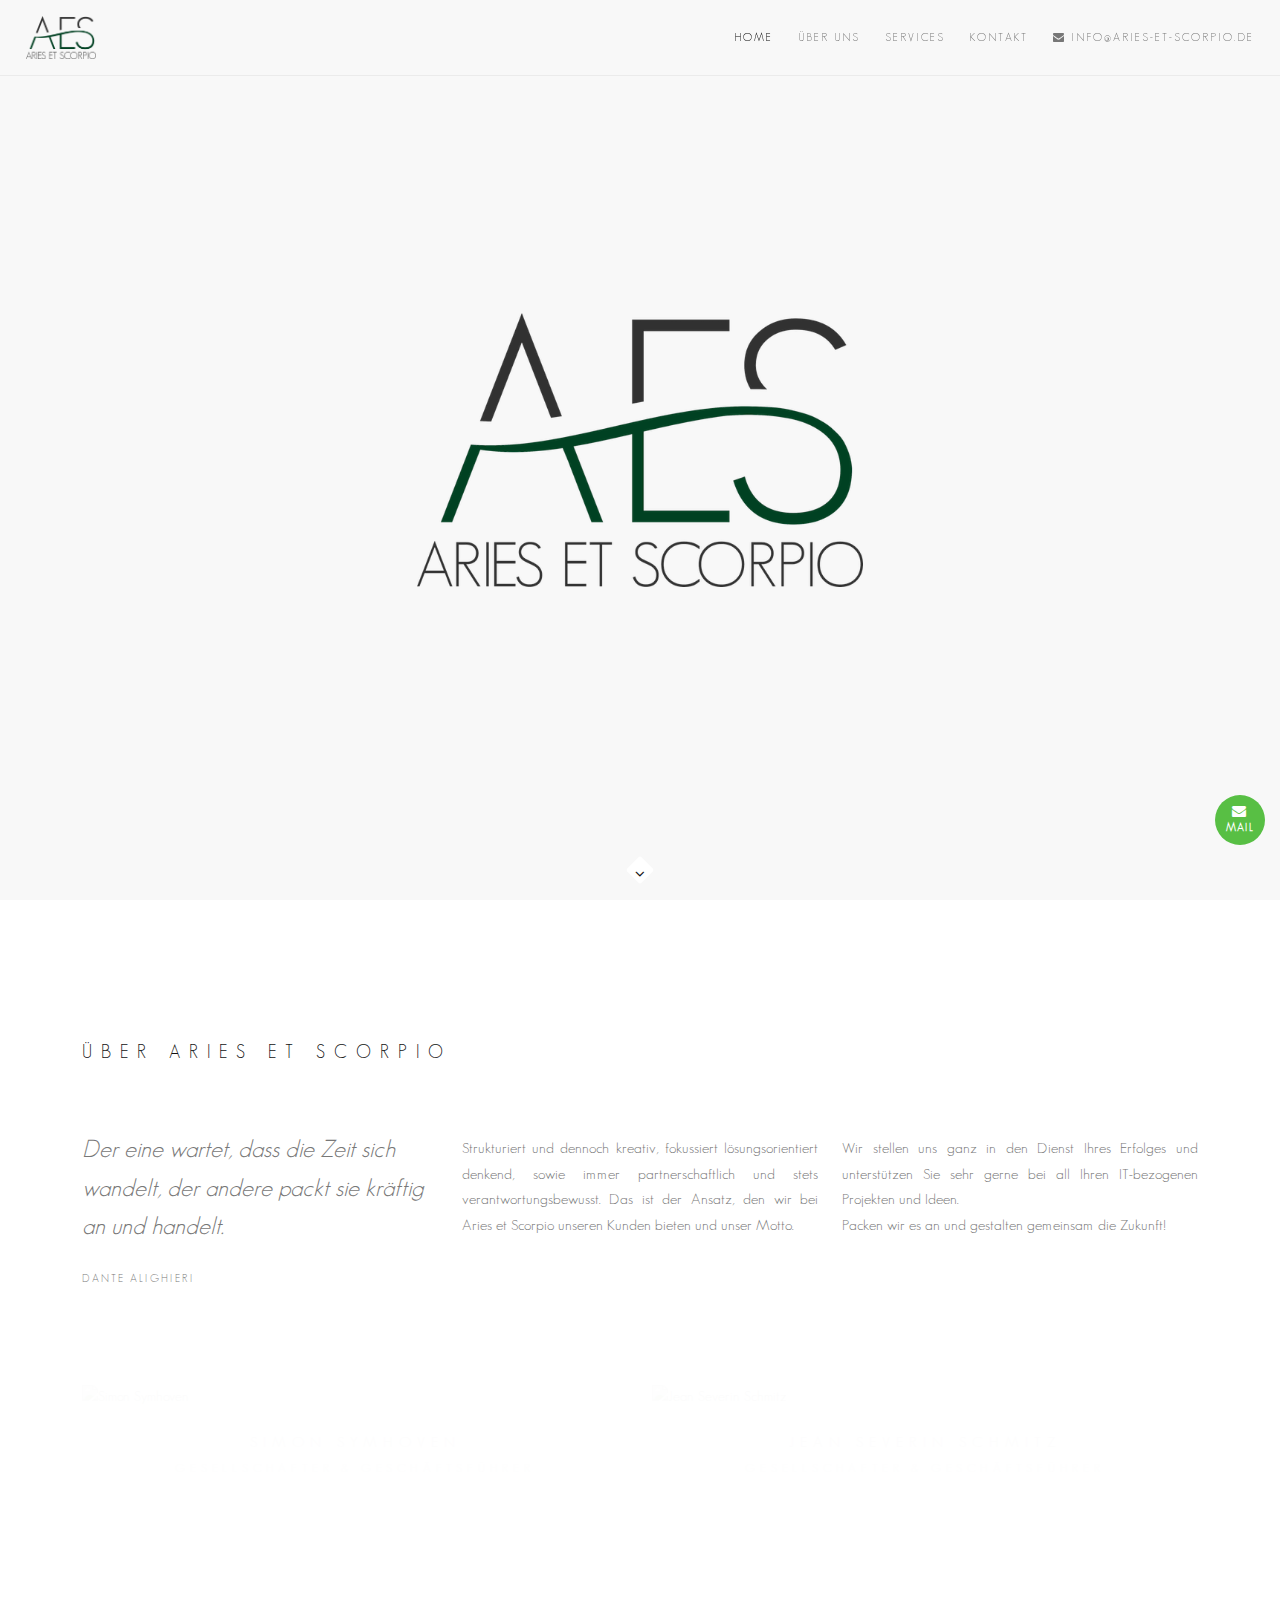
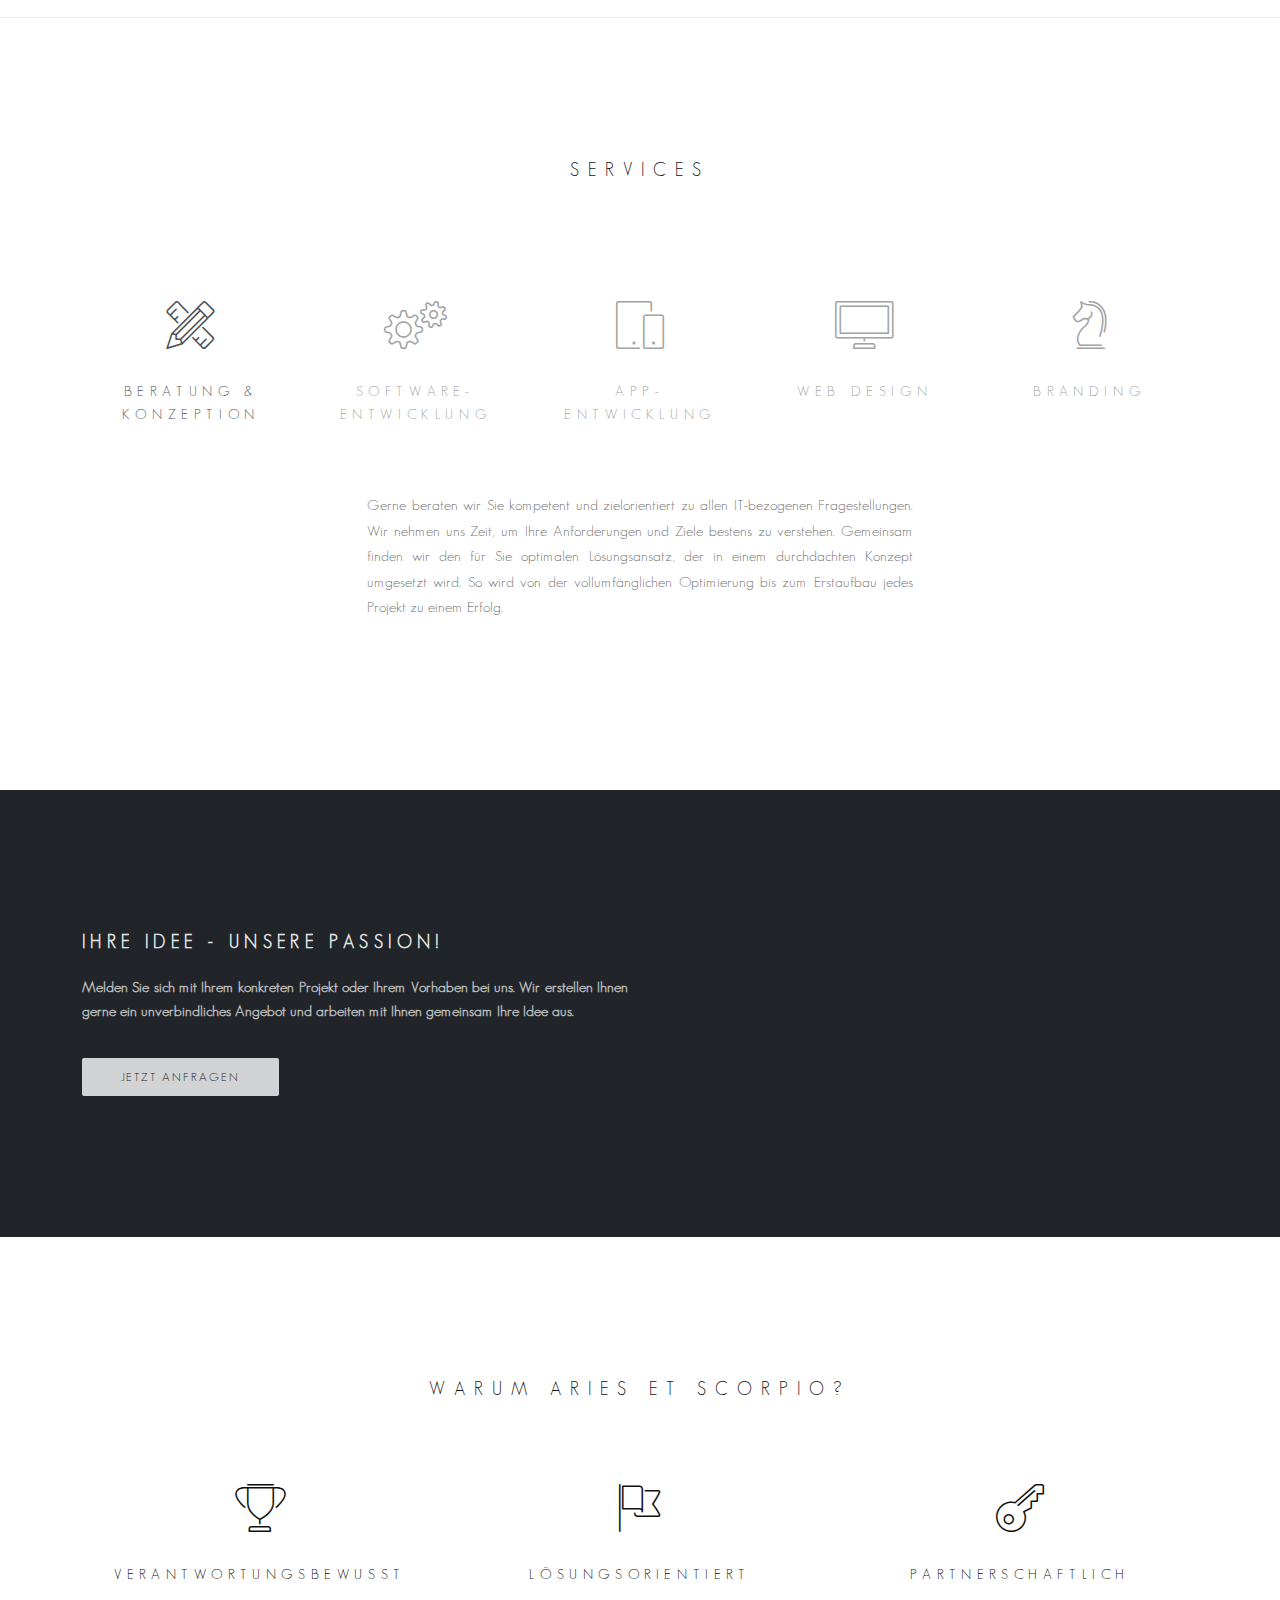
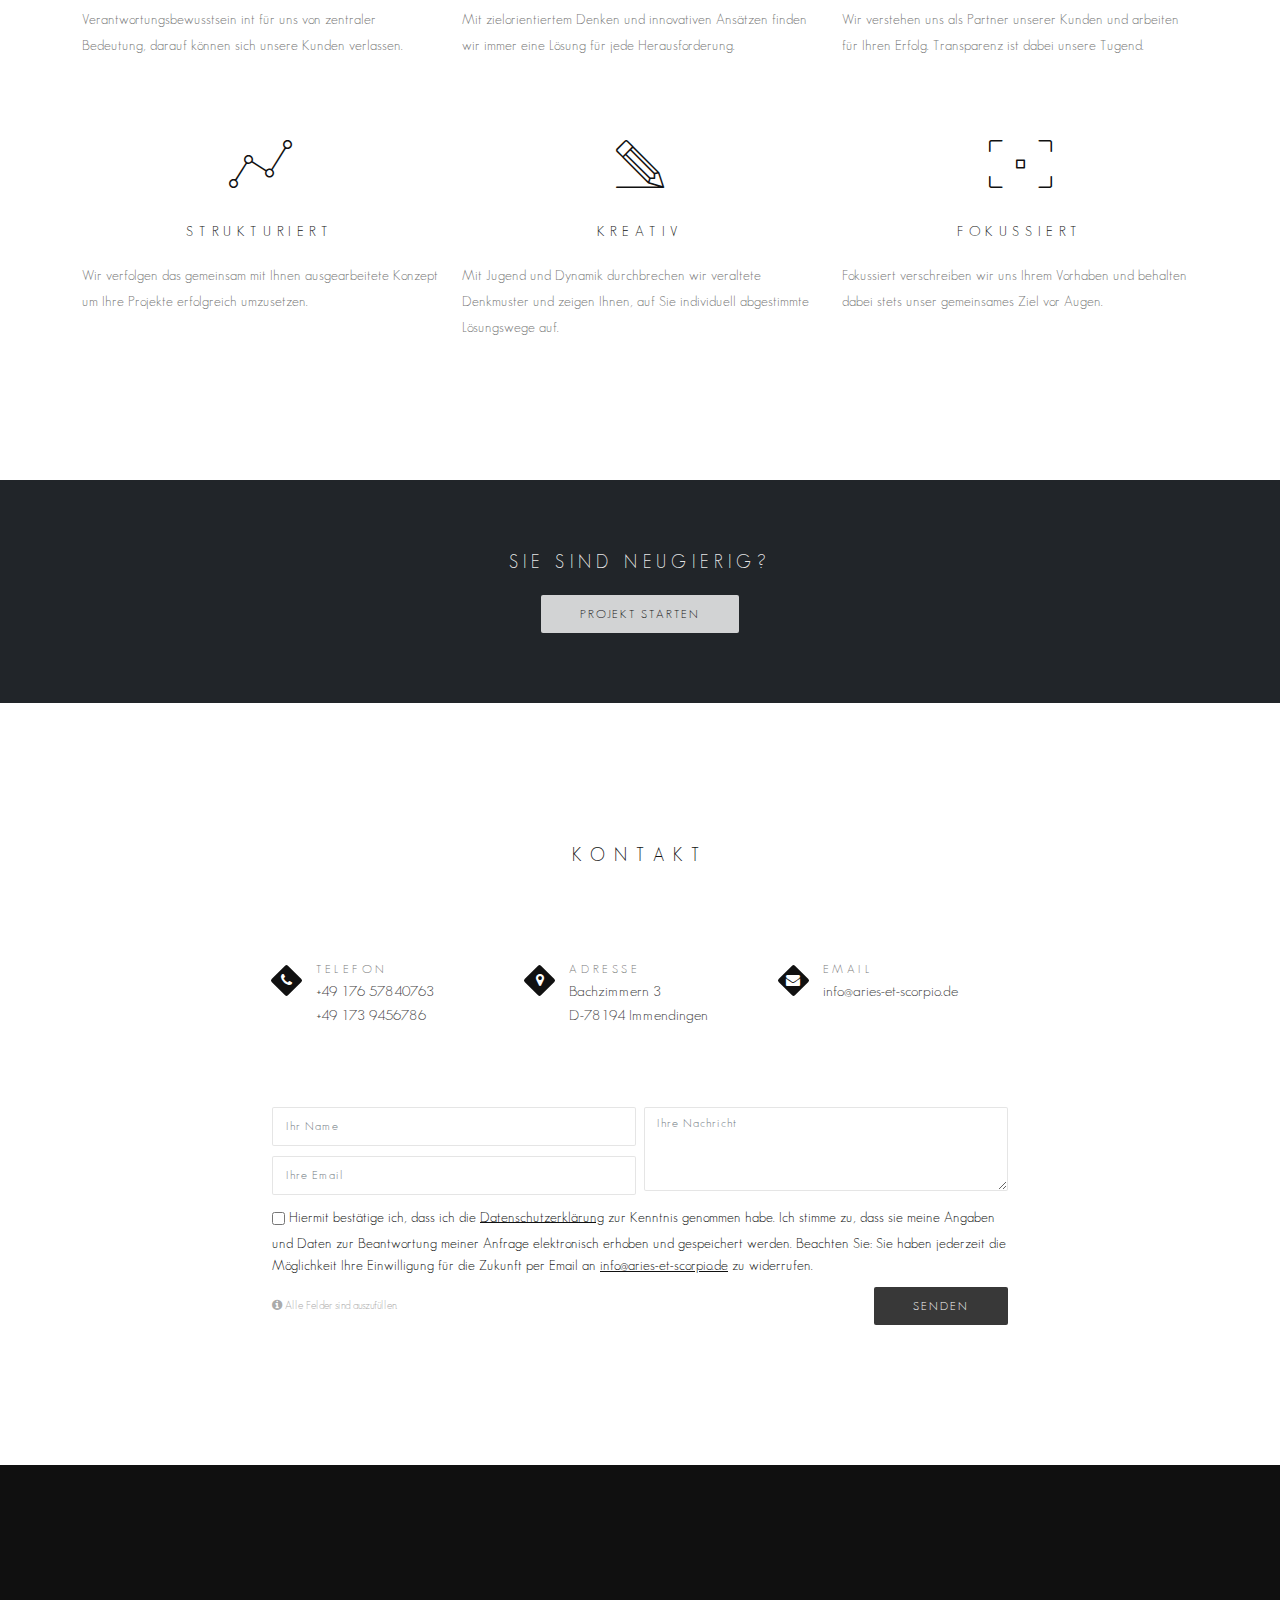
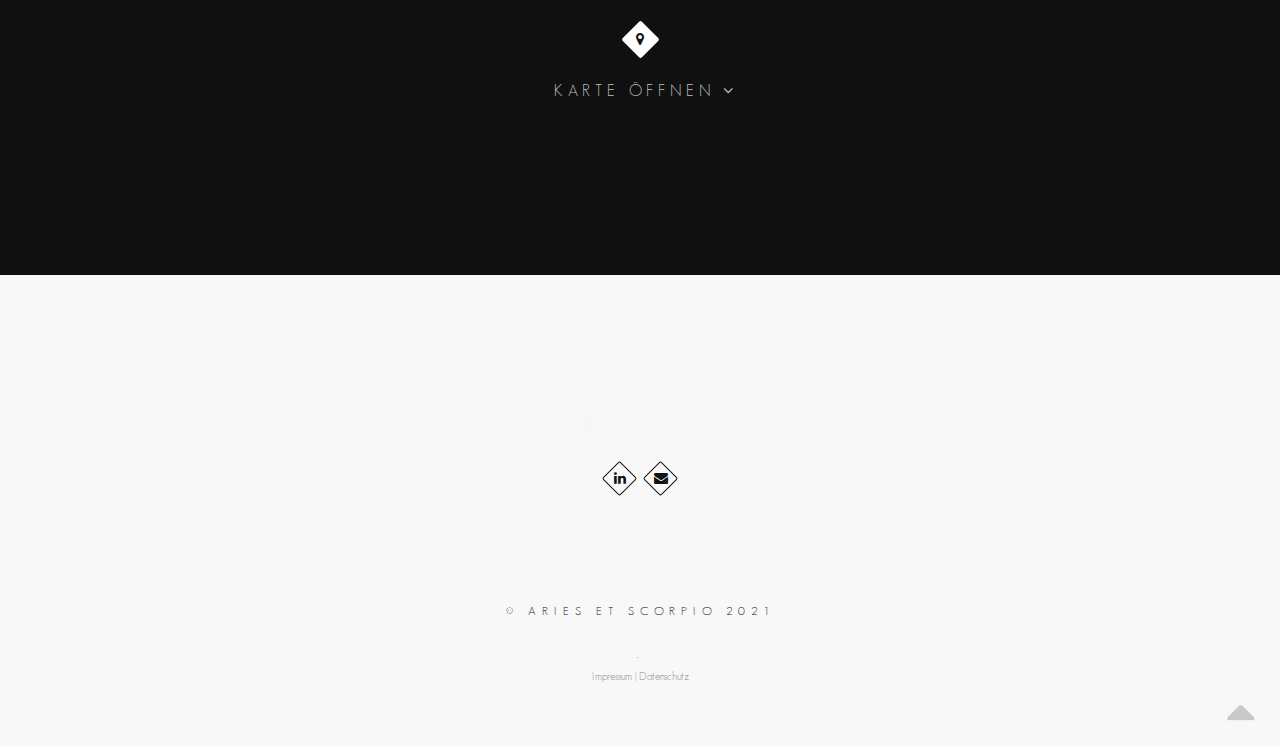
==== index.html @ d8c6a7bd "Fix typos" ====
<!DOCTYPE html>
<!-- Change the value of lang="en" attribute if your website's language is not English.
You can find the code of your language here - https://www.w3schools.com/tags/ref_language_codes.asp -->
<html lang="de">
    <head>
        <title>Aries et Scorpio UG (haftungsbeschränkt)</title>
        <meta name="description" content="">    
        <meta charset="utf-8">
        <meta name="author" content="https://aries-et-scorpio.de">
        <!--[if IE]><meta http-equiv='X-UA-Compatible' content='IE=edge,chrome=1'><![endif]-->
        <meta name="viewport" content="width=device-width, initial-scale=1.0" />
        
        <!-- Favicons -->
        <link rel="shortcut icon" href="images/favicon.jp2">

        <meta property="og:title"
        content="Aries et Scorpio UG (haftungsbeschränkt)" />
        <!-- description shown in the actual shared post -->
        <meta property="og:description"
                content="Strukturiert und dennoch kreativ, fokussiert lösungsorientiert denkend, 
                sowie immer partnerschaftlich und stets verantwortungsbewusst. Das ist der Ansatz, 
                den wir bei Aries et Scorpio unseren Kunden bieten und unser Motto. Wir stellen uns 
                ganz in den Dienst Ihres Erfolges und unterstützen Sie sehr gerne bei all Ihren 
                IT-bezogenen Projekten und Ideen. Packen wir es an und gestalten gemeinsam die Zukunft!" 
                />
        <!-- image link, make sure it's jp2 -->
        <meta property="og:image"
                content="https://aries-et-scorpio.de/images/logo-og.jp2" />
        <!-- where do you want your post to link to -->
        <meta property="og:url"
                content="https://aries-et-scorpio.de" />
        <meta property="og:type"
                content="article" />

        <!-- CSS -->
        <link rel="stylesheet" href="css/bootstrap.min.css">
        <link rel="stylesheet" href="css/style.css">
        <link rel="stylesheet" href="css/style-responsive.css">
        <link rel="stylesheet" href="css/animate.min.css">
        <link rel="stylesheet" href="css/vertical-rhythm.min.css">
    </head>
    <body class="appear-animate">
        
        <!-- Page Loader -->        
        <div class="page-loader">
            <div class="loader">Loading...</div>
        </div>
        <!-- End Page Loader -->

        <!-- Skip to Content -->
        <a href="#main" class="btn skip-to-content">Skip to Content</a>
        <!-- End Skip to Content -->
        
        <!-- Page Wrap -->
        <div class="page" id="top">
            
            <!-- Navigation panel -->
            <nav class="main-nav transparent stick-fixed">
                <div class="full-wrapper relative clearfix">
                    <!-- Logo ( * your text or image into link tag *) -->
                    <div class="nav-logo-wrap local-scroll">
                        <a href="#top" class="logo">
                            <img src="images/aes-logo-transparent.png" width="70" alt="Aries et Scorpio Logo" />
                        </a>
                    </div>
                    <div class="mobile-nav" role="button" tabindex="0">
                        <i class="fa fa-bars"></i>
                        <span class="sr-only">Menu</span>
                    </div>
                    <!-- Main Menu -->
                    <div class="inner-nav desktop-nav">
                        <ul class="clearlist scroll-nav local-scroll">
                            <li class="active"><a href="#home">Home</a></li>
                            <li><a href="#about">Über uns</a></li>
                            <li><a href="#services">Services</a></li>
                            <li><a href="#contact">Kontakt</a></li>
                            <li><a href="mailto:info@aries-et-scorpio.de"><i class="fa fa-envelope"></i> info@aries-et-scorpio.de</a></li>    
                        </ul>
                    </div>
                    <!-- End Main Menu -->
                </div>
            </nav>
            <!-- End Navigation panel -->
            
            <main id="main">
           
                <!-- Home Section -->
                <section class="home-section bg-gray bg-light-alfa-50 parallax-2" data-background="images/bird-triangular.jp2" id="home">
                    <div class="js-height-full">
                        
                        <!-- Hero Content -->
                        <div class="home-content container">
                            <div class="home-text">
                                
                                <img src="images/aes-logo-transparent.png" width="40%">
                            </div>
                        </div>
                        <!-- End Hero Content -->
                        
                        <!-- Scroll Down -->
                        <div class="local-scroll">
                            <a href="#about" class="scroll-down"><i class="fa fa-angle-down scroll-down-icon"></i><span class="sr-only">Scroll to the next section</span></a>
                        </div>
                        <!-- End Scroll Down -->
                        
                    </div>
                </section>
                <!-- End Home Section -->
                
                 
                <!-- About Section -->
                <section class="page-section" id="about">
                    <div class="container relative">
                        
                        <h2 class="section-title font-alt align-left mb-70 mb-sm-40">
                            Über Aries et Scorpio
                        </h2>
                        
                        <div class="section-text mb-50 mb-sm-20">
                            <div class="row">
                            
                                <div class="col-md-4">
                                    <blockquote>
                                        <p>
                                        <cite>Der eine wartet, dass die Zeit sich wandelt, der andere packt sie kräftig an und handelt.</cite>
                                        </p>
                                        <footer>
                                            Dante Alighieri
                                        </footer>
                                    </blockquote>
                                </div>
                                
                                <div class="col-md-4 col-sm-6 mb-sm-50 mb-xs-30" align="justify">
                                    Strukturiert und dennoch kreativ, fokussiert lösungsorientiert denkend, sowie immer partnerschaftlich und stets verantwortungsbewusst. Das ist der Ansatz, den wir bei Aries et Scorpio unseren Kunden bieten und unser Motto. 
                                </div>
                                
                                <div class="col-md-4 col-sm-6 mb-sm-50 mb-xs-30" align="justify">
                                    Wir stellen uns ganz in den Dienst Ihres Erfolges und unterstützen Sie sehr gerne bei all Ihren IT-bezogenen Projekten und Ideen.<br>Packen wir es an und gestalten gemeinsam die Zukunft!                                
                                </div>
                            </div>
                        </div>
                        
                        <div class="row">
                            
                            <!-- Team item -->
                            <div class="col-sm-6 mb-xs-30 wow fadeInUp">
                                <div class="team-item">
                                    
                                    <div class="team-item-image">
                                        
                                        <img src="images/team-simon.jp2" alt="Simon Symhoven" />
                                        
                                        <div class="team-item-detail">
                                            
                                            <img class="qr-code" src="images/vcard-simon-symhoven.jp2" alt="V-Card QR-Code Simon Symhoven">
                                            
                                            <div class="team-social-links">
                                                <a href="https://www.linkedin.com/in/simonsymhoven/" target="_blank"><i class="fa fa-linkedin"></i><span class="sr-only">Linkedin Profil</span></a>
                                                <a href="mailto:simon.symhoven@aries-et-scorpio.de" target="_blank"><i class="fa fa-envelope"></i><span class="sr-only">Mail</span></a>
                                            </div>
                                        
                                        </div>

                                    </div>
                                    
                                    <div class="team-item-descr font-alt">
                                        
                                        <div class="team-item-name">
                                            Simon Symhoven
                                        </div>
                                        
                                        <div class="team-item-role">
                                            Gesellschafter & Geschäftsführer
                                        </div>
                                        
                                    </div>
                                    
                                </div>
                            </div>
                            <!-- End Team item -->
                            
                            <!-- Team item -->
                            <div class="col-sm-6 mb-xs-30 wow fadeInUp" data-wow-delay="0.1s">
                                <div class="team-item">
                                    
                                    <div class="team-item-image">
                                        
                                        <img src="images/team-jean.jp2" alt="Jean Severin Schmitz" />
                                        
                                        <div class="team-item-detail">
                                        
                                            <img class="qr-code" src="images/vcard-jean-schmitz.jp2" alt="V-Card QR-Code Jean Severin Schmitz">

                                            <div class="team-social-links">
                                                <a href="https://www.linkedin.com/in/jean-severin-schmitz-016850210/" target="_blank"><i class="fa fa-linkedin"></i><span class="sr-only">Linkedin Profil</span></a>
                                                <a href="mailto:jean.schmitz@aries-et-scorpio.de" target="_blank"><i class="fa fa-envelope"></i><span class="sr-only">Mail</span></a>

                                            </div>
                                
                                        </div>
                                    </div>
                                    
                                    <div class="team-item-descr font-alt">
                                        
                                        <div class="team-item-name">
                                            Jean Severin Schmitz
                                        </div>
                                        
                                        <div class="team-item-role">
                                            Gesellschafter & Geschäftsführer
                                        </div>
                                        
                                    </div>
                                    
                                </div>
                            </div>
                            <!-- End Team item -->
                            
                        </div>
                        
                        
                    </div>
                </section>
                <!-- End About Section -->
                
                <!-- Divider -->
                <hr class="mt-0 mb-0 "/>
                <!-- End Divider -->
                
                    
                <!-- Services Section -->
                <section class="page-section" id="services">
                    <div class="container relative">
                        
                        <h2 class="section-title font-alt mb-70 mb-sm-40">
                            Services
                        </h2>
                        
                        <!-- Nav tabs -->
                        <ul role="tablist" class="nav nav-tabs tpl-alt-tabs font-alt pt-30 pt-sm-0 pb-30 pb-sm-0">
                            <li>
                                <a href="#service-consulting" class="nav-link active" data-bs-toggle="tab" role="tab" aria-selected="false">
                                    
                                    <div class="alt-tabs-icon">
                                        <span class="icon-tools"></span>
                                    </div>
                                    
                                    Beratung & Konzeption
                                </a>
                            </li>
                            <li>
                                <a href="#service-development" class="nav-link" data-bs-toggle="tab" role="tab" aria-selected="false">
                                    
                                    <div class="alt-tabs-icon">
                                        <span class="icon-gears"></span>
                                    </div>
                                    
                                    Software-Entwicklung
                                </a>
                            </li>
                            <li>
                                <a href="#service-app" class="nav-link" data-bs-toggle="tab" role="tab" aria-selected="false">
                                    
                                    <div class="alt-tabs-icon">
                                        <span class="icon-mobile"></span>
                                    </div>
                                    
                                    App-Entwicklung
                                </a>
                            </li>
                            <li>
                                <a href="#service-web-design" class="nav-link" data-bs-toggle="tab" role="tab" aria-selected="false">
                                    
                                    <div class="alt-tabs-icon">
                                        <span class="icon-desktop"></span>
                                    </div>
                                    
                                    Web Design
                                </a>
                            </li>
                            <li>
                                <a href="#service-branding" class="nav-link" data-bs-toggle="tab" role="tab" aria-selected="true">
                                    
                                    <div class="alt-tabs-icon">
                                        <span class="icon-strategy"></span>
                                    </div>
                                    
                                    Branding
                                </a>
                            </li>
                            
                        </ul>
                        <!-- End Nav tabs -->
                        
                        <!-- Tab panes -->
                        <div class="tab-content tpl-tabs-cont">
                            
                            <!-- Service Item -->
                            <div role="tabpanel" class="tab-pane fade" id="service-branding">
                                
                                <div class="section-text">
                                    <div class="row justify-content-md-center justify-content-sm-center">
                                        <div class="col-md-6 col-sm-6 mb-sm-50 mb-xs-30" align="justify">
                                        In einer dynamischen Welt gewinnt eine Corporate Identity immer mehr an Bedeutung.
                                        Kunden und Nutzer möchten sich mit Produkten und Firmen identifiziernen, die einen hohen Wiedererkennungswert haben. 
                                        Wir stehen Ihnen kompetent zur Seite und bieten von der Logogestaltung bis hin zur
                                        Corporate Identity Definition eine Rundumbetreuung an. Gemeinsam schärfen wir Ihr Profil 
                                        und legen so das Fundament für Ihren Erfolg.      
                                        </div>
                                    </div>
                                </div>
                                
                            </div>
                            <!-- End Service Item -->
                            
                            <!-- Service Item -->
                            <div role="tabpanel" class="tab-pane fade" id="service-web-design">
                                
                                <div class="section-text">
                                    <div class="row justify-content-md-center justify-content-sm-center">
                                        <div class="col-md-6 col-sm-6 mb-sm-50 mb-xs-30" align="justify">
                                            Die Website ist die Visitenkarte Ihres Unternehmens. Aspekte wie Benutzerfreundlichkeit,
                                             Struktur und Layout sollten professionell umgesetzt werden, um so Kunden und Nutzer von der 
                                             Qualität Ihres Unternehmens zu überzeugen. <br> Gemeinsam mit Ihnen
                                             erarbeiten wir ein Konzept das Ihren Anforderungen und Wünschen gerecht wird und so Ihre Website 
                                             zum Aushängeschild Ihres Erfolges macht. 
                                        </div>
                                    </div>
                                </div>
                                
                            </div>
                            <!-- End Service Item -->
                            
                            <!-- Service Item -->
                            <div role="tabpanel" class="tab-pane fade show active" id="service-consulting">
                                
                                <div class="section-text">
                                    <div class="row justify-content-md-center justify-content-sm-center">
                                        <div class="col-md-6 col-sm-6 mb-sm-50 mb-xs-30" align="justify">
                                            Gerne beraten wir Sie kompetent und zielorientiert zu allen 
                                            IT-bezogenen Fragestellungen. Wir nehmen uns Zeit, um Ihre 
                                            Anforderungen und Ziele bestens zu verstehen.  
                                            Gemeinsam finden wir den für Sie optimalen Lösungsansatz, 
                                            der in einem durchdachten Konzept umgesetzt wird. So wird 
                                            von der vollumfänglichen Optimierung bis zum Erstaufbau 
                                            jedes Projekt zu einem Erfolg.
                                        </div>
                                    </div>
                                </div>
                                
                            </div>
                            <!-- End Service Item -->
                            
                            <!-- Service Item -->
                            <div role="tabpanel" class="tab-pane fade" id="service-development">
                                
                                <div class="section-text">
                                    <div class="row justify-content-md-center justify-content-sm-center">
                                        <div class="col-md-6 col-sm-6 mb-sm-50 mb-xs-30" align="justify">
                                        Ziel der Umsetzung ist es, die Benutzerfreundlichkeit Ihrer Idee optimal 
                                        auszugestalten. Neben den klassischen Konzepten beschreiten wir neue Wege, 
                                        indem wir durch agile Prozesse und innovatives Denken veraltete Strukturen 
                                        aufbrechen und "outside the box" arbeiten.<br>Prototypen, ständiges 
                                        Feedback und eine enge Abstimmung ermöglichen es uns auch bei der Entwicklung 
                                        auf all Ihre Anforderungen und individuellen Bedürfnisse einzugehen und 
                                        zu reagieren, um diese durchdacht zu implementieren.    
                                        </div>
                                    </div>
                                </div>
                                
                            </div>
                            <!-- End Service Item -->
                            
                            <!-- Service Item -->
                            <div role="tabpanel" class="tab-pane fade" id="service-app">
                                
                                <div class="section-text">
                                    <div class="row justify-content-md-center justify-content-sm-center">
                                        <div class="col-md-6 col-sm-6 mb-sm-50 mb-xs-30" align="justify">
                                            Mobile Apps gewinnen stetig an Bedeutung, sowohl für die Industrie als auch für den 
                                            Verbrauchermarkt. Wir bieten unseren Kunden eine ganzheitliche Betreuung von
                                            Konzeption über Umsetzung bis hin zu dem finalen Launch in allen gängigen 
                                            Stores. <br>  Entwickeln Sie mit unserer Hilfe Ihre persönliche App und 
                                            werten Sie damit Ihr Produkt und Unternehmen in zukunftsorientierter Weise auf.
                                        </div>
                                    </div>
                                </div>
                                
                            </div>
                            <!-- End Service Item -->
                            
                        </div>
                        <!-- End Tab panes -->
                        
                    </div>
                </section>
                <!-- End Services Section -->
                
                
                <!-- Call Action Section -->
                <section class="page-section pt-0 pb-0 banner-section bg-dark" data-background="images/boat-triangular.jp2">
                    <div class="container relative">
                        
                        <div class="row">
                            
                            <div class="col-sm-6">
                                
                                <div class="mt-140 mt-lg-80 mb-140 mb-lg-80">
                                    <div class="banner-content">
                                        <h3 class="banner-heading font-alt"><strong>Ihre Idee - Unsere Passion!</strong></h3>
                                        <div class="banner-decription" align="justify">
                                            <strong>Melden Sie sich mit Ihrem konkreten Projekt oder Ihrem Vorhaben bei uns. 
                                                Wir erstellen Ihnen gerne ein unverbindliches Angebot und arbeiten mit Ihnen gemeinsam Ihre Idee aus.</strong>
                                        </div>
                                        <div class="local-scroll">
                                            <a href="#contact" class="btn btn-mod btn-w btn-medium btn-round">Jetzt anfragen</a>
                                        </div>
                                    </div>
                                </div>
                                
                            </div>
                            
                            <!--
                            <div class="col-sm-6 banner-image wow fadeInUp" data-wow-duration="1.2s">
                                <img src="images/promo-1.jp2" alt="" />
                            </div>-->
                            
                        </div>
                        
                    </div>
                </section>
                <!-- End Call Action Section -->
                
                
                <!-- Features Section -->
                <section class="page-section">
                    <div class="container relative">
                        
                        <h2 class="section-title font-alt mb-70 mb-sm-40">
                            Warum Aries et Scorpio?
                        </h2>
                        
                        <!-- Features Grid -->
                        <div class="row multi-columns-row alt-features-grid">
                            
                            <!-- Features Item -->
                            <div class="col-sm-6 col-md-4 col-lg-4">
                                <div class="alt-features-item align-center">
                                    <div class="alt-features-icon">
                                        <span class="icon-trophy"></span>
                                    </div>
                                    <h3 class="alt-features-title font-alt">verantwortungsbewusst</h3>
                                    <div class="alt-features-descr align-left">
                                        Verantwortungsbewusstsein int für uns von zentraler Bedeutung, darauf können sich unsere Kunden verlassen.
                                    </div>
                                </div>
                            </div>
                            <!-- End Features Item -->
                            
                            <!-- Features Item -->
                            <div class="col-sm-6 col-md-4 col-lg-4">
                                <div class="alt-features-item align-center">
                                    <div class="alt-features-icon">
                                        <span class="icon-flag"></span>
                                    </div>
                                    <h3 class="alt-features-title font-alt">lösungsorientiert</h3>
                                    <div class="alt-features-descr align-left">
                                       Mit zielorientiertem Denken und innovativen Ansätzen finden wir immer eine Lösung für jede Herausforderung.
                                    </div>
                                </div>
                            </div>
                            <!-- End Features Item -->
                            
                            <!-- Features Item -->
                            <div class="col-sm-6 col-md-4 col-lg-4">
                                <div class="alt-features-item align-center">
                                    <div class="alt-features-icon">
                                        <span class="icon-key"></span>
                                    </div>
                                    <h3 class="alt-features-title font-alt">partnerschaftlich</h3>
                                    <div class="alt-features-descr align-left">
                                        Wir verstehen uns als Partner unserer Kunden und arbeiten für Ihren Erfolg. Transparenz ist dabei unsere Tugend.
                                    </div>
                                </div>
                            </div>
                            <!-- End Features Item -->
                            
                            <!-- Features Item -->
                            <div class="col-sm-6 col-md-4 col-lg-4">
                                <div class="alt-features-item align-center">
                                    <div class="alt-features-icon">
                                        <span class="icon-linegraph"></span>
                                    </div>
                                    <h3 class="alt-features-title font-alt">strukturiert</h3>
                                    <div class="alt-features-descr align-left">
                                        Wir verfolgen das gemeinsam mit Ihnen ausgearbeitete Konzept um Ihre Projekte erfolgreich umzusetzen.
                                    </div>
                                </div>
                            </div>
                            <!-- End Features Item -->
                            
                            <!-- Features Item -->
                            <div class="col-sm-6 col-md-4 col-lg-4">
                                <div class="alt-features-item align-center">
                                    <div class="alt-features-icon">
                                        <span class="icon-pencil"></span>
                                    </div>
                                    <h3 class="alt-features-title font-alt">kreativ</h3>
                                    <div class="alt-features-descr align-left">
                                        Mit Jugend und Dynamik durchbrechen wir veraltete Denkmuster und zeigen Ihnen, auf Sie individuell abgestimmte Lösungswege auf.
                                    </div>
                                </div>
                            </div>
                            <!-- End Features Item -->
                            
                            <!-- Features Item -->
                            <div class="col-sm-6 col-md-4 col-lg-4">
                                <div class="alt-features-item align-center">
                                    <div class="alt-features-icon">
                                        <span class="icon-focus"></span>
                                    </div>
                                    <h3 class="alt-features-title font-alt">fokussiert</h3>
                                    <div class="alt-features-descr align-left">
                                        Fokussiert verschreiben wir uns Ihrem Vorhaben und behalten dabei stets unser gemeinsames Ziel vor Augen.
                                    </div>
                                </div>
                            </div>
                            <!-- End Features Item -->
                            
                        </div>
                        <!-- End Features Grid -->
                    
                    </div>
                </section>
                <!-- End Features Section -->

                <!-- Call Action Section -->
                <section class="small-section bg-dark">
                    <div class="container relative">
                        
                        <div class="align-center">
                            <h3 class="banner-heading font-alt">Sie sind neugierig?</h3>
                            <div class="local-scroll">
                                <a href="#contact" class="btn btn-mod btn-w btn-medium btn-round">Projekt starten</a>
                            </div>
                        </div>
                        
                    </div>
                </section>
                <!-- End Call Action Section -->
                
    
                <!-- Contact Section -->
                <section class="page-section" id="contact">
                    <div class="container relative">
                        
                        <h2 class="section-title font-alt mb-70 mb-sm-40">
                            Kontakt
                        </h2>
                        
                        <div class="row mb-60 mb-xs-40">
                            
                            <div class="col-lg-10 offset-lg-1 col-xl-8 offset-xl-2">
                                <div class="row">
                                    
                                    <!-- Phone -->
                                    <div class="col-sm-6 col-lg-4 pt-20 pb-20 pb-xs-0">
                                        <div class="contact-item">
                                            <div class="ci-icon">
                                                <i class="fa fa-phone"></i>
                                            </div>
                                            <div class="ci-title font-alt">
                                                Telefon
                                            </div>
                                            <div class="ci-text">
                                                +49 176 57840763<br>+49 173 9456786
                                            </div>
                                        </div>
                                    </div>
                                    <!-- End Phone -->
                                    
                                    <!-- Address -->
                                    <div class="col-sm-6 col-lg-4 pt-20 pb-20 pb-xs-0">
                                        <div class="contact-item">
                                            <div class="ci-icon">
                                                <i class="fa fa-map-marker"></i>
                                            </div>
                                            <div class="ci-title font-alt">
                                                Adresse
                                            </div>
                                            <div class="ci-text">
                                                Bachzimmern 3<br>D-78194 Immendingen
                                            </div>
                                        </div>
                                    </div>
                                    <!-- End Address -->
                                    
                                    <!-- Email -->
                                    <div class="col-sm-6 col-lg-4 pt-20 pb-20 pb-xs-0">
                                        <div class="contact-item">
                                            <div class="ci-icon">
                                                <i class="fa fa-envelope"></i>
                                            </div>
                                            <div class="ci-title font-alt">
                                                Email
                                            </div>
                                            <div class="ci-text">
                                                <a href="mailto:sinfo@aries-et-scorpio.de">info@aries-et-scorpio.de</a>
                                            </div>
                                        </div>
                                    </div>
                                    <!-- End Email -->
                                    
                                </div>
                            </div>
                            
                        </div>
                        
                        <!-- Contact Form -->                            
                        <div class="row">
                            <div class="col-lg-10 offset-lg-1 col-xl-8 offset-xl-2">
                                
                                <form class="form contact-form" id="contact_form">
                                    <div class="clearfix">
                                        
                                        <div class="cf-left-col">
                                            
                                            <!-- Name -->
                                            <div class="form-group">
                                                <input type="text" name="name" id="name" class="input-md round form-control" placeholder="Ihr Name" pattern=".{3,100}" required aria-required="true">
                                            </div>
                                            
                                            <!-- Email -->
                                            <div class="form-group">
                                                <input type="email" name="email" id="email" class="input-md round form-control" placeholder="Ihre Email" pattern=".{5,100}" required aria-required="true">
                                            </div>
                                            
                                        </div>
                                        
                                        <div class="cf-right-col">
                                            
                                            <!-- Message -->
                                            <div class="form-group">                                            
                                                <textarea name="message" id="message" class="input-md round form-control" style="height: 84px;" placeholder="Ihre Nachricht"></textarea>
                                            </div>
                                            
                                        </div>

                                        
                                        <label for="legal"> <input type="checkbox" id="legal" name="legal"><span id="legal-description" name="legal">&nbsp;Hiermit bestätige ich, dass ich die <a href="#datenschutz.html">Datenschutzerklärung</a> zur Kenntnis genommen habe. Ich stimme zu, dass sie meine Angaben und Daten zur Beantwortung meiner Anfrage elektronisch erhoben und gespeichert werden. Beachten Sie: Sie haben jederzeit die Möglichkeit Ihre Einwilligung für die Zukunft per Email an <a href="mailto:info@aries-et-scorpio.de">info@aries-et-scorpio.de</a> zu widerrufen.</span></label>    
                                        
                                        
                                    </div>
                                    
                                    <div class="clearfix">
                                        
                                        <div class="cf-left-col">
                                            
                                            <!-- Inform Tip -->                                        
                                            <div class="form-tip pt-20">
                                                <i class="fa fa-info-circle"></i> Alle Felder sind auszufüllen.
                                            </div>
                                            
                                        </div>
                                        
                                        <div class="cf-right-col">
                                            
                                            <!-- Send Button -->
                                            <div class="align-right pt-10">
                                                <button class="submit_btn btn btn-mod btn-medium btn-round" id="submit_btn" aria-controls="result">Senden</button>
                                            </div>
                                            
                                        </div>
                                        
                                    </div>
                                    
                                    
                                    
                                    <div id="result" role="region" aria-live="polite" aria-atomic="true"></div>
                                </form>
                                
                            </div>
                        </div>
                        <!-- End Contact Form -->
                        
                    </div>
                </section>
                <!-- End Contact Section -->
                
                
                <!-- Google Map -->
                <div class="google-map">
                    
                    <a href="#" class="map-section">
                        
                        <div class="map-toggle">
                            <div class="mt-icon">
                                <i class="fa fa-map-marker"></i>
                            </div>
                            <div class="mt-text font-alt">
                                <div class="mt-open">Karte öffnen <i class="fa fa-angle-down"></i></div>
                                <div class="mt-close">Karte schließen <i class="fa fa-angle-up"></i></div>
                            </div>
                        </div>
                        
                    </a>
                    <iframe src="https://www.google.com/maps/embed?pb=!1m18!1m12!1m3!1d2671.887764596746!2d8.703680951328028!3d47.95789437910748!2m3!1f0!2f0!3f0!3m2!1i1024!2i768!4f13.1!3m3!1m2!1s0x23590a4f8f50e289%3A0xdd8eadb3b0f72b9b!2sAries%20et%20Scorpio%20UG%20(haftungsbeschr%C3%A4nkt)!5e0!3m2!1sen!2sde!4v1627279893066!5m2!1sen!2sde" width="600" height="450" frameborder="0" style="border:0;" allowfullscreen="" aria-hidden="false" tabindex="0" loading="lazy"></iframe>
                </div>
                <!-- End Google Map -->
            
            </main>
            
            <!-- Foter -->
            <footer class="page-section bg-gray-lighter footer pb-60">
                <div class="container">
                    
                    <!-- Footer Logo -->
                    <div class="local-scroll mb-30 wow fadeInUp" data-wow-duration="1.2s">
                        <a href="#top"><img src="images/logo-footer.jp2" width="78" height="36" alt="Aries et Scorpio Logo" /><span class="sr-only">Scroll to the top of the page</span></a>
                    </div>
                    <!-- End Footer Logo -->
                    
                    <!-- Social Links -->
                    <div class="footer-social-links mb-110 mb-xs-60">
                        <a href="https://www.linkedin.com/company/aries-et-scorpio-ug-haftungsbeschr%C3%A4nkt" title="LinkedIn" target="_blank"><i class="fa fa-linkedin"></i> <span class="sr-only">LinkedIn+ profile</span></a>
                        <a href="mailto:info@aries-et-scorpio.de"><i class="fa fa-envelope"></i><span class="sr-only">info@aries-et-scorpio.de</span></a>   
                    </div>
                    <!-- End Social Links -->
                    
                    <!-- Footer Text -->
                    <div class="footer-text">
                        
                        <!-- Copyright -->
                        <div class="footer-copy font-alt">
                            <p>© Aries et Scorpio 2021</p>.
                        </div>
                        <!-- End Copyright -->
                        
                        
                        <div class="footer-made">
                           <a href="impressum.html" target="_blank">Impressum</a> | <a href="datenschutz.html" target="_blank">Datenschutz</a>                        </div>
                        
                    </div>
                    <!-- End Footer Text --> 
                    
                 </div>
                 
                 
                 <!-- Top Link -->
                 <div class="local-scroll">
                     <a href="#top" class="link-to-top"><i class="fa fa-caret-up"></i></a>
                 </div>
                 <!-- End Top Link -->
                 
            </footer>
            <!-- End Foter -->
            
            
            <a href="mailto:info@aries-et-scorpio.de" target="_blank" class="buy-button"><i class="fa fa-envelope" aria-hidden="true"></i> <span>Mail</span></a>
            
        
        
        </div>
        <!-- End Page Wrap -->
        
        
        <!-- JS -->
        <script type="text/javascript" src="js/jquery-3.5.1.min.js"></script>
        <script type="text/javascript" src="js/jquery.easing.1.3.js"></script>
        <script type="text/javascript" src="js/bootstrap.bundle.min.js"></script>        
        <script type="text/javascript" src="js/SmoothScroll.js"></script>
        <script type="text/javascript" src="js/jquery.scrollTo.min.js"></script>
        <script type="text/javascript" src="js/jquery.localScroll.min.js"></script>
        <script type="text/javascript" src="js/jquery.viewport.mini.js"></script>
        <script type="text/javascript" src="js/jquery.countTo.js"></script>
        <script type="text/javascript" src="js/jquery.appear.js"></script>
        <script type="text/javascript" src="js/jquery.sticky.js"></script>
        <script type="text/javascript" src="js/jquery.parallax-1.1.3.js"></script>
        <script type="text/javascript" src="js/jquery.fitvids.js"></script>
        <script type="text/javascript" src="js/owl.carousel.min.js"></script>
        <script type="text/javascript" src="js/isotope.pkgd.min.js"></script>
        <script type="text/javascript" src="js/imagesloaded.pkgd.min.js"></script>
        <script type="text/javascript" src="js/jquery.magnific-popup.min.js"></script>
        <script type="text/javascript" src="js/wow.min.js"></script>
        <script type="text/javascript" src="js/masonry.pkgd.min.js"></script>
        <script type="text/javascript" src="js/morphext.js"></script>
        <script type="text/javascript" src="js/jquery.lazyload.min.js"></script>
        <script type="text/javascript" src="js/all.js"></script>
        <script type="text/javascript" src="js/contact-form.js"></script>
        <script type="text/javascript" src="js/jquery.ajaxchimp.min.js"></script>        
        <!--[if lt IE 10]><script type="text/javascript" src="js/placeholder.js"></script><![endif]-->
        
    </body>
</html>
---- css/style.css ----
@charset "utf-8";
/*------------------------------------------------------------------
[Master Stylesheet]

Project: Rhythm
Version: 3.1
Last change: 12 June 2021
Primary use: MultiPurpose Template  
-------------------------------------------------------------------*/

@import "font-awesome.min.css";
@import "et-line.css";
@import url(https://fonts.googleapis.com/css?family=Dosis:300,400,700);

@font-face {
    font-family: 'Geosans';
    font-style: normal;
    font-weight: normal;
    src: local('Geosans'), url('../fonts/GeosansLight.woff') format('woff'), url('../fonts/GeosansLight.ttf') format('truetype');
}

/*------------------------------------------------------------------
[Table of contents]

1. Common styles
2. Page loader / .page-loader
3. Typography
4. Buttons
5. Forms fields
6. Home sections / .home-section
    6.1. Home content
    6.2. Scroll down icon
    6.3. Headings styles
7. Compact bar / .nav-bar-compact
8. Classic menu bar / .main-nav
9. Sections styles / .page-section, .small-section, .split-section
10. Alternative services / .alt-service-grid
11. Team / .team-grid
12. Features
13. Benefits (Process)
14. Counters
15. Portfolio / #portfolio
    15.1. Works filter
    15.2. Works grid
    15.3. Works full view
16. Banner section
17. Testimonial
    17.1. Logotypes
18. Post previews (news section)
19. Newsletter
20. Contact section
    20.1. Contact form
21. Bottom menu / .bot-menu
22. Google maps  /.google-map
23. Footer / .footer
24. Blog
    24.1. Pagination
    24.2. Comments
    24.3. Sidebar
25. Shop
26. Pricing
27. Shortcodes
    27.1. Owl Carousel
    27.2. Tabs
    27.3. Tabs minimal
    27.4. Alert messages
    27.5. Accordion
    27.6. Toggle
    27.7. Progress bars
    27.8. Font icons examples
    27.9. Intro page
28. Special demos
29. Skip to Content Link
30. Improve the readability
31. Wow animation fix
32. Morphext


/*------------------------------------------------------------------
# [Color codes]

# Black (active elements, links, text) #111
# Gray (text) #777
# Dark #111
# Dark Lighter #252525
# Gray BG #f4f4f4
# Gray BG Lighter #f8f8f8
# Mid grey #5f5f5f
# Borders #e9e9e9

# */


/*------------------------------------------------------------------
[Typography]

Body:               14px/1.6 "Geosans", arial, sans-serif;
Headers:            Dosis, arial, sans-serif;
Serif:              "Times New Roman", Times, serif;
Section Title:      35px/1.3 "Geosans", arial, sans-serif;
Section Heading:    24px/1.3 "Geosans", arial, sans-serif;
Section Text:       15px/1.7 "Geosans", arial, sans-serif;

-------------------------------------------------------------------*/


/* ==============================
   Common styles
   ============================== */
  
.align-center{ text-align:center !important; }
.align-left{ text-align:left !important;}
.align-right{ text-align:right !important; }
.text-justify{ text-align: justify !important; }
.left{float:left !important;}
.right{float:right !important;}
.relative{position:relative;}
.hidden{display:none;}
.inline-block{display:inline-block;}
.white{ color: #fff !important; }
.black{ color: #111 !important; }
.color{ color: #e41919 !important; }
.glass{ opacity: .5; };
.image-fullwidth img{
    width: 100%;
}
.stick-fixed{
    position: fixed !important;
    top: 0;
    left: 0;
}
.round{
    -webkit-border-radius: 2px !important;
    -moz-border-radius: 2px !important;
    border-radius: 2px !important;
}

::-moz-selection{ color: #fff; background:#000; }
::-webkit-selection{ color: #fff;    background:#000; }
::selection{ color: #fff;    background:#000; }

.animate, .animate *{
    -webkit-transition: all 0.27s cubic-bezier(0.000, 0.000, 0.580, 1.000);  
    -moz-transition: all 0.27s cubic-bezier(0.000, 0.000, 0.580, 1.000); 
    -o-transition: all 0.27s cubic-bezier(0.000, 0.000, 0.580, 1.000);
    -ms-transition: all 0.27s cubic-bezier(0.000, 0.000, 0.580, 1.000); 
    transition: all 0.27s cubic-bezier(0.000, 0.000, 0.580, 1.000);
}
.no-animate, .no-animate *{
    -webkit-transition: 0 none !important;  
    -moz-transition: 0 none !important;  
    -ms-transition: 0 none !important;
    -o-transition: 0 none !important;    
    transition:0 none !important;  
}

.shadow{
    -webkit-box-shadow: 0px 3px 50px rgba(0, 0, 0, .15);
    -moz-box-shadow: 0px 3px 50px rgba(0, 0, 0, .15);
    box-shadow: 0px 3px 50px rgba(0, 0, 0, .15);
}
.white-shadow{
    -webkit-box-shadow: 0px 0px 200px rgba(255, 255, 255, .2);
    -moz-box-shadow: 0px 0px 200px rgba(255, 255, 255, .2);
    box-shadow: 0px 0px 200px rgba(255, 255, 255, .2);
}

.clearlist, .clearlist li {
    list-style: none;
    padding: 0;
    margin: 0;
    background: none;
}

.full-wrapper {
    margin: 0 2%;
}
@media (min-width: 768px) {
    .container{
    	width: 750px;
    }
}
@media (min-width: 992px){ 
    .container{
        width: 970px;
    }
}
@media (min-width: 1200px){ 
    .container{
        width: 1170px;
    }
}
.container-fluid{
    max-width: 1170px;
    margin: 0 auto;
    padding: 0 20px;
    
    -webkit-box-sizing: border-box;
    -moz-box-sizing: border-box;
    box-sizing: border-box;
}
.container-1400{
    max-width: 1400px;
    margin: 0 auto;
    padding-left: 2%;
    padding-right: 2%;
    -webkit-box-sizing: border-box;
    -moz-box-sizing: border-box;
    box-sizing: border-box;
}
:root{
    scroll-behavior: auto;
}
html{
    overflow-y: scroll;
    -ms-overflow-style: scrollbar;
}
html, body{
    height: 100%;
    -webkit-font-smoothing: antialiased;
}
.page{
    overflow: hidden;
}

.body-masked{
    display: none;
    width: 100%;
    height: 100%;
    position: fixed;
    top: 0;
    left: 0;
    background: #fff url(../images/loader.gif) no-repeat center center;
    z-index: 100000;    
}

.mask-delay{
    -webkit-animation-delay: 0.75s;
    -moz-animation-delay: 0.75s;
    animation-delay: 0.75s;
}
.mask-speed{
    -webkit-animation-duration: 0.25s !important;
    -moz-animation-duration: 0.25s !important;
    animation-duration: 0.25s !important;
} 
iframe{
    border: none;
}
a, b, div, ul, li{
    -webkit-tap-highlight-color: rgba(0,0,0,0); 
    -webkit-tap-highlight-color: transparent; 
    -moz-outline-: none;
}
a:focus:not(.focus-visible),
a:active,
section:focus,
div:active,
div:focus{
    -moz-outline: none;
    outline: none;
}
a:focus.focus-visible,
button:focus.focus-visible,
div:focus.focus-visible{
    -moz-outline: 2px dotted #36a367 !important;
    outline: 2px dotted #36a367 !important;
    outline-offset: 0 !important;
}

img:not([draggable]), embed, object, video{
    max-width: 100%;
    height: auto;
}



/* ==============================
   Page loader
   ============================== */


.page-loader{
    display:block;
    width: 100%;
    height: 100%;
    position: fixed;
    top: 0;
    left: 0;
    background: #fefefe;
    z-index: 100000;    
}

.loader{
    width: 50px;
    height: 50px;
    position: absolute;
    top: 50%;
    left: 50%;
    margin: -25px 0 0 -25px;
    font-size: 10px;
    text-indent: -12345px;
    border-top: 1px solid rgba(0,0,0, 0.08);
    border-right: 1px solid rgba(0,0,0, 0.08);
    border-bottom: 1px solid rgba(0,0,0, 0.08);
    border-left: 1px solid rgba(0,0,0, 0.5);
  
    -webkit-border-radius: 50%;
    -moz-border-radius: 50%;
    border-radius: 50%;
  
    -webkit-animation: spinner 700ms infinite linear;
    -moz-animation: spinner 700ms infinite linear;
    -ms-animation: spinner 700ms infinite linear;
    -o-animation: spinner 700ms infinite linear;
    animation: spinner 700ms infinite linear;
    
    will-change: transform;
  
    z-index: 100001;
}

@-webkit-keyframes spinner {
  0% {
    -webkit-transform: rotate(0deg);
    -moz-transform: rotate(0deg);
    -ms-transform: rotate(0deg);
    -o-transform: rotate(0deg);
    transform: rotate(0deg);
  }

  100% {
    -webkit-transform: rotate(360deg);
    -moz-transform: rotate(360deg);
    -ms-transform: rotate(360deg);
    -o-transform: rotate(360deg);
    transform: rotate(360deg);
  }
}

@-moz-keyframes spinner {
  0% {
    -webkit-transform: rotate(0deg);
    -moz-transform: rotate(0deg);
    -ms-transform: rotate(0deg);
    -o-transform: rotate(0deg);
    transform: rotate(0deg);
  }

  100% {
    -webkit-transform: rotate(360deg);
    -moz-transform: rotate(360deg);
    -ms-transform: rotate(360deg);
    -o-transform: rotate(360deg);
    transform: rotate(360deg);
  }
}

@-o-keyframes spinner {
  0% {
    -webkit-transform: rotate(0deg);
    -moz-transform: rotate(0deg);
    -ms-transform: rotate(0deg);
    -o-transform: rotate(0deg);
    transform: rotate(0deg);
  }

  100% {
    -webkit-transform: rotate(360deg);
    -moz-transform: rotate(360deg);
    -ms-transform: rotate(360deg);
    -o-transform: rotate(360deg);
    transform: rotate(360deg);
  }
}

@keyframes spinner {
  0% {
    -webkit-transform: rotate(0deg);
    -moz-transform: rotate(0deg);
    -ms-transform: rotate(0deg);
    -o-transform: rotate(0deg);
    transform: rotate(0deg);
  }

  100% {
    -webkit-transform: rotate(360deg);
    -moz-transform: rotate(360deg);
    -ms-transform: rotate(360deg);
    -o-transform: rotate(360deg);
    transform: rotate(360deg);
  }
}



/* ==============================
   Typography
   ============================== */

body{
    color: #111;
    font-size: 14px;
    font-family: "Geosans", arial, sans-serif;
    line-height: 1.6;    
    -webkit-font-smoothing: antialiased;
}

a{
    color: #111;
    text-decoration: underline;
}
a:hover{
    color: #888;
    text-decoration: underline;
}

h1,h2,h3,h4,h5,h6{
    margin-bottom: 1.3em;
    line-height: 1.4;
    font-weight: 400;
   
}
h1, .h1{
    font-size: 32px;
}
h2, .h2,{
    font-size: 28px;
}
h3, .h3{
    font-size: 24px;
}
h4, .h4{
    font-size: 18px;
}
h5, .h5{
    font-size: 14px;
}
h6, .h6{
    font-size: 12px;
    font-weight: 700;
}
p{
    margin: 0 0 2em 0;
}
ul, ol{
    margin: 0 0 1.5em 0;
}
blockquote{
    margin: 3em 0 3em 0;
    padding: 0;
    border: none;
    background: none;
    font-style: normal;
    line-height: 1.7;
    color: #777;
}
blockquote p{
    margin-bottom: 1em;
    font-size: 24px;
    font-weight: 300;
    font-style: normal;
    line-height: 1.6;
}
blockquote footer{    
    font-size: 11px;
    font-weight: 400;
    text-transform: uppercase;
    letter-spacing: 2px;
}
dl dt{
    margin-bottom: 5px;
}
dl dd{
    margin-bottom: 15px;
}
pre{
    background-color: #f9f9f9;
    border-color: #ddd;

}
hr{
    background-color: #000;
    opacity: .08;
}
hr.white{
    background-color: #fff
}
.uppercase{
    text-transform: uppercase;
    letter-spacing: 1px;
}
.font-alt{
    font-family: "Geosans", arial, sans-serif;
    text-transform: uppercase;
    letter-spacing: 0.2em;
}
.serif{
    font-family: "Times New Roman", Times, serif;
    font-style: italic;
    font-weight: normal;
}
.normal{
    font-weight: normal;
}
.strong,
strong{
    font-weight: 700 !important;
}
.lead{
    margin: 1em 0 2em 0;
    font-size: 140%;
    line-height: 1.6;
}
.text{        
    font-size: 16px;
    font-weight: 300;
    color: #5f5f5f;
    line-height: 1.8;
}
.text h1,
.text h2,
.text h3,
.text h4,
.text h5,
.text h6{
    color: #111;
}

.dropcap{
    float: left;
    font-size: 3em;
    line-height: 1;
    padding: 2px 8px 2px 0;    
}

.table td{
    border-color: #ddd;
}
.table tr:first-child td{
    border-top: 1px solid #ddd;
}

.big-icon{
    display: block;
    width: 90px;
    height: 90px;
    margin: 0 auto 20px;
    border: 3px solid #fff;
    text-align: center;
    line-height: 88px;
    font-size: 32px;
    color: rgba(255,255,255, .97);
    
    -webkit-border-radius: 50%;
    -moz-border-radius: 50%;
    border-radius: 50%;
    
    -webkit-transition: all 0.27s cubic-bezier(0.000, 0.000, 0.580, 1.000);  
    -moz-transition: all 0.27s cubic-bezier(0.000, 0.000, 0.580, 1.000); 
    -o-transition: all 0.27s cubic-bezier(0.000, 0.000, 0.580, 1.000);
    -ms-transition: all 0.27s cubic-bezier(0.000, 0.000, 0.580, 1.000); 
    transition: all 0.27s cubic-bezier(0.000, 0.000, 0.580, 1.000);
}
.big-icon .fa-play{
    position: relative;
    left: 4px;
}
.big-icon.big-icon-rs{
    border: none;
    width: auto;
    height: auto;
    font-size: 96px;
}

.big-icon-link{
    display: inline-block;
    text-decoration: none;
}
.big-icon-link:hover{
    border-color: transparent !important;
}
.big-icon-link:hover .big-icon{
    border-color: #fff;
    color: #fff;
    
    -webkit-transition: 0 none !important;  
    -moz-transition: 0 none !important;  
    -ms-transition: 0 none !important;
    -o-transition: 0 none !important;    
    transition:0 none !important;  
}
.big-icon-link:active .big-icon{
    -webkit-transform: scale(0.99);
    -moz-transform: scale(0.99);
    -o-transform: scale(0.99);
    -ms-transform: scale(0.99);
    transform: scale(0.99);
}

.wide-heading{
    display: block;
    margin-bottom: 10px;
    font-size: 48px;
    font-weight: 400;
    letter-spacing: 0.4em;    
    text-align: center;
    text-transform: uppercase;
    opacity: .9;
    
    -webkit-transition: all 0.27s cubic-bezier(0.000, 0.000, 0.580, 1.000);  
    -moz-transition: all 0.27s cubic-bezier(0.000, 0.000, 0.580, 1.000); 
    -o-transition: all 0.27s cubic-bezier(0.000, 0.000, 0.580, 1.000);
    -ms-transition: all 0.27s cubic-bezier(0.000, 0.000, 0.580, 1.000); 
    transition: all 0.27s cubic-bezier(0.000, 0.000, 0.580, 1.000);
}

.big-icon-link:hover,
.big-icon-link:hover .wide-heading{
    color: #fff;
    text-decoration: none;
}
.sub-heading{
    font-size: 16px;
    font-style: italic;
    text-align: center;
    line-height: 1.3;
    color: rgba(255,255,255, .75);
}

.big-icon.black{
    color: #000;
    border-color: rgba(0,0,0, .75);
}
.big-icon-link:hover .big-icon.black{
    color: #000;
    border-color: #000;
}
.wide-heading.black{
    color: rgba(0,0,0, .87);
}
.big-icon-link.black:hover,
.big-icon-link:hover .wide-heading.black{
    color: #000;
    text-decoration: none;
}
.sub-heading.black{
    color: rgba(0,0,0, .75);
}



/* ==============================
   Buttons
   ============================== */
  
.btn-mod,
a.btn-mod{
    -webkit-box-sizing: border-box;
    -moz-box-sizing: border-box;
    box-sizing: border-box;
    padding: 4px 13px;
    color: #fff;
    background: rgba(34,34,34, .9);
    border: 2px solid transparent;
    font-size: 11px;
    font-weight: 400;
    text-transform: uppercase;
    text-decoration: none;
    letter-spacing: 2px;
    
    -webkit-border-radius: 0;
    -moz-border-radius: 0;
    border-radius: 0;
    
    -webkit-box-shadow: none;
    -moz-box-shadow: none;
    box-shadow: none;
    
    -webkit-transition: all 0.2s cubic-bezier(0.000, 0.000, 0.580, 1.000);  
    -moz-transition: all 0.2s cubic-bezier(0.000, 0.000, 0.580, 1.000); 
    -o-transition: all 0.2s cubic-bezier(0.000, 0.000, 0.580, 1.000);
    -ms-transition: all 0.2s cubic-bezier(0.000, 0.000, 0.580, 1.000); 
    transition: all 0.2s cubic-bezier(0.000, 0.000, 0.580, 1.000);
}
.btn-mod:hover,
.btn-mod:focus,
a.btn-mod:hover,
a.btn-mod:focus{
    font-weight: 400;
    color: rgba(255,255,255, .85);
    background: rgba(0,0,0, .7);
    text-decoration: none;
    outline: none;
    border-color: transparent;    
    -webkit-box-shadow: none;
    box-shadow: none;
}
.btn-mod:active{
    cursor: pointer !important;
    outline: none !important;
}

.btn-mod.btn-small{
    height: auto;
    padding: 6px 17px;
    font-size: 11px;
    letter-spacing: 1px;
} 
.btn-mod.btn-medium{
    height: auto;
    padding: 8px 37px;
    font-size: 12px;
} 
.btn-mod.btn-large{
    height: auto;
    padding: 12px 45px;
    font-size: 13px;
} 

.btn-mod.btn-glass{
    color: rgba(255,255,255, .75);
    background: rgba(0,0,0, .40);
}
.btn-mod.btn-glass:hover,
.btn-mod.btn-glass:focus{
    color: rgba(255,255,255, 1);
    background: rgba(0,0,0, 1);
}

.btn-mod.btn-border{
    color: #151515;
    border: 2px solid #151515;
    background: transparent;
}
.btn-mod.btn-border:hover,
.btn-mod.btn-border:focus{
    color: #fff;
    border-color: transparent;
    background: #000;
}

.btn-mod.btn-border-c{
    color: #e41919;
    border: 2px solid #e41919;
    background: transparent;
}
.btn-mod.btn-border-c:hover,
.btn-mod.btn-border-c:focus{
    color: #fff;
    border-color: transparent;
    background: #e41919;
}

.btn-mod.btn-border-w{
    color: #fff;
    border: 2px solid rgba(255,255,255, .75);
    background: transparent;
}
.btn-mod.btn-border-w:hover,
.btn-mod.btn-border-w:focus{
    color: #111;
    border-color: transparent;
    background: #fff;
}

.btn-mod.btn-w{
    color: #111;
    background: rgba(255,255,255, .8);
}
.btn-mod.btn-w:hover,
.btn-mod.btn-w:focus{
    color: #111;
    background: #fff;
}

.btn-mod.btn-w-color{
    color: #e41919;
    background: #fff;
}
.btn-mod.btn-w-color:hover,
.btn-mod.btn-w-color:focus{
    color: #151515;
    background: #fff;
}

.btn-mod.btn-gray{
    color: #777;
    background: #e5e5e5;
}
.btn-mod.btn-gray:hover,
.btn-mod.btn-gray:focus{
    color: #444;
    background: #d5d5d5;
}

.btn-mod.btn-color{
    color: #fff;
    background: #e41919;
}
.btn-mod.btn-color:hover,
.btn-mod.btn-color:focus{
    color: #fff;
    background: #e41919;
    opacity: .85;
}

.btn-mod.btn-circle{
    -webkit-border-radius: 30px;
    -moz-border-radius: 30px;
    border-radius: 30px;
}
.btn-mod.btn-round{
    -webkit-border-radius: 2px;
    -moz-border-radius: 2px;
    border-radius: 2px;
}
.btn-icon{
    position: relative;
    border: none;
    overflow: hidden;
}
.btn-icon.btn-small{
    overflow: hidden;
}
.btn-icon > span{
    width: 100%;
    height: 50px;
    line-height: 50px;
    margin-top: -25px;
    position: absolute;
    top: 50%;
    left: 0;
    color: #777;
    font-size: 48px;
    opacity: .2;
    
    -webkit-transition: all 0.2s cubic-bezier(0.000, 0.000, 0.580, 1.000);  
    -moz-transition: all 0.2s cubic-bezier(0.000, 0.000, 0.580, 1.000); 
    -o-transition: all 0.2s cubic-bezier(0.000, 0.000, 0.580, 1.000);
    -ms-transition: all 0.2s cubic-bezier(0.000, 0.000, 0.580, 1.000); 
    transition: all 0.2s cubic-bezier(0.000, 0.000, 0.580, 1.000);
}
.btn-icon:hover > span{
    opacity: 0;
    
    -webkit-transform: scale(2);
    -moz-transform: scale(2);
    -o-transform: scale(2);
    -ms-transform: scale(2);
    transform: scale(2);
}
.btn-icon > span.white{
    color: #fff;
}
.btn-icon > span.black{
    color: #000;
}
.btn-full{
    width: 100%;
}


/* ==============================
   Forms fields
   ============================== */

.form input[type="text"],
.form input[type="email"],
.form input[type="checkbox"],
.form input[type="number"],
.form input[type="url"],
.form input[type="search"],
.form input[type="tel"],
.form input[type="password"],
.form input[type="date"],
.form input[type="color"],
.form select{
    display: inline-block;
    height: 27px;
    vertical-align: middle;
    font-size: 11px;
    font-weight: 400;
    letter-spacing: 1px;
    color: #777;
    border: 1px solid rgba(0,0,0, .1);
    padding-left: 7px;
    padding-right: 7px;
    
    -webkit-border-radius: 0.1px;
    -moz-border-radius: 0.1px;
    border-radius: 0.1px;
    
    -webkit-box-shadow: none;
    -moz-box-shadow: none;
    box-shadow: none;
    
    -moz-box-sizing: border-box;
    -webkit-box-sizing: border-box;
    box-sizing: border-box;
    
    -webkit-transition: all 0.2s cubic-bezier(0.000, 0.000, 0.580, 1.000);  
    -moz-transition: all 0.2s cubic-bezier(0.000, 0.000, 0.580, 1.000); 
    -o-transition: all 0.2s cubic-bezier(0.000, 0.000, 0.580, 1.000);
    -ms-transition: all 0.2s cubic-bezier(0.000, 0.000, 0.580, 1.000); 
    transition: all 0.2s cubic-bezier(0.000, 0.000, 0.580, 1.000);
    
    appearance: auto;
    -moz-appearance: auto;
    -webkit-appearance: auto;
}
.form select{
    font-size: 12px;
}
.form select[multiple]{
    height: auto;
}
.form input[type="text"]:hover,
.form input[type="email"]:hover,
.form input[type="checkbox"]:hover,
.form input[type="number"]:hover,
.form input[type="url"]:hover,
.form input[type="search"]:hover,
.form input[type="tel"]:hover,
.form input[type="password"]:hover,
.form input[type="date"]:hover,
.form input[type="color"]:hover,
.form select:hover{
    border-color: rgba(0,0,0, .2);
}
.form input[type="text"]:focus,
.form input[type="email"]:focus,
.form input[type="checkbox"]:focus,
.form input[type="number"]:focus,
.form input[type="url"]:focus,
.form input[type="search"]:focus,
.form input[type="tel"]:focus,
.form input[type="password"]:focus,
.form input[type="date"]:focus,
.form input[type="color"]:focus,
.form select:focus{
    color: #111;
    border-color: rgba(0,0,0, .7);    
    -webkit-box-shadow: 0 0 3px rgba(0,0,0, .3);
    -moz-box-shadow: 0 0 3px rgba(0,0,0, .3);
    box-shadow: 0 0 3px rgba(0,0,0, .3);
    outline: none;
}
.form input[type="text"].input-lg,
.form input[type="email"].input-lg,
.form input[type="checkbox"].input-lg,
.form input[type="number"].input-lg,
.form input[type="url"].input-lg,
.form input[type="search"].input-lg,
.form input[type="tel"].input-lg,
.form input[type="password"].input-lg,
.form input[type="date"].input-lg,
.form input[type="color"].input-lg,
.form select.input-lg{
    height: 48px;
    padding-left: 15px;
    padding-right: 15px;
    font-size: 13px;
}
.form input[type="text"].input-md,
.form input[type="email"].input-md,
.form input[type="checkbox"].input-md,
.form input[type="number"].input-md,
.form input[type="url"].input-md,
.form input[type="search"].input-md,
.form input[type="tel"].input-md,
.form input[type="password"].input-md,
.form input[type="date"].input-md,
.form input[type="color"].input-md,
.form select.input-md{
    height: 39px;
    padding-left: 13px;
    padding-right: 13px;
    font-size: 12px;
}
.form input[type="text"].input-sm,
.form input[type="email"].input-sm,
.form input[type="checkbox"].input-sm,
.form input[type="number"].input-sm,
.form input[type="url"].input-sm,
.form input[type="search"].input-sm,
.form input[type="tel"].input-sm,
.form input[type="password"].input-sm,
.form input[type="date"].input-sm,
.form input[type="color"].input-sm,
.form select.input-sm{
    height: 32px;
    padding-left: 10px;
    padding-right: 10px;
}
.form textarea{
    font-size: 12px;
    font-weight: 400;
    letter-spacing: 1px;
    color: #777;
    border-color: rgba(0,0,0, .1);
    outline: none;
    
    -webkit-box-shadow: none;
    -moz-box-shadow: none;
    box-shadow: none;
    
    -webkit-border-radius: 0;
    -moz-border-radius: 0;
    border-radius: 0;
}
.form textarea:hover{
    border-color: rgba(0,0,0, .2);
}
.form textarea:focus{
    color: #111;
    border-color: rgba(0,0,0, .7);
    -webkit-box-shadow: 0 0 3px rgba(21,21,21, .3);
    -moz-box-shadow: 0 0 3px rgba(21,21,21, .3);
    box-shadow: 0 0 3px rgba(21,21,21, .3);
}

.form .form-group{
    margin-bottom: 10px;
}

.form input.error{
    border-color: #e41919;
}
.form div.error{
    margin-top: 20px;
    padding: 13px 20px;
    text-align: center;
    background: rgba(228,25,25, .75);
    color: #fff;
}
.form div.error a,
.form div.error a:hover{
    color: #fff;
}
.form div.success{
    margin-top: 20px;
    padding: 13px 20px;
    text-align: center;
    background: rgba(50,178,95, .75);
    color: #fff;
}

.form-tip{
    font-size: 11px;
    color: #aaa;
}
.form-tip .fa{
    font-size: 12px;
}


/* ==============================
   Home sections
   ============================== */
  
/*
 * Header common styles
 */

.home-section{
    width: 100%;
    display: block;    
    position: relative;
    overflow: hidden;
    background-repeat: no-repeat;
    background-attachment: fixed;
    background-position: center center;
    -webkit-background-size: cover;
    -moz-background-size: cover;
    -o-background-size: cover;
    background-size: cover;
}

.home-content{
    display: table;
    width: 100%;
    height: 100%;
    text-align: center;
}


/* Home content */

.home-content{
    position: relative;
}
.home-text{
    display: table-cell;
    height: 100%;
    vertical-align: middle;
}

/* Scroll down icon */

@-webkit-keyframes scroll-down-anim {
    0%{ bottom: 2px; }
    50%{ bottom: 7px; }
    100%{ bottom: 2px; }
}
@-moz-keyframes scroll-down-anim {
    0%{ bottom: 2px; }
    50%{ bottom: 7px; }
    100%{ bottom: 2px; }
}
@-o-keyframes scroll-down-anim {
    0%{ bottom: 2px; }
    50%{ bottom: 7px; }
    100%{ bottom: 2px; }
}
@keyframes scroll-down-anim {
    0%{ bottom: 2px; }
    50%{ bottom: 7px; }
    100%{ bottom: 2px; }
}

.scroll-down{
    width: 40px;
    height: 40px;
    margin-left: -20px;
    position: absolute;
    bottom: 20px;
    left: 50%;
    text-align: center;
    text-decoration: none;
    
    -webkit-transition: all 500ms cubic-bezier(0.250, 0.460, 0.450, 0.940); 
    -moz-transition: all 500ms cubic-bezier(0.250, 0.460, 0.450, 0.940); 
    -o-transition: all 500ms cubic-bezier(0.250, 0.460, 0.450, 0.940); 
    transition: all 500ms cubic-bezier(0.250, 0.460, 0.450, 0.940); 

}

.scroll-down:before{
    display: block;
    content: "";
    width: 20px;
    height: 20px;
    margin: 0 0 0 -10px;
    position: absolute;
    bottom: 0;
    left: 50%;
    background: #fff;
    
    -webkit-border-radius: 2px;
    -moz-border-radius: 2px;
    border-radius: 2px;
    
    -webkit-transform: rotate(45deg);
    -moz-transform: rotate(45deg);
    -o-transform: rotate(45deg);
    -ms-transform: rotate(45deg);
    transform: rotate(45deg);
    
    -webkit-transition: all 500ms cubic-bezier(0.250, 0.460, 0.450, 0.940); 
    -moz-transition: all 500ms cubic-bezier(0.250, 0.460, 0.450, 0.940); 
    -o-transition: all 500ms cubic-bezier(0.250, 0.460, 0.450, 0.940); 
    transition: all 500ms cubic-bezier(0.250, 0.460, 0.450, 0.940);
    
    z-index: 1;
}

.scroll-down:hover:before{
    opacity: .6;
}


.scroll-down-icon{
    display: block;
    width: 10px;
    height: 10px;
    margin-left: -5px;
    position: absolute;
    left: 50%;
    bottom: 4px;
    color: #111;
    font-size: 15px;

    -webkit-animation: scroll-down-anim 1s infinite;
    -moz-animation: scroll-down-anim 1s infinite;
    -o-animation: scroll-down-anim 1s infinite;
    animation: scroll-down-anim 1s infinite; 
    
   
   z-index: 2;
}


/*
 * HTML5 BG VIdeo
 */

.bg-video-wrapper{
    position: absolute;
    width: 100%;
    height: 100%;
    top: 0px;
    left: 0px;
    z-index: 0;
} 
.bg-video-overlay{
    position: absolute;
    width: 100%;
    height: 100%;
    top: 0px;
    left: 0px;
}
.bg-video-wrapper video{
    max-width: inherit;
    height: inherit;
    z-index: 0;
} 
a.bg-video-button-muted{
    display:block;
    width: 1em;
    height: 1em;
    position: absolute;
    bottom: 15px;
    left: 15px;    
    font-size: 28px;
    line-height: 1;
    color: #fff;  
    opacity: .75;    
    z-index: 1000;
}


/* 
 * Headings styles
 */


.hs-wrap{
    max-width: 570px;
    margin: 0 auto;
    padding: 47px 30px 53px;
    position: relative;
    text-align: center;    
    
    -moz-box-sizing: border-box;
    -webkit-box-sizing: border-box;
    box-sizing: border-box;
    
    border: 1px solid rgba(255,255,255, .5);
}

.hs-wrap-1{
    max-width: 350px;
    margin: 0 auto;
    position: relative;
    text-align: center;
    
    -moz-box-sizing: border-box;
    -webkit-box-sizing: border-box;
    box-sizing: border-box;
}

.hs-line-1{
    margin-top: 0;
    position: relative;
    text-transform: uppercase;
    font-size: 30px;
    font-weight: 400;
    letter-spacing: 51px;
    color: #fff;
    opacity: .9;
}
.hs-line-2{
    margin-top: 0;
    position: relative;
    font-size: 72px;
    font-weight: 400;
    text-transform: uppercase;
    letter-spacing: 0.085em;
    line-height: 1.3;
    color: rgba(255,255,255, .85);
}
.hs-line-3{
    margin-top: 0;
    position: relative;
    font-size: 13px;
    font-weight: 700;
    text-transform: uppercase;
    letter-spacing: 2px;
    color: rgba(255,255,255, .7);
}

.hs-line-4{
    margin-top: 0;
    position: relative;
    font-size: 14px;
    font-weight: 400;
    text-transform: uppercase;
    letter-spacing: 3px;
    color: rgba(255,255,255, .85);
}
.hs-line-5{
    margin-top: 0;
    position: relative;
    font-size: 62px;
    font-weight: 400;
    line-height: 1.2;
    text-transform: uppercase;
    letter-spacing: 0.32em;
    opacity: .85;
}
.hs-line-6{
    margin-top: 0;
    position: relative;
    font-size: 19px;
    font-weight: 300;
    line-height: 1.2;
    opacity: .35;
}
.hs-line-6.no-transp{
    opacity: 1;
}
.hs-line-7{
    margin-top: 0;
    position: relative;
    font-size: 64px;
    font-weight: 800;
    text-transform: uppercase;
    letter-spacing: 2px;
    line-height: 1.2;
}
.hs-line-8{
    margin-top: 0;
    position: relative;
    font-size: 16px;
    font-weight: 400;
    letter-spacing: 0.3em;
    line-height: 1.2;
    opacity: .75;
}
.hs-line-8.no-transp{
    opacity: 1;
}

.hs-line-9{
    margin-top: 0;
    position: relative;
    font-size: 96px;
    font-weight: 800;
    text-transform: uppercase;
    letter-spacing: 2px;
    line-height: 1.2;
}
.hs-line-10{
    margin-top: 0;
    display: inline-block;
    position: relative;
    padding: 15px 24px;
    background: rgba(0,0,0, .75);
    font-size: 12px;
    font-weight: 400;
    text-transform: uppercase;
    letter-spacing: 2px;
    color: rgba(255,255,255, .85);
}
.hs-line-10 > span{
    margin: 0 10px;
}
.hs-line-10.highlight{
    background: #e41919;
    opacity: .65;
}
.hs-line-10.transparent{
    background: none;
    color: #aaa;
    padding: 0;
}
.hs-line-11{
    margin-top: 0;
    position: relative;
    font-size: 30px;
    font-weight: 400;
    text-transform: uppercase;
    letter-spacing: 0.5em;
    line-height: 1.8;
    opacity: .9;
}
.hs-line-12{
    margin-top: 0;
    position: relative;
    font-size: 80px;
    font-weight: 400;
    line-height: 1.2;
    text-transform: uppercase;
    letter-spacing: 0.4em;
}
.hs-line-13{
    margin-top: 0;
    position: relative;
    font-size: 96px;
    font-weight: 400;
    line-height: 1;
    text-transform: uppercase;
    letter-spacing: 0.3em;
}
.hs-line-14{
    margin-top: 0;
    position: relative;
    font-size: 48px;
    font-weight: 400;
    line-height: 1.4;
    text-transform: uppercase;
    letter-spacing: 0.7em;
}
.hs-line-15{
    margin-top: 0;
    position: relative;
    font-size: 36px;
    font-weight: 400;
    text-transform: uppercase;
    letter-spacing: 0.2em;
    line-height: 1.3;
}
.no-transp{
    opacity: 1 !important;
}

.fullwidth-galley-content{
    position: absolute;
    top: 0;
    left: 0;
    width: 100%;
    z-index: 25;
}

/* ==============================
   Top bar
   ============================== */
  
.top-bar{
    min-height: 40px;
    background: #fbfbfb;
    border-bottom: 1px solid rgba(0,0,0, .05);
    font-size: 11px;
    letter-spacing: 1px;
}

/*
 * Top links
 */

.top-links{
    list-style: none;
    margin: 0;
    padding: 0;
    text-transform: uppercase;
}
.top-links li{
    float: left;
    border-left: 1px solid rgba(0,0,0, .05);
}
.top-links li:last-child{
    border-right: 1px solid rgba(0,0,0, .05);
}
.top-links li .fa{
    font-size: 14px;
    position: relative;
    top: 1px;
}
.top-links li .tooltip{
    text-transform: none;
    letter-spacing: normal;
    z-index: 2003;
    
}
.top-links li a{
    display: block;
    min-width: 40px;
    height: 40px;
    line-height: 40px;
    padding: 0 10px;
    text-decoration: none;
    text-align: center;
    color: #999;
    
    -webkit-box-sizing: border-box;
    -moz-box-sizing: border-box;
    box-sizing: border-box;
    
    -webkit-transition: all 0.1s cubic-bezier(0.000, 0.000, 0.580, 1.000);  
    -moz-transition: all 0.1s cubic-bezier(0.000, 0.000, 0.580, 1.000); 
    -o-transition: all 0.1s cubic-bezier(0.000, 0.000, 0.580, 1.000);
    -ms-transition: all 0.1s cubic-bezier(0.000, 0.000, 0.580, 1.000); 
    transition: all 0.1s cubic-bezier(0.000, 0.000, 0.580, 1.000);
}
.top-links li a:hover{
    color: #555;
    background-color: rgba(0,0,0, .02);
}

/*
 * Top bar dark
 */

.top-bar.dark{
    background-color: #333;
    border-bottom: none;
}
.top-bar.dark .top-links li,
.top-bar.dark .top-links li:last-child{
    border-color: rgba(255,255,255, .07);
}
.top-bar.dark .top-links li a{
    color: #aaa;
}
.top-bar.dark .top-links li a:hover{
    color: #ccc;
    background-color: rgba(255,255,255, .05);
}


/* ==============================
   Classic menu bar
   ============================== */


/* Logo (in navigation panel)*/

.nav-logo-wrap{
    float: left;
    margin-right: 20px;
}
.nav-logo-wrap .logo{
    display: table-cell;
    vertical-align: middle;
    max-width: 118px;
    height: 75px;
    
    -webkit-transition: all 0.27s cubic-bezier(0.000, 0.000, 0.580, 1.000);  
    -moz-transition: all 0.27s cubic-bezier(0.000, 0.000, 0.580, 1.000); 
    -o-transition: all 0.27s cubic-bezier(0.000, 0.000, 0.580, 1.000);
    -ms-transition: all 0.27s cubic-bezier(0.000, 0.000, 0.580, 1.000); 
    transition: all 0.27s cubic-bezier(0.000, 0.000, 0.580, 1.000);
}
.nav-logo-wrap .logo img{
    max-height: 100%;
}
.nav-logo-wrap .logo:before,
.nav-logo-wrap .logo:after{
    display: none;
}
.logo,
a.logo:hover{
    font-family: Dosis, arial, sans-serif;
    font-size: 18px;
    font-weight: 400 !important;
    text-transform: uppercase;
    letter-spacing: 0.2em;
    text-decoration: none;
    color: rgba(0,0,0, .9);
}

/*
 * Desktop nav
 */

.main-nav{
    width: 100%;
    height: 75px !important;
    position: relative;
    top: 0;
    left: 0;
    text-align: left;
    background: rgba(255,255,255, .97);
    
    -webkit-box-shadow: 0 1px 0 rgba(0,0,0,.05);
    -moz-box-shadow: 0 1px 0 rgba(0,0,0,.05);
    box-shadow:  0 1px 0 rgba(0,0,0,.05);
    
    z-index: 1030;
    
    -webkit-transition: height 0.27s cubic-bezier(0.000, 0.000, 0.580, 1.000);  
    -moz-transition: height 0.27s cubic-bezier(0.000, 0.000, 0.580, 1.000); 
    -o-transition: height 0.27s cubic-bezier(0.000, 0.000, 0.580, 1.000);
    -ms-transition: height 0.27s cubic-bezier(0.000, 0.000, 0.580, 1.000); 
    transition: height 0.27s cubic-bezier(0.000, 0.000, 0.580, 1.000);
}


.small-height{
    height: 55px !important;
}
.small-height .inner-nav ul li a{
    height: 55px !important;
    line-height: 55px !important;
}
.inner-nav{
    display: inline-block;
    position: relative;
    float: right;
}
.inner-nav ul{
    float: right;
    margin: auto;
    font-size: 11px;
    font-weight: 400;
    letter-spacing: 1px;
    text-transform: uppercase;
    text-align: center;
    line-height: 1.3;
}
.inner-nav ul li {
    float: left;
    margin-left: 30px;
    position: relative;
}
.inner-nav ul li a{
    color: #777;
    letter-spacing: 2px;
    display: inline-block;
    -moz-box-sizing: border-box;
    -webkit-box-sizing: border-box;
    box-sizing: border-box;
    text-decoration: none;
    
    -webkit-transition: all 0.27s cubic-bezier(0.000, 0.000, 0.580, 1.000);  
    -moz-transition: all 0.27s cubic-bezier(0.000, 0.000, 0.580, 1.000); 
    -o-transition: all 0.27s cubic-bezier(0.000, 0.000, 0.580, 1.000);
    -ms-transition: all 0.27s cubic-bezier(0.000, 0.000, 0.580, 1.000); 
    transition: all 0.27s cubic-bezier(0.000, 0.000, 0.580, 1.000);
}
.inner-nav ul > li:first-child > a{

}  
.inner-nav ul li a:hover,
.inner-nav ul li a.active{
    color: #000;
    text-decoration: none;
}



/* Menu sub */

.mn-sub{
    display: none;
    width: 200px;
    position: absolute;
    top: 100%;
    left: 0;
    padding: 0;
    background: rgba(30,30,30, .97);
}
.mn-sub li{
    display: block;
    width: 100%;
    margin: 0 !important;
}
.inner-nav ul li .mn-sub li a{
    display: block;
    width: 100%;
    height: auto !important;
    line-height: 1.3 !important;
    position: relative;
    -moz-box-sizing: border-box;
    box-sizing: border-box;
    margin: 0;
    padding: 11px 15px;
    font-size: 13px;
    text-align: left;
    text-transform: none;    
    border-left: none;
    border-right: none;
    letter-spacing: 0;
    color: #b0b0b0 !important;
    outline-offset: -2px !important;
    cursor: pointer;
}

.mobile-on .mn-has-multi > li:last-child > a{
    border-bottom: 1px solid rgba(255,255,255, .065) !important;
}

.mn-sub li a:hover,
.inner-nav ul li .mn-sub li a:hover,
.mn-sub li a.active{
    background: rgba(255,255,255, .09);
    color: #f5f5f5 !important;
}

.mn-sub li ul{
    left: 100%;
    right: auto;
    top: 0;
    border-left: 1px solid rgba(255,255,255, .07);
}
.inner-nav > ul > li:last-child .mn-sub,
.inner-nav li .mn-sub.to-left{
    left: auto;
    right: 0;
}
.inner-nav > ul > li:last-child .mn-sub li ul,
.inner-nav > li:last-child .mn-sub li ul,
.inner-nav li .mn-sub li ul.to-left{
    left: auto;
    right: 100%;
    top: 0;
    border-left: none;
    border-right: 1px solid rgba(255,255,255, .07);
}
.mobile-on .inner-nav li:last-child .mn-sub li ul{
    left: auto;
    right: auto;
    top: 0;
}

.mn-wrap{
    padding: 8px;
}

/* Menu sub multi */

.mn-has-multi{
    width: auto !important;
    padding: 15px;
    text-align: left;
    white-space: nowrap;
}
.mn-sub-multi{
    width: 190px !important;
    overflow: hidden;
    white-space: normal;
    float: none !important;
    display: inline-block !important;
    vertical-align: top;
}
.mn-sub-multi > ul{
    width: auto;
    margin: 0;
    padding: 0;
    float: none;
}
.mn-group-title{
    font-weight: 700;
    text-transform: uppercase;
    color: #fff !important;
}
.mn-group-title:hover{
    background: none !important;
}

.mobile-on .mn-sub-multi > ul{
    left: auto;
    right: auto;
    border: none;
}
.mobile-on .mn-sub-multi{
    display: block;
    width: 100% !important;
}


.mobile-on .mn-sub-multi > ul > li:last-child > a{
    border: none !important;
}
.mobile-on .mn-sub:not(.mn-has-multi) > li:last-child > a{
    border: none !important;
}
.mobile-on .mn-sub-multi:last-child > ul{
    border-bottom: none !important;
}

/*
 * Mobile nav
 */

.mobile-on .desktop-nav{
    display: none;
    width: 100%;
    position: absolute;
    top: 100%;
    left: 0;
    padding: 0 15px;
    
    z-index: 100;    
}
.mobile-on .full-wrapper .desktop-nav{
    padding: 0;
}


.mobile-on .desktop-nav ul{
    width: 100%;
    float: none;
    background: rgba(18,18,18, .97);
    position: relative;
    overflow-x: hidden;
}
.mobile-on .desktop-nav > ul{
    overflow-y: auto;
}
.mobile-on .desktop-nav ul li{
    display: block;
    float: none !important;
    overflow: hidden;
}
.mobile-on .desktop-nav ul li ul{
    padding: 0;
    border-bottom: 1px solid rgba(255,255,255, .1);
}
.mobile-on .desktop-nav ul li a{
    display: block;
    width: 100%;
    height: 38px !important;
    line-height: 38px !important;
    position: relative;
    -webkit-box-sizing: border-box;
    -moz-box-sizing: border-box;
    box-sizing: border-box;
    padding: 0 10px;
    text-align: left;
    border-left: none;
    border-right: none;
    border-bottom: 1px solid rgba(255,255,255, .065);
    color: #999;
    letter-spacing: 1px;
    cursor: pointer;
}
.mobile-on .desktop-nav ul li a:hover,
.mobile-on .desktop-nav ul li a.active{
    background: rgba(255,255,255, .03);
    color: #ddd;
}
.mobile-on .desktop-nav ul li a:focus{
    outline-offset: -2px !important; 
}


/* Menu sub */

.mobile-on .mn-has-sub > .fa{
    display: block;
    width: 18px;
    height: 18px;
    font-size: 14px;
    line-height: 16px;
    position: absolute;
    top: 50%;
    right: 10px;
    margin-top: -8px;
    text-align: center;
    border: 1px solid rgba(255,255,255, .1);
    
    -webkit-border-radius: 50%;
    -moz-border-radius: 50%;
    border-radius: 50%;
}
.mobile-on .js-opened > .mn-has-sub > .fa{
    border-color: rgba(255,255,255, .4);
    line-height: 14px;
}
.mobile-on .inner-nav li{
    margin: 0 !important;
}
.mobile-on .mn-sub{
    display: none;
    opacity: 0;
    position: relative;
    left: 0 !important;
    right: 0;
    top: 0;
    bottom: 0;
    border-left: none !important;
    border-right: none !important;
    border-top: none ;
    z-index: 10;
}
.mobile-on .mn-sub li{
    padding-left: 10px;
}


.inner-nav li.js-opened .mn-sub{
    opacity: 1;
}


.mobile-nav{
    display: none;
    float: right;
    vertical-align: middle;
    font-size: 11px;
    font-weight: 400;
    text-transform: uppercase;
    border-left: 1px solid rgba(0,0,0, .05);
    border-right: 1px solid rgba(0,0,0, .05);
    cursor: pointer;
    
    -webkit-user-select: none;  
    -moz-user-select: none;     
    -ms-user-select: none;     
    -o-user-select: none;
    user-select: none;
    
    -webkit-transition: all 0.27s cubic-bezier(0.000, 0.000, 0.580, 1.000);  
    -moz-transition: all 0.27s cubic-bezier(0.000, 0.000, 0.580, 1.000); 
    -o-transition: all 0.27s cubic-bezier(0.000, 0.000, 0.580, 1.000);
    -ms-transition: all 0.27s cubic-bezier(0.000, 0.000, 0.580, 1.000); 
    transition: all 0.27s cubic-bezier(0.000, 0.000, 0.580, 1.000);
    
    -webkit-transition-property: background, color, height, line-height;
    -moz-transition-property: background, color, height, line-height;
    -o-transition-property: background, color, height, line-height;
    transition-property:  background, color, height, line-height;
}
.mobile-nav:hover,
.mobile-nav.active{
    background: #fff;
    color: #777;
}
.mobile-nav:active{
    -webkit-box-shadow: 0 0 35px rgba(0,0,0,.05) inset;
    -moz-box-shadow: 0 0 35px rgba(0,0,0,.05) inset;
    box-shadow: 0 0 35px rgba(0,0,0,.05) inset;
}
.no-js .mobile-nav{
    width: 55px;
    height: 55px;
}
.mobile-on .mobile-nav{
    display: table;
}
.mobile-nav .fa{
    height: 100%;
    display: table-cell;
    vertical-align: middle;
    text-align: center;
    font-size: 21px;
}

/* Menu sub multi */

.mobile-on .mn-has-multi{
    width: auto;
    padding: 0;
    text-align: left;
    white-space: normal;
    
}
.mobile-on .mn-sub{
    width: 100%;
    float: none;
    position: relative;
    overflow-x: hidden;
}

/*
 * Dark panel style
 */

.main-nav.dark{
    background-color: rgba(10,10,10, .95);
    
    -webkit-box-shadow: none;
    -moz-box-shadow: none;
    box-shadow:  none;
}
.main-nav.dark .inner-nav ul > li > a{
    color: rgba(255,255,255, .7);
}
.main-nav.dark .inner-nav ul > li > a:hover,
.main-nav.dark .inner-nav ul > li > a.active{
    color: #fff;
}

.main-nav.dark .mobile-nav{
    background-color: transparent;
    border-color: transparent;
    color: rgba(255,255,255, .9);
}
.main-nav.dark .mobile-nav:hover,
.main-nav.dark .mobile-nav.active{
    color: #fff;
}

.main-nav.mobile-on.dark .inner-nav{
    border-top: 1px solid rgba(100,100,100, .4);
}

.main-nav.dark .logo,
.main-nav.dark a.logo:hover{
    font-size: 18px;
    font-weight: 800;
    text-transform: uppercase;
    text-decoration: none;
    color: rgba(255,255,255, .9);
}

.main-nav.dark .mn-sub{    
    -webkit-box-shadow: none;
    -moz-box-shadow: none;
    box-shadow:  none;
}

.main-nav.dark .mn-soc-link{
    border: 1px solid rgba(255,255,255, .2);
}
.main-nav.dark .mn-soc-link:hover{
    border: 1px solid rgba(255,255,255, .3);
}

/*
 * Transparent panel style
 */

.main-nav.transparent{
    background: transparent !important;
}
.main-nav.js-transparent{
    -webkit-transition: all 0.27s cubic-bezier(0.000, 0.000, 0.580, 1.000);  
    -moz-transition: all 0.27s cubic-bezier(0.000, 0.000, 0.580, 1.000); 
    -o-transition: all 0.27s cubic-bezier(0.000, 0.000, 0.580, 1.000);
    -ms-transition: all 0.27s cubic-bezier(0.000, 0.000, 0.580, 1.000); 
    transition: all 0.27s cubic-bezier(0.000, 0.000, 0.580, 1.000);
}


/* 
 * Centered menu 
 */

.mn-centered{
    text-align: center;
}
.mn-centered .inner-nav{
    float: none;
}
.mn-centered .inner-nav > ul{
    float: none;
    display: inline-block;
    margin-left: auto;
    margin-right: auto;
}
.mn-centered .inner-nav > ul > li:first-child{
    margin-left: 0;
}
.mn-centered .mobile-nav{
    float: none;
    margin-left: auto;
    margin-right: auto;
}

/* 
 * Aligned left menu 
 */

.mn-align-left{

}
.mn-align-left .inner-nav{
    float: none;
    width: 100%;
}
.mn-align-left .inner-nav > ul{
    float: none;
    margin-left: auto;
    margin-right: auto;
}
.mn-align-left .inner-nav > ul > li:first-child{
    margin-left: 0;
}
.mn-align-left .mobile-nav{
    float: none;
    margin-left: auto;
    margin-right: auto;
}

/*
 * Menu social links
 */

.mn-soc-link{
    width: 34px;
    height: 34px;
    line-height: 33px;
    text-align: center;
    font-size: 12px;
    
    display: inline-block;
    border: 1px solid rgba(0,0,0, .1);
    
    -webkit-border-radius: 50%;
    -moz-border-radius: 50%;
    border-radius: 50%;
    
    -webkit-transition: all 0.27s cubic-bezier(0.000, 0.000, 0.580, 1.000);  
    -moz-transition: all 0.27s cubic-bezier(0.000, 0.000, 0.580, 1.000); 
    -o-transition: all 0.27s cubic-bezier(0.000, 0.000, 0.580, 1.000);
    -ms-transition: all 0.27s cubic-bezier(0.000, 0.000, 0.580, 1.000); 
    transition: all 0.27s cubic-bezier(0.000, 0.000, 0.580, 1.000);
}
.mn-soc-link:hover{
    border: 1px solid rgba(0,0,0, .25);
}
.main-nav .tooltip{
    font-size: 12x;
    text-transform: none;
    letter-spacing: 0;
}


/* ==============================
   Fullscreen menu
   ============================== */
 
 .fm-logo-wrap{
    position: absolute;
    top: 30px;
    left: 30px;
    height: 54px;
    z-index: 1030;
}
.fm-logo-wrap .logo{
    display: block;
    max-width: 200px;
    position: relative;
    top: 50%;  
    
    -webkit-transform: translateY(-50%);
    -moz-transform: translateY(-50%);
    -o-transform: translateY(-50%);
    -ms-transform: translateY(-50%);
    transform: translateY(-50%);
    
    -webkit-transition: all 0.27s cubic-bezier(0.000, 0.000, 0.580, 1.000);  
    -moz-transition: all 0.27s cubic-bezier(0.000, 0.000, 0.580, 1.000); 
    -o-transition: all 0.27s cubic-bezier(0.000, 0.000, 0.580, 1.000);
    -ms-transition: all 0.27s cubic-bezier(0.000, 0.000, 0.580, 1.000); 
    transition: all 0.27s cubic-bezier(0.000, 0.000, 0.580, 1.000);
} 
  
.fm-button{
    display: block;
    position: fixed;
    top: 30px;
    right: 30px;
    width: 54px;
    height: 54px;
    background: #111;
    opacity: .85;
    text-indent: -12345px;
    z-index: 1030;
    
    -webkit-border-radius: 50%;
    -moz-border-radius: 50%;
    border-radius: 50%;
    
    -webkit-transition: opacity 0.27s cubic-bezier(0.000, 0.000, 0.580, 1.000);  
    -moz-transition: opacity 0.27s cubic-bezier(0.000, 0.000, 0.580, 1.000); 
    -o-transition: opacity 0.27s cubic-bezier(0.000, 0.000, 0.580, 1.000);
    -ms-transition: opacity 0.27s cubic-bezier(0.000, 0.000, 0.580, 1.000); 
    transition: opacity 0.27s cubic-bezier(0.000, 0.000, 0.580, 1.000);
}
.fm-button:hover{
    opacity: 1;
}
.fm-button span{
    display: block;
    width: 22px;
    height: 2px;
    background: #fff;
    position: absolute;
    top: 50%;
    left: 50%;
    margin: -1px 0 0 -11px;
    
    -webkit-transition: all 0.07s cubic-bezier(0.000, 0.000, 0.580, 1.000);  
    -moz-transition: all 0.07s cubic-bezier(0.000, 0.000, 0.580, 1.000); 
    -o-transition: all 0.07s cubic-bezier(0.000, 0.000, 0.580, 1.000);
    -ms-transition: all 0.07s cubic-bezier(0.000, 0.000, 0.580, 1.000); 
    transition: all 0.07s cubic-bezier(0.000, 0.000, 0.580, 1.000);
}
.fm-button span:before,
.fm-button span:after{
    content: "";
    display: block;
    width: 100%;
    height: 2px;
    background: #fff;
    position: absolute;
    top: -6px;
    left: 0;

    -webkit-transition: top 0.07s cubic-bezier(0.000, 0.000, 0.580, 1.000), bottom 0.07s cubic-bezier(0.000, 0.000, 0.580, 1.000), -webkit-transform 0.2s cubic-bezier(0.000, 0.000, 0.580, 1.000) 0.07s;
    -moz-transition: top 0.07s cubic-bezier(0.000, 0.000, 0.580, 1.000), bottom 0.07s cubic-bezier(0.000, 0.000, 0.580, 1.000), -moz-transform 0.2s cubic-bezier(0.000, 0.000, 0.580, 1.000) 0.07s;
    -o-transition: top 0.07s cubic-bezier(0.000, 0.000, 0.580, 1.000), bottom 0.07s cubic-bezier(0.000, 0.000, 0.580, 1.000), -o-transform 0.2s cubic-bezier(0.000, 0.000, 0.580, 1.000) 0.07s;
    -ms-transition: top 0.07s cubic-bezier(0.000, 0.000, 0.580, 1.000), bottom 0.07s cubic-bezier(0.000, 0.000, 0.580, 1.000), -ms-transform 0.2s cubic-bezier(0.000, 0.000, 0.580, 1.000) 0.07s;
    transition: top 0.07s cubic-bezier(0.000, 0.000, 0.580, 1.000), bottom 0.07s cubic-bezier(0.000, 0.000, 0.580, 1.000), transform 0.2s cubic-bezier(0.000, 0.000, 0.580, 1.000) 0.07s;
}
.fm-button span:after{
    top: auto;
    bottom: -6px;
}

/* Active menu button */

.fm-button.active{
    background: #222;
    z-index: 2001;
}
.fm-button.active span{
    background: transparent;
}
.fm-button.active span:before{ 
    top: 0;   
    -webkit-transform: rotate(45deg);
    -moz-transform: rotate(45deg);
    -o-transform: rotate(45deg);
    -ms-transform: rotate(45deg);
    transform: rotate(45deg);
}
.fm-button.active span:after{    
    bottom: 0;
    -webkit-transform: rotate(-45deg);
    -moz-transform: rotate(-45deg); 
    -o-transform: rotate(-45deg);
    -ms-transform: rotate(-45deg);
    transform: rotate(-45deg);
}

/* Menu wrapper */

.fm-wrapper{
    display: none;
    width: 100%;
    height: 100%;
    position: fixed;
    top: 0;
    left: 0;
    padding: 50px 30px;
    overflow-x: hidden;
    overflow-y: auto;
    background: rgba(10,10,10, .97);
    z-index: 2000;
    
    -moz-box-sizing: border-box;
    -webkit-box-sizing: border-box;
    box-sizing: border-box;
}
.fm-wrapper-sub{
    display: table;
    width: 100%;
    height: 100%;
    opacity: 0;
    
    -webkit-transform: translateY(30px);
    -moz-transform: translateY(30px);
    -o-transform: translateY(30px);
    -ms-transform: translateY(30px);
    transform: translateY(30px);
    
    -webkit-transition: all 0.1s cubic-bezier(0.000, 0.000, 0.580, 1.000);  
    -moz-transition: all 0.1s cubic-bezier(0.000, 0.000, 0.580, 1.000); 
    -o-transition: all 0.1s cubic-bezier(0.000, 0.000, 0.580, 1.000);
    -ms-transition: all 0.1s cubic-bezier(0.000, 0.000, 0.580, 1.000); 
    transition: all 0.1s cubic-bezier(0.000, 0.000, 0.580, 1.000);
}
.fm-wrapper-sub.js-active{
    opacity: 1;
    -webkit-transform: translateY(0);
    -moz-transform: translateY(0);
    -o-transform: translateY(0);
    -ms-transform: translateY(0);
    transform: translateY(0);
}

.fm-wrapper-sub-sub{
    display: table-cell;
    text-align: center;
    vertical-align: middle;
}
.fm-menu-links,
.fm-menu-links ul{
    margin: 0;
    padding: 10px 0;
    line-height: 1.3;
    text-align: center;
}
.fm-menu-links ul.fm-sub{
    padding: 0;
}
.fm-menu-links a{
    display: block;
    position: relative;
    margin: 0;
    padding: 15px 20px;
    color: #999;
    font-size: 17px;
    letter-spacing: 2px;
    font-weight: 400;
    text-transform: uppercase;
    text-decoration: none;
    cursor: pointer;
    
    -webkit-tap-highlight-color: rgba(255,255,255, .1); 
    
    -webkit-transition: all 0.27s cubic-bezier(0.000, 0.000, 0.580, 1.000);  
    -moz-transition: all 0.27s cubic-bezier(0.000, 0.000, 0.580, 1.000); 
    -o-transition: all 0.27s cubic-bezier(0.000, 0.000, 0.580, 1.000);
    -ms-transition: all 0.27s cubic-bezier(0.000, 0.000, 0.580, 1.000); 
    transition: all 0.27s cubic-bezier(0.000, 0.000, 0.580, 1.000);
    
    z-index: 11;
}
.no-touch .fm-menu-links a:hover,
.fm-menu-links a:active,
.fm-menu-links li.js-opened > a{
    color: #d5d5d5;
    text-decoration: none;
}
.fm-menu-links li{
    margin: 0;
    padding: 0;
    position: relative;
}

.fm-menu-links li > a:active,
.fm-menu-links li.active > a,
.fm-menu-links li a.active{
    color: #f5f5f5;
}
.fm-menu-links li.js-opened:before{
    display: none;
}
.no-touch .fm-menu-links li.js-opened > a:hover,
.fm-menu-links li.js-opened > a:active{
    color: #fff;
}

.fm-has-sub{
    
}
.fm-has-sub .fa{
    font-size: 14px;
}
.js-opened > .fm-has-sub > .fa{
    color: #fff;
}
.fm-sub{
    display: none;
    opacity: 0;
    position: relative;
}
.fm-sub > li > a{
    padding-left: 20px;
    padding-right: 20px;
    padding-top: 5px;
    padding-bottom: 5px;
    font-size: 13px;
    font-weight: 400;
}

.fm-menu-links li.js-opened .fm-sub{
    opacity: 1;
}
.fm-search{
    width: 320px;
}
.fm-search input.search-field{
    background: transparent;
    color: #555;
    text-align: center;
    border: none;
    border-bottom: 1px solid rgba(255,255,255, .2);
}
.fm-search input.search-field:hover{
    border: none;
    border-bottom: 1px solid rgba(255,255,255, .4);
}
.fm-search input.search-field:focus{
    color: #999;
    border-color: rgba(255,255,255, .7);
}
.fm-search .search-button:hover{
    color: #fff;
}


/* Social links */

.fm-social-links{
    padding: 10px;
    font-size: 14px;
    text-align: center;
}
.fm-social-links > a{
    display: inline-block;
    margin: 0 2px;
    width: 34px;
    height: 34px;
    line-height: 34px;
    border: 1px solid rgba(255,255,255, .15);
    text-align: center;    
    text-decoration: none;
    color: #555;
    
    -webkir-border-radius: 50%; 
    -moz-border-radius: 50%; 
    border-radius: 50%; 
    
    -webkit-transition: all 0.27s cubic-bezier(0.000, 0.000, 0.580, 1.000);  
    -moz-transition: all 0.27s cubic-bezier(0.000, 0.000, 0.580, 1.000); 
    -o-transition: all 0.27s cubic-bezier(0.000, 0.000, 0.580, 1.000);
    -ms-transition: all 0.27s cubic-bezier(0.000, 0.000, 0.580, 1.000); 
    transition: all 0.27s cubic-bezier(0.000, 0.000, 0.580, 1.000);
}
.fm-social-links > a:hover{
    border-color: rgba(255,255,255, .3);
    color: #999;
}


/* ==============================
   Sections styles
   ============================== */

/*
 * Common
 */

.page-section,
.small-section{
    width: 100%;
    display: block;    
    position: relative;
    overflow: hidden;
    background-attachment: fixed;
    background-repeat: no-repeat;
    background-position: center center;
    
    -webkit-background-size: cover;
    -moz-background-size: cover;
    -o-background-size: cover;
    background-size: cover;
    
    -webkit-box-sizing: border-box;
    -moz-box-sizing: border-box;
    box-sizing: border-box;
    
    padding: 140px 0;
}
.small-section{
    padding: 70px 0;
}
.small-title{
    padding: 0;
    margin: 0 0 30px 0;
    text-transform: uppercase;
    font-size: 18px;
    font-weight: 300;
    letter-spacing: 0.3em;
}
.section-icon{
    margin-bottom: 7px;
    text-align: center;
    font-size: 32px;
}
.small-title .serif{
    text-transform: none;
    font-weight: 400;
}
.small-title.white{
    color: #fff;
}
.bg-scroll{
    background-attachment: scroll !important;
}
.bg-pattern{
    background-repeat: repeat;
    background-size: auto;
}
.bg-pattern-over:before,
.bg-pattern-over .YTPOverlay:after{
    content: " ";
    width: 100%;
    height: 100%;
    position: absolute;
    top: 0;
    left: 0;
    background-repeat: repeat;
    background-size: auto;
    background-image: url(../images/pattern-bg-2.png);
}
.bg-gray{
    background-color: #f4f4f4;
}
.bg-gray-lighter{
    background-color: #f8f8f8;
}
.bg-dark,
.bg-dark-lighter,
.bg-dark-alfa-30,
.bg-dark-alfa-50,
.bg-dark-alfa-70,
.bg-dark-alfa-90,
.bg-dark-alfa,
.bg-color,
.bg-color-lighter,
.bg-color-alfa-30,
.bg-color-alfa-50,
.bg-color-alfa-70,
.bg-color-alfa-90,
.bg-color-alfa{
    color: #fff;
}
.bg-dark a,
.bg-dark-lighter a,
.bg-dark-alfa-30 a,
.bg-dark-alfa-50 a,
.bg-dark-alfa-70 a,
.bg-dark-alfa-90 a,
.bg-dark-alfa a,
.bg-color a,
.bg-colorlighter a,
.bg-color-alfa-30 a,
.bg-color-alfa-50 a,
.bg-color-alfa-70 a,
.bg-color-alfa-90 a,
.bg-color-alfa a{
    color: rgba(255,255,255, .8);
    padding-bottom: 3px;
    
    -webkit-transition: all 0.27s cubic-bezier(0.000, 0.000, 0.580, 1.000);  
    -moz-transition: all 0.27s cubic-bezier(0.000, 0.000, 0.580, 1.000); 
    -o-transition: all 0.27s cubic-bezier(0.000, 0.000, 0.580, 1.000);
    -ms-transition: all 0.27s cubic-bezier(0.000, 0.000, 0.580, 1.000); 
    transition: all 0.27s cubic-bezier(0.000, 0.000, 0.580, 1.000);
}

.bg-dark a:hover,
.bg-dark-lighter a:hover,
.bg-dark-alfa-30 a:hover,
.bg-dark-alfa-50 a:hover,
.bg-dark-alfa-70 a:hover,
.bg-dark-alfa-90 a:hover,
.bg-dark-alfa a:hover,
.bg-color a:hover,
.bg-color-lighter a:hover,
.bg-color-alfa-30 a:hover,
.bg-color-alfa-50 a:hover,
.bg-color-alfa-70 a:hover,
.bg-color-alfa-90 a:hover,
.bg-color-alfa a:hover{
    color: rgba(255,255,255, 1);
    text-decoration: none;
}

.bg-color .text,
.bg-color-lighter .text,
.bg-color-alfa-30 .text,
.bg-color-alfa-50 .text,
.bg-color-alfa-70 .text,
.bg-color-alfa-90 .text,
.bg-color-alfa .text,
.bg-color .section-text,
.bg-color-lighter .section-text,
.bg-color-alfa-30 .section-text,
.bg-color-alfa-50 .section-text,
.bg-color-alfa-70 .section-text,
.bg-color-alfa-90 .section-text,
.bg-color-alfa .section-text{
    color: rgba(255,255,255, .75);
}

.bg-color .white,
.bg-color-lighter .white,
.bg-color-alfa-30 .white,
.bg-color-alfa-50 .white,
.bg-color-alfa-70 .white,
.bg-color-alfa-90 .white,
.bg-color-alfa .white{
    color: #fff;
}


.bg-dark{
    background-color: #111;
}
.bg-dark-lighter{
    background-color: #252525;
}
.bg-dark-alfa:before,
.bg-dark-alfa .YTPOverlay:before{
    content: " ";
    width: 100%;
    height: 100%;
    position: absolute;
    top: 0;
    left: 0;
    background: rgba(17,17,17, .97);
}
.bg-dark-alfa-30:before,
.bg-dark-alfa-30 .YTPOverlay:before{
    content: " ";
    width: 100%;
    height: 100%;
    position: absolute;
    top: 0;
    left: 0;
    background: rgba(34,34,34, .3);
}
.bg-dark-alfa-50:before,
.bg-dark-alfa-50 .YTPOverlay:before{
    content: " ";
    width: 100%;
    height: 100%;
    position: absolute;
    top: 0;
    left: 0;
    background: rgba(34,34,34, .5);
}
.bg-dark-alfa-70:before,
.bg-dark-alfa-70 .YTPOverlay:before{
    content: " ";
    width: 100%;
    height: 100%;
    position: absolute;
    top: 0;
    left: 0;
    background: rgba(17,17,17, .7);
}
.bg-dark-alfa-90:before,
.bg-dark-alfa-90 .YTPOverlay:before{
    content: " ";
    width: 100%;
    height: 100%;
    position: absolute;
    top: 0;
    left: 0;
    background: rgba(3,3,3, .9);
}
.bg-light-alfa:before{
    content: " ";
    width: 100%;
    height: 100%;
    position: absolute;
    top: 0;
    left: 0;
    background: rgba(252,252,252, .97);
}
.bg-light-alfa-30:before,
.bg-light-alfa-30 .YTPOverlay:before{
    content: " ";
    width: 100%;
    height: 100%;
    position: absolute;
    top: 0;
    left: 0;
    background: rgba(252,252,252, .30);
}
.bg-light-alfa-50:before,
.bg-light-alfa-50 .YTPOverlay:before{
    content: " ";
    width: 100%;
    height: 100%;
    position: absolute;
    top: 0;
    left: 0;
    background: rgba(252,252,252, .50);
}
.bg-light-alfa-70:before,
.bg-light-alfa-70 .YTPOverlay:before{
    content: " ";
    width: 100%;
    height: 100%;
    position: absolute;
    top: 0;
    left: 0;
    background: rgba(252,252,252, .7);
}
.bg-light-alfa-90:before,
.bg-light-alfa-90 .YTPOverlay:before{
    content: " ";
    width: 100%;
    height: 100%;
    position: absolute;
    top: 0;
    left: 0;
    background: rgba(252,252,252, .9);
}
.bg-color{
    background-color: #e41919;
}
.bg-color-alfa:before,
.bg-color-alfa .YTPOverlay:before{
    content: " ";
    width: 100%;
    height: 100%;
    position: absolute;
    top: 0;
    left: 0;
    background: #e41919;
    opacity: .97;
}
.bg-color-alfa-30:before,
.bg-color-alfa-30 .YTPOverlay:before{
    content: " ";
    width: 100%;
    height: 100%;
    position: absolute;
    top: 0;
    left: 0;
    background: #e41919;
    opacity: .3;
}
.bg-color-alfa-50:before,
.bg-color-alfa-50 .YTPOverlay:before{
    content: " ";
    width: 100%;
    height: 100%;
    position: absolute;
    top: 0;
    left: 0;
    background: #e41919;
    opacity: .5;
}
.bg-color-alfa-70:before,
.bg-color-alfa-70 .YTPOverlay:before{
    content: " ";
    width: 100%;
    height: 100%;
    position: absolute;
    top: 0;
    left: 0;
    background: #e41919;
    opacity: .7;
}
.bg-color-alfa-90:before,
.bg-color-alfa-90 .YTPOverlay:before{
    content: " ";
    width: 100%;
    height: 100%;
    position: absolute;
    top: 0;
    left: 0;
    background: #e41919;
    opacity: .9;
}

.bg-orange{ background-color: #f47631 !important; }
.bg-yellow{  background-color: #ffce02 !important; }
.bg-cyan{ background-color: #27c5c3 !important; }
.bg-green{ background-color: #58bf44 !important; }
.bg-blue{ background-color: #43a5de !important; }
.bg-purple{ background-color: #375acc !important; }
.bg-red{ background-color: #e13939 !important; }

.section-title {
    margin-bottom: 15px;
    font-size: 18px;
    font-weight: 400;
    text-transform: uppercase;
    text-align: center;
    letter-spacing: 0.5em;
    line-height: 1.4;
}
.section-more{
    margin-top: 7px;
    color: #999;
    font-size: 11px;
    font-weight: 400;
    letter-spacing: 0.4em;
    text-decoration: none;
    
    -webkit-transition: all 0.27s cubic-bezier(0.000, 0.000, 0.580, 1.000);  
    -moz-transition: all 0.27s cubic-bezier(0.000, 0.000, 0.580, 1.000); 
    -o-transition: all 0.27s cubic-bezier(0.000, 0.000, 0.580, 1.000);
    -ms-transition: all 0.27s cubic-bezier(0.000, 0.000, 0.580, 1.000); 
    transition: all 0.27s cubic-bezier(0.000, 0.000, 0.580, 1.000);
}
.section-more:hover{
    text-decoration: none;
    color: #000;
 
}
.section-more .fa{
    font-size: 12px;
}

.section-heading {
    margin-bottom: 15px;
    font-size: 24px;
    font-weight: 400;
    text-transform: uppercase;
    text-align: center;
    letter-spacing: 0.5em;
    line-height: 1.3;
}
.section-line{
    width: 55px;
    height: 1px;
    margin: 30px auto;
    background: #111;
}
.section-text{
    font-size: 15px;
    font-weight: 300;
    color: #777;
    line-height: 1.7;
}
.section-text blockquote{
    margin-top: -5px;
}
.section-bot-image{
    margin: 140px 0 -140px;
    text-align: center;
    -webkit-backface-visibility: hidden;
    -webkit-transform: translateZ(0); 
}
.image-fullwidth img{
    width: 100%;
}

/* Breadcrumbs */

.mod-breadcrumbs{
    margin-top: -5px;
    font-size: 11px;
    font-weight: 400;
    letter-spacing: 0.4em;
    text-decoration: none;
    text-transform: uppercase;
    
    -webkit-transition: all 0.27s cubic-bezier(0.000, 0.000, 0.580, 1.000);  
    -moz-transition: all 0.27s cubic-bezier(0.000, 0.000, 0.580, 1.000); 
    -o-transition: all 0.27s cubic-bezier(0.000, 0.000, 0.580, 1.000);
    -ms-transition: all 0.27s cubic-bezier(0.000, 0.000, 0.580, 1.000); 
    transition: all 0.27s cubic-bezier(0.000, 0.000, 0.580, 1.000);
}
.mod-breadcrumbs span{
    opacity: .65;
}
.mod-breadcrumbs a{
    text-decoration: none;

}
.mod-breadcrumbs a:hover{
    text-decoration: none; 
}
.mod-breadcrumbs .fa{
    font-size: 12px;
}
.mod-breadcrumbs-mini{
    text-align: left;
}

.home-bot-image{
    width: 100%;
    position: absolute;
    bottom:0;
    left: 0;
    text-align: center;
}

.fixed-height-large,
.fixed-height-medium,
.fixed-height-small{
    -webkit-box-sizing: border-box;
    -moz-box-sizing: border-box;
    box-sizing: border-box;
}

.fixed-height-large{
    min-height: 800px;
}
.fixed-height-medium{
    min-height: 700px;
}
.fixed-height-small{
    min-height: 600px;
}


/*
 * Split section
 */

.split-section{
    width: 100%;
    display: block;    
    position: relative;
    overflow: hidden;
    background-attachment: fixed;
    background-repeat: no-repeat;
    background-position: center center;
    -webkit-background-size: cover;
    -moz-background-size: cover;
    -o-background-size: cover;
    background-size: cover;
}
.split-section-headings{    
    width: 50%;
    position: relative;
    overflow: hidden;
    text-align: center;
    
    -webkit-background-size: cover;
    -moz-background-size: cover;
    -o-background-size: cover;
    background-size: cover;
}
.ssh-table{
    width: 100%;
    min-height: 500px;
    display: table;
}
.ssh-cell{
    display: table-cell;    
    padding-left: 10px;
    padding-right: 10px;
    vertical-align: middle;
    
    -webkit-background-size: cover;
    -moz-background-size: cover;
    -o-background-size: cover;
    background-size: cover;
}

.split-section-content{
    width: 50%;
    position: relative;
    overflow: hidden;
    
    -webkit-background-size: cover;
    -moz-background-size: cover;
    -o-background-size: cover;
    background-size: cover;
}
.split-section-wrapper{
    padding: 0 80px;
}


/* ==============================
   Alternative services
   ============================== */

.alt-services-image{
    text-align: center;   
}
.alt-services-image > img{
    display: block;
    width: 100%;
}
.alt-service-item{
    margin: 0;
    position: relative;
    padding-left: 55px;
    padding-top: 3px;
    font-size: 13px;
    font-weight: 300;
    color: #777;
    
    -webkit-transform: perspective(500px) rotateX(0deg) rotateY(0deg) rotateZ(0deg);
    -moz-transform: perspective(500px) rotateX(0deg) rotateY(0deg) rotateZ(0deg);
    -o-transform: perspective(500px) rotateX(0deg) rotateY(0deg) rotateZ(0deg);
    -ms-transform: perspective(500px) rotateX(0deg) rotateY(0deg) rotateZ(0deg);
    transform: perspective(500px) rotateX(0deg) rotateY(0deg) rotateZ(0deg);
    
    -webkit-transition: all 0.3s cubic-bezier(0.000, 0.000, 0.580, 1.000);  
    -moz-transition: all 0.3s cubic-bezier(0.000, 0.000, 0.580, 1.000); 
    -o-transition: all 0.3s cubic-bezier(0.000, 0.000, 0.580, 1.000);
    -ms-transition: all 0.3s cubic-bezier(0.000, 0.000, 0.580, 1.000); 
    transition: all 0.3s cubic-bezier(0.000, 0.000, 0.580, 1.000);
}
.alt-service-icon{
    width: 40px;
    height: 40px;
    position: absolute;
    top: 0;
    left: 0;
    line-height: 40px;
    text-align: center;
    font-size: 28px;
    color: #111;
    
    -webkit-transition: all 0.17s cubic-bezier(0.000, 0.000, 0.580, 1.000);  
    -moz-transition: all 0.17s cubic-bezier(0.000, 0.000, 0.580, 1.000); 
    -o-transition: all 0.17s cubic-bezier(0.000, 0.000, 0.580, 1.000);
    -ms-transition: all 0.17s cubic-bezier(0.000, 0.000, 0.580, 1.000); 
    transition: all 0.17s cubic-bezier(0.000, 0.000, 0.580, 1.000);
}
.alt-services-title{
    margin: 0 0 10px 0;
    padding: 0;
    font-size: 15px;
    font-weight: 400;
    color: #111;
}



/* ==============================
   Team
   ============================== */

.team-grid{
    
}
.team-item{
    
}
.team-item-image{
    position: relative;
    overflow: hidden;
}
.team-item-image img{
    width: 100%;
}
.team-item-image:after{
    content: " ";
    display: block;
    width: 100%;
    height: 100%;
    position: absolute;
    top: 0;
    left: 0;
    background: transparent;
    
    z-index: 1;
    
    -webkit-transition: all 0.27s cubic-bezier(0.000, 0.000, 0.580, 1.000);  
    -moz-transition: all 0.27s cubic-bezier(0.000, 0.000, 0.580, 1.000); 
    -o-transition: all 0.27s cubic-bezier(0.000, 0.000, 0.580, 1.000);
    -ms-transition: all 0.27s cubic-bezier(0.000, 0.000, 0.580, 1.000); 
    transition: all 0.27s cubic-bezier(0.000, 0.000, 0.580, 1.000);
}

.team-item-detail{
    opacity: 0;
    width: 100%;
    position: absolute;
    top: 50%;
    left: 0;
    padding: 20px 23px 55px;
    font-size: 14px;
    font-weight: 300;
    color: #777;
    text-align: center;
    z-index: 2;
    
    -webkit-transform: translateY(-50%);
    -moz-transform: translateY(-50%);
    transform: translateY(-50%);
    
    -webkit-background-size: cover;
    -moz-background-size: cover;
    -o-background-size: cover;
    background-size: cover;
    
    -webkit-transition: all 0.27s cubic-bezier(0.000, 0.000, 0.580, 1.000);  
    -moz-transition: all 0.27s cubic-bezier(0.000, 0.000, 0.580, 1.000); 
    -o-transition: all 0.27s cubic-bezier(0.000, 0.000, 0.580, 1.000);
    -ms-transition: all 0.27s cubic-bezier(0.000, 0.000, 0.580, 1.000); 
    transition: all 0.27s cubic-bezier(0.000, 0.000, 0.580, 1.000);
}

.team-item-descr{
    color: #777;
    text-align:center;
    -webkit-transition: all 0.27s cubic-bezier(0.000, 0.000, 0.580, 1.000);  
    -moz-transition: all 0.27s cubic-bezier(0.000, 0.000, 0.580, 1.000); 
    -o-transition: all 0.27s cubic-bezier(0.000, 0.000, 0.580, 1.000);
    -ms-transition: all 0.27s cubic-bezier(0.000, 0.000, 0.580, 1.000); 
    transition: all 0.27s cubic-bezier(0.000, 0.000, 0.580, 1.000);
}

.team-item-name {
    margin-top: 23px;
    font-size: 15px;
    text-transform: uppercase;
    letter-spacing: 0.4em;
}
.team-item-role{
    margin-top: 4px;
    font-size: 12px;
    text-transform: uppercase;
    letter-spacing: 0.4em;
    color: #aaa;
}
.team-social-links{
    font-size: 14px;
    cursor: pointer;
}
.team-social-links a{
    display: inline-block;
    padding: 3px 7px;
    color: rgba(0,0,0, .4);
    
    -webkit-transition: all 0.27s cubic-bezier(0.000, 0.000, 0.580, 1.000);  
    -moz-transition: all 0.27s cubic-bezier(0.000, 0.000, 0.580, 1.000); 
    -o-transition: all 0.27s cubic-bezier(0.000, 0.000, 0.580, 1.000);
    -ms-transition: all 0.27s cubic-bezier(0.000, 0.000, 0.580, 1.000); 
    transition: all 0.27s cubic-bezier(0.000, 0.000, 0.580, 1.000);
}



/* Hover state */
.no-mobile .team-item:hover .team-item-image:after{
    background: rgba(255,255,255, .93);
}
.no-mobile .team-item:hover .team-item-detail{
    opacity: 1;
}
.no-mobile .team-item:hover .team-item-descr{    
    color: #111;
}
.no-mobile .team-social-links a:hover{
    color: rgba(0,0,0, .75);
}

/* Mobile touch */
.team-item.js-active .team-item-image:after{
    background: rgba(255,255,255, .93);
}
.team-item.js-active .team-item-detail{
    opacity: 1;
}
.team-item.js-active .team-item-descr{    
    color: #111;
}
.team-item.js-active .team-social-links a:hover{
    color: rgba(0,0,0, .75);
}


/* ==============================
   Features
   ============================== */

.features-item{
    padding: 15px;
    text-align: center;
    
    -webkit-background-size: cover;
    -moz-background-size: cover;
    -o-background-size: cover;
    background-size: cover;
}
.features-icon{
    font-size: 48px;
    line-height: 1.3;
    color: rgba(255,255,255, .9);
}
.features-title{
    margin-bottom: 3px;
    font-size: 18px;
    font-weight: 400;
    text-transform: uppercase;
    color: rgba(255,255,255, .9);
}

.features-descr{
    font-size: 15px;
    font-weight: 300;
    color: rgba(255,255,255, .75);
}

.features-icon.black{
    color: rgba(0,0,0, .9);
}
.features-title.black{
    color: rgba(0,0,0, .9);
}
.features-descr.black{
    color: rgba(0,0,0, .75);
}



/* ==============================
   Alt features
   ============================== */

.alt-features-grid{
    margin-top: -70px;
}
.alt-features-item{
    margin-top: 70px;
}
.alt-features-icon{
    padding-top: 10px;
    font-size: 48px;
    line-height: 1.3;
    color: #111;
}
.alt-features-icon img{
    width: 100%;
}
.alt-features-title{
    margin: 21px 0;
    font-size: 14px;
    font-weight: 400;
    text-transform: uppercase;
    letter-spacing: 0.4em;
}
.alt-features-descr {
    color: #777;
    font-size: 14px;
    font-weight: 300;
    line-height: 1.86
}


/* ==============================
   Benefits
   ============================== */

.benefits-grid{
    margin: 0 0 -40px -20px;
    text-align: center;
    vertical-align: top;
}
.benefit-item{
    display: inline-block;
    width: 264px;
    margin: 0 0 40px 20px;
    padding: 15px;
    position: relative;
    overflow: hidden;
    -webkit-box-sizing: border-box;
    -moz-box-sizing: border-box;
    box-sizing: border-box;
    vertical-align: top;
    cursor: default;
}
.benefit-number{
    width: 100%;
    position: absolute;
    top: 0;
    left: -50px;
    font-size: 120px;
    font-weight: 700;
    text-align: center;
    line-height: 1;
    color: rgba(0,0,0, .025);
    
    -webkit-transition: all 0.27s cubic-bezier(0.000, 0.000, 0.580, 1.000);  
    -moz-transition: all 0.27s cubic-bezier(0.000, 0.000, 0.580, 1.000); 
    -o-transition: all 0.27s cubic-bezier(0.000, 0.000, 0.580, 1.000);
    -ms-transition: all 0.27s cubic-bezier(0.000, 0.000, 0.580, 1.000); 
    transition: all 0.27s cubic-bezier(0.000, 0.000, 0.580, 1.000);
}
.benefit-icon{
    position: relative;
    margin-bottom: 6px;
    font-size: 32px;
}
.benefit-title{
    position: relative;
    margin: 0 0 17px 0;
    padding: 0;
    font-size: 14px;
    text-transform: uppercase;
}
.benefits-descr{
    position: relative;
    font-size: 13px;
    font-weight: 300;
    color: #777;
}

.benefit-item:after{
    content: " ";
    display: block;
    width: 100%;
    height: 100%;
    position: absolute;
    bottom: 0;
    left: 0;
    background: rgba(0,0,0, .015);    
    opacity: 0;    
    
    -webkit-transition: all 0.37s cubic-bezier(0.000, 0.000, 0.580, 1.000);  
    -moz-transition: all 0.27s cubic-bezier(0.000, 0.000, 0.580, 1.000); 
    -o-transition: all 0.27s cubic-bezier(0.000, 0.000, 0.580, 1.000);
    -ms-transition: all 0.27s cubic-bezier(0.000, 0.000, 0.580, 1.000); 
    transition: all 0.27s cubic-bezier(0.000, 0.000, 0.580, 1.000);
    
    -webkit-transform: scale(0.5);
    -moz-transform: scale(0.5);
    -o-transform: scale(0.5);
    -ms-transform: scale(0.5);
    transform: scale(0.5);
}
.benefit-item:hover:after{
    opacity: 1;    
    -webkit-transform: none;
    -moz-transform: none;
    -o-transform: none;
    -ms-transform: none;
    transform: none;
}
.benefit-item:hover .benefit-number{
    color: rgba(0,0,0, .035);
    -webkit-transform: scale(0.75);
    -moz-transform: scale(0.75);
    -o-transform: scale(0.75);
    -ms-transform: scale(0.75);
    transform: scale(0.75);
}

  

/* ==============================
   Counters
   ============================== */

.count-wrapper{
    padding: 40px 20px;
    border: 1px solid rgba(0,0,0, .09);
}
.count-number{
    font-size: 48px;
    font-weight: 300;
    line-height: 1.3;
    text-align: center;
}
.count-descr{
    color: #999;
    font-size: 11px;
    text-align:center;
}
.count-descr .fa{
    font-size: 14px;
}

.count-title{
    margin-top: -1px;
    font-size: 13px;
}
.count-separator{
    height: 30px;
    clear: both;
    float: none;
    overflow: hidden;
}



/* ==============================
   Portfolio
   ============================== */


/*
 * Works filter
 */

.works-filter{
    list-style: none;
    padding: 0;
    margin: 0 0 45px 0;
    font-size: 13px;
    text-transform: uppercase;
    text-align: center;
    letter-spacing: 0.4em;
    color: #555;
    cursor: default;
}
.works-filter a{
    display: inline-block;
    margin: 0 27px;
    color: #999;
    text-decoration: none;
    
    -webkit-transition: all 0.37s cubic-bezier(0.000, 0.000, 0.580, 1.000);  
    -moz-transition: all 0.27s cubic-bezier(0.000, 0.000, 0.580, 1.000); 
    -o-transition: all 0.27s cubic-bezier(0.000, 0.000, 0.580, 1.000);
    -ms-transition: all 0.27s cubic-bezier(0.000, 0.000, 0.580, 1.000); 
    transition: all 0.27s cubic-bezier(0.000, 0.000, 0.580, 1.000);
    
    cursor: pointer;
}
.works-filter a:hover{
    color: #111;
    text-decoration: none;
}
.works-filter a.active{
    color: #111;
    cursor: default;
}
.works-filter a.active:hover{
    color: #111;
}


/*
 * Works grid 
 */

.works-grid{
    list-style: none;
    margin: 0;
    padding: 0;
}
.work-item{
    width: 25%;
    float: left;
    margin: 0;
    
    -webkit-box-sizing: border-box;
    -moz-box-sizing: border-box;
    box-sizing: border-box;
}
.work-grid-2 .work-item{
    width: 50%;
}
.work-grid-3 .work-item{
    width: 33.333%;
}
.container .work-grid-3 .work-item{
    width: 33.2%;
}
.work-grid-5 .work-item{
    width: 20%;
}

.works-grid.work-grid-gut{
    margin: 0 0 0 -10px;
}
.works-grid.work-grid-gut .work-item{
    padding: 0 0 10px 10px;
}

.work-item > a{
    display: block;    
    padding: 0 0 84px 0;
    position: relative;
    -moz-box-sizing: border-box;
    box-sizing: border-box;
    text-decoration: none;
}
.work-item a,
.work-item a:hover{
    color: #111;
    border: none;
}
.work-img{
    position: relative;
    overflow: hidden;
    -webkit-transform: translateZ(0);
    transform: translateZ(0);
}
.work-img img{
    width: 100%;
    display: block;
    overflow: hidden;
}
.work-intro{
    width: 100%;
    height: 84px;
    padding: 20px 20px 0 20px;
    
    -webkit-sizing: border-box;
    -moz-box-sizing: border-box;
    box-sizing: border-box;
    
    position: absolute;
    bottom: 0;
    left: 0;
    text-align: center;
    overflow: hidden;
}
.work-title{
    margin: 0 0 8px 0;
    padding: 0;
    font-size: 13px;
    font-weight: 400;
    text-transform: uppercase;
    letter-spacing: 0.2em;
    line-height: 1.2;
}
.work-descr{    
    font-size: 11px;
    text-align: center;
    text-transform: uppercase;
    color: #aaa;
    line-height: 1.2;
}
.works-grid.hide-titles .work-item > a{
    overflow: hidden;    
    padding: 0;
}
.works-grid.hide-titles .work-item .work-intro{
    opacity: 0;
    bottom: -94px;
}
.works-grid.hide-titles .work-item:hover .work-intro{
    opacity: 1;
}



/* Work item hover state */

.work-intro{
    -webkit-transition: all 0.27s cubic-bezier(0.300, 0.100, 0.580, 1.000);  
    -moz-transition: all 0.27s cubic-bezier(0.300, 0.100, 0.580, 1.000); 
    -o-transition: all 0.27s cubic-bezier(0.300, 0.100, 0.580, 1.000);
    -ms-transition: all 0.27s cubic-bezier(0.300, 0.100, 0.580, 1.000); 
    transition: all 0.27s cubic-bezier(0.300, 0.100, 0.580, 1.000);
}

.work-item:hover .work-intro{
    /*bottom: auto;*/
    /*top: 50%;*/
    color: #fff;
    
    -webkit-transform: translateY(-99px);
    -moz-transform: translateY(-99px);
    transform: translateY(-99px);    
    
    z-index: 3; 
}
.work-item:hover .work-title{
    color: #ccc;
}
.work-item:hover .work-descr{
    color: #999;
}
.work-item .work-img:after{
    content: " ";
    display: block;
    width: 100%;
    height: 100%;
    position: absolute;
    top: 0;
    left: 0;
    background: rgba(250,250,250, 0);
    
    -webkit-transition: all 0.27s cubic-bezier(0.300, 0.100, 0.580, 1.000);  
    -moz-transition: all 0.27s cubic-bezier(0.300, 0.100, 0.580, 1.000); 
    -o-transition: all 0.27s cubic-bezier(0.300, 0.100, 0.580, 1.000);
    -ms-transition: all 0.27s cubic-bezier(0.300, 0.100, 0.580, 1.000); 
    transition: all 0.27s cubic-bezier(0.300, 0.100, 0.580, 1.000);
    
}
.work-item:hover .work-img:after{    
    background: rgba(20,20,20, .85);
}

.works-grid.hover-color .work-item:hover .work-intro,
.works-grid.hover-color .work-item:hover .work-title,
.works-grid.hover-color .work-item:hover .work-descr{
    color: #fff;
}
.works-grid.hover-color .work-item:hover .work-img:after{    
    background: #e41919;
    opacity: .73;
}
.works-grid.hover-white .work-item:hover .work-intro,
.works-grid.hover-white .work-item:hover .work-title,
.works-grid.hover-white .work-item:hover .work-descr{
    color: #000;
}
.works-grid.hover-white .work-item:hover .work-img:after{    
    background: rgba(250,250,250, .9);
}

.work-item .work-img > img{
    -webkit-transition: all 0.3s cubic-bezier(0.300, 0.100, 0.580, 1.000);  
    -moz-transition: all 0.3s cubic-bezier(0.300, 0.100, 0.580, 1.000); 
    -o-transition: all 0.3s cubic-bezier(0.300, 0.100, 0.580, 1.000);
    -ms-transition: all 0.3s cubic-bezier(0.300, 0.100, 0.580, 1.000); 
    transition: all 0.3s cubic-bezier(0.300, 0.100, 0.580, 1.000);
}

.work-item:hover .work-img > img{
    -webkit-transform: scale(1.05);
    -moz-transform: scale(1.05);
    -o-transform: scale(1.05);
    -ms-transform: scale(1.05);
    transform: scale(1.05);
}

/*
 * Works full view
 */

.work-full{
    display: none;
    width: 100%;
    height: 100%;
    background: #fff;
    z-index: 10000;
}
.work-full-load{
    padding-top: 60px;
}
.work-loader{
    position: fixed;
    left: 0;
    top: 0;
    width: 100%;
    height: 100%;
    background: #fff;
    z-index: 10001;
}
.work-loader:after{
    display: block;
    content: " ";
    width: 16px;
    height: 16px;
    position: absolute;
    left: 50%;
    top: 50%;
    margin: -8px 0 0 -8px;
    background: url(../images/loader.gif) no-repeat;
}

/* Work navigation */

.work-navigation{
    width: 100%;
    background: #fff;    
    font-size: 11px;
    text-transform: uppercase;
    letter-spacing: 2px;    
    
    z-index: 99;
}
.work-navigation .fa{
    font-size: 12px;
    vertical-align: middle;
}
.work-navigation .fa-times{
    font-size: 16px;
    margin-top: -2px;
}
.work-navigation a{
    display: block;
    float: left;
    width: 33.33333%;
    overflow: hidden;
    vertical-align: middle;
    text-decoration: none;
    white-space: nowrap;
    cursor: default;
}
.work-navigation a,
.work-navigation a:visited{ 
    color: #555; 
}
.work-navigation a:hover{ 
    color: #111; 
}
.work-navigation a span{
    display: inline-block;
    height: 60px;
    line-height: 59px;
    padding: 0 4%;
    background: #fff;
    cursor: pointer;
    
    -webkit-transition: all 0.3s ease-out;
    -moz-transition: all 0.3s ease-out;
    -o-transition: all 0.3s ease-out;
    -ms-transition: all 0.3s ease-out;
    transition: all 0.3s ease-out;
}
.work-navigation span:hover{
    background: #f7f7f7;
}
.work-back-link{
    margin: 20px 0 0;
    display: block;
    background: #fff;
    font-size: 11px;
    text-transform: uppercase;
    letter-spacing: 1px;
    color: #151515; 
}
.work-prev{
    text-align: left;
}
.work-all{
    text-align: center;
}
.work-next{
    text-align: right;
}
.work-container{
    padding: 50px 0;
}
.work-full-title{
    margin: 0 0 10px 0;
    padding: 0;
    font-size: 24px;
    font-weight: 700;
    text-transform: uppercase;
    text-align: center;
    letter-spacing: 1px;
}
.work-full-media{
    margin-top: 30px;
}

.work-full-media img{
    max-width: 100%;
    height: auto;
}
.work-full-text{
    text-align: left;
    font-size: 13px;
    color: #777;
}
.work-full-text h6{ 
    margin-top: 5px;
}
.work-detail{
    font-weight: 400;
}
.work-detail p:last-child{
    margin-bottom: 0;
}
.work-full-detail{
    font-size: 11px;
    color: #777;
    letter-spacing: 1px;
    text-transform: uppercase;
}
.work-full-detail p{ 
    padding: 4px 0;
    margin: 0;
    border-top: 1px solid rgba(0,0,0, .05);
}
.work-full-detail p:last-child{
    border-bottom: 1px solid rgba(0,0,0, .05);
}
.work-full-detail p strong{ 
    width: 100px;
    display: inline-block;
}
.work-full-action{
    margin-top: 30px;
    padding-top: 30px;
    border-top: 1px solid #eaeaea;
    text-align: center;
}



/* ==============================
   Banner section
   ============================== */

.banner-section{
    overflow: visible;
    border-bottom: 1px solid transparent;
}
.banner-heading{
    margin-top: 0;
    margin-bottom: 20px;
    font-size: 18px;
    font-weight: 300;
    letter-spacing: 0.3em;
    text-transform: uppercase;
    color: rgba(255,255,255, 0.9);
}

.banner-decription{
    margin-bottom: 35px;
    font-size: 15px;    
    font-weight: 300;
    color: rgba(255,255,255, .7);
}

.banner-image{
    margin: -40px 0 0 0;
    text-align: right;
}
.banner-image img{
    
}


/* ==============================
   Testimonial
   ============================== */

.testimonial{
    margin: 0;
    padding: 0;
    background: none;
    border: none;
    text-align: center;
    font-family: "Geosans", arial, sans-serif;
    font-size: 18px;
    font-style: normal;
    font-weight: 300;
    letter-spacing: 0;
    opacity: .85;
}
.testimonial p{
    font-size: 18px;
}
.testimonial-author{

}

/*
 * Logotypes
 */

.logo-item{
    height: 80px;
    text-align: center;
    opacity: .75;
    
    -webkit-transition: all 0.27s cubic-bezier(0.300, 0.100, 0.580, 1.000);  
    -moz-transition: all 0.27s cubic-bezier(0.300, 0.100, 0.580, 1.000); 
    -o-transition: all 0.27s cubic-bezier(0.300, 0.100, 0.580, 1.000);
    -ms-transition: all 0.27s cubic-bezier(0.300, 0.100, 0.580, 1.000); 
    transition: all 0.27s cubic-bezier(0.300, 0.100, 0.580, 1.000);
    
}
.logo-item:hover{
    opacity: 1;
}
.logo-item img{
    position: relative;
    top: 50%;
    
    -webkit-transform: translateY(-50%);
    -moz-transform: translateY(-50%);
    -o-transform: translateY(-50%);
    -ms-transform: translateY(-50%);
    transform: translateY(-50%);
}



/* ==============================
   Post previews
   ============================== */

.post-grid{
    
}
.post-prev-img{
    margin-bottom: 23px;
    position: relative;
}
.post-prev-img a{
    -webkit-transition: all 0.2s cubic-bezier(0.300, 0.100, 0.580, 1.000);  
    -moz-transition: all 0.2s cubic-bezier(0.300, 0.100, 0.580, 1.000); 
    -o-transition: all 0.2s cubic-bezier(0.300, 0.100, 0.580, 1.000);
    -ms-transition: all 0.2s cubic-bezier(0.300, 0.100, 0.580, 1.000); 
    transition: all 0.2s cubic-bezier(0.300, 0.100, 0.580, 1.000);
}
.post-prev-img a:hover{
    opacity: .85;
}
.post-prev-img img{
    width: 100%;
}
.post-prev-title{
    margin-bottom: 6px;
    font-size: 15px;
    text-transform: uppercase;
    letter-spacing: 0.2em;
}
.post-prev-title a{
    color: #777;
    text-decoration: none;
    
    -webkit-transition: all 0.27s cubic-bezier(0.300, 0.100, 0.580, 1.000);  
    -moz-transition: all 0.27s cubic-bezier(0.300, 0.100, 0.580, 1.000); 
    -o-transition: all 0.27s cubic-bezier(0.300, 0.100, 0.580, 1.000);
    -ms-transition: all 0.27s cubic-bezier(0.300, 0.100, 0.580, 1.000); 
    transition: all 0.27s cubic-bezier(0.300, 0.100, 0.580, 1.000);
}
.post-prev-title a:hover{
    color: #111;
}
.post-prev-info,
.post-prev-info a{
    margin-bottom: 15px;
    font-size: 11px;
    text-decoration: none;
    color: #aaa;
    
    -webkit-transition: all 0.27s cubic-bezier(0.300, 0.100, 0.580, 1.000);  
    -moz-transition: all 0.27s cubic-bezier(0.300, 0.100, 0.580, 1.000); 
    -o-transition: all 0.27s cubic-bezier(0.300, 0.100, 0.580, 1.000);
    -ms-transition: all 0.27s cubic-bezier(0.300, 0.100, 0.580, 1.000); 
    transition: all 0.27s cubic-bezier(0.300, 0.100, 0.580, 1.000);
}
.post-prev-info a:hover{
    color: #111;
}
.post-prev-text{
    margin-bottom: 22px;
    color: #777;
    font-size: 15px;
    font-weight: 300;
    line-height: 1.75;
}



/* ==============================
   Newsletter
   ============================== */

.newsletter-label{
    margin-bottom: 15px;
    font-size: 16px;
    font-weight: 400;
    text-transform: uppercase;
    letter-spacing: 0.3em;
}
.form input.newsletter-field{
    max-width: 293px;
}
.form input.newsletter-field:hover{
    
}
.form input.newsletter-field:focus{
    
}

.form input.newsletter-field::-webkit-input-placeholder{
    color: #777;
}
.form input.newsletter-field:focus::-webkit-input-placeholder{
    color: #111;
}

.form input.newsletter-field:-moz-placeholder{
    color: #777;
}
.form input.newsletter-field:focus:-moz-placeholder{
    color: #111;
}

.form input.newsletter-field::-moz-placeholder{
    color: #777;
}
.form input.newsletter-field:focus::-moz-placeholder{
    color: #111;
}

.form input.newsletter-field:-ms-input-placeholder{
    color: #777;
}
.form input.newsletter-field:focus:-ms-input-placeholder{
    color: #111;
}


/* ==============================
   Contact section
   ============================== */

.contact-item{
    position: relative;
    padding-left: 44px;
    color: #444;
    
    -webkit-transition: all 0.27s cubic-bezier(0.300, 0.100, 0.580, 1.000);  
    -moz-transition: all 0.27s cubic-bezier(0.300, 0.100, 0.580, 1.000); 
    -o-transition: all 0.27s cubic-bezier(0.300, 0.100, 0.580, 1.000);
    -ms-transition: all 0.27s cubic-bezier(0.300, 0.100, 0.580, 1.000); 
    transition: all 0.27s cubic-bezier(0.300, 0.100, 0.580, 1.000);
}
.contact-item a{
    color: #444;
    text-decoration: none;    
}

.contact-item a:hover{
    color: #000;
    text-decoration: none;
}

.ci-icon{
    width: 23px;
    height: 23px;
    position: absolute;
    top: 10px;
    left: 3px;
    color: #fff;
    text-align: center;
    line-height: 23px;
}
.ci-icon:before{
    content: " ";
    width: 100%;
    height: 100%;
    display: block;
    position: absolute;
    top: 0;
    left: 0;
    background: #111;
    
    -webkit-border-radius: 2px;
    -moz-border-radius: 2px;
    border-radius: 2px;
    
    -webkit-transform: rotate(45deg);
    -moz-transform: rotate(45deg);
    -o-transform: rotate(45deg);
    -ms-transform: rotate(45deg);
    transform: rotate(45deg);
    
}
.ci-icon i,
.ci-icon span{
    position: relative;
}
.ci-title{
    margin-bottom: 1px;
    color: #777;    
    font-size: 12px;
    font-weight: 400;
    text-transform: uppercase;
    letter-spacing: 0.3em;
}
.ci-text{
    font-size: 15px;
    font-weight: 300;
}

/*
 * Contact form
 */

.cf-left-col{
    width: 49.4%;
    float: left;
    margin-right: 1.2%;
}
.cf-right-col{
    width: 49.4%;
    float: left;
}
.contact-form .form-group{
    margin-bottom: 10px;
}



/* ==============================
   Google maps 
   ============================== */

.google-map{
    position: relative;
	background: #111;
}
.google-map > iframe{
    display: block;
    width:100%;
    height: 410px;
    position: relative;
	background-color: #111 !important;
    z-index: 1;
}
.gm-style-cc{
	display: none !important;
}
.gm-style-iw div{
	color: #777;
}
.map-section{
    width: 100%;
    height: 100%;
    position: absolute;
    bottom: 0;
    left: 0;
    padding: 0 !important;
    background: rgba(17,17,17, .91);
    z-index: 2;
    cursor: pointer;
    
    -webkit-transition: all 0.27s cubic-bezier(0.300, 0.100, 0.580, 1.000);  
    -moz-transition: all 0.27s cubic-bezier(0.300, 0.100, 0.580, 1.000); 
    -o-transition: all 0.27s cubic-bezier(0.300, 0.100, 0.580, 1.000);
    -ms-transition: all 0.27s cubic-bezier(0.300, 0.100, 0.580, 1.000); 
    transition: all 0.27s cubic-bezier(0.300, 0.100, 0.580, 1.000);
}
.map-section:hover{
    background: rgba(17,17,17, .90);
}
.map-toggle{
    width: 200px;
    height: 100px;
    position: absolute;
    top: 50%;
    left: 50%;
    margin: -50px 0 0 -100px;
    color: #fff;
    text-align: center;
}
.mt-icon{
    width: 27px;
    height: 27px;
    line-height: 27px;
    margin: 6px auto 25px;
    position: relative;
    color: #111;
    
    -webkit-transition: all 0.27s cubic-bezier(0.300, 0.100, 0.580, 1.000);  
    -moz-transition: all 0.27s cubic-bezier(0.300, 0.100, 0.580, 1.000); 
    -o-transition: all 0.27s cubic-bezier(0.300, 0.100, 0.580, 1.000);
    -ms-transition: all 0.27s cubic-bezier(0.300, 0.100, 0.580, 1.000); 
    transition: all 0.27s cubic-bezier(0.300, 0.100, 0.580, 1.000);
}
.mt-icon:before{
    content: "";
    display: block;
    width: 100%;
    height: 100%;
    position: absolute;
    top: 0;
    left: 0;
    background: #fff;
    
    -webkit-border-radius: 2px;
    -moz-border-radius: 2px;
    border-radius: 2px;
    
    -webkit-transform: rotate(45deg);
    -moz-transform: rotate(45deg);
    -o-transform: rotate(45deg);
    -ms-transform: rotate(45deg);
    transform: rotate(45deg);
    
}
.mt-icon i,
.mt-icon span{
    position: relative;
}
.mt-text{
    margin-left: 12px;
    font-size: 16px;
    text-transform: uppercase;
    letter-spacing: 0.3em;
    color: rgba(255,255,255, .75);
}
.mt-close{
    display: none;
}

/* Map opened */

.map-section.js-active{
    height: 25px;
    background: rgba(17,17,17, .75);
}
.map-section.js-active .mt-text{
    font-size: 14px;
}
.map-section.js-active:hover{
    background: rgba(17,17,17, .85);
}
.map-section.js-active .mt-icon{
    opacity: 0;
}
.map-section.js-active .mt-text{
    position: relative;
    top: -20px;
}


/* ==============================
   Footer
   ============================== */

.footer{
    text-align: center;
    font-size: 12px;   
}
.footer a{
    color: #888;
    text-decoration: none;
    
    -webkit-transition: all 0.27s cubic-bezier(0.300, 0.100, 0.580, 1.000);  
    -moz-transition: all 0.27s cubic-bezier(0.300, 0.100, 0.580, 1.000); 
    -o-transition: all 0.27s cubic-bezier(0.300, 0.100, 0.580, 1.000);
    -ms-transition: all 0.27s cubic-bezier(0.300, 0.100, 0.580, 1.000); 
    transition: all 0.27s cubic-bezier(0.300, 0.100, 0.580, 1.000);
}
.footer a:hover{
    color: #111;
     text-decoration: underline;
}
.footer-copy{
    margin-bottom: 5px;
    text-transform: uppercase;
    letter-spacing: 0.5em;
}
.footer-made{
    font-size: 11px;
    color: #999;
}


.footer-social-links{
    font-size: 14px;
}
.footer-social-links a{
    width: 25px;
    height: 25px;
    line-height: 25px !important;
    position: relative;
    margin: 0 6px;
    text-align: center;
    display: inline-block;
    color: #111;
    
    -webkit-transition: all 0.27s cubic-bezier(0.300, 0.100, 0.580, 1.000);  
    -moz-transition: all 0.27s cubic-bezier(0.300, 0.100, 0.580, 1.000); 
    -o-transition: all 0.27s cubic-bezier(0.300, 0.100, 0.580, 1.000);
    -ms-transition: all 0.27s cubic-bezier(0.300, 0.100, 0.580, 1.000); 
    transition: all 0.27s cubic-bezier(0.300, 0.100, 0.580, 1.000);
}
.footer-social-links a i,
.footer-social-links a span[class^=icon]{
    position: relative;
    top: 0;
    left: 0; 
}
.footer-social-links a:before{
    content: "";
    display: inline-block;
    width: 100%;
    height: 100%;
    position: absolute;
    top: 0;
    left: 0;
    border: 1px solid #111;
    
    -webkit-border-radius: 2px;
    -moz-border-radius: 2px;
    border-radius: 2px;
    
    -webkit-transform: rotate(45deg);
    -moz-transform: rotate(45deg);
    -o-transform: rotate(45deg);
    -ms-transform: rotate(45deg);
    transform: rotate(45deg);
    
    -webkit-transition: all 0.27s cubic-bezier(0.300, 0.100, 0.580, 1.000);  
    -moz-transition: all 0.27s cubic-bezier(0.300, 0.100, 0.580, 1.000); 
    -o-transition: all 0.27s cubic-bezier(0.300, 0.100, 0.580, 1.000);
    -ms-transition: all 0.27s cubic-bezier(0.300, 0.100, 0.580, 1.000); 
    transition: all 0.27s cubic-bezier(0.300, 0.100, 0.580, 1.000);
    
}
.footer-social-links a:hover{
    color: #fff;
}
.footer-social-links a:hover:before{
    background: #111;
}

a.link-to-top{
    position: absolute;
    bottom: 20px;
    right: 20px;
    width: 40px;
    height: 40px;
    line-height: 40px;
    text-align: center;
    color: rgba(0,0,0, .2);
    font-size: 48px;
}


/* ==============================
   Blog
   ============================== */

.blog-item{
    margin-bottom: 80px;
    position: relative;
}

.blog-item-date{
    width: 100px;
    padding: 10px;
    position: absolute;
    top: 0px;
    left: -130px;
    font-size: 12px;
    font-weight: 300;
    letter-spacing: 1px;
    line-height: 1.2;
    text-transform: uppercase;
    text-align: center;
    color: #999;
    border-right: 1px solid #eee;
    
}
.date-num{
    display: block;
    margin-bottom: 3px;
    font-size: 18px;
    font-weight: 400;
    color: #555;
}
.blog-media{
    margin-bottom: 30px;
}
.blog-media img,
.blog-media .video,
.blog-media iframe{
    width: 100%;
}
.blog-item-title{
    margin: 0 0 .5em 0;
    padding: 0;
    font-size: 24px;
    font-weight: 400;
    text-transform: uppercase;

}
.blog-item-title a{
    color: #111;
    text-decoration: none;
}
.blog-item-title a:hover{
    color: #777;
    text-decoration: none;
}
.blog-item-data{
    margin-bottom: 30px;
    text-transform: uppercase;
    font-size: 11px;
    letter-spacing: 1px;
    color: #aaa;
}
.separator{
    margin: 0 5px;
}
.blog-item-data a{
    color: #aaa;
    text-decoration: none;
    -webkit-transition: all 0.27s cubic-bezier(0.000, 0.000, 0.580, 1.000);  
    -moz-transition: all 0.27s cubic-bezier(0.000, 0.000, 0.580, 1.000); 
    -o-transition: all 0.27s cubic-bezier(0.000, 0.000, 0.580, 1.000);
    -ms-transition: all 0.27s cubic-bezier(0.000, 0.000, 0.580, 1.000); 
    transition: all 0.27s cubic-bezier(0.000, 0.000, 0.580, 1.000);
}
.blog-item-data a:hover{
    color: #000;
    text-decoration: none;
}
.blog-post-data{
    margin-top: 10px;
    text-transform: uppercase;
    font-size: 11px;
    letter-spacing: 1px;
    color: #aaa;
}
.blog-item-body{
    font-size: 16px;
    font-weight: 300;
    color: #5f5f5f;
    line-height: 1.8;
}
.blog-item-body h1,
.blog-item-body h2,
.blog-item-body h3,
.blog-item-body h4,
.blog-item-body h5,
.blog-item-body h6{
    margin: 1.3em 0 0.5em 0;
}

.blog-item-more{
    border: 1px solid #eaeaea;
    padding: 5px 10px;
    font-size: 12px;
    font-weight: 400;
    text-transform: uppercase;
    color: #777;
    letter-spacing: 1px;
    
    -webkit-transition: all 0.27s cubic-bezier(0.000, 0.000, 0.580, 1.000);  
    -moz-transition: all 0.27s cubic-bezier(0.000, 0.000, 0.580, 1.000); 
    -o-transition: all 0.27s cubic-bezier(0.000, 0.000, 0.580, 1.000);
    -ms-transition: all 0.27s cubic-bezier(0.000, 0.000, 0.580, 1.000); 
    transition: all 0.27s cubic-bezier(0.000, 0.000, 0.580, 1.000);
}
.blog-item-more:hover{
    text-decoration: none;
    border-color: #111;
}
a.blog-item-more{
    color: #777;
    text-decoration: none;
}
a.blog-item-more:hover{
    color: #111;
}

.blog-item-q{
    background: none;
    border: none;
    padding: 0;
    margin: 1em 0;
}
.blog-item-q p{
    position: relative;
    background: #f8f8f8;
    padding: 17px 20px;
    font-size: 18px;
    font-weight: 400;
    font-style: normal;
    letter-spacing: 0;
}
.blog-item-q p a{
    color: #555;
    text-decoration: none;
    -webkit-transition: all 0.27s cubic-bezier(0.000, 0.000, 0.580, 1.000);  
    -moz-transition: all 0.27s cubic-bezier(0.000, 0.000, 0.580, 1.000); 
    -o-transition: all 0.27s cubic-bezier(0.000, 0.000, 0.580, 1.000);
    -ms-transition: all 0.27s cubic-bezier(0.000, 0.000, 0.580, 1.000); 
    transition: all 0.27s cubic-bezier(0.000, 0.000, 0.580, 1.000);
}
.blog-item-q:hover a,
.blog-item-q p a:hover{
    text-decoration: none;
    color: #777;
}
.blog-item-q p:before,
.blog-item-q p:after{
    -webkit-transition: all 0.27s cubic-bezier(0.000, 0.000, 0.580, 1.000);  
    -moz-transition: all 0.27s cubic-bezier(0.000, 0.000, 0.580, 1.000); 
    -o-transition: all 0.27s cubic-bezier(0.000, 0.000, 0.580, 1.000);
    -ms-transition: all 0.27s cubic-bezier(0.000, 0.000, 0.580, 1.000); 
    transition: all 0.27s cubic-bezier(0.000, 0.000, 0.580, 1.000);
}
.blog-item-q p:before{
    content: '"';
    position: absolute;
    top: 10px;
    left: 10px;
}
.blog-item-q p:after{
    content: '"';
}

.blog-item-q p:hover:before,
.blog-item-q p:hover:after{
    color: #777;
}
.blog-page-title{
    margin-bottom: 30px;
    padding-bottom: 10px;
    border-bottom: 1px solid #eee;
}


/*
 * Pagination
 */

.pagination{
    font-size: 13px;
    font-family: "Geosans", arial, sans-serif;
}
.pagination a{
    display: inline-block;
    min-width: 30px;
    -moz-box-sizing: border-box;
    box-sizing: border-box;

    padding: 7px 14px;
    border: 1px solid #eaeaea;
    color: #999;
    font-size: 13px;
    font-weight: 400;
    text-transform: uppercase;
    text-align: center;
    text-decoration: none;
    
    -webkit-transition: all 0.27s cubic-bezier(0.000, 0.000, 0.580, 1.000);  
    -moz-transition: all 0.27s cubic-bezier(0.000, 0.000, 0.580, 1.000); 
    -o-transition: all 0.27s cubic-bezier(0.000, 0.000, 0.580, 1.000);
    -ms-transition: all 0.27s cubic-bezier(0.000, 0.000, 0.580, 1.000); 
    transition: all 0.27s cubic-bezier(0.000, 0.000, 0.580, 1.000);
}
.pagination .fa{
    margin-top: 1px;
    font-size: 16px;
}
.pagination a:hover{
    text-decoration: none;
    border-color: #bbb;
    color: #444;
}
.pagination a.active,
.pagination a.active:hover{
    border-color: #bbb;
    color: #444;
    cursor: default;
}
.pagination a.no-active,
.pagination a.no-active:hover{
    border-color: #efefef;
    color: #bbb;
    cursor: default;
}



/*
 * Comments
 */
.comment-list{

}
.comment-item{
    padding-top: 30px !important;
    border-top: 1px dotted #e9e9e9;
    font-size: 14px;
    overflow: hidden;
}
.comment-item:first-child{
    padding-top: 0;
    border-top: none;
}

.media-body{
    overflow: hidden;
}
.comment-avatar{
    width: 50px;
    margin-right: 10px;
    -webkit-border-radius: 50%;
    -moz-border-radius: 50%;
    border-radius: 50%;
}
.comment-item-data{
    margin: 0 0 5px;
    text-transform: uppercase;
    font-family: "Geosans", Arial, Helvetica, sans-serif;
    font-size: 12px;
    color: #777;
}
.comment-item-data a{
    color: #777;
    text-decoration: none;
    -webkit-transition: all 0.27s cubic-bezier(0.000, 0.000, 0.580, 1.000);  
    -moz-transition: all 0.27s cubic-bezier(0.000, 0.000, 0.580, 1.000); 
    -o-transition: all 0.27s cubic-bezier(0.000, 0.000, 0.580, 1.000);
    -ms-transition: all 0.27s cubic-bezier(0.000, 0.000, 0.580, 1.000); 
    transition: all 0.27s cubic-bezier(0.000, 0.000, 0.580, 1.000);
}
.comment-item-data a:hover{
    color: #000;
    text-decoration: none;
}
.comment-author{
    display: inline-block;
    margin-right: 20px;
    font-size: 11px;
    font-weight: 700; 
}
.comment-author a{
    color: #999;
}




/*
 * Sidebar
 */

.sidebar{
    margin-top: 10px;
}
.widget{
    margin-bottom: 60px;
}
.widget .img-left{
    margin: 0 10px 10px 0;
}
.widget .img-right{
    margin: 0 0 10px 10px;
}
.widget-title{
    margin-bottom: 20px;
    padding-bottom: 5px;
    text-transform: uppercase;
    font-size: 14px;
    font-weight: 400;
    color: #777;
    border-bottom: 1px solid #ccc;
}
.widget-body{
    font-size: 13px;
    color: #777;
}
.widget-text{
    line-height: 1.7;
}


/* Search widget */

.search-wrap{
    position: relative;
}
.search-field{
    width: 100% !important;
    height: 40px !important;
    -moz-box-sizing: border-box;
    box-sizing: border-box;
}
.search-button{
    width: 42px;
    height: 40px;
    line-height: 38px;
    margin-top: -20px;
    position: absolute;
    top: 50%;
    right: 1px;    
    overflow: hidden;
    background: transparent;
    border: none;
    outline: none;
    color: #999;
    font-size: 14px;
}

.search-button:hover{
    color: #111;
}
.search-button:hover + .search-field{
    border-color: #ccc;
}


/* Widget menu */

.widget-menu{
    font-size: 13px;
}
.widget-menu li{
    padding: 5px 0;
    
}
.widget-menu li a{
    color: #555;
    text-decoration: none;
    padding-bottom: 2px;
    text-decoration: none;
    border-bottom: 1px solid transparent;
    
    -webkit-transition: all 0.17s cubic-bezier(0.000, 0.000, 0.580, 1.000);  
    -moz-transition: all 0.17s cubic-bezier(0.000, 0.000, 0.580, 1.000); 
    -o-transition: all 0.17s cubic-bezier(0.000, 0.000, 0.580, 1.000);
    -ms-transition: all 0.17s cubic-bezier(0.000, 0.000, 0.580, 1.000); 
    transition: all 0.17s cubic-bezier(0.000, 0.000, 0.580, 1.000);
}
.widget-menu li a:hover,
.widget-menu li a.active{
    color: #999;
}
.widget-menu li small{
    font-size: 11px;
    color: #aaa; 
}


/* Widget tags */

.tags{
    
}
.tags a{
    display: inline-block;
    margin: 0 2px 5px 0;
    padding: 5px 7px;
    border: 1px solid #e9e9e9;
    color: #777;
    font-size: 11px;
    font-weight: 400;
    text-transform: uppercase;
    text-decoration: none;
    letter-spacing: 1px;
    
    -webkit-transition: all 0.27s cubic-bezier(0.000, 0.000, 0.580, 1.000);  
    -moz-transition: all 0.27s cubic-bezier(0.000, 0.000, 0.580, 1.000); 
    -o-transition: all 0.27s cubic-bezier(0.000, 0.000, 0.580, 1.000);
    -ms-transition: all 0.27s cubic-bezier(0.000, 0.000, 0.580, 1.000); 
    transition: all 0.27s cubic-bezier(0.000, 0.000, 0.580, 1.000);
}
.tags a:hover{
    text-decoration: none;
    border-color: #333;
    color: #111;
}

/* Comments */
.widget-comments{
    color: #aaa;
}
.widget-comments li{
    padding: 12px 0;
    border-bottom: 1px dotted #eaeaea;
}
.widget-comments li a{
    color: #555;
    text-decoration: none;
    
    -webkit-transition: all 0.17s cubic-bezier(0.000, 0.000, 0.580, 1.000);  
    -moz-transition: all 0.17s cubic-bezier(0.000, 0.000, 0.580, 1.000); 
    -o-transition: all 0.17s cubic-bezier(0.000, 0.000, 0.580, 1.000);
    -ms-transition: all 0.17s cubic-bezier(0.000, 0.000, 0.580, 1.000); 
    transition: all 0.17s cubic-bezier(0.000, 0.000, 0.580, 1.000);
}
.widget-comments li a:hover{
    color: #999;
}


/* Posts */
.widget-posts{
    color: #aaa;
}
.widget-posts li{
    font-size: 12px;
    padding: 12px 0;
    border-bottom: 1px dotted #eaeaea;
}
.widget-posts li a{
    font-size: 13px;
    display: block;
    color: #555;
    text-decoration: none;
    
    -webkit-transition: all 0.17s cubic-bezier(0.000, 0.000, 0.580, 1.000);  
    -moz-transition: all 0.17s cubic-bezier(0.000, 0.000, 0.580, 1.000); 
    -o-transition: all 0.17s cubic-bezier(0.000, 0.000, 0.580, 1.000);
    -ms-transition: all 0.17s cubic-bezier(0.000, 0.000, 0.580, 1.000); 
    transition: all 0.17s cubic-bezier(0.000, 0.000, 0.580, 1.000);
}
.widget-posts li a:hover{
    color: #999;
}
.widget-posts-img{
    float: left;
    margin: 0 7px 0 0;
}
.widget-posts-descr{
    overflow: hidden;
}


/* ==============================
   Shop
   ============================== */
  
.shopping-cart-table{

}
.shopping-cart-table a{
    text-decoration: none;
}
table.shopping-cart-table tr th,
table.shopping-cart-table tr td{
    vertical-align: middle;
}


/* ==============================
   Pricing
   ============================== */

.pricing-item{
    margin: 0 0 30px;
    position: relative;
    text-align: center;
}
.pricing-item-inner{
    border: 1px solid #eaeaea;
    vertical-align: middle;
    
    -webkit-transition: all 0.27s cubic-bezier(0.000, 0.000, 0.580, 1.000);  
    -moz-transition: all 0.27s cubic-bezier(0.000, 0.000, 0.580, 1.000); 
    -o-transition: all 0.27s cubic-bezier(0.000, 0.000, 0.580, 1.000);
    -ms-transition: all 0.27s cubic-bezier(0.000, 0.000, 0.580, 1.000); 
    transition: all 0.27s cubic-bezier(0.000, 0.000, 0.580, 1.000);
}

.pricing-item-inner:hover{
    border-color: #aaa;
}
.main .pricing-item-inner{
    border-color: #aaa;
}

.pricing-wrap{
    position: relative;
    
    -webkit-box-sizing: border-box;
    -moz-box-sizing: border-box;
    box-sizing: border-box;
    
    padding: 30px 20px;
    text-align: center;
    overflow: hidden;
}

.pricing-icon{
    padding-top: 10px;
    padding-bottom: 5px;
    position: relative;
    font-size: 32px;
    z-index: 1;
}
.pricing-title{
    position: relative;
    margin-bottom: 40px;
    font-size: 15px;
    font-weight: 700;
    text-transform: uppercase;
    letter-spacing: 1px;
    z-index: 1;
}
.pr-list{
    margin: 0 -20px 30px;
    padding: 0;
    
    color: #777;
    font-size: 12px;
    font-weight: 400;
    text-transform: uppercase;    
    letter-spacing: 2px;
}
.pr-list li{
    padding: 12px 20px;
    list-style: none;
    border-bottom: 1px solid #f1f1f1;
}
.pr-list li:first-child{
    border-top: 1px solid #f1f1f1;
}
.pricing-num{
    font-size: 40px;
    font-weight: 300;
    line-height: 1;
    
}
.pricing-num sup{
    font-family: "Geosans", Arial, Helvetica, sans-serif;
    font-size: 18px;
    font-weight: 400;
    position: relative;
    top: -20px;
    left: -3px;
    margin-left: -7px;
}
.pr-button{
    margin: 30px -20px 0;
    padding-top: 30px;
    border-top: 1px solid #f1f1f1;
}
.pr-per{
    color: #999;
    font-size: 12px;
}



/* ==============================
   Shortcodes
   ============================== */

.margin-block{
    margin-bottom: 30px;
}


/*
 * Owl Carousel
 */

.owl-carousel{
    overflow: hidden;
}
.owl-buttons{
    position: static;
}
.owl-prev,
.owl-next{
    opacity: 0;
    display: block;
    position: absolute;
    top: 50%;
    margin-top: -50px;
    width: 105px;
    height: 105px;
    line-height: 105px;
    font-size: 16px;
    text-align: center;
    color: #111;
    
    z-index: 6;
    
    -webkit-transition: all 0.27s cubic-bezier(0.000, 0.000, 0.580, 1.000);  
    -moz-transition: all 0.27s cubic-bezier(0.000, 0.000, 0.580, 1.000); 
    -o-transition: all 0.27s cubic-bezier(0.000, 0.000, 0.580, 1.000);
    -ms-transition: all 0.27s cubic-bezier(0.000, 0.000, 0.580, 1.000); 
    transition: all 0.27s cubic-bezier(0.000, 0.000, 0.580, 1.000);
}
.owl-prev{
    left: -50px;
}
.owl-next{
    right: -50px;
}
.owl-prev:before,
.owl-next:before{
    content: "";
    display: block;
    width: 66%;
    height: 66%;
    position: absolute;
    top: 17px;
    left: 0;
    
    background: #fff;
    
    -webkit-border-radius: 2px;
    -moz-border-radius: 2px;
    border-radius: 2px;
    
    -webkit-box-shadow: 1px 1px 0px rgba(0, 0, 0, .1);
    -moz-box-shadow: 1px 1px 0px rgba(0, 0, 0, .1);
    box-shadow: 1px 1px 0px rgba(0, 0, 0, .1);
    
    -webkit-transform: rotate(45deg);
    -moz-transform: rotate(45deg);
    -o-transform: rotate(45deg);
    -ms-transform: rotate(45deg);
    transform: rotate(45deg);
    
    -webkit-transition: all 0.27s cubic-bezier(0.000, 0.000, 0.580, 1.000);  
    -moz-transition: all 0.27s cubic-bezier(0.000, 0.000, 0.580, 1.000); 
    -o-transition: all 0.27s cubic-bezier(0.000, 0.000, 0.580, 1.000);
    -ms-transition: all 0.27s cubic-bezier(0.000, 0.000, 0.580, 1.000); 
    transition: all 0.27s cubic-bezier(0.000, 0.000, 0.580, 1.000);
}
.owl-next:before{
    left: auto;
    right: 0;
}
.owl-prev .fa,
.owl-next .fa{
    position: relative;
}
.owl-prev:hover,
.owl-next:hover{    
    -webkit-transition: 0 none !important;  
    -moz-transition: 0 none !important;  
     -ms-transition: 0 none !important;
    -o-transition: 0 none !important;    
    transition:0 none !important;  
}
.owl-prev:hover:before,
.owl-next:hover:before{
    opacity: 0.87;
}
.owl-prev:active:before,
.owl-next:active:before{    
    opacity: 0.6;
}
.owl-carousel:hover .owl-prev{
    opacity: 1;
    left: -35px;
}
.owl-carousel:hover .owl-next{
    opacity: 1;
    right: -35px;
}
.owl-carousel .owl-prev:focus{
    opacity: 1;
    left: -35px;
}
.owl-carousel .owl-next:focus{
    opacity: 1;
    right: -35px;
}
.owl-pagination{
    display: block;
    width: 100%;
    position: absolute;
    bottom: 30px;
    left: 0;
    text-align: center;
}
.owl-page{
    display: inline-block;
    padding: 6px 4px;
    position: relative;
}
.owl-page span{
    width: 6px;
    height: 6px;
    display: block;
    background: rgba(255,255,255, .7);
    position: relative;
    z-index: 1000 !important;
    
    -webkit-border-radius: 4px;
    -moz-border-radius: 4px;
    border-radius: 4px;
    
    -webkit-box-shadow: 1px 1px 0px rgba(0, 0, 0, .1);
    -moz-box-shadow: 1px 1px 0px rgba(0, 0, 0, .1);
    box-shadow: 1px 1px 0px rgba(0, 0, 0, .1);
    
    -webkit-transition: all 0.27s cubic-bezier(0.000, 0.000, 0.580, 1.000);  
    -moz-transition: all 0.27s cubic-bezier(0.000, 0.000, 0.580, 1.000); 
    -o-transition: all 0.27s cubic-bezier(0.000, 0.000, 0.580, 1.000);
    -ms-transition: all 0.27s cubic-bezier(0.000, 0.000, 0.580, 1.000); 
    transition: all 0.27s cubic-bezier(0.000, 0.000, 0.580, 1.000);
}
.owl-page:hover span{
    background: rgba(255,255,255, 1);
}
.owl-page.active span{    
    background: transparent;
    bordeR: 1px solid rgba(255,255,255, .8);
    
    -webkit-transform: scale(1.3333333);
    -moz-transform: scale(1.3333333);
    -o-transform: scale(1.3333333);
    -ms-transform: scale(1.3333333);
    transform: scale(1.3333333);
}

.item-carousel .owl-prev{
    left: -125px;
}
.item-carousel .owl-next{
    right: -125px;
}
.item-carousel.owl-carousel:hover .owl-prev,
.item-carousel.owl-carousel .owl-prev:focus,
.small-item-carousel.owl-carousel:hover .owl-prev,
.small-item-carousel.owl-carousel .owl-prev:focus{
    opacity: 0;
    position: absolute !important;
    height: 1px; 
    width: 1px;
    overflow: hidden;
}
.item-carousel.owl-carousel:hover .owl-next,
.item-carousel.owl-carousel .owl-next:focus,
.small-item-carousel.owl-carousel:hover .owl-next,
.small-item-carousel.owl-carousel .owl-next:focus{
    opacity: 0;
    position: absolute !important;
    height: 1px; 
    width: 1px;
    overflow: hidden;
}

.item-carousel{
    margin-bottom: -50px;
    padding-bottom: 50px;
}
.item-carousel .owl-pagination{
    bottom: 0;
}

.work-full-slider .owl-pagination,
.content-slider .owl-pagination{
    bottom: 15px;
}

.single-carousel,
.small-item-carousel{
    margin-bottom: 35px;
}
.single-carousel .owl-pagination,
.small-item-carousel .owl-pagination{
    position: relative;
    left: 0;
    top: 35px;
    margin: 0;
}
.single-carousel.black .owl-page span,
.small-item-carousel.black .owl-page span{
    background: rgba(0,0,0, .15);
    
    -webkit-box-shadow: none;
    -moz-box-shadow: none;
    box-shadow: none;
}
.single-carousel.black .owl-page:hover span,
.small-item-carousel.black .owl-page:hover span{
    background: rgba(0,0,0, .4);
}
.single-carousel.black .owl-page.active span,
.small-item-carousel.black .owl-page.active span{
    background: rgba(0,0,0, .4);
}

.single-carousel.black .owl-prev,
.single-carousel.black .owl-next,
.small-item-carousel.black .owl-prev,
.small-item-carousel.black .owl-next{
    color: rgba(0,0,0, .2);
    text-shadow: none;
    
    -webkit-box-shadow: none;
    -moz-box-shadow: none;
    box-shadow: none;
}
.single-carousel.black .owl-prev:hover,
.single-carousel.black .owl-next:hover,
.small-item-carousel.black .owl-prev:hover,
.small-item-carousel.black .owl-next:hover{
    color: rgba(0,0,0, .35);
}
.single-carousel .owl-prev,
.small-item-carousel .owl-prev{
    left: -125px;
}
.single-carousel .owl-next,
.small-item-carousel .owl-next{
    right: -125px;
}
section:hover .single-carousel .owl-prev,
section:hover .small-item-carousel .owl-prev{
    opacity: 1;
    left: -80px;
}
section:hover .single-carousel .owl-next,
section:hover .small-item-carousel .owl-next{
    opacity: 1;
    right: -80px;
}

.black-arrows .owl-prev,
.black-arrows .owl-next{
    color: #fff;
}
.black-arrows .owl-prev:before,
.black-arrows .owl-next:before{
        background: rgba(0,0,0, 1);
}



/*
 * Tabs
 */

.tpl-tabs{
    border-color: #e5e5e5;
    font-size: 12px;
    font-weight: 400;
    text-transform: uppercase;
    letter-spacing: 1px;    
}
.tpl-tabs > li > a{
    text-decoration: none;
    color: #777;
    -webkit-border-radius: 0 !important;
    -moz-border-radius: 0 !important;
    border-radius: 0 !important;
}
.tpl-tabs > li > a:hover{
    background-color: #f5f5f5;
}
.tpl-tabs li.active a{
    color: #000;
}
.tpl-tabs-cont{
    padding: 30px 0;
    color: #777;
    line-height: 1.8;
}

/*
 * Tabs minimal
 */

.tpl-minimal-tabs{
    display: inline-block;
    font-size: 12px;
    font-weight: 400;
    text-transform: uppercase;
    text-align: center;
    letter-spacing: 1px;    
    border: none;
}
.tpl-minimal-tabs > li{
    display: inline-block;
    padding: 0 30px;
    background: none !important;
}
.tpl-minimal-tabs > li > a{
    padding: 6px 20px 5px;
    text-decoration: none;
    color: #000;
    background: none;
    border: 1px solid transparent;
    
    -webkit-border-radius: 20px !important;
    -moz-border-radius: 20px !important;
    border-radius: 20px !important;
}
.tpl-minimal-tabs > li > a:hover{
    background: none;
    border-color: #e9e9e9;
    color: #777;
}
.tpl-minimal-tabs li a.active,
.tpl-minimal-tabs li a.active:hover{
    border: 1px solid #222 !important;
    background: none !important;
    color: #000;
    cursor: default;
}


/*
 * Tabs Alternative
 */

.tpl-alt-tabs{
    display: block;
    font-size: 14px;
    font-weight: 400;
    text-transform: uppercase;
    text-align: center;
    letter-spacing: 0.4em;    
    border: none;
}
.tpl-alt-tabs > li{
    width: 215px;
    display: inline-block;
    vertical-align: top;
    float: none;    
    padding: 0;    
    background: none !important;
    
}
.tpl-alt-tabs > li > a{
    text-decoration: none;
    color: #a3a3a3;
    background: none !important;
    border: none !important;
    
    -webkit-transition: all 500ms cubic-bezier(0.250, 0.460, 0.450, 0.940); 
    -moz-transition: all 500ms cubic-bezier(0.250, 0.460, 0.450, 0.940); 
    -o-transition: all 500ms cubic-bezier(0.250, 0.460, 0.450, 0.940); 
    transition: all 500ms cubic-bezier(0.250, 0.460, 0.450, 0.940); 
}
.tpl-alt-tabs > li > a:hover{
    background: none;
    color: #111;
}
.tpl-alt-tabs li.active a,
.tpl-alt-tabs li.active a:hover,
.tpl-alt-tabs li.active a:focus{
    cursor: default;
    color: #111;
}
.alt-tabs-icon{
    display: block;
    margin-bottom: 12px;
    font-size: 48px;
    letter-spacing: 0;
}
.tpl-minimal-tabs-cont{
}


/*
 * Alert messages
 */

.alert{
    margin: 0 auto 10px; 
    border: none;
    
    -webkit-box-sizing: border-box;
    -moz-box-sizing: border-box;
    box-sizing: border-box;
    
    font-size: 11px;
    letter-spacing: 1px;
    text-transform: uppercase;
    
    -webkit-border-radius: 0;
    -moz-border-radius: 0;
    border-radius: 0;
}
.success{
    border-color: #a9e2c2;
    color: #36a367;
}
.info{
    border-color: #9ecdfc;
    color: #297ad3;
}
.notice{
    border-color: #f9ce75;
    color: #e9a00a;
}
.error{
    border-color: #ffbbbb;
    color: #e33131;
}


/*
 * Accordion
 */

.accordion > dt{
    margin-bottom: 10px;
    font-size: 12px;
    font-weight: 400;
    text-transform: uppercase;
    letter-spacing: 0.2em;
}
.accordion > dt > a{
    display: block;
    position: relative;
    color: #777;
    text-decoration: none;
    padding: 14px 20px;
    border: 1px solid #e5e5e5;
    
    
    -webkit-transition: all 0.27s cubic-bezier(0.000, 0.000, 0.580, 1.000);  
    -moz-transition: all 0.27s cubic-bezier(0.000, 0.000, 0.580, 1.000); 
    -o-transition: all 0.27s cubic-bezier(0.000, 0.000, 0.580, 1.000);
    -ms-transition: all 0.27s cubic-bezier(0.000, 0.000, 0.580, 1.000); 
    transition: all 0.27s cubic-bezier(0.000, 0.000, 0.580, 1.000);
}
.accordion > dt > a:hover{
    text-decoration: none;
    border-color: #ddd;
    background-color: #fcfcfc;    
    color: #444;
}
.accordion > dt > a.active{
    color: #000;
    border-color: #ddd;
    background-color: #fcfcfc;
    cursor: default;
}
.accordion > dt > a:after{
    content: "\f107";
    width: 15px;
    height: 15px;
    margin-top: -8px;
    position: absolute;
    top: 50%;
    right: 10px;
    font-family: 'FontAwesome';
    speak: none;
    font-style: normal;
    font-weight: normal;
    font-variant: normal;
    text-transform: none;
    font-size: 15px;
    line-height: 15px;
    text-align: center;
    color: #999;
    -webkit-font-smoothing: antialiased;
    -webkit-transition: all 0.27s cubic-bezier(0.000, 0.000, 0.580, 1.000);  
    -moz-transition: all 0.27s cubic-bezier(0.000, 0.000, 0.580, 1.000); 
    -o-transition: all 0.27s cubic-bezier(0.000, 0.000, 0.580, 1.000);
    -ms-transition: all 0.27s cubic-bezier(0.000, 0.000, 0.580, 1.000); 
    transition: all 0.27s cubic-bezier(0.000, 0.000, 0.580, 1.000);
}
.accordion > dt > a.active:after,
.accordion > dt > a.active:hover:after{
    content: "\f106";
    color: #111;
}
.accordion > dt > a:hover:after{
    color: #444;
}

.accordion > dd{
    margin-bottom: 10px;
    padding: 10px 20px 20px;
    font-size: 14px;
    line-height: 1.8;
    color: #777;
}


/*
 * Toggle
 */

.toggle > dt{
    margin-bottom: 10px;
    font-size: 13px;
    font-weight: 400;
    text-transform: uppercase;
    letter-spacing: 0.2em;
}
.toggle > dt > a{
    display: block;
    position: relative;
    color: #777;
    text-decoration: none;
    padding: 14px 20px;
    border: 1px solid #e5e5e5;
    
    -webkit-transition: all 0.27s cubic-bezier(0.000, 0.000, 0.580, 1.000);  
    -moz-transition: all 0.27s cubic-bezier(0.000, 0.000, 0.580, 1.000); 
    -o-transition: all 0.27s cubic-bezier(0.000, 0.000, 0.580, 1.000);
    -ms-transition: all 0.27s cubic-bezier(0.000, 0.000, 0.580, 1.000); 
    transition: all 0.27s cubic-bezier(0.000, 0.000, 0.580, 1.000);
}
.toggle > dt > a:hover{
    text-decoration: none;
    border-color: #ddd;
    background-color: #fcfcfc;    
    color: #444;
}
.toggle > dt > a.active{
    color: #000;
    border-color: #ddd;
    background-color: #fcfcfc;
}
.toggle > dt > a:after{
    content: "\f107";
    width: 15px;
    height: 15px;
    margin-top: -8px;
    position: absolute;
    top: 50%;
    right: 10px;
    font-family: 'FontAwesome';
    speak: none;
    font-style: normal;
    font-weight: normal;
    font-variant: normal;
    text-transform: none;
    font-size: 15px;
    line-height: 15px;
    text-align: center;
    color: #999;
    -webkit-font-smoothing: antialiased;
    -webkit-transition: all 0.27s cubic-bezier(0.000, 0.000, 0.580, 1.000);  
    -moz-transition: all 0.27s cubic-bezier(0.000, 0.000, 0.580, 1.000); 
    -o-transition: all 0.27s cubic-bezier(0.000, 0.000, 0.580, 1.000);
    -ms-transition: all 0.27s cubic-bezier(0.000, 0.000, 0.580, 1.000); 
    transition: all 0.27s cubic-bezier(0.000, 0.000, 0.580, 1.000);
}
.toggle > dt > a.active:after,
.toggle > dt > a.active:hover:after{
    content: "\f106";
    color: #111;
}
.toggle > dt > a:hover:after{
    color: #444;
}
.toggle > dd{
    margin-bottom: 10px;
    padding: 10px 20px 20px;
    font-size: 14px;
    line-height: 1.8;
    color: #777;
}


/*
 * Progress bars
 */

.tpl-progress{
    margin-top: 10px;
    margin-bottom: 50px;
    font-weight: 400;
    text-transform: uppercase;
    letter-spacing: 1px;
    overflow: visible;
    height: 2px;
    background: #f0f0f0;
    
    -webkit-border-radius: 0px;
    -moz-border-radius: 0px;
    border-radius: 0px;
    
    -webkit-box-shadow: none;
    -moz-box-shadow: none;
    box-shadow: none;
}
.tpl-progress .progress-bar{
    padding-top: 2px;
    position: relative;
    overflow: visible;
    background-color: #222;
    font-size: 11px;
    color: #000;
    text-align: left;
    -moz-box-sizing: border-box;
    -webkit-box-sizing: border-box;
    box-sizing: border-box;
}
.tpl-progress .progress-bar > div{
    position: relative;
    top: 10px;
}
.tpl-progress .progress-bar > span{
    display: inline-block;    
    min-width: 24px;
    height: 24px;
    padding: 0 3px;
    position: absolute;
    top: 0px;
    right: -5px;

    text-align: center;
    line-height: 23px;
    letter-spacing: 0;
    
    -webkit-border-radius: 15px;
    -moz-border-radius: 15px;
    border-radius: 15px;

}
.progress-color .progress-bar{
    background-color: #e41919;
    color: #e41919;
}
.progress-color .progress-bar > span{
    background-color: #e41919;
    color: #fff;
}

/* Alt bar */
.tpl-progress-alt{
    height: 18px;
    line-height: 18px;
    margin-bottom: 20px;
    background: #f2f2f2;
    
    -webkit-border-radius: 0px;
    -moz-border-radius: 0px;
    border-radius: 0px;
    
    -webkit-box-shadow: none;
    -moz-box-shadow: none;
    box-shadow: none;
}
.tpl-progress-alt .progress-bar{
    padding-left: 5px;
    padding-right: 5px;
    position: relative;
    overflow: visible;
    background-color: #222;
    font-size: 11px;
    text-transform: uppercase;
    letter-spacing: 2px;
    color: #fff;
    text-align: left;
    -moz-box-sizing: border-box;
    -webkit-box-sizing: border-box;
    box-sizing: border-box;
}

.highlight pre{
    border-color: #eaeaea;
    background: #fcfcfc;
    color: #555;
    
    -webkit-border-radius: 0;
    -moz-border-radius: 0;
    border-radius: 0;
}

/*
 * Font icons examples
 */

.fa-examples{
    color: #555;
    margin-left: 1px;
}
.fa-examples > div{
    padding: 0;
    border: 1px solid #e5e5e5;
    margin: -1px 0 0 -1px;
    font-size: 13px;
}
.fa-examples > div:hover{
    background: #f0f0f0;
    color: #000;
}
.fa-examples > div > i{
    display: inline-block;
    margin-right: 5px;
    min-width: 40px;
    min-height: 40px;
    border-right: 1px solid #f1f1f1;
    line-height: 40px;
    text-align: center;
    font-size: 14px;
}
.fa-examples > div > .muted{
    margin-left: 5px;
    color: #999;
    font-size: 12px;
}
.fa-sm{
    width: 20px;
    font-size: 14px;
}

.et-examples{
    color: #555;
    margin-left: 1px;
    vertical-align: middle;
}
.et-examples .box1{
    display: block;
    width: 33%;
    float: left;
    padding: 0;
    border: 1px solid #e5e5e5;
    margin: -1px 0 0 -1px;
    font-size: 13px;
}
@media only screen and (max-width: 1024px) {
    .et-examples .box1{
        width: 50%;
    }
}
@media only screen and (max-width: 480px) {
    .et-examples .box1{
        width: 100%;
    }
}
.et-examples .box1:hover{
    background: #f8f8f8;
    color: #111;
}
.et-examples .box1 > span{
    display: inline-block;
    margin-right: 5px;
    min-width: 70px;
    min-height: 70px;
    border-right: 1px solid #f1f1f1;
    line-height:70px;
    text-align: center;
    font-size: 32px;
}

/* ==============================
   Intro page
   ============================== */

.intro-image{
    width:100%;
}
.intro-label{
    position: absolute;
    top:7px;
    right: 10px;
    font-size: 17px;
    text-transform: uppercase;
    letter-spacing: 0.1em;
}
.label-new{
    background: #f32929;
    color: white;
    padding: 2px 3px;
    font-size: 9px;
    font-weight: 700; 
    text-transform: uppercase;
    letter-spacing: 1px;
}
.label-for-button{
    position: absolute;
    top: -5px;
    right: -5px;
}
.intro-label-round{
    width: 50px;
    height: 50px;
    position: absolute;
    top:-5px;
    right: -5px;
    color: rgba(255,255,255, .85);
    font-size: 11px;
    font-weight: 700;
    text-transform: uppercase;
    text-align: center;
    letter-spacing: 1px;
    line-height: 50px;
    background: #f32929;
    
    -webkit-border-radius: 50%;
    -moz-border-radius: 50%;
    border-radius: 50%;
}
.buy-button{
    display: inline-block;
    width: 50px;
    height: 50px;
    padding: 8px 0;
    position: fixed;
    bottom: 55px;
    right: 15px;
    color: #ffffff;
    text-align: center;
    text-decoration: none;
    line-height: 1.2;
    z-index: 100;
    
    -webkit-transition: all 0.17s cubic-bezier(0.000, 0.000, 0.580, 1.000);  
    -moz-transition: all 0.17s cubic-bezier(0.000, 0.000, 0.580, 1.000); 
    -o-transition: all 0.17s cubic-bezier(0.000, 0.000, 0.580, 1.000);
    -ms-transition: all 0.17s cubic-bezier(0.000, 0.000, 0.580, 1.000); 
    transition: all 0.17s cubic-bezier(0.000, 0.000, 0.580, 1.000);
    
}
.buy-button:before{
    content: "";
    display: block;
    width: 100%;
    height: 100%;
    position: absolute;
    top:0;
    left: 0;
    background: #58bf44;
    
    -webkit-border-radius: 50%;
    -moz-border-radius: 50%;
    border-radius: 50%;
}
.buy-button:hover,
.buy-button:focus{
    color: #ffffff;
    text-decoration: none;
    
    -moz-transform: scale(1.2);
    -webkit-transform: scale(1.2);
    -o-transform: scale(1.2);
    -ms-transform: scale(1.2);
    transform: scale(1.2);    
}
.buy-button i{
    position: relative;
    left: -1px;
}
.buy-button span{
    display: block;
    position: relative;
    margin-top: 1px;
    font-size: 11px;
    letter-spacing: 1px;
    font-weight: bold;
    text-transform: uppercase;
}


/* ==============================
   Special demos
   ============================== */

/*
 * Magazine
 */

.magazine-logo-text{
   margin-top: 0;
    position: relative;
    font-size: 25px;
    font-weight: 400;
    text-transform: uppercase;
    letter-spacing: 0.2em;
    line-height: 1.8;
}

.blog-posts-carousel-item{
    padding-bottom: 20px;
}
.blog-posts-carousel-item .post-prev-title,
.blog-posts-carousel-item .post-prev-info{
    padding: 0 10px;
}

.blog-post-prev-small{
    color: #aaa;
    font-size: 12px;
    padding: 12px 0;
    border-top: 1px dotted #eaeaea;
}

.blog-post-prev-small a{
    font-size: 13px;
    display: block;
    color: #555;
    text-decoration: none;
    
    -webkit-transition: all 0.17s cubic-bezier(0.000, 0.000, 0.580, 1.000);  
    -moz-transition: all 0.17s cubic-bezier(0.000, 0.000, 0.580, 1.000); 
    -o-transition: all 0.17s cubic-bezier(0.000, 0.000, 0.580, 1.000);
    -ms-transition: all 0.17s cubic-bezier(0.000, 0.000, 0.580, 1.000); 
    transition: all 0.17s cubic-bezier(0.000, 0.000, 0.580, 1.000);
}
.blog-post-prev-small a:hover{
    color: #999;
}

.blog-posts-carousel-alt li img{
    -webkit-transition: all 0.27s cubic-bezier(0.000, 0.000, 0.580, 1.000);  
    -moz-transition: all 0.27s cubic-bezier(0.000, 0.000, 0.580, 1.000); 
    -o-transition: all 0.27s cubic-bezier(0.000, 0.000, 0.580, 1.000);
    -ms-transition: all 0.27s cubic-bezier(0.000, 0.000, 0.580, 1.000); 
    transition: all 0.27s cubic-bezier(0.000, 0.000, 0.580, 1.000);
}
.blog-posts-carousel-alt li:hover img{
    -webkit-transform: scale(1.1);
    -moz-transform: scale(1.1);
    -o-transform: scale(1.1);
    -ms-transform: scale(1.1);
    transform: scale(1.1);
    
    -webkit-transition: all 5s cubic-bezier(0.000, 0.000, 0.580, 1.000);  
    -moz-transition: all 5s cubic-bezier(0.000, 0.000, 0.580, 1.000); 
    -o-transition: all 5s cubic-bezier(0.000, 0.000, 0.580, 1.000);
    -ms-transition: all 5s cubic-bezier(0.000, 0.000, 0.580, 1.000); 
    transition: all 5s cubic-bezier(0.000, 0.000, 0.580, 1.000);    
    
}
.blog-slide-info{
    width: 100%;
    padding: 30px 30px 30px 30px;
    position: absolute;
    bottom: 0;
    left: 0;
    text-transform: uppercase;
    text-align: center;
    font-size: 11px;
    letter-spacing: 1px;
    color: rgba(255,255,255, .75);
    
    -webkit-box-sizing: border-box;
    -moz-box-sizing: border-box;    
    box-sizing: border-box;
    
    background: -webkit-gradient(linear, left top, right top, from(rgba(0, 0, 0, 0)), to(rgba(0, 0, 0, .5)));
    background: -webkit-linear-gradient(top, rgba(0, 0, 0, 0), rgba(0, 0, 0, .3));
    background: -moz-linear-gradient(top, rgba(0, 0, 0, 0), rgba(0, 0, 0, .3));
    background: -o-linear-gradient(top, rgba(0, 0, 0, 0), rgba(0, 0, 0, .3));
    background: -ms-linear-gradient(top, rgba(0, 0, 0, 0), rgba(0, 0, 0, .3));
    background: linear-gradient(top, rgba(0, 0, 0, 0), rgba(0, 0, 0, .3));
    background-color: rgba(0, 0, 0, 0);
    
    background: rgba(0,0,0, .65);
}
.blog-slide-title{
    margin-bottom: 6px;
    font-size: 16px;
    text-transform: uppercase;
    letter-spacing: 0.2em;
}
.blog-slide-title a{
    display: block;
    color: rgba(255,255,255, .85);
    text-decoration: none;
    
    -webkit-transition: all 0.27s cubic-bezier(0.300, 0.100, 0.580, 1.000);  
    -moz-transition: all 0.27s cubic-bezier(0.300, 0.100, 0.580, 1.000); 
    -o-transition: all 0.27s cubic-bezier(0.300, 0.100, 0.580, 1.000);
    -ms-transition: all 0.27s cubic-bezier(0.300, 0.100, 0.580, 1.000); 
    transition: all 0.27s cubic-bezier(0.300, 0.100, 0.580, 1.000);
}
.blog-slide-title a:hover{
    color: rgba(255,255,255, 1);
}
.blog-slide-data{
    text-transform: uppercase;
    font-size: 11px;
    letter-spacing: 1px;
}
.blog-slide-data a{
    color: rgba(255,255,255, .65);
    text-decoration: none;
    -webkit-transition: all 0.27s cubic-bezier(0.000, 0.000, 0.580, 1.000);  
    -moz-transition: all 0.27s cubic-bezier(0.000, 0.000, 0.580, 1.000); 
    -o-transition: all 0.27s cubic-bezier(0.000, 0.000, 0.580, 1.000);
    -ms-transition: all 0.27s cubic-bezier(0.000, 0.000, 0.580, 1.000); 
    transition: all 0.27s cubic-bezier(0.000, 0.000, 0.580, 1.000);
}
.blog-slide-data a:hover{
    color: rgba(255,255,255, 1);
    text-decoration: none;
}

/*
 * Landing
 */

.play-video-link{
    text-decoration: none;
    text-transform: uppercase;
    font-size: 14px;
    color: #111;
}
.play-video-link:hover,
.play-video-link:focus{
    color: #777;
    text-decoration: none;
    -webkit-transition: all 0.27s cubic-bezier(0.000, 0.000, 0.580, 1.000);  
    -moz-transition: all 0.27s cubic-bezier(0.000, 0.000, 0.580, 1.000); 
    -o-transition: all 0.27s cubic-bezier(0.000, 0.000, 0.580, 1.000);
    -ms-transition: all 0.27s cubic-bezier(0.000, 0.000, 0.580, 1.000); 
    transition: all 0.27s cubic-bezier(0.000, 0.000, 0.580, 1.000);
}
.play-video-link .fa{
    vertical-align: middle;
}

.download-button{
    display: inline-block;
    position: relative;
    padding: 13px 20px 13px 55px;
    border: 2px solid #111;
    text-align: left;
    text-decoration: none;
    
    -webkit-transition: all 0.27s cubic-bezier(0.000, 0.000, 0.580, 1.000);  
    -moz-transition: all 0.27s cubic-bezier(0.000, 0.000, 0.580, 1.000); 
    -o-transition: all 0.27s cubic-bezier(0.000, 0.000, 0.580, 1.000);
    -ms-transition: all 0.27s cubic-bezier(0.000, 0.000, 0.580, 1.000); 
    transition: all 0.27s cubic-bezier(0.000, 0.000, 0.580, 1.000);
}
.download-button:hover,
.download-button:focus{
    text-decoration: none;
    color: #111;
    opacity: .6;
}
.db-icon{
    width: 40px;
    height: 40px;
    position: absolute;
    top: 10px;
    left: 10px;
    font-size: 28px;
    line-height: 40px;
    text-align: center;
}
.db-title{
    display: block;
    font-size: 12px;
    letter-spacing: 1px;
    font-weight: 700;
    text-transform: uppercase;
}
.db-descr{
    display: block;
    font-size: 11px;
    color: #777;
    font-weight: 400;
}

/*
 * Photography 1
 */

.fullwidth-slideshow{
    cursor: grab;
    cursor: -webkit-grab;
    cursor: -moz-grab;
}
.fullwidth-slideshow-pager-wrap{
    cursor: default;
    width: 100%;
    position: absolute;
    bottom: 0;
    left: 0;
    padding: 60px 0 20px 0;
    
    z-index: 25;
    
    background: -webkit-gradient(linear, left top, right top, from(rgba(0, 0, 0, 0)), to(rgba(0, 0, 0, .65)));
    background: -webkit-linear-gradient(top, rgba(0, 0, 0, 0), rgba(0, 0, 0, .65));
    background: -moz-linear-gradient(top, rgba(0, 0, 0, 0), rgba(0, 0, 0, .65));
    background: -o-linear-gradient(top, rgba(0, 0, 0, 0), rgba(0, 0, 0, .65));
    background: -ms-linear-gradient(top, rgba(0, 0, 0, 0), rgba(0, 0, 0, .65));
    background: linear-gradient(top, rgba(0, 0, 0, 0), rgba(0, 0, 0, .65));
    background-color: rgba(0, 0, 0, 0);
}
.fullwidth-slideshow-pager-wrap .owl-item{
    opacity: .7;
    -webkit-transition: all 0.07s cubic-bezier(0.000, 0.000, 0.580, 1.000);  
    -moz-transition: all 0.07s cubic-bezier(0.000, 0.000, 0.580, 1.000); 
    -o-transition: all 0.07s cubic-bezier(0.000, 0.000, 0.580, 1.000);
    -ms-transition: all 0.07s cubic-bezier(0.000, 0.000, 0.580, 1.000); 
    transition: all 0.07s cubic-bezier(0.000, 0.000, 0.580, 1.000);
}
.fullwidth-slideshow-pager-wrap .owl-item:hover,
.fullwidth-slideshow-pager-wrap .owl-item:focus{
    opacity: 1;
    outline-offset: -2px !important;
}

.fullwidth-slideshow-pager-wrap .owl-item.synced{
    opacity: 1;
}
.fsp-item{
    margin: 0 2px;
    cursor: pointer;
}
.fsp-item:active{
    -webkit-transform: scale(0.98);
    -moz-transform: scale(0.98);
    -o-transform: scale(0.98);
    -ms-transform: scale(0.98);
    transform: scale(0.98);
}
.fsp-item img{
    width: 100%;
    -webkit-border-radius: 2px;
    -moz-border-radius: 2px;
    -border-radius: 2px;
    
    -webkit-box-shadow: 0px 1px 5px rgba(0, 0, 0, .75);
    -moz-box-shadow: 0px 1px 5px rgba(0, 0, 0, .75);
    box-shadow: 0px 1px 5px rgba(0, 0, 0, .75);
}


/*
 * Photography 2
 */

.side-panel-is-left{
    margin-left: 270px;
}
.sp-overlay{
    display: none;
    width: 100%;
    height: 100%;
    position: fixed;
    top: 0;
    left: 0;
    background: rgba(10,10,10, .85);
    cursor:crosshair;
    
    z-index: 1030;
}
.side-panel{
    position: fixed;
    top: 0;
    left: 0;
    width: 270px;
    height: 100%;
    padding-bottom: 60px;
    overflow-y: auto;
    color: rgba(255,255,255, .65);
    background: #151515;
    text-align: center;
    
    z-index: 1031;
    
    -webkit-box-sizing: border-box;
    -moz-box-sizing: border-box;
    box-sizing: border-box;
}
.sp-close-button{
    display: none;
    position: absolute;
    top: 20px;
    right: 20px;
    width: 36px;
    height: 36px;
    border: 1px solid rgba(255,255,255, .5);
    opacity: .5;
    
    -webkit-border-radius: 50%;
    -moz-border-radius: 50%;
    border-radius: 50%;
   
    
    -webkit-transform: rotate(-45deg);
    -moz-transform: rotate(-45deg); 
    -o-transform: rotate(-45deg);
    -ms-transform: rotate(-45deg);
    transform: rotate(-45deg);
    
    -webkit-transition: all 0.17s cubic-bezier(0.000, 0.000, 0.580, 1.000);  
    -moz-transition: all 0.17s cubic-bezier(0.000, 0.000, 0.580, 1.000); 
    -o-transition: all 0.17s cubic-bezier(0.000, 0.000, 0.580, 1.000);
    -ms-transition: all 0.17s cubic-bezier(0.000, 0.000, 0.580, 1.000); 
    transition: all 0.17s cubic-bezier(0.000, 0.000, 0.580, 1.000);
}
.sp-close-button:hover{
    opacity: .75;
    
    -webkit-transform: rotate(45deg);
    -moz-transform: rotate(45deg); 
    -o-transform: rotate(45deg);
    -ms-transform: rotate(45deg);
    transform: rotate(45deg);
}
.sp-close-button:before{
    content: "";
    position: absolute;
    top: 50%;
    left: 50%;
    width:14px;
    height: 2px;
    margin: -1px 0 0 -7px;
    background: #fff;
}
.sp-close-button:after{
    content: "";
    position: absolute;
    top: 50%;
    left: 50%;
    width:2px;
    height: 14px;
    margin: -7px 0 0 -1px;
    background: #fff;
}

/* Responsive menu button */

.sp-button{
    display: none;
    position: fixed;
    top: 20px;
    left: 20px;
    width: 54px;
    height: 54px;
    background: #111;
    opacity: .85;
    text-indent: -12345px;
    z-index: 1030;
    
    -webkit-border-radius: 50%;
    -moz-border-radius: 50%;
    border-radius: 50%;
    
    -webkit-transition: opacity 0.27s cubic-bezier(0.000, 0.000, 0.580, 1.000);  
    -moz-transition: opacity 0.27s cubic-bezier(0.000, 0.000, 0.580, 1.000); 
    -o-transition: opacity 0.27s cubic-bezier(0.000, 0.000, 0.580, 1.000);
    -ms-transition: opacity 0.27s cubic-bezier(0.000, 0.000, 0.580, 1.000); 
    transition: opacity 0.27s cubic-bezier(0.000, 0.000, 0.580, 1.000);
}
.sp-button:hover{
    opacity: 1;
}
.sp-button span{
    display: block;
    width: 22px;
    height: 2px;
    background: #fff;
    position: absolute;
    top: 50%;
    left: 50%;
    margin: -1px 0 0 -11px;
    
    -webkit-transition: all 0.07s cubic-bezier(0.000, 0.000, 0.580, 1.000);  
    -moz-transition: all 0.07s cubic-bezier(0.000, 0.000, 0.580, 1.000); 
    -o-transition: all 0.07s cubic-bezier(0.000, 0.000, 0.580, 1.000);
    -ms-transition: all 0.07s cubic-bezier(0.000, 0.000, 0.580, 1.000); 
    transition: all 0.07s cubic-bezier(0.000, 0.000, 0.580, 1.000);
}
.sp-button span:before,
.sp-button span:after{
    content: "";
    display: block;
    width: 100%;
    height: 2px;
    background: #fff;
    position: absolute;
    top: -6px;
    left: 0;

    -webkit-transition: top 0.07s cubic-bezier(0.000, 0.000, 0.580, 1.000), bottom 0.07s cubic-bezier(0.000, 0.000, 0.580, 1.000), -webkit-transform 0.2s cubic-bezier(0.000, 0.000, 0.580, 1.000) 0.07s;
    -moz-transition: top 0.07s cubic-bezier(0.000, 0.000, 0.580, 1.000), bottom 0.07s cubic-bezier(0.000, 0.000, 0.580, 1.000), -moz-transform 0.2s cubic-bezier(0.000, 0.000, 0.580, 1.000) 0.07s;
    -o-transition: top 0.07s cubic-bezier(0.000, 0.000, 0.580, 1.000), bottom 0.07s cubic-bezier(0.000, 0.000, 0.580, 1.000), -o-transform 0.2s cubic-bezier(0.000, 0.000, 0.580, 1.000) 0.07s;
    -ms-transition: top 0.07s cubic-bezier(0.000, 0.000, 0.580, 1.000), bottom 0.07s cubic-bezier(0.000, 0.000, 0.580, 1.000), -ms-transform 0.2s cubic-bezier(0.000, 0.000, 0.580, 1.000) 0.07s;
    transition: top 0.07s cubic-bezier(0.000, 0.000, 0.580, 1.000), bottom 0.07s cubic-bezier(0.000, 0.000, 0.580, 1.000), transform 0.2s cubic-bezier(0.000, 0.000, 0.580, 1.000) 0.07s;
}
.sp-button span:after{
    top: auto;
    bottom: -6px;
}


/* Logo */
 .sp-logo-wrap{
}
.sp-logo-wrap .logo{
    display: block;
    padding: 30px;
    text-align: center;
    
    -webkit-transition: all 0.27s cubic-bezier(0.000, 0.000, 0.580, 1.000);  
    -moz-transition: all 0.27s cubic-bezier(0.000, 0.000, 0.580, 1.000); 
    -o-transition: all 0.27s cubic-bezier(0.000, 0.000, 0.580, 1.000);
    -ms-transition: all 0.27s cubic-bezier(0.000, 0.000, 0.580, 1.000); 
    transition: all 0.27s cubic-bezier(0.000, 0.000, 0.580, 1.000);
} 
.sp-logo-wrap .logo img{
    max-width: 100%;
}

/* Menu */

.sp-wrapper{
    
}
.sp-menu-links,
.sp-menu-links ul{
    margin: 0;
    padding: 10px 0;
    line-height: 1.3;
    text-align: center;
}
.sp-menu-links ul.sp-sub{
    padding: 0;
}
.sp-menu-links a{
    display: block;
    position: relative;
    margin: 0;
    padding: 15px 20px;
    color: #999;
    font-size: 14px;
    letter-spacing: 2px;
    font-weight: 400;
    text-transform: uppercase;
    text-decoration: none;
    cursor: pointer;
    
    -webkit-tap-highlight-color: rgba(255,255,255, .1); 
        
    -webkit-transition: all 0.27s cubic-bezier(0.000, 0.000, 0.580, 1.000);  
    -moz-transition: all 0.27s cubic-bezier(0.000, 0.000, 0.580, 1.000); 
    -o-transition: all 0.27s cubic-bezier(0.000, 0.000, 0.580, 1.000);
    -ms-transition: all 0.27s cubic-bezier(0.000, 0.000, 0.580, 1.000); 
    transition: all 0.27s cubic-bezier(0.000, 0.000, 0.580, 1.000);
    
    z-index: 11;
}
.no-touch .sp-menu-links a:hover,
.sp-menu-links a:active,
.sp-menu-links li.js-opened > a{
    color: #d5d5d5;
    text-decoration: none;
}
.no-touch .sp-menu-links a:hover{
    background-color: rgba(255,255,255, .05);
}
.sp-menu-links li{
    margin: 0;
    padding: 0;
    position: relative;
}

.sp-menu-links li > a:active,
.sp-menu-links li a.active{
    color: #f5f5f5;
}
.sp-menu-links li.js-opened:before{
    display: none;
}
.no-touch .sp-menu-links li.js-opened > a:hover,
.sp-menu-links li.js-opened > a:active{
    color: #fff;
}

.sp-has-sub{
    
}
.sp-has-sub .fa{
    font-size: 14px;
}
.js-opened > .sp-has-sub > .fa{
    color: #fff;
}
.sp-sub{
    display: none;
    opacity: 0;
    position: relative;
}
.sp-sub > li > a{
    padding-left: 20px;
    padding-right: 20px;
    padding-top: 5px;
    padding-bottom: 5px;
    font-size: 13px;
    font-weight: 400;
}

.sp-menu-links li.js-opened .sp-sub{
    opacity: 1;
}
.sp-search{
    width: 100%;
}
.sp-search input.search-field{
    background: transparent;
    color: #555;
    text-align: center;
    border: none;
    border-bottom: 1px solid rgba(255,255,255, .2);
}
.sp-search input.search-field:hover{
    border: none;
    border-bottom: 1px solid rgba(255,255,255, .4);
}
.sp-search input.search-field:focus{
    color: #999;
    border-color: rgba(255,255,255, .7);
}
.sp-search .search-button:hover{
    color: #fff;
}


/* Social links */

.sp-social-links{
    position: fixed;
    bottom: 0;
    left: 0;
    width: inherit;
    padding: 10px 10px 30px 10px;
    font-size: 14px;
    text-align: center;
    background: transparent;
    
    -webkit-box-sizing: border-box;
    -moz-box-sizing: border-box;
    box-sizing: border-box;
    
    z-index: 1032;
}
.sp-social-links > a{
    display: inline-block;
    margin: 0 2px;
    width: 34px;
    height: 34px;
    line-height: 34px;
    border: 1px solid rgba(255,255,255, .15);
    text-align: center;    
    text-decoration: none;
    color: #555;
    
    -webkir-border-radius: 50%; 
    -moz-border-radius: 50%; 
    border-radius: 50%; 
    
    -webkit-transition: all 0.27s cubic-bezier(0.000, 0.000, 0.580, 1.000);  
    -moz-transition: all 0.27s cubic-bezier(0.000, 0.000, 0.580, 1.000); 
    -o-transition: all 0.27s cubic-bezier(0.000, 0.000, 0.580, 1.000);
    -ms-transition: all 0.27s cubic-bezier(0.000, 0.000, 0.580, 1.000); 
    transition: all 0.27s cubic-bezier(0.000, 0.000, 0.580, 1.000);
}
.sp-social-links > a:hover{
    border-color: rgba(255,255,255, .3);
    color: #999;
}

/* White side panel */

.side-panel.white{
    color: rgba(0,0,0, .65) !important;
    background: #fafafa;
    border-right: 1px solid rgba(0,0,0, .07);
}
.side-panel.white .sp-close-button{
    border: 1px solid rgba(0,0,0, .5);
}

.side-panel.white .sp-close-button:before{
    background: #000;
}
.side-panel.white .sp-close-button:after{
    background: #000;
}
.side-panel.white .sp-menu-links a{
    color: #777;
    -webkit-tap-highlight-color: rgba(0,0,0, .05); 
}
.side-panel.white .sp-menu-links li{
    border-top: 1px solid rgba(0,0,0, .04);
}
.side-panel.white .sp-menu-links li:last-child{
    border-bottom: 1px solid rgba(0,0,0, .04);
}

.no-touch .side-panel.white .sp-menu-links a:hover,
.side-panel.white .sp-menu-links a:active,
.side-panel.white .sp-menu-links li.js-opened > a{
    color: #111;
    text-decoration: none;
}
.no-touch .side-panel.white .sp-menu-links a:hover{
    background-color: rgba(0,0,0, .03);
}

.side-panel.white .sp-menu-links li > a:active,
.side-panel.white .sp-menu-links li a.active{
    color: #111;
}
.no-touch .side-panel.white .sp-menu-links li.js-opened > a:hover,
.side-panel.white .sp-menu-links li.js-opened > a:active{
    color: #111;
}

.side-panel.white .js-opened > .sp-has-sub > .fa{
    color: #333;
}
.side-panel.white .sp-sub > li{
    border: none!important;
}

.side-panel.white .sp-social-links > a{
    border: 1px solid rgba(0,0,0, .15);
    color: rgba(0,0,0, .4);
}
.side-panel.white .sp-social-links > a:hover{
    border-color: rgba(0,0,0, .3);
    color: rgba(0,0,0, .75);
}

/* Photo Tilt effect */

.tilt-wrap{
    width: 100%;
    position: relative;
}
.tilt{
    overflow: visible;
    position: absolute;
    top: 0;
    left: 0;
    width: 100%;
    height: 100%;
    margin: 0 auto;
} 
.tilt__back, .tilt__front{
    width: 100%;
    height: 100%;
    background-position: 50% 50%;
    background-repeat: no-repeat;
    background-size: cover;
    -webkit-backface-visibility: hidden;
    backface-visibility: hidden;
} 
.tilt__back{
    position: relative;
} 
.tilt__front{
    position: absolute;
    top: 0;
    left: 0;
}

/*
 * Coming soon page
 */

.countdown{
    display: inline-block;
}
.countdown > li{
    float: left;
    margin: 0 30px;
}
.countdown-number{
    position: relative;
    display: block;
    width: 94px;
    height: 94px;
    color: #111;
    font-size: 36px;
    text-align: center;
    line-height: 84px;
}
.countdown-number > span{
    position: relative;
    z-index: 2;
}
.countdown-number > b{
    display: block;
    width: 100%;
    position: absolute;
    bottom: 20px;
    left: 0;
    font-size: 10px;
    font-weight: 400;
    text-transform: uppercase;
    letter-spacing: 1px;
    line-height: 1;
    color: #999;
    z-index: 2;
}
.countdown-number:before{
    content: "";
    display: block;
    width: 100%;
    height: 100%;
    position: absolute;
    top: 0;
    left: 0;
    background: rgba(255,255,255, .95);
    
    -webkit-border-radius: 3px;
    -moz-border-radius: 3px;
    border-radius: 3px;
    
    -webkit-transform: rotate(45deg);
    -moz-transform: rotate(45deg);
    -o-transform: rotate(45deg);
    -ms-transform: rotate(45deg);
    transform: rotate(45deg);
    
    z-index: 1;
}

/* Dark Timer */

.countdown.dark .countdown-number{
    color: #fff;
}
.countdown.dark .countdown-number > b{
    color: #aaa;
}
.countdown.dark .countdown-number:before{
    background: rgba(0,0,0, .8);
}


/* ==============================
   Skip to Content Link
   ============================== */
  
.skip-to-content{
    position: absolute;
    top: 3px;
    left: 3px;
    padding: 20px 40px;
    color: #ffffff;
    background: #111;
    -webkit-transform: translateY(-150%);
    -moz-transform: translateY(-150%);
    -ms-transform: translateY(-150%);
    transform: translateY(-150%);
    z-index:100000;
}
.skip-to-content:hover,
.skip-to-content:focus,
.skip-to-content.focus-visible{
    color: #ffffff;
    opacity: 1;
    background: #000;
    -webkit-transform: translateY(0);
    -moz-transform: translateY(0);
    -ms-transform: translateY(0);
    transform: translateY(0);
}


/* ==============================
   Improve the readability
   ============================== */

.section-text, 
.text,
.banner-decription,
.alt-features-descr,
.post-prev-text,
.ci-text,
.team-item-detail,
.alt-service-item,
.benefits-descr,
.features-descr,
.blog-item-body{
	font-weight: 400;
}
.blog-item-body{
	color: #555555;
}


/* ==============================
   Wow animation fix
   ============================== */
  
.wow{
    opacity: 0.01;
}
.wow.animated,
.mobile .wow{
    opacity: 1;
}


/* ==============================
   Morphext
   ============================== */

.morphext > .animated {
    display: inline-block;
    -webkit-animation-duration: 1s;
    animation-duration: 1s;
}
---- css/style-responsive.css ----
@charset "utf-8";
/*------------------------------------------------------------------
[Responsive Stylesheet]

Project: Rhythm
Version: 2.16
Primary use: MultiPurpose Template  
-------------------------------------------------------------------*/


/*------------------------------------------------------------------
[Table of contents]

1. Small desktop
2. Tablet landskape
3. Tablet Portrait
4. Phone
5. Small Phone
6. Max Height 768
7. IOS Background Fix
8. Print Styles Fix
-------------------------------------------------------------------*/


/* ==============================
   Small desktop
   ============================== */

@media only screen and (max-width: 1366px) {
	
    .inner-nav ul li {
        margin-left: 25px;
    }
	
}  

@media only screen and (max-width: 1200px) {
	
    .hs-wrap {
        max-width: 540px;
    }
    .hs-line-1 {
        letter-spacing: 40px;
    }
    .hs-line-2{
        font-size: 68px;
    }
    .hs-line-12{
        font-size: 70px;
        letter-spacing: 0.3em;
    }
    .hs-line-13 {
        font-size: 78px;
        letter-spacing: 0.195em;
    }
    
    .alt-service-grid {
        margin-top: -40px;
    } 
    .alt-service-item {
        margin-top: 40px;
        padding-left: 48px;
    }
    .alt-services-title{
        font-size: 14px;
        margin-bottom: 5px;
    }
    .alt-services-image{
        margin-top: 10px;
    }
    
    .work-grid-5 .work-item{
        width: 25%;
    }
    
    .mod-breadcrumbs-mini{
        text-align: right;
    }
    
}
@media only screen and (max-width: 1199px) {
    
    .tpl-alt-tabs{
        font-size: 13px;
        letter-spacing: 0.2em;
    }
    .tpl-alt-tabs > li{
        width: 170px;
    }
    
    .split-section-wrapper {
        padding: 0 50px;
    }
    
}

/* ==============================
   Tablet landskape
   ============================== */

@media only screen and (max-width: 1024px) {
    
    .hs-wrap {
        max-width: 480px;
        padding-top: 37px;
        padding-bottom: 43px;
    }
    
    .hs-line-1 {
        letter-spacing: 30px;
    }
    .hs-line-2{
        font-size: 60px;
    }

    .hs-line-9 {
        font-size: 71px;
    } 
    .hs-line-10 {
        padding: 10px 14px;
        letter-spacing: 1px;
    }
    .hs-line-10 > span {
        margin: 0 1px;
    }
    
    .benefit-item {
        width: 300px;
        padding: 15px 32px;
    }

    .page-section{
        padding: 120px 0;
        
    }
    .page-section, .home-section, .small-section{
        background-attachment: scroll;
    }
    
    .owl-pagination {
        bottom: 25px;
    }
    .section-bot-image {
        margin: 120px 0 -120px;
    }
    
    
    .lp-item {
        width: 50%;
    }
    .lp-item:nth-child(4n + 5){ 
        clear: none; 
    }
    .lp-item:nth-child(2n + 3) {        
        clear:left;
    }
    .lp-title, .lp-author{
        font-size: 13px;
    }

}
  
@media only screen and (max-width: 992px) {
    
    .hs-line-1 {
        letter-spacing: 23px;
    }
    .hs-line-13 {
        letter-spacing: 0.17em;
    }
    
    .mod-breadcrumbs:not(.align-center):not(.mod-breadcrumbs-mini){
        text-align: left !important;
    }
    
    .tpl-alt-tabs > li{
        width: 200px;
    }
      
    .split-section-headings,
    .split-section-headings.left,
    .split-section-headings.right,
    .split-section-content,
    .split-section-content.left,
    .split-section-content.right{
        float: none !important;
        width: auto;
    }
    
    .split-section-headings .section-title{
        font-size: 35px;
        letter-spacing: 5px;
    }
    
    .banner-text {
        text-align: center;
    } 
    
    .banner-image {
        margin: 40px 0;
    }

    .team-item-name{
        font-size: 13px;
    }
    
    .features-icon {
        font-size: 64px;
    } 
    .features-title {
        font-size: 20px;
    }
    .features-descr{
        font-size: 14px;
    }
    
    .work-item,
    .work-grid-3 .work-item,
    .container .work-grid-3 .work-item,
    .work-grid-5 .work-item{
        width: 50%;
    }
     
    
    .blog-item-date {
        border:none;
    }
    
    
    .countdown > li{
        margin: 0 20px;
    }
    .countdown-number{
        width: 74px;
        height: 74px;
        font-size: 24px;
        line-height: 64px;
    }
    .countdown-number > b{
        bottom: 18px;
    }   
    
}
  
  
/* ==============================
   Tablet Portrait
   ============================== */
  
@media only screen and (max-width: 768px) {

    .hs-wrap {
        max-width: 400px;
    }
    .hs-line-2{
        font-size: 50px;
    }
    
    .hs-line-7 {
        font-size: 50px;
    }
    
    .page-section {
        padding: 80px 0;
    }    
    .small-section {
        padding: 50px 0;
    }
    .small-title{
        font-size: 18px;
    }
    
    .owl-pagination {
        bottom: 17px;
    }
    
    .section-bot-image {
        margin: 70px 0 -70px;
    }
    
    
    .tpl-minimal-tabs > li {
        padding: 0 5px;
    }
    
        
    .benefit-item{
        width: 264px;
    }
    
    .count-descr{
        margin-bottom: 30px;
    }    
    
    .alt-service-grid{
    margin-top: -30px;
    }
    .alt-service-item {
        margin-top: 30px;
    }

    .works-filter a{
        padding-left: 10px;
        padding-right: 10px;
        margin: 4px;
    }
    
    .blog-item {
        margin-bottom: 50px;
    }
    .blog-item-date{
        top: 0;
        left: -100px;
    }
    .blog-item-title{
        font-size: 20px;
    }
    .blog-item-title .small{
        font-size: 15px;
    }
    .blog-item-body{
        font-size: 14px;
    }
    .blog-media{
        margin-bottom: 15px;
    }
    .blog-item-body .small{
        font-size: 13px;
    }

    .google-map > iframe{
        height: 300px;
    }
    
    .fm-logo-wrap{
        top: 17px;
        left: 17px;
    }
    .fm-button{
        top: 17px;
        right: 17px;
    }

}

@media only screen and (max-width: 767px) {
    
    .hs-wrap {
        max-width: 320px;
        padding-top: 27px;
        padding-bottom: 33px;
    }
    .hs-line-1 {
        font-size: 24px;
    }
    .hs-line-2{
        font-size: 36px;
    }    
    .hs-line-3 {
        font-size: 13px;
    }
    .hs-image{
        display: none;
    }
    
    .hs-wrap-1{
        max-width: 240px;
    }    
    .hs-line-5{
        font-size: 44px;
        letter-spacing: 0.28em;
    }
    .hs-line-6{
        font-size: 16px;
    }
    .hs-line-7{
        font-size: 32px;
    }
    
    .hs-line-9{
        font-size: 48px;
    } 
    .hs-line-10 {
        padding: 5px 8px;
        font-size: 11px;
        letter-spacing: 1px;
    }
    .hs-line-10 > span {
        margin: 0;
    }
    
    .hs-line-11{
        font-size: 24px;
    }
    
    .hs-line-12{
        font-size: 44px;
    }
    .hs-line-13{
        font-size: 60px;
        letter-spacing: 0.1em;
    }
    .hs-line-14{
        font-size: 24px;
        letter-spacing: 0.3em;
    }
    .hs-line-15{
        font-size: 32px;
    }
    
    .team-item{
        max-width: 370px;
        margin-left: auto;
        margin-right: auto;
    }
    
    .alt-features-grid {
        margin-top: -30px;
    } 
    .alt-features-item {
        margin-top: 30px;
    }

    .benefit-item{
        width: 230px;
        padding: 0;
    }
    
    .benefit-item:hover:after{
        display: none;
    }
    
    .wide-heading {
        font-size: 32px;
        letter-spacing: 2px;
    }
    
    .works-filter a{
        padding-left: 10px;
        padding-right: 10px;
        margin: 4px;
        width: 46%;
        font-size: 11px;
    }    
    
    .blog-item-date{
        width: auto;
        position: relative;
        top: auto;
        left: auto;
        padding: 0;
        text-align: left;
    }
    .date-num{
        display: inline !important;
        margin: 0 5px 10px 0;
    }
    .sidebar {
        margin-top: 50px;
    } 
    
    blockquote p {
        font-size: 20px;
    }
    
    blockquote footer {
        margin-top: 0;
        font-size: 12px;
    }   

    .banner-content {
        text-align: center;
    } 
    .banner-image {
        text-align: center;
    }
    
    
    .cf-left-col,
    .cf-right-col{
        width: auto;
        margin-right: 0;
        float: none;
    }
    
    .section-more,
    .section-more.left,
    .section-more.right{
        float: none !important;
        display: block;
    }
    
    .big-icon{
        width: 60px;
        height: 60px;
        line-height: 56px;
        font-size: 24px;
        margin-bottom: 0;
    }
    
    .blog-slide-info{
        padding: 10px;
    }
    .blog-slide-title{
        font-size: 12px;
    }
    .blog-slide-data{
        display: none;
    }
    
    .top-bar{
        min-height: 0;
    }
    .top-links{
        float: none !important;
        padding: 5px 0;
        text-align: center;
    }
    .top-links li,
    .top-links li:last-child{
        float: none;
        border:none;
        display: inline-block;
    }
    .top-links li a{
        display: inline-block;
        min-width: 0;
        height: auto;
        line-height: 1;
        padding: 0 5px;
    }
    .top-links li a:hover,
    .top-bar.dark .top-links li a:hover{
        background: none;
    }
    
    .side-panel{
        padding-bottom: 20px;
    }
    .sp-logo-wrap{
        max-width: 100px;
        margin: 0 auto;
    }
    .sp-logo-wrap .logo{
        padding: 20px 0 0 0;
    }
    .sp-menu-links a{
        padding-top: 10px;
        padding-bottom: 10px;
    }
    .sp-social-links{
        width: auto;
        position: static;
        padding-bottom: 10px;
    }
    
    .countdown > li{
        margin: 0 10px 20px;
    }
    .countdown-number{
        width: 44px;
        height: 44px;
        font-size: 20px;
        line-height: 44px;
    }
    .countdown-number > b{
        bottom: -20px;
        font-size: 9px;
        color: rgba(255,255,255, .85);
    } 
    .text-mobile {
        font-size: 110%;
        line-height: 1.2;
    }
}


/* ==============================
   Phone
   ============================== */
  
@media only screen and (max-width: 480px) {
    
    .btn-mod.btn-large {
        padding: 8px 15px;
        font-size: 13px;
    }
    .form input[type="text"].input-lg,
    .form input[type="email"].input-lg,
    .form input[type="number"].input-lg,
    .form input[type="url"].input-lg,
    .form input[type="search"].input-lg,
    .form input[type="tel"].input-lg,
    .form input[type="password"].input-lg,
    .form input[type="date"].input-lg,
    .form input[type="color"].input-lg,
    .form select.input-lg{
        height: 38px;
    }
    .hs-line-1 {
        font-size: 20px;
        letter-spacing: 18px;
    }
    .hs-line-2{
        font-size: 28px;
    }
    .hs-line-6 {
        font-size: 15px;
    }
    .hs-line-7 {
        font-size: 28px;
    }
    .hs-line-8 {
        font-size: 12px;
    } 
    .hs-line-9 {
        font-size: 42px;
    } 
    .hs-line-11 {
        font-size: 20px;
        letter-spacing: 0.2em;
    } 
    .hs-line-12 {
        font-size: 32px;
    }
    .hs-line-13 {
        font-size: 30px;
        letter-spacing: 0.1em;
    }
    
    .hs-line-15{
        font-size: 24px;
    }
   
   .scroll-down {
        bottom: 10px;
        height: 34px;
        line-height: 34px;
    }
    .scroll-down-icon {
        width: 22px;
        margin-left: -11px;
    }    
    .scroll-down span{
        display: none;
    }
    
    .nav-bar-compact{
        top: 0;
        left: 0;
    }
    
    
    .page-section {
        padding: 60px 0;
    }
    .small-section {
        padding: 30px 0;
    }
    
    .owl-pagination {
        bottom: 10px;
    }    
    
    .owl-prev, .owl-next {
        display: none;
    }
    .owl-page {
        padding-left: 8px;
        padding-right: 8px;
    }
    
    .section-bot-image {
        margin: 50px 0 -50px;
    }
    
    .section-title,
    .split-section-headings .section-title,
    .wide-heading {
        font-size: 24px;
        letter-spacing: 2px;
    }    
    .section-heading,
    .sub-heading{
        font-size: 15px;
    } 
    .section-text {
        font-size: 15px;
        line-height: 1.7;
    }
    
    .tpl-minimal-tabs > li {
        padding: 0;
    }
    .tpl-minimal-tabs > li > a {
        padding: 6px 10px 5px;
    }
    .tpl-alt-tabs{
        font-size: 12px;
        letter-spacing: 0.1em;
    }
    .tpl-alt-tabs > li{
        width: 120px;
    }
    .alt-tabs-icon{
        font-size: 32px;
    }
    
    .work-container {
        padding: 30px 0;
    }
    .margin-bot{
        margin-bottom: 30px;
    }
    
    .section-text, 
    .text{
        line-height: 1.7;
    }
        
    .count-number{
        font-size: 32px;
    }
    .count-title{
        font-size: 12px;
    }

    
    .works-filter a{
        width: 100%;
        margin-left: 0;
        margin-right: 0;
    }    
    
    .work-item,
    .work-grid-2 .work-item,
    .work-grid-3 .work-item,
    .container .work-grid-3 .work-item,
    .work-grid-5 .work-item {
        width: 100%;
    }    
    
    .work-full-text{
        margin-top: 30px;
    }
    .work-full-title{
        font-size: 20px;
    }
    
    .blog-container {
        margin-top: 30px;
        margin-bottom: 30px;
    }
    
    .blog-item-title{
        font-size: 16px;
    }

    .blog-item-q p{
        font-size: 16px;
    }
    .comment-avatar{
        width: 30px;
        margin-top: 7px;
    }
    
    .comment-item{
        font-size: 13px;
    }
    
    .separ-space{
        display: block;
        height: 10px;
    }
    
    
    .bot-menu-item{
        font-size: 16px;
    }
    
    .google-map > iframe{
        height: 300px;
    }
    
   .fixed-height-small{
        min-height: 300px;
    }
    .fixed-height-medium{
        min-height: 350px;
    }
    .fixed-height-large{
        min-height: 400px;
    }
    
    .tpl-tabs > li{
        display: block;
        float: none;
        width: 100%;
    }
    .tpl-tabs > li.active a{
        background: #f5f5f5 !important;
    }
    
    .fm-menu-links a{
        font-size: 14px;
    }
    .fm-search {
        width: 200px;
    }
}


/* ==============================
   Small Phone
   ============================== */
  
@media only screen and (max-width: 319px) {
    
      .nav-social-links{
          display: none;
      }
}


/* ==============================
   Max Height 768
   ============================== */

@media only screen and (max-height: 767px) {

    .sp-social-links {
        padding-bottom: 10px;
        position: static;
        width: auto;
    }
}


/* ==============================
   IOS Background Fix
   ============================== */
  
.mobile .page-section, .mobile .home-section, .mobile .small-section{
    background-attachment: scroll;
}

/*
 * iPad Pro
 */

@media only screen and (min-width: 1024px) and (max-height: 1366px) and (-webkit-min-device-pixel-ratio: 1.5) {
    html:not(.no-touch) .page-section, html:not(.no-touch) .home-section, html:not(.no-touch) .small-section{
        background-attachment: scroll;
    }
}


/* ==============================
   Print Styles Fix
   ============================== */
  
@media print {
    .main-nav{
        display: none;
    }
    .buy-button{
        display: none;
    }
    img{
        display: block;
    }
}
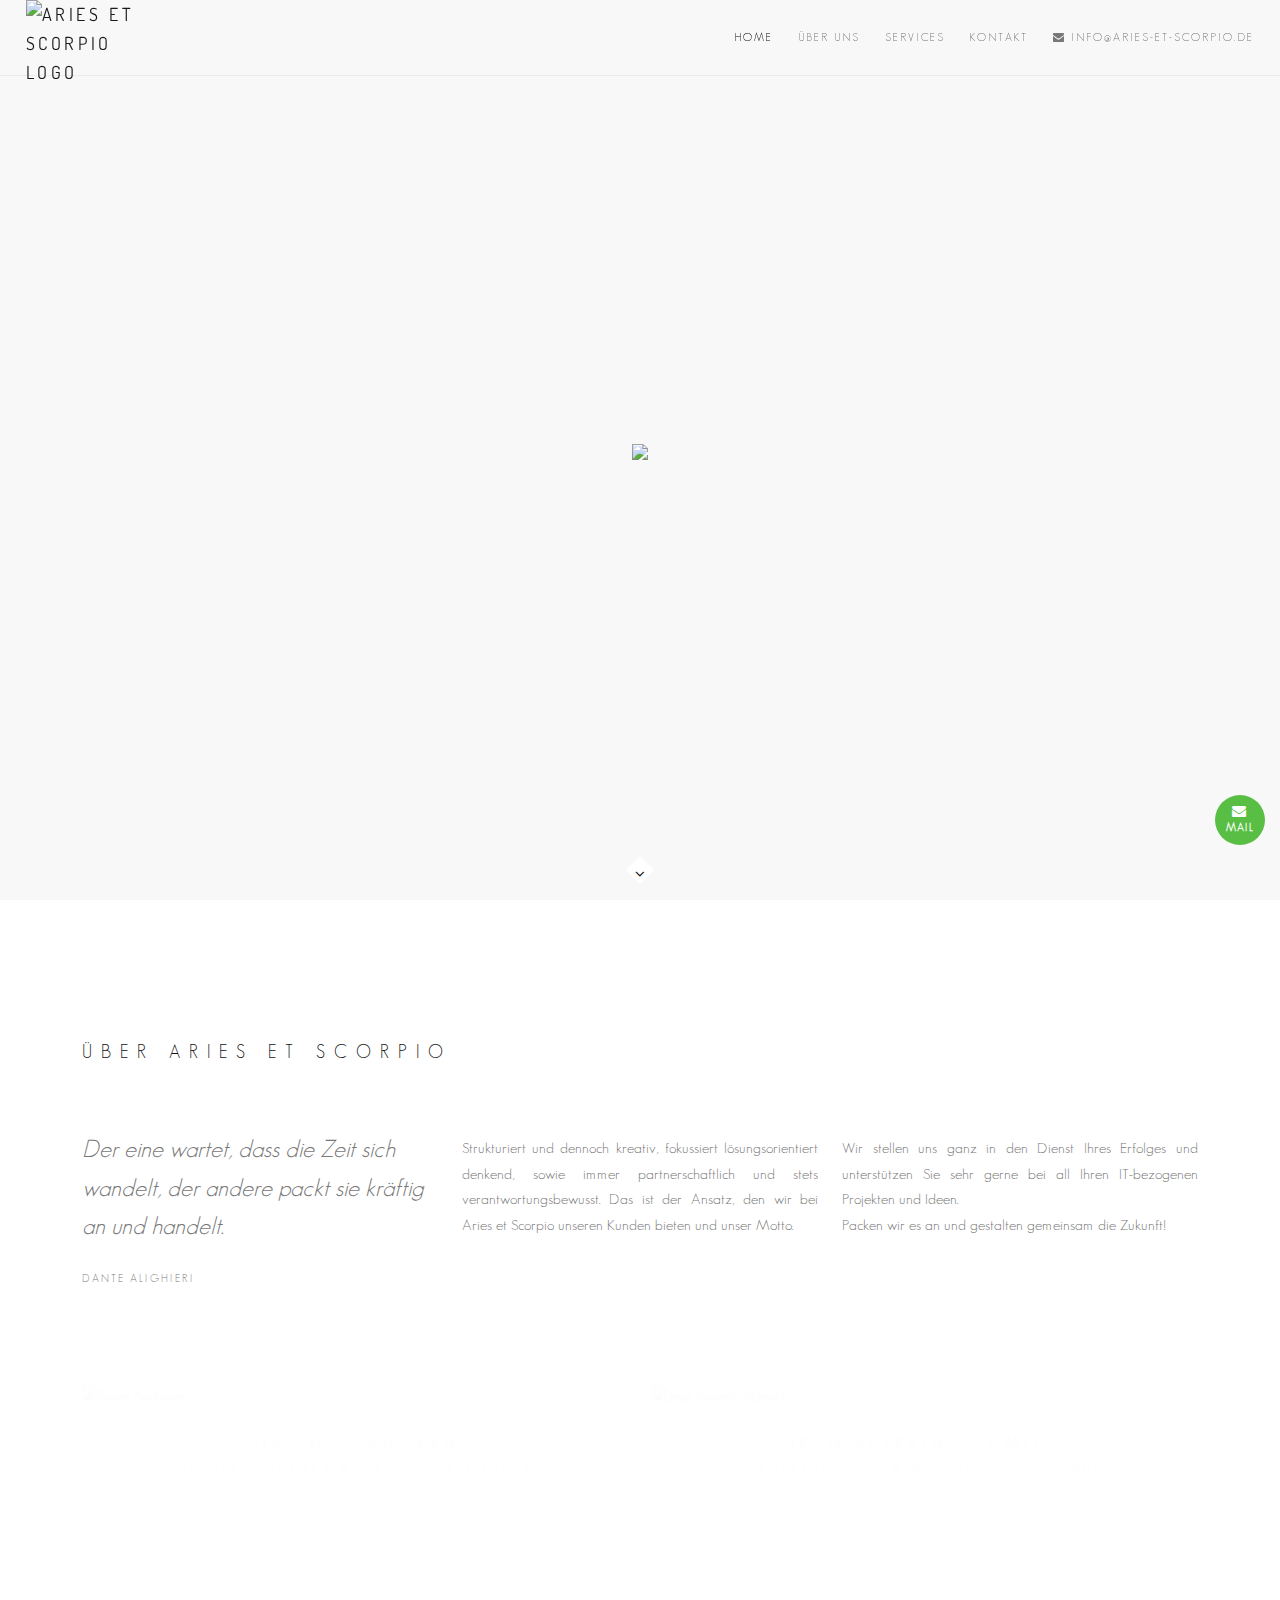
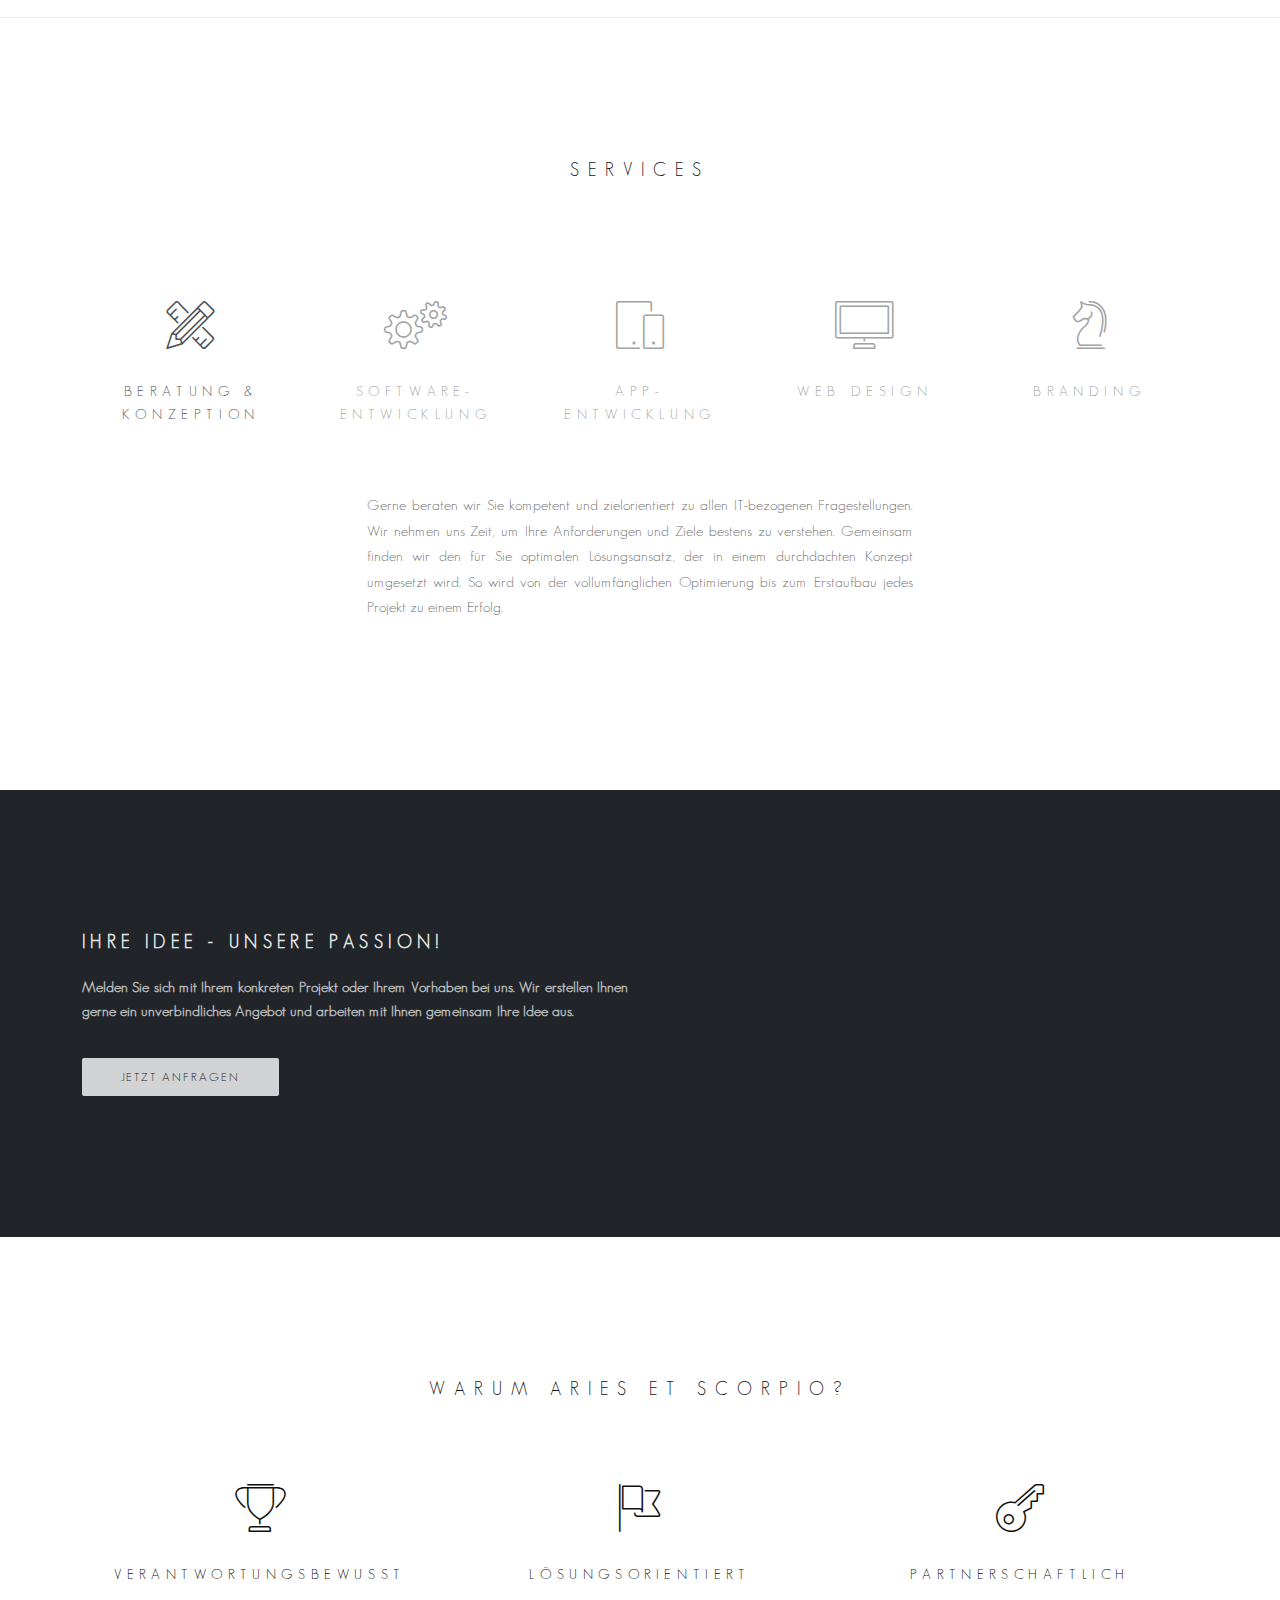
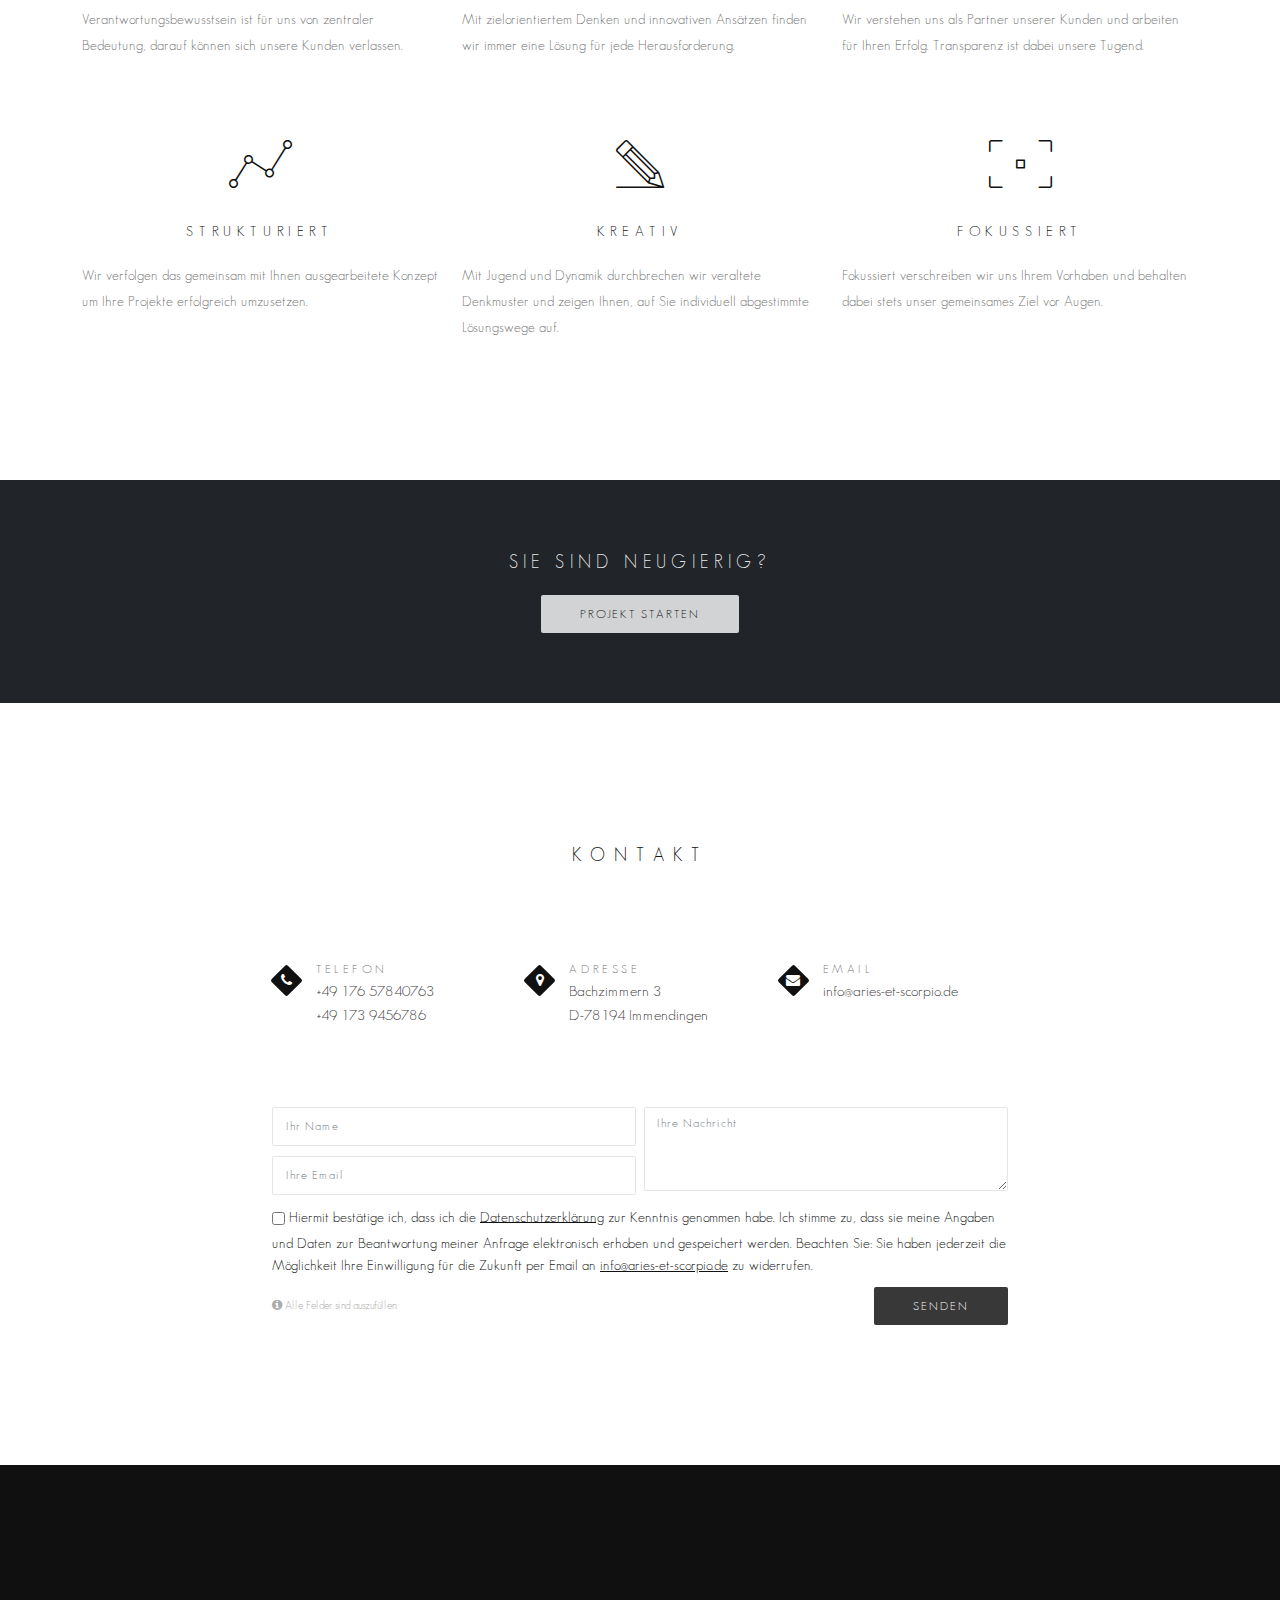
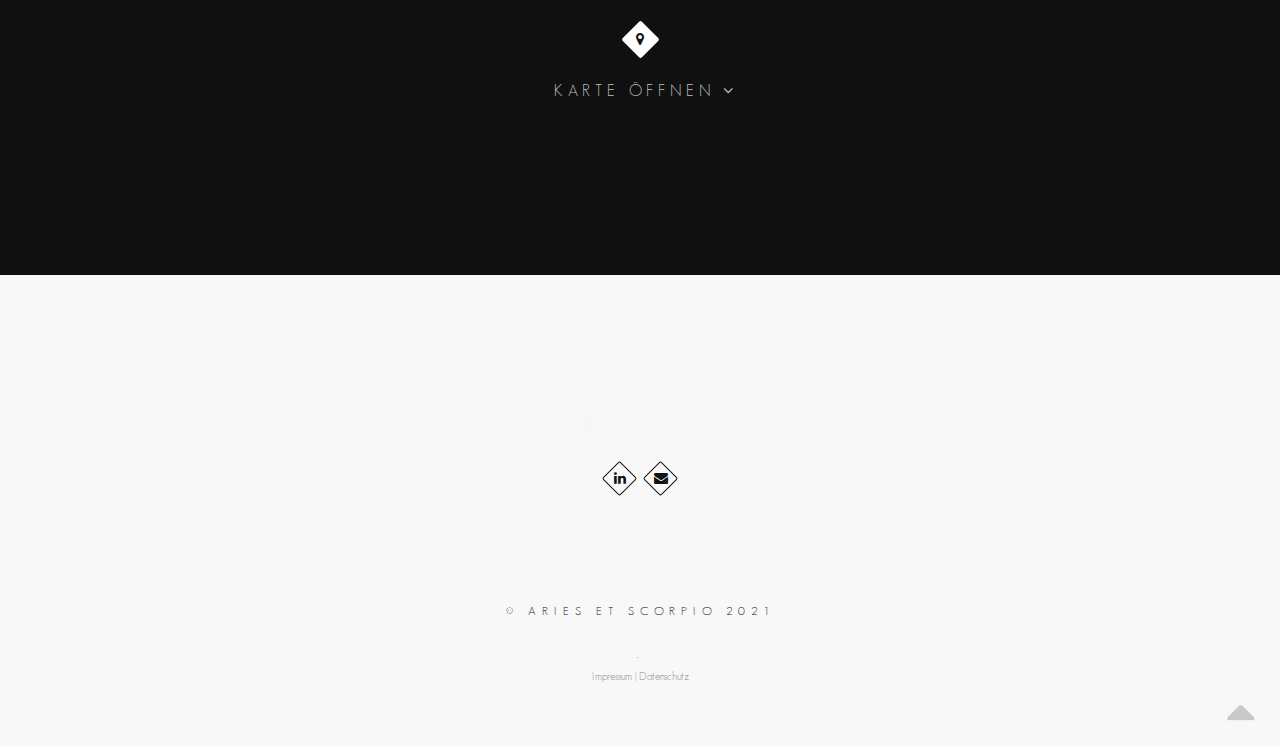
==== commit ab1cc67a: "fix typo" ====
--- a/index.html
+++ b/index.html
@@ -11,7 +11,7 @@
         <meta name="viewport" content="width=device-width, initial-scale=1.0" />
         
         <!-- Favicons -->
-        <link rel="shortcut icon" href="images/favicon.jp2">
+        <link rel="shortcut icon" href="images/favicon.webp">
 
         <meta property="og:title"
         content="Aries et Scorpio UG (haftungsbeschränkt)" />
@@ -25,7 +25,7 @@
                 />
         <!-- image link, make sure it's jp2 -->
         <meta property="og:image"
-                content="https://aries-et-scorpio.de/images/logo-og.jp2" />
+                content="https://aries-et-scorpio.de/images/logo-og.webp" />
         <!-- where do you want your post to link to -->
         <meta property="og:url"
                 content="https://aries-et-scorpio.de" />
@@ -60,7 +60,7 @@
                     <!-- Logo ( * your text or image into link tag *) -->
                     <div class="nav-logo-wrap local-scroll">
                         <a href="#top" class="logo">
-                            <img src="images/aes-logo-transparent.png" width="70" alt="Aries et Scorpio Logo" />
+                            <img src="images/aes-logo-transparent.webp" width="70" alt="Aries et Scorpio Logo" />
                         </a>
                     </div>
                     <div class="mobile-nav" role="button" tabindex="0">
@@ -85,14 +85,14 @@
             <main id="main">
            
                 <!-- Home Section -->
-                <section class="home-section bg-gray bg-light-alfa-50 parallax-2" data-background="images/bird-triangular.jp2" id="home">
+                <section class="home-section bg-gray bg-light-alfa-50 parallax-2" data-background="images/bird-triangular.webp" id="home">
                     <div class="js-height-full">
                         
                         <!-- Hero Content -->
                         <div class="home-content container">
                             <div class="home-text">
                                 
-                                <img src="images/aes-logo-transparent.png" width="40%">
+                                <img src="images/aes-logo-transparent.webp" width="40%">
                             </div>
                         </div>
                         <!-- End Hero Content -->
@@ -148,11 +148,11 @@
                                     
                                     <div class="team-item-image">
                                         
-                                        <img src="images/team-simon.jp2" alt="Simon Symhoven" />
+                                        <img src="images/team-simon.webp" alt="Simon Symhoven" />
                                         
                                         <div class="team-item-detail">
                                             
-                                            <img class="qr-code" src="images/vcard-simon-symhoven.jp2" alt="V-Card QR-Code Simon Symhoven">
+                                            <img class="qr-code" src="images/vcard-simon-symhoven.webp" alt="V-Card QR-Code Simon Symhoven">
                                             
                                             <div class="team-social-links">
                                                 <a href="https://www.linkedin.com/in/simonsymhoven/" target="_blank"><i class="fa fa-linkedin"></i><span class="sr-only">Linkedin Profil</span></a>
@@ -185,11 +185,11 @@
                                     
                                     <div class="team-item-image">
                                         
-                                        <img src="images/team-jean.jp2" alt="Jean Severin Schmitz" />
+                                        <img src="images/team-jean.webp" alt="Jean Severin Schmitz" />
                                         
                                         <div class="team-item-detail">
                                         
-                                            <img class="qr-code" src="images/vcard-jean-schmitz.jp2" alt="V-Card QR-Code Jean Severin Schmitz">
+                                            <img class="qr-code" src="images/vcard-jean-schmitz.webp" alt="V-Card QR-Code Jean Severin Schmitz">
 
                                             <div class="team-social-links">
                                                 <a href="https://www.linkedin.com/in/jean-severin-schmitz-016850210/" target="_blank"><i class="fa fa-linkedin"></i><span class="sr-only">Linkedin Profil</span></a>
@@ -398,7 +398,7 @@
                 
                 
                 <!-- Call Action Section -->
-                <section class="page-section pt-0 pb-0 banner-section bg-dark" data-background="images/boat-triangular.jp2">
+                <section class="page-section pt-0 pb-0 banner-section bg-dark" data-background="images/boat-triangular.webp">
                     <div class="container relative">
                         
                         <div class="row">
@@ -422,7 +422,7 @@
                             
                             <!--
                             <div class="col-sm-6 banner-image wow fadeInUp" data-wow-duration="1.2s">
-                                <img src="images/promo-1.jp2" alt="" />
+                                <img src="images/promo-1.webp" alt="" />
                             </div>-->
                             
                         </div>
@@ -451,7 +451,7 @@
                                     </div>
                                     <h3 class="alt-features-title font-alt">verantwortungsbewusst</h3>
                                     <div class="alt-features-descr align-left">
-                                        Verantwortungsbewusstsein int für uns von zentraler Bedeutung, darauf können sich unsere Kunden verlassen.
+                                        Verantwortungsbewusstsein ist für uns von zentraler Bedeutung, darauf können sich unsere Kunden verlassen.
                                     </div>
                                 </div>
                             </div>
@@ -704,7 +704,7 @@
                         </div>
                         
                     </a>
-                    <iframe src="https://www.google.com/maps/embed?pb=!1m18!1m12!1m3!1d2671.887764596746!2d8.703680951328028!3d47.95789437910748!2m3!1f0!2f0!3f0!3m2!1i1024!2i768!4f13.1!3m3!1m2!1s0x23590a4f8f50e289%3A0xdd8eadb3b0f72b9b!2sAries%20et%20Scorpio%20UG%20(haftungsbeschr%C3%A4nkt)!5e0!3m2!1sen!2sde!4v1627279893066!5m2!1sen!2sde" width="600" height="450" frameborder="0" style="border:0;" allowfullscreen="" aria-hidden="false" tabindex="0" loading="lazy"></iframe>
+                    <iframe src="https://www.google.com/maps/embed?pb=!1m18!1m12!1m3!1d2671.8877645914695!2d8.703686315642736!3d47.95789437920951!2m3!1f0!2f0!3f0!3m2!1i1024!2i768!4f13.1!3m3!1m2!1s0x0%3A0xdd8eadb3b0f72b9b!2sAries%20et%20Scorpio%20UG%20(haftungsbeschr%C3%A4nkt)!5e0!3m2!1sde!2sde!4v1627323055451!5m2!1sde!2sde" width="600" height="450" frameborder="0" style="border:0;" allowfullscreen="" aria-hidden="false" tabindex="0" loading="lazy"></iframe>
                 </div>
                 <!-- End Google Map -->
             
@@ -716,7 +716,7 @@
                     
                     <!-- Footer Logo -->
                     <div class="local-scroll mb-30 wow fadeInUp" data-wow-duration="1.2s">
-                        <a href="#top"><img src="images/logo-footer.jp2" width="78" height="36" alt="Aries et Scorpio Logo" /><span class="sr-only">Scroll to the top of the page</span></a>
+                        <a href="#top"><img src="images/logo-footer.webp" width="78" height="36" alt="Aries et Scorpio Logo" /><span class="sr-only">Scroll to the top of the page</span></a>
                     </div>
                     <!-- End Footer Logo -->
                     
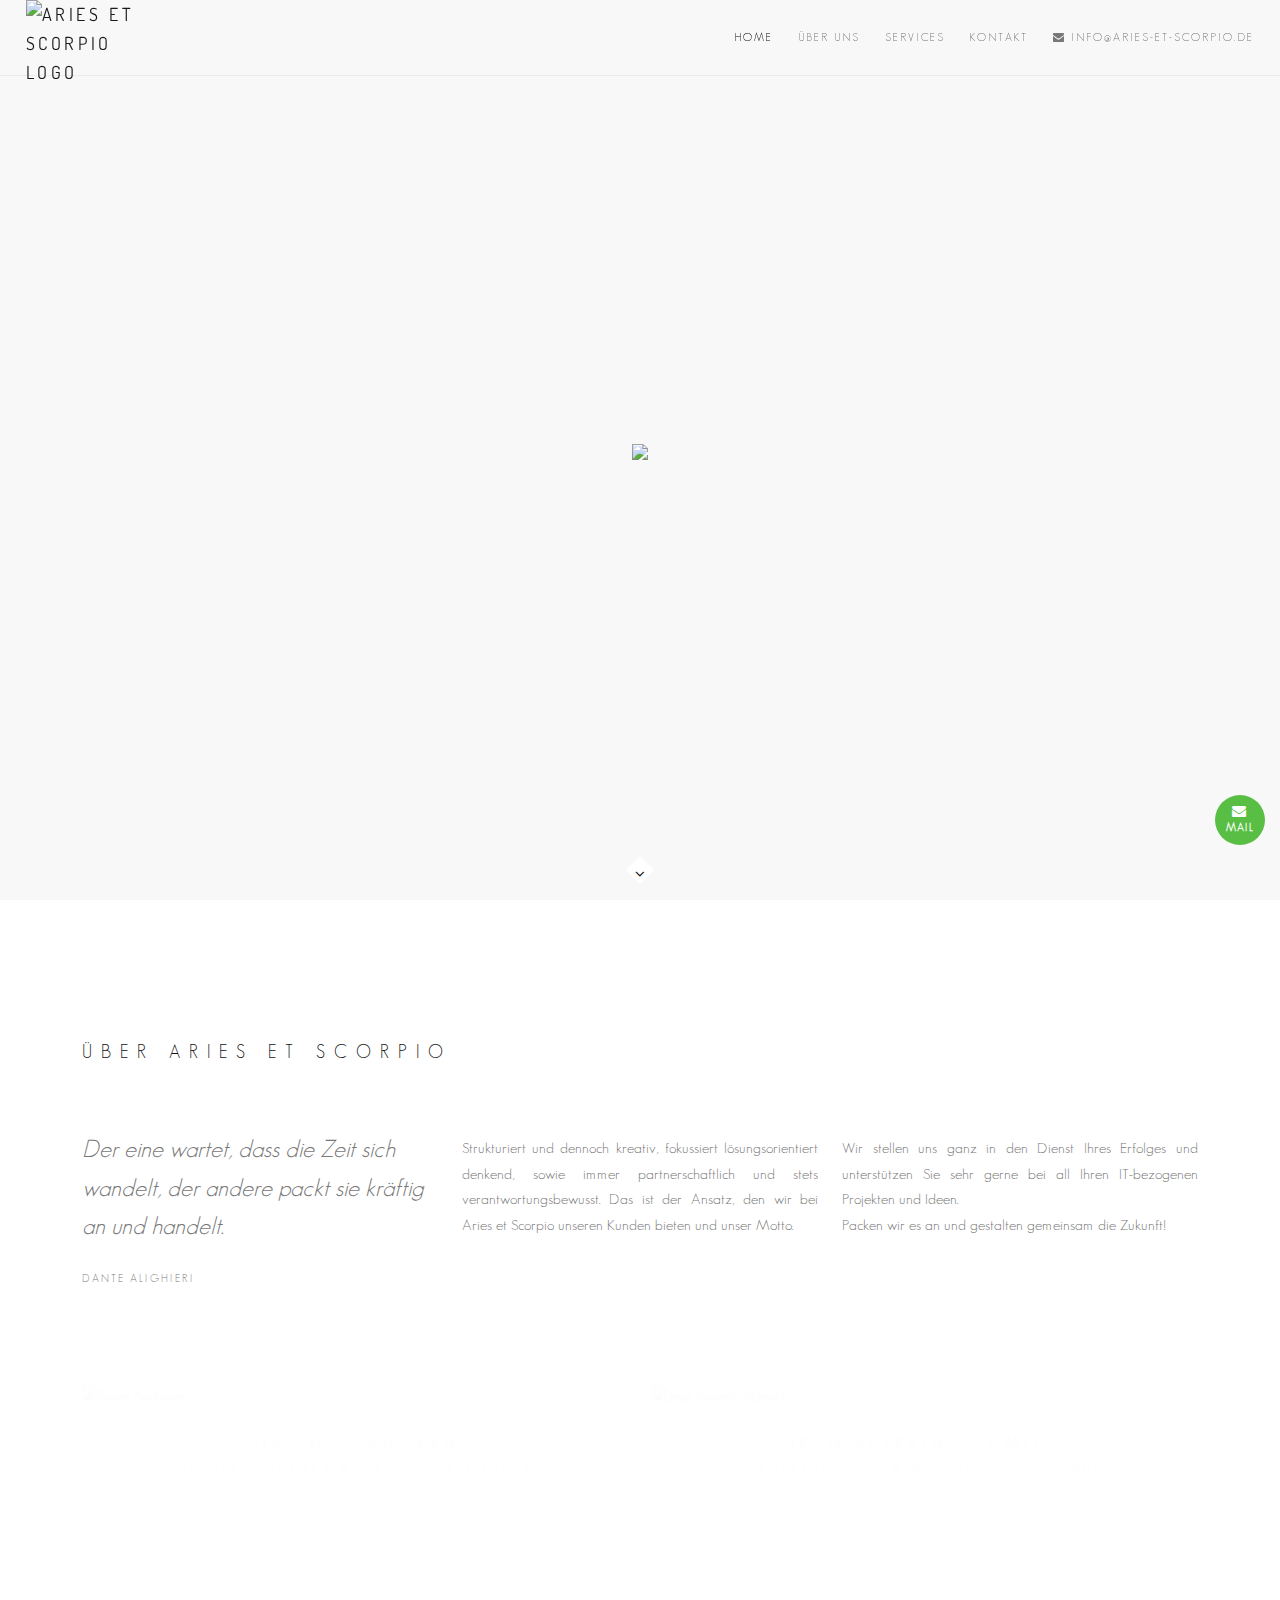
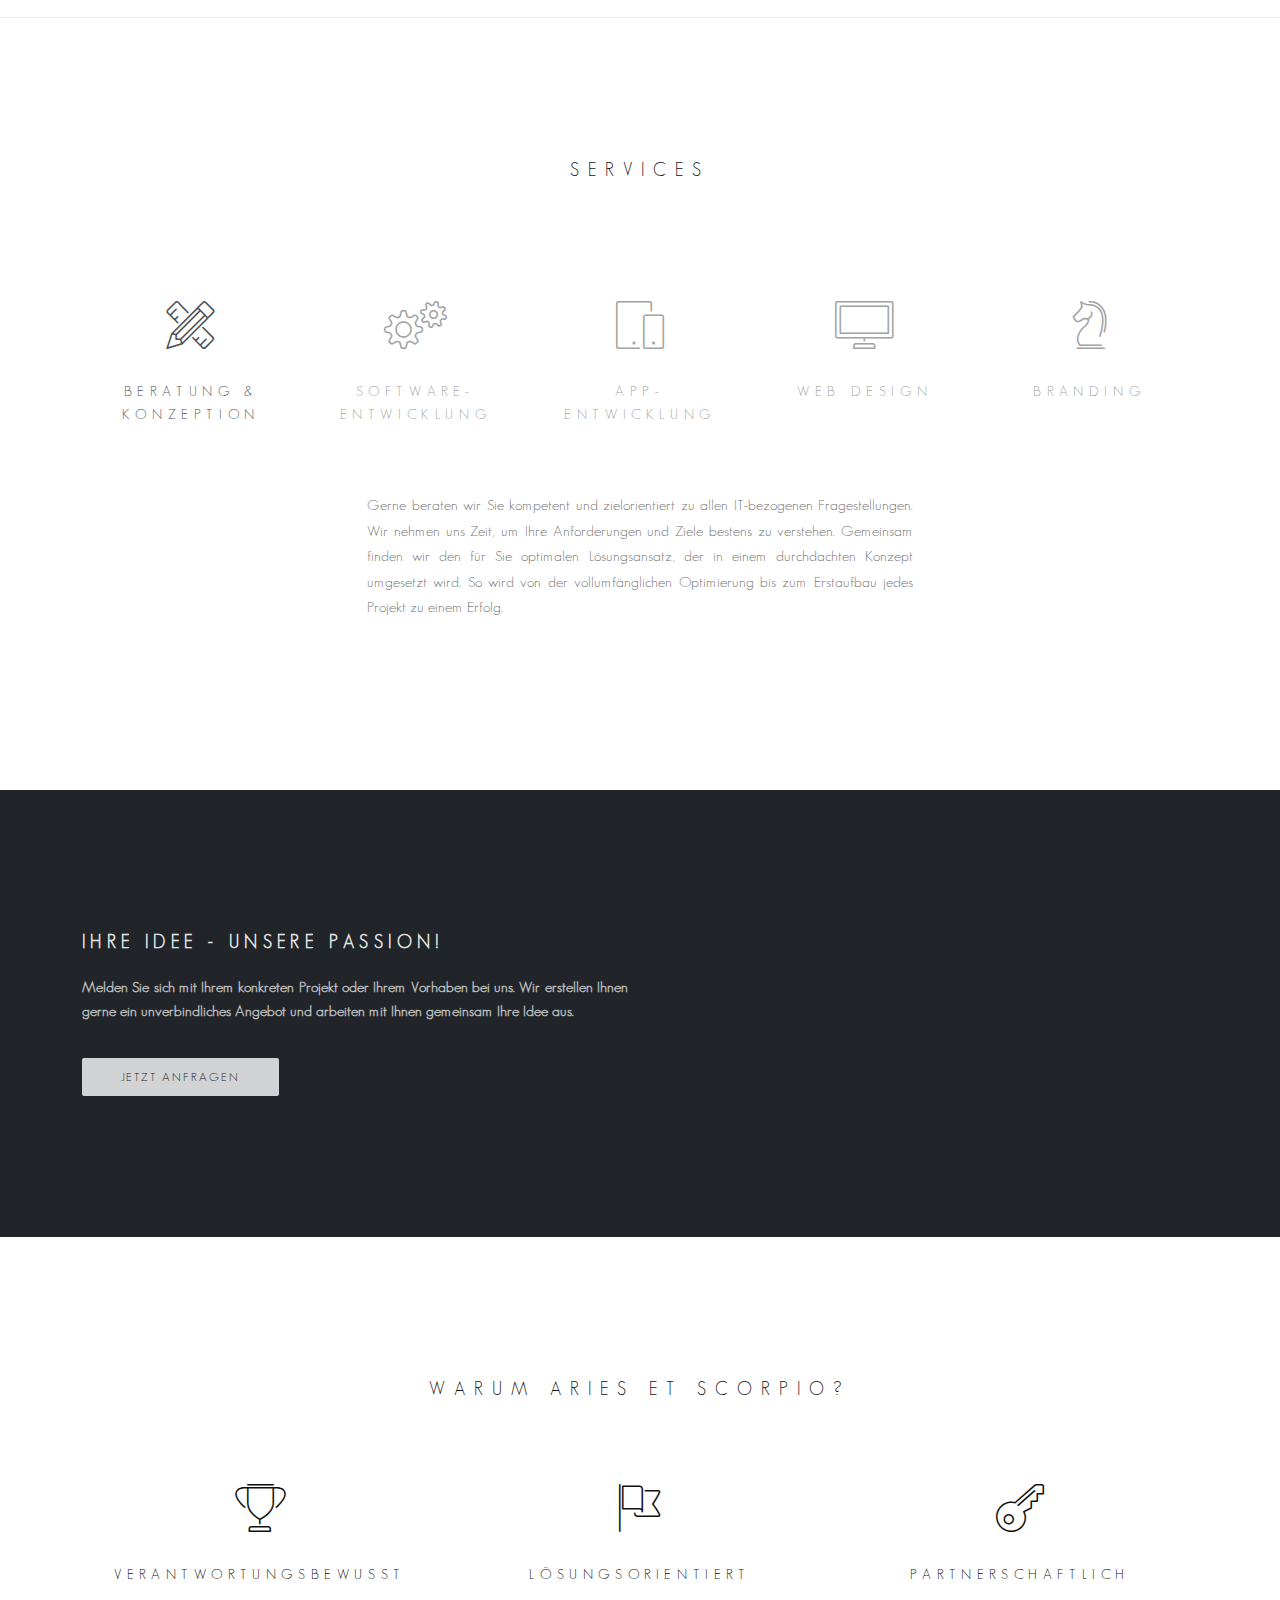
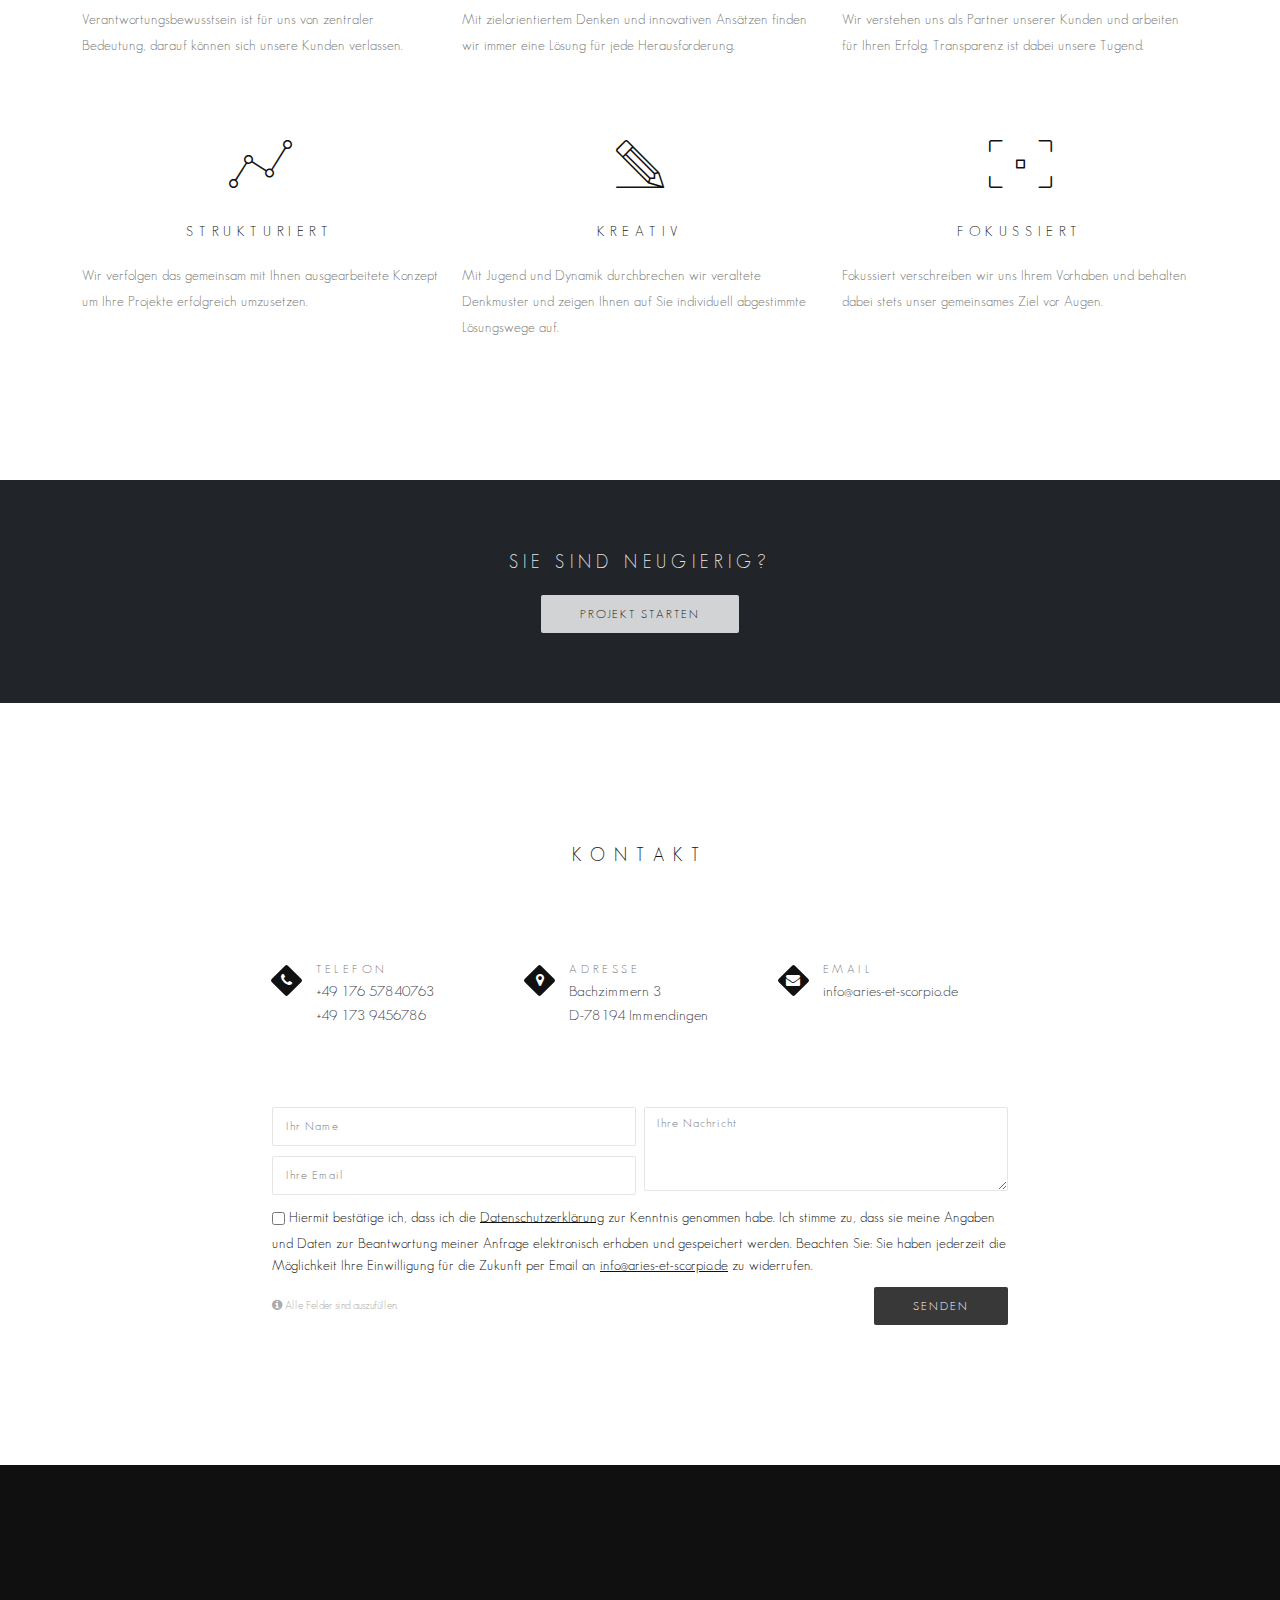
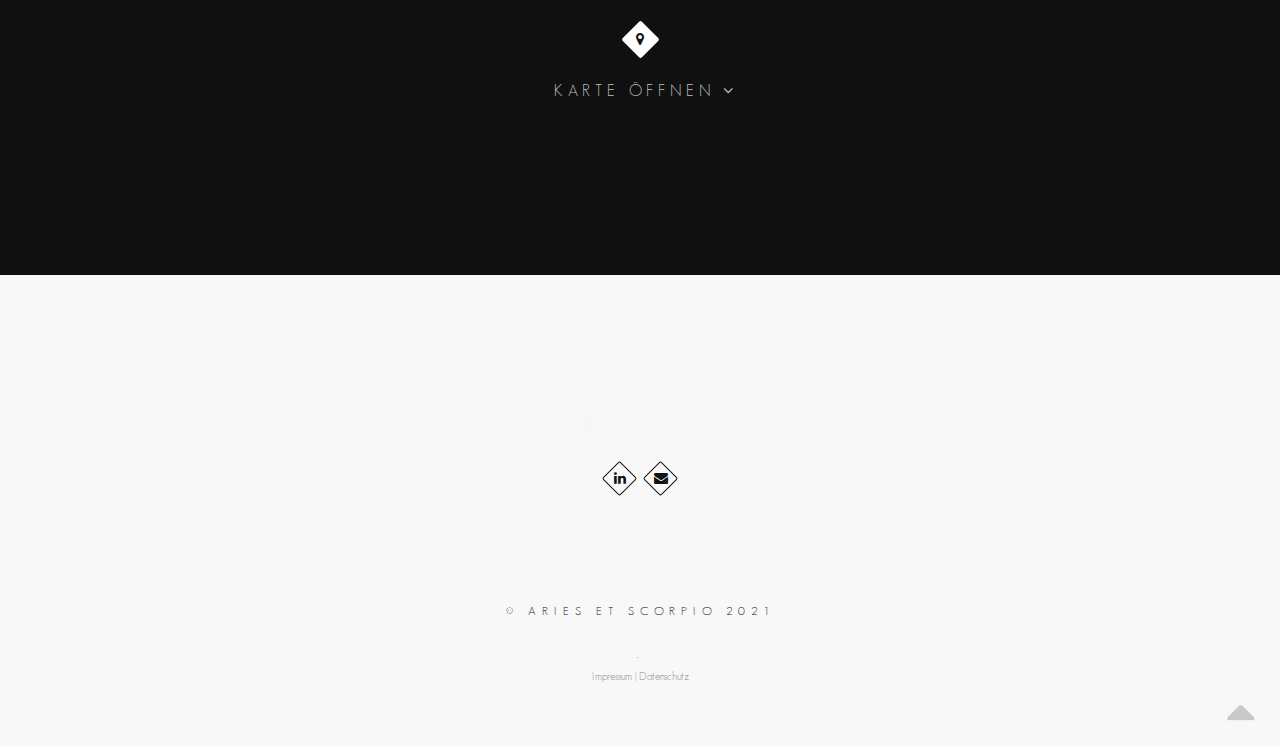
==== commit e26b6dc6: "fix typo" ====
--- a/index.html
+++ b/index.html
@@ -4,7 +4,11 @@
 <html lang="de">
     <head>
         <title>Aries et Scorpio UG (haftungsbeschränkt)</title>
-        <meta name="description" content="">    
+        <meta name="description" content="Strukturiert und dennoch kreativ, fokussiert lösungsorientiert denkend, 
+        sowie immer partnerschaftlich und stets verantwortungsbewusst. Das ist der Ansatz, 
+        den wir bei Aries et Scorpio unseren Kunden bieten und unser Motto. Wir stellen uns 
+        ganz in den Dienst Ihres Erfolges und unterstützen Sie sehr gerne bei all Ihren 
+        IT-bezogenen Projekten und Ideen. Packen wir es an und gestalten gemeinsam die Zukunft!">    
         <meta charset="utf-8">
         <meta name="author" content="https://aries-et-scorpio.de">
         <!--[if IE]><meta http-equiv='X-UA-Compatible' content='IE=edge,chrome=1'><![endif]-->
@@ -14,7 +18,7 @@
         <link rel="shortcut icon" href="images/favicon.webp">
 
         <meta property="og:title"
-        content="Aries et Scorpio UG (haftungsbeschränkt)" />
+        content="Aries et Scorpio UG (haftungsbeschränkt)"/>
         <!-- description shown in the actual shared post -->
         <meta property="og:description"
                 content="Strukturiert und dennoch kreativ, fokussiert lösungsorientiert denkend, 
@@ -38,6 +42,19 @@
         <link rel="stylesheet" href="css/style-responsive.css">
         <link rel="stylesheet" href="css/animate.min.css">
         <link rel="stylesheet" href="css/vertical-rhythm.min.css">
+
+        <!-- Global site tag (gtag.js) - Google Analytics -->
+        <script async src="https://www.googletagmanager.com/gtag/js?id=UA-203666418-1"></script>
+        <script>
+            window.dataLayer = window.dataLayer || [];
+            function gtag(){dataLayer.push(arguments);}
+            gtag('js', new Date());
+
+            gtag('config', 'UA-203666418-1');
+            ga('set', 'anonymizeIp', true);
+        </script>
+
+
     </head>
     <body class="appear-animate">
         
@@ -507,7 +524,7 @@
                                     </div>
                                     <h3 class="alt-features-title font-alt">kreativ</h3>
                                     <div class="alt-features-descr align-left">
-                                        Mit Jugend und Dynamik durchbrechen wir veraltete Denkmuster und zeigen Ihnen, auf Sie individuell abgestimmte Lösungswege auf.
+                                        Mit Jugend und Dynamik durchbrechen wir veraltete Denkmuster und zeigen Ihnen auf Sie individuell abgestimmte Lösungswege auf.
                                     </div>
                                 </div>
                             </div>
@@ -646,9 +663,7 @@
                                             
                                         </div>
 
-                                        
-                                        <label for="legal"> <input type="checkbox" id="legal" name="legal"><span id="legal-description" name="legal">&nbsp;Hiermit bestätige ich, dass ich die <a href="#datenschutz.html">Datenschutzerklärung</a> zur Kenntnis genommen habe. Ich stimme zu, dass sie meine Angaben und Daten zur Beantwortung meiner Anfrage elektronisch erhoben und gespeichert werden. Beachten Sie: Sie haben jederzeit die Möglichkeit Ihre Einwilligung für die Zukunft per Email an <a href="mailto:info@aries-et-scorpio.de">info@aries-et-scorpio.de</a> zu widerrufen.</span></label>    
-                                        
+                                        <label for="legal"><input type="checkbox" id="legal" name="legal"><span id="legal-description" name="legal">&nbsp;Hiermit bestätige ich, dass ich die <a href="#datenschutz.html">Datenschutzerklärung</a> zur Kenntnis genommen habe. Ich stimme zu, dass sie meine Angaben und Daten zur Beantwortung meiner Anfrage elektronisch erhoben und gespeichert werden. Beachten Sie: Sie haben jederzeit die Möglichkeit Ihre Einwilligung für die Zukunft per Email an <a href="mailto:info@aries-et-scorpio.de">info@aries-et-scorpio.de</a> zu widerrufen.</span></label>                                            
                                         
                                     </div>
                                     
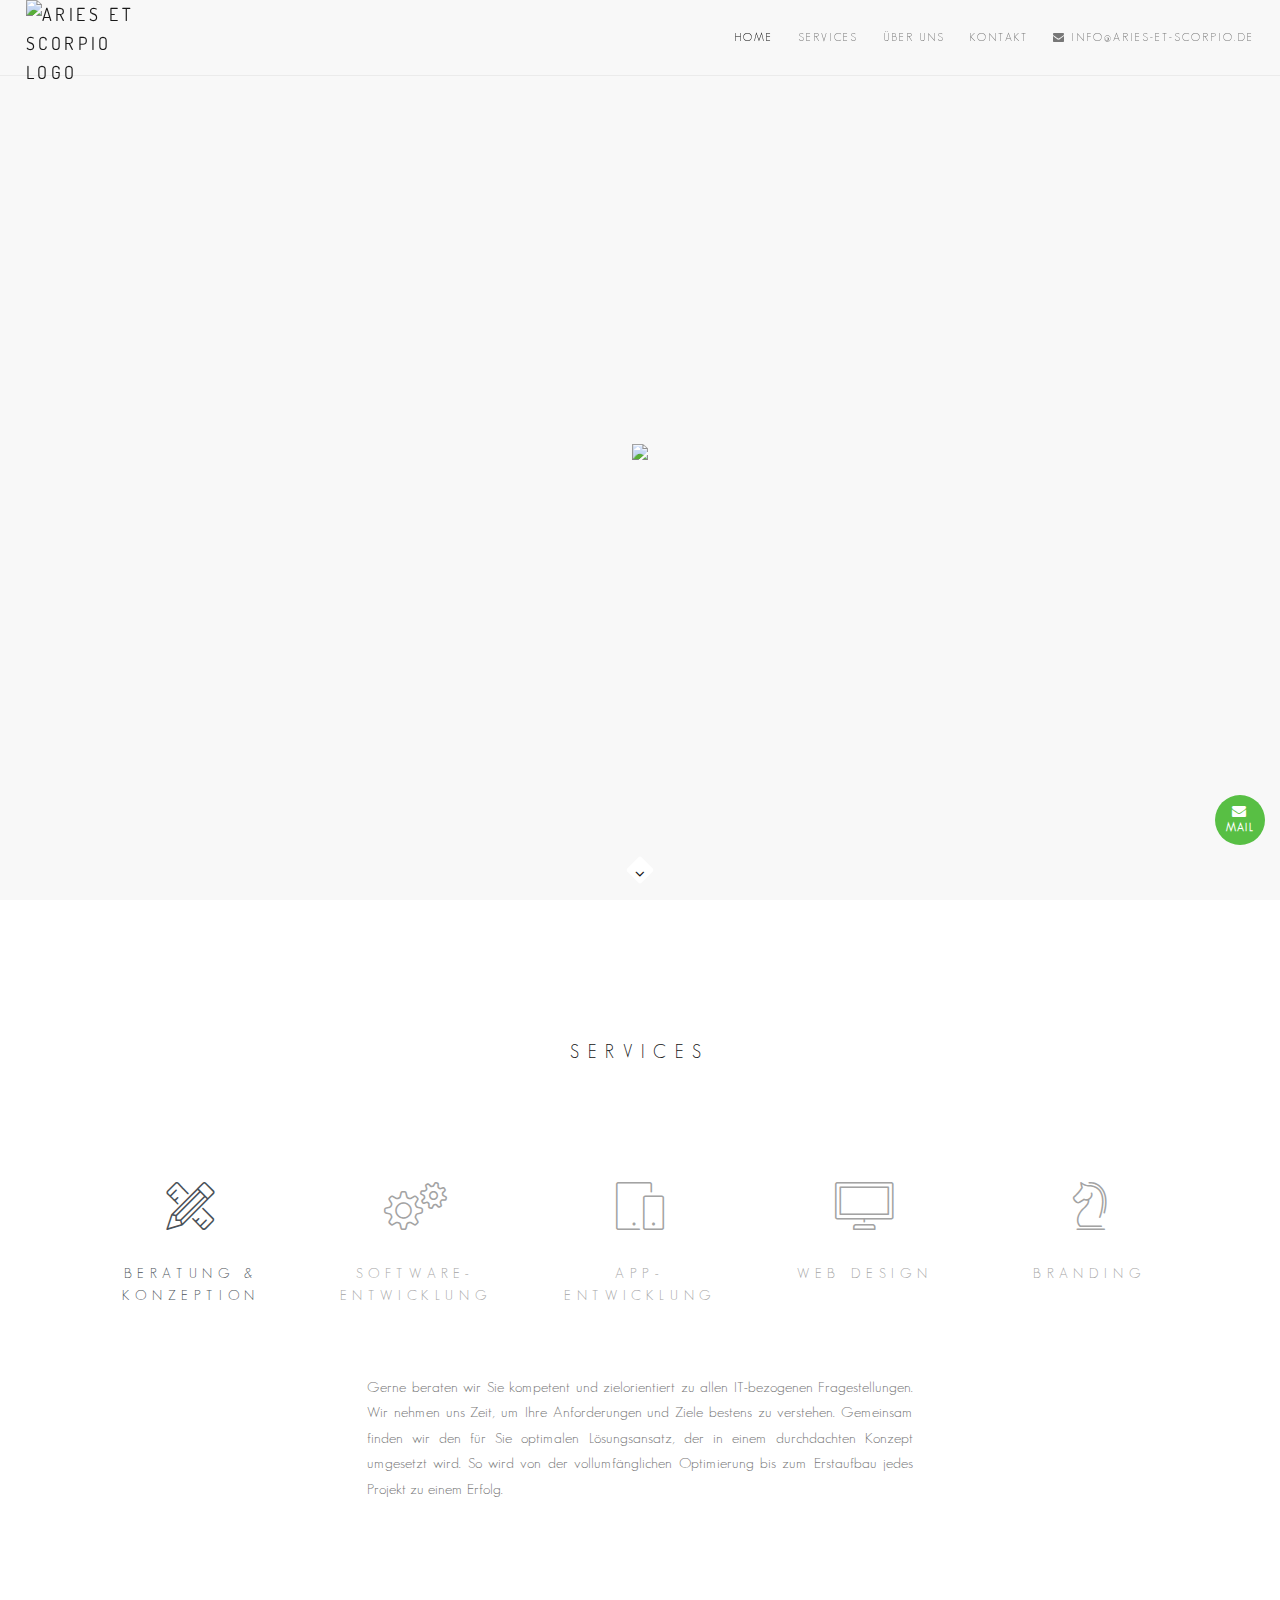
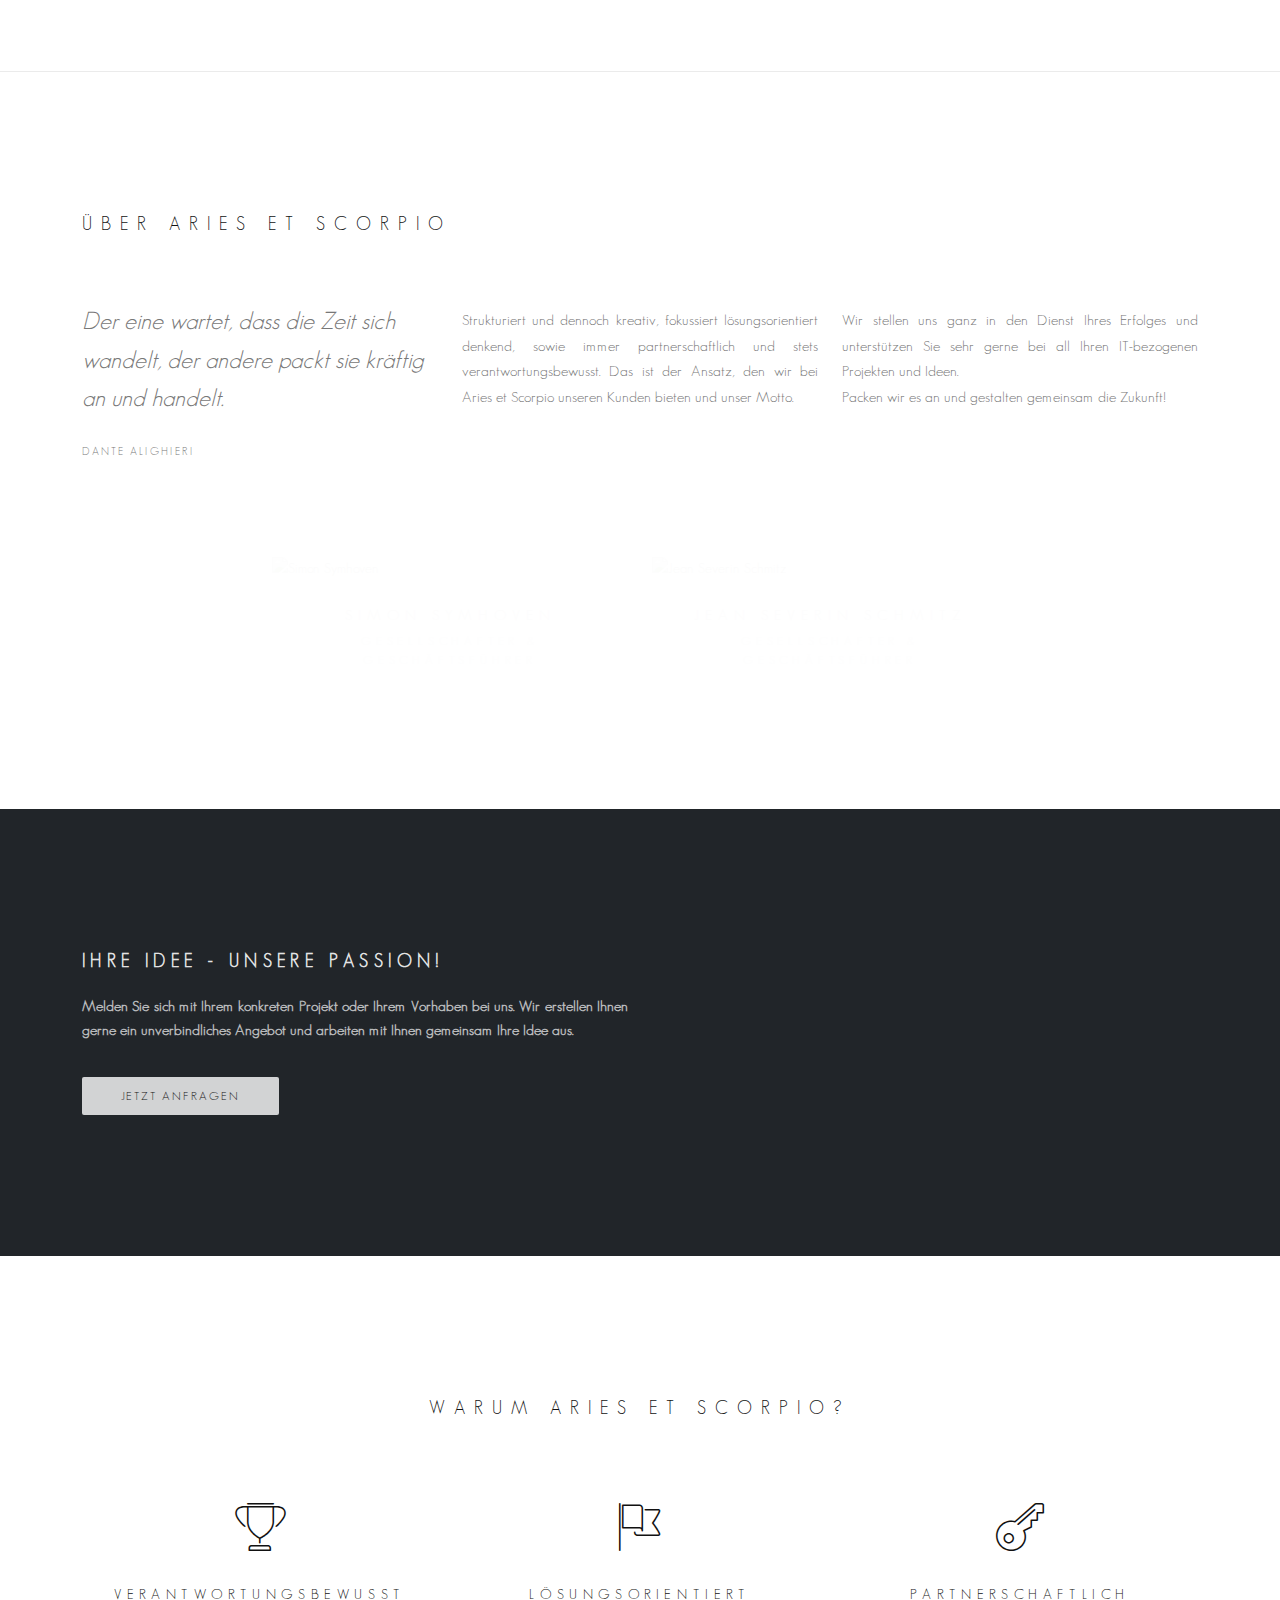
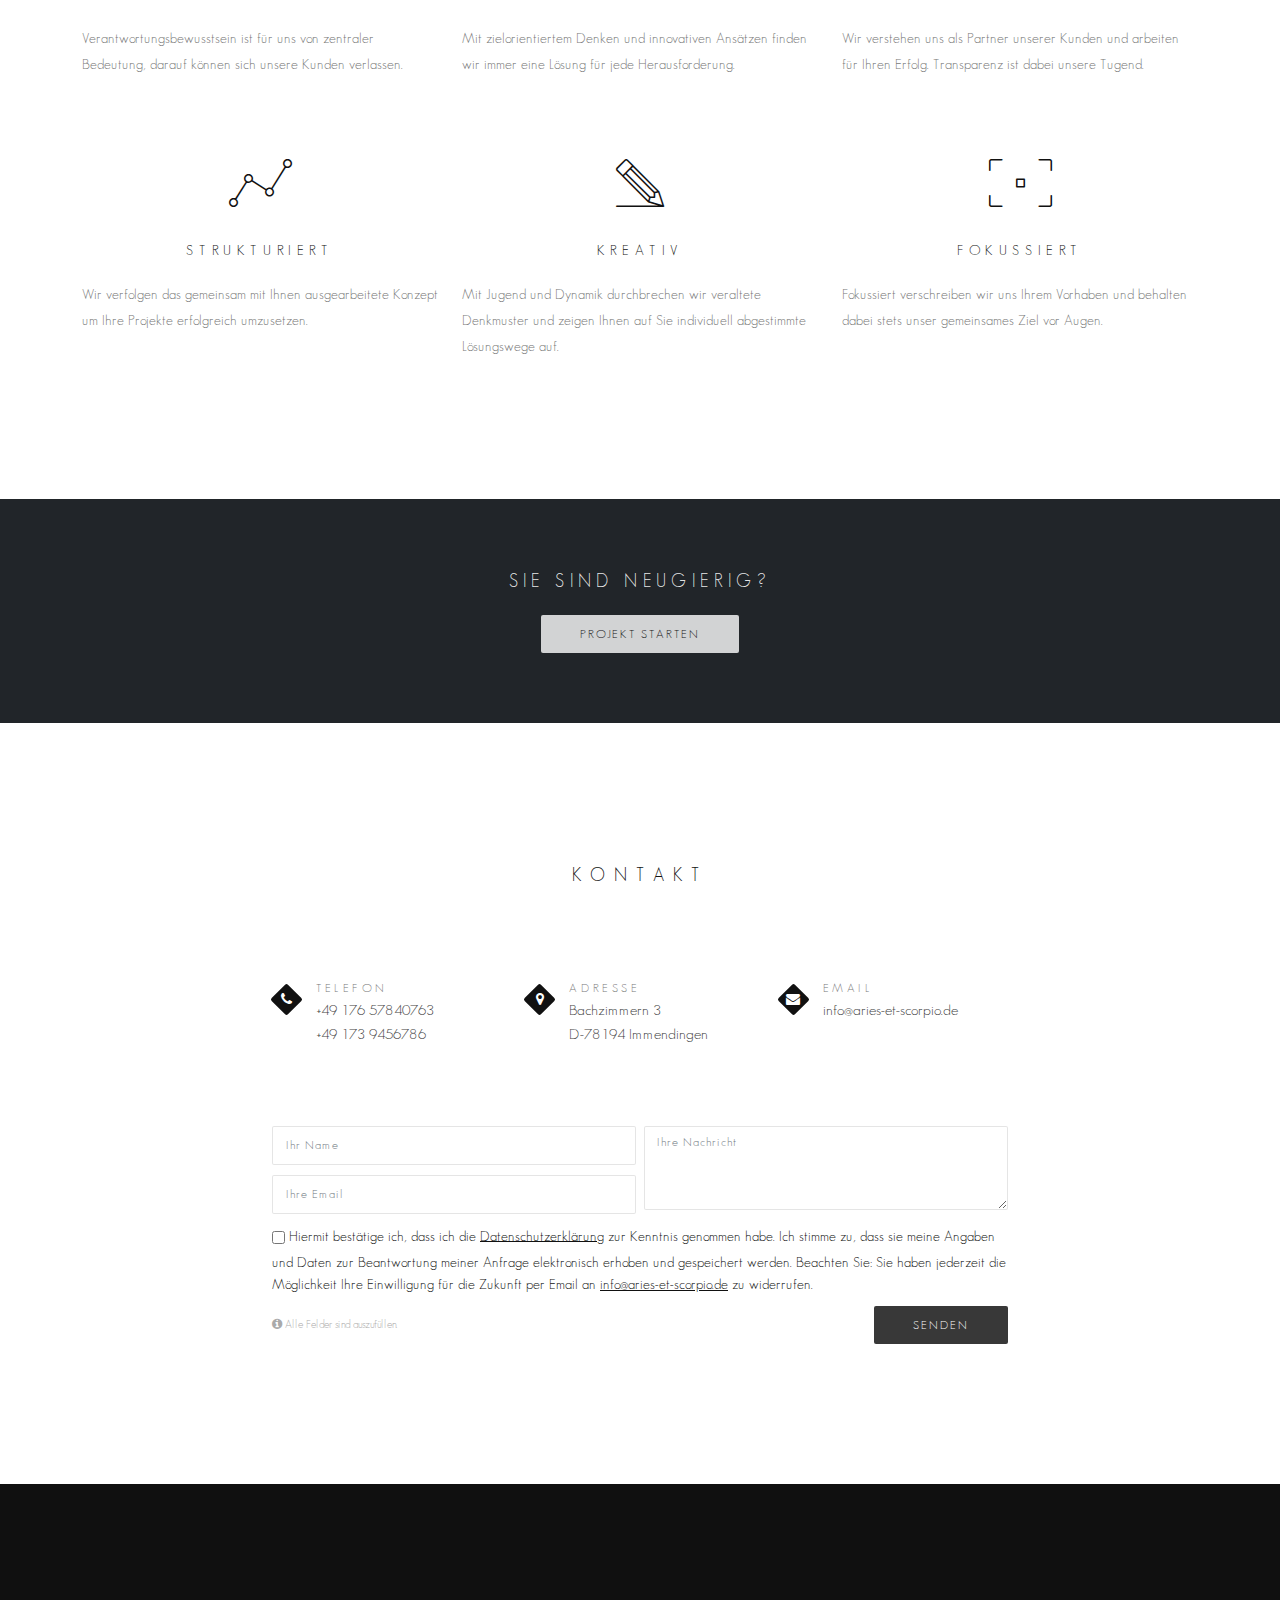
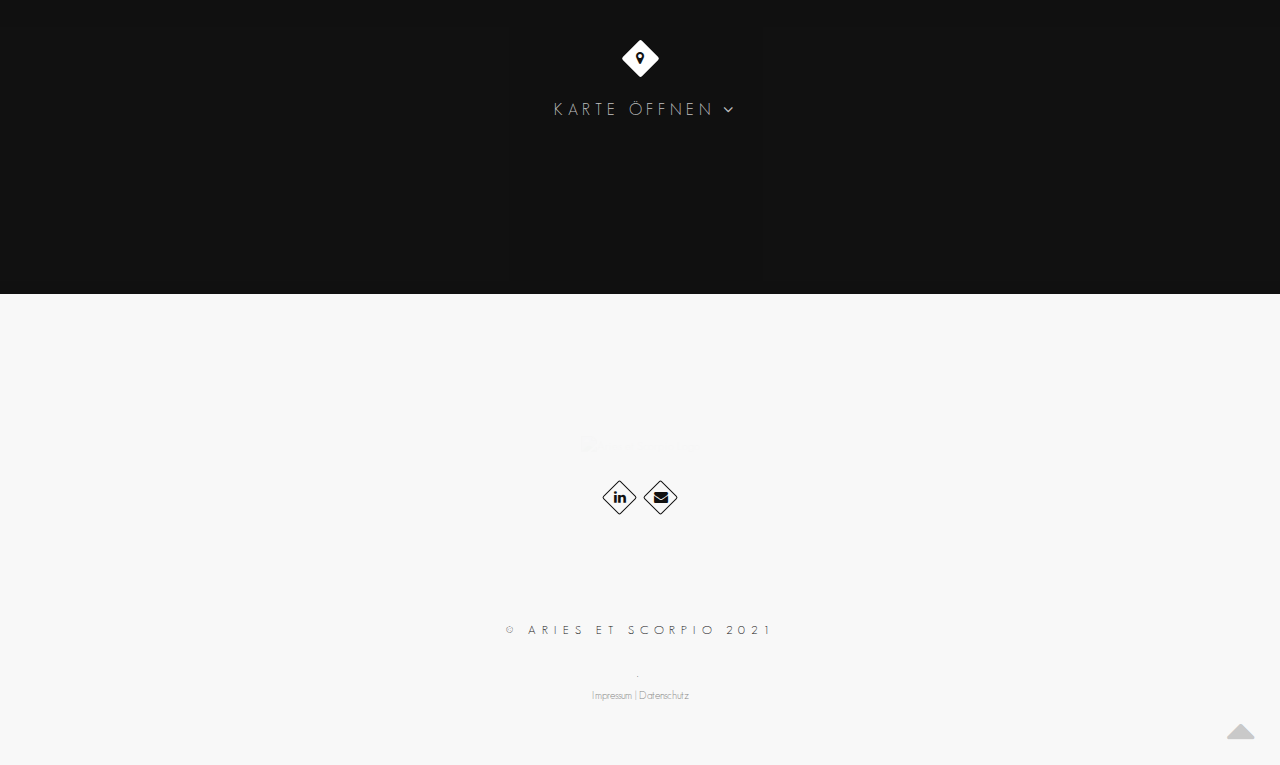
==== commit 631f9b06: "Small adjusts" ====
--- a/index.html
+++ b/index.html
@@ -3,6 +3,7 @@
 You can find the code of your language here - https://www.w3schools.com/tags/ref_language_codes.asp -->
 <html lang="de">
     <head>
+        <script id="Cookiebot" src="https://consent.cookiebot.com/uc.js" data-cbid="ee2df76e-620a-40e7-b46b-7a411530a218" data-blockingmode="auto" type="text/javascript"></script>
         <title>Aries et Scorpio UG (haftungsbeschränkt)</title>
         <meta name="description" content="Strukturiert und dennoch kreativ, fokussiert lösungsorientiert denkend, 
         sowie immer partnerschaftlich und stets verantwortungsbewusst. Das ist der Ansatz, 
@@ -88,8 +89,8 @@
                     <div class="inner-nav desktop-nav">
                         <ul class="clearlist scroll-nav local-scroll">
                             <li class="active"><a href="#home">Home</a></li>
+                            <li><a href="#services">Services</a></li>
                             <li><a href="#about">Über uns</a></li>
-                            <li><a href="#services">Services</a></li>
                             <li><a href="#contact">Kontakt</a></li>
                             <li><a href="mailto:info@aries-et-scorpio.de"><i class="fa fa-envelope"></i> info@aries-et-scorpio.de</a></li>    
                         </ul>
@@ -123,127 +124,7 @@
                     </div>
                 </section>
                 <!-- End Home Section -->
-                
-                 
-                <!-- About Section -->
-                <section class="page-section" id="about">
-                    <div class="container relative">
-                        
-                        <h2 class="section-title font-alt align-left mb-70 mb-sm-40">
-                            Über Aries et Scorpio
-                        </h2>
-                        
-                        <div class="section-text mb-50 mb-sm-20">
-                            <div class="row">
-                            
-                                <div class="col-md-4">
-                                    <blockquote>
-                                        <p>
-                                        <cite>Der eine wartet, dass die Zeit sich wandelt, der andere packt sie kräftig an und handelt.</cite>
-                                        </p>
-                                        <footer>
-                                            Dante Alighieri
-                                        </footer>
-                                    </blockquote>
-                                </div>
-                                
-                                <div class="col-md-4 col-sm-6 mb-sm-50 mb-xs-30" align="justify">
-                                    Strukturiert und dennoch kreativ, fokussiert lösungsorientiert denkend, sowie immer partnerschaftlich und stets verantwortungsbewusst. Das ist der Ansatz, den wir bei Aries et Scorpio unseren Kunden bieten und unser Motto. 
-                                </div>
-                                
-                                <div class="col-md-4 col-sm-6 mb-sm-50 mb-xs-30" align="justify">
-                                    Wir stellen uns ganz in den Dienst Ihres Erfolges und unterstützen Sie sehr gerne bei all Ihren IT-bezogenen Projekten und Ideen.<br>Packen wir es an und gestalten gemeinsam die Zukunft!                                
-                                </div>
-                            </div>
-                        </div>
-                        
-                        <div class="row">
-                            
-                            <!-- Team item -->
-                            <div class="col-sm-6 mb-xs-30 wow fadeInUp">
-                                <div class="team-item">
-                                    
-                                    <div class="team-item-image">
-                                        
-                                        <img src="images/team-simon.webp" alt="Simon Symhoven" />
-                                        
-                                        <div class="team-item-detail">
-                                            
-                                            <img class="qr-code" src="images/vcard-simon-symhoven.webp" alt="V-Card QR-Code Simon Symhoven">
-                                            
-                                            <div class="team-social-links">
-                                                <a href="https://www.linkedin.com/in/simonsymhoven/" target="_blank"><i class="fa fa-linkedin"></i><span class="sr-only">Linkedin Profil</span></a>
-                                                <a href="mailto:simon.symhoven@aries-et-scorpio.de" target="_blank"><i class="fa fa-envelope"></i><span class="sr-only">Mail</span></a>
-                                            </div>
-                                        
-                                        </div>
-
-                                    </div>
-                                    
-                                    <div class="team-item-descr font-alt">
-                                        
-                                        <div class="team-item-name">
-                                            Simon Symhoven
-                                        </div>
-                                        
-                                        <div class="team-item-role">
-                                            Gesellschafter & Geschäftsführer
-                                        </div>
-                                        
-                                    </div>
-                                    
-                                </div>
-                            </div>
-                            <!-- End Team item -->
-                            
-                            <!-- Team item -->
-                            <div class="col-sm-6 mb-xs-30 wow fadeInUp" data-wow-delay="0.1s">
-                                <div class="team-item">
-                                    
-                                    <div class="team-item-image">
-                                        
-                                        <img src="images/team-jean.webp" alt="Jean Severin Schmitz" />
-                                        
-                                        <div class="team-item-detail">
-                                        
-                                            <img class="qr-code" src="images/vcard-jean-schmitz.webp" alt="V-Card QR-Code Jean Severin Schmitz">
-
-                                            <div class="team-social-links">
-                                                <a href="https://www.linkedin.com/in/jean-severin-schmitz-016850210/" target="_blank"><i class="fa fa-linkedin"></i><span class="sr-only">Linkedin Profil</span></a>
-                                                <a href="mailto:jean.schmitz@aries-et-scorpio.de" target="_blank"><i class="fa fa-envelope"></i><span class="sr-only">Mail</span></a>
-
-                                            </div>
-                                
-                                        </div>
-                                    </div>
-                                    
-                                    <div class="team-item-descr font-alt">
-                                        
-                                        <div class="team-item-name">
-                                            Jean Severin Schmitz
-                                        </div>
-                                        
-                                        <div class="team-item-role">
-                                            Gesellschafter & Geschäftsführer
-                                        </div>
-                                        
-                                    </div>
-                                    
-                                </div>
-                            </div>
-                            <!-- End Team item -->
-                            
-                        </div>
-                        
-                        
-                    </div>
-                </section>
-                <!-- End About Section -->
-                
-                <!-- Divider -->
-                <hr class="mt-0 mb-0 "/>
-                <!-- End Divider -->
-                
+            
                     
                 <!-- Services Section -->
                 <section class="page-section" id="services">
@@ -322,7 +203,7 @@
                                         Kunden und Nutzer möchten sich mit Produkten und Firmen identifiziernen, die einen hohen Wiedererkennungswert haben. 
                                         Wir stehen Ihnen kompetent zur Seite und bieten von der Logogestaltung bis hin zur
                                         Corporate Identity Definition eine Rundumbetreuung an. Gemeinsam schärfen wir Ihr Profil 
-                                        und legen so das Fundament für Ihren Erfolg.      
+                                        und legen so das Fundament für Ihren Erfolg.
                                         </div>
                                     </div>
                                 </div>
@@ -337,10 +218,13 @@
                                     <div class="row justify-content-md-center justify-content-sm-center">
                                         <div class="col-md-6 col-sm-6 mb-sm-50 mb-xs-30" align="justify">
                                             Die Website ist die Visitenkarte Ihres Unternehmens. Aspekte wie Benutzerfreundlichkeit,
-                                             Struktur und Layout sollten professionell umgesetzt werden, um so Kunden und Nutzer von der 
-                                             Qualität Ihres Unternehmens zu überzeugen. <br> Gemeinsam mit Ihnen
-                                             erarbeiten wir ein Konzept das Ihren Anforderungen und Wünschen gerecht wird und so Ihre Website 
-                                             zum Aushängeschild Ihres Erfolges macht. 
+                                            Struktur und Layout sollten professionell umgesetzt werden, um so Kunden und Nutzer von der 
+                                            Qualität Ihres Unternehmens zu überzeugen. <br> Gemeinsam mit Ihnen
+                                            erarbeiten wir ein Konzept das Ihren Anforderungen und Wünschen gerecht wird und so Ihre Website 
+                                            zum Aushängeschild Ihres Erfolges macht. 
+                                            <br>
+                                            <br>
+                                            Wordpress | HTML, CSS & JS
                                         </div>
                                     </div>
                                 </div>
@@ -381,6 +265,9 @@
                                         Feedback und eine enge Abstimmung ermöglichen es uns auch bei der Entwicklung 
                                         auf all Ihre Anforderungen und individuellen Bedürfnisse einzugehen und 
                                         zu reagieren, um diese durchdacht zu implementieren.    
+                                        <br>
+                                        <br>
+                                        Java | Python | C# | Web Apps (Angular, React, etc.) | Jenkins | Docker
                                         </div>
                                     </div>
                                 </div>
@@ -399,6 +286,9 @@
                                             Konzeption über Umsetzung bis hin zu dem finalen Launch in allen gängigen 
                                             Stores. <br>  Entwickeln Sie mit unserer Hilfe Ihre persönliche App und 
                                             werten Sie damit Ihr Produkt und Unternehmen in zukunftsorientierter Weise auf.
+                                            <br>
+                                            <br>
+                                            Cross Plattform (Xamarin & Flutter) | Native Android | Native iOS
                                         </div>
                                     </div>
                                 </div>
@@ -412,6 +302,127 @@
                     </div>
                 </section>
                 <!-- End Services Section -->
+
+                
+                <!-- Divider -->
+                <hr class="mt-0 mb-0 "/>
+                <!-- End Divider -->
+                
+
+                <!-- About Section -->
+                <section class="page-section" id="about">
+                    <div class="container relative">
+                        
+                        <h2 class="section-title font-alt align-left mb-70 mb-sm-40">
+                            Über Aries et Scorpio
+                        </h2>
+                        
+                        <div class="section-text mb-50 mb-sm-20">
+                            <div class="row">
+                            
+                                <div class="col-md-4">
+                                    <blockquote>
+                                        <p>
+                                        <cite>Der eine wartet, dass die Zeit sich wandelt, der andere packt sie kräftig an und handelt.</cite>
+                                        </p>
+                                        <footer>
+                                            Dante Alighieri
+                                        </footer>
+                                    </blockquote>
+                                </div>
+                                
+                                <div class="col-md-4 col-sm-6 mb-sm-50 mb-xs-30" align="justify">
+                                    Strukturiert und dennoch kreativ, fokussiert lösungsorientiert denkend, sowie immer partnerschaftlich und stets verantwortungsbewusst. Das ist der Ansatz, den wir bei Aries et Scorpio unseren Kunden bieten und unser Motto. 
+                                </div>
+                                
+                                <div class="col-md-4 col-sm-6 mb-sm-50 mb-xs-30" align="justify">
+                                    Wir stellen uns ganz in den Dienst Ihres Erfolges und unterstützen Sie sehr gerne bei all Ihren IT-bezogenen Projekten und Ideen.<br>Packen wir es an und gestalten gemeinsam die Zukunft!                                
+                                </div>
+                            </div>
+                        </div>
+                        
+                        <div class="row justify-content-center">
+                            
+                            <!-- Team item -->
+                            <div class="col-sm-4 mb-xs-30 wow fadeInUp">
+                                <div class="team-item">
+                                    
+                                    <div class="team-item-image">
+                                        
+                                        <img src="images/team-simon.webp" alt="Simon Symhoven" />
+                                        
+                                        <div class="team-item-detail">
+                                            
+                                            <img class="qr-code" src="images/vcard-simon-symhoven.webp" alt="V-Card QR-Code Simon Symhoven">
+                                            
+                                            <div class="team-social-links">
+                                                <a href="https://www.linkedin.com/in/simonsymhoven/" target="_blank"><i class="fa fa-linkedin"></i><span class="sr-only">Linkedin Profil</span></a>
+                                                <a href="mailto:simon.symhoven@aries-et-scorpio.de" target="_blank"><i class="fa fa-envelope"></i><span class="sr-only">Mail</span></a>
+                                            </div>
+                                        
+                                        </div>
+
+                                    </div>
+                                    
+                                    <div class="team-item-descr font-alt">
+                                        
+                                        <div class="team-item-name">
+                                            Simon Symhoven
+                                        </div>
+                                        
+                                        <div class="team-item-role">
+                                            Gesellschafter & Geschäftsführer
+                                        </div>
+                                        
+                                    </div>
+                                    
+                                </div>
+                            </div>
+                            <!-- End Team item -->
+                            
+                            <!-- Team item -->
+                            <div class="col-sm-4 mb-xs-30 wow fadeInUp" data-wow-delay="0.1s">
+                                <div class="team-item">
+                                    
+                                    <div class="team-item-image">
+                                        
+                                        <img src="images/team-jean.webp" alt="Jean Severin Schmitz" />
+                                        
+                                        <div class="team-item-detail">
+                                        
+                                            <img class="qr-code" src="images/vcard-jean-schmitz.webp" alt="V-Card QR-Code Jean Severin Schmitz">
+
+                                            <div class="team-social-links">
+                                                <a href="https://www.linkedin.com/in/jean-severin-schmitz-016850210/" target="_blank"><i class="fa fa-linkedin"></i><span class="sr-only">Linkedin Profil</span></a>
+                                                <a href="mailto:jean.schmitz@aries-et-scorpio.de" target="_blank"><i class="fa fa-envelope"></i><span class="sr-only">Mail</span></a>
+
+                                            </div>
+                                
+                                        </div>
+                                    </div>
+                                    
+                                    <div class="team-item-descr font-alt">
+                                        
+                                        <div class="team-item-name">
+                                            Jean Severin Schmitz
+                                        </div>
+                                        
+                                        <div class="team-item-role">
+                                            Gesellschafter & Geschäftsführer
+                                        </div>
+                                        
+                                    </div>
+                                    
+                                </div>
+                            </div>
+                            <!-- End Team item -->
+                            
+                        </div>
+                        
+                        
+                    </div>
+                </section>
+                <!-- End About Section -->
                 
                 
                 <!-- Call Action Section -->
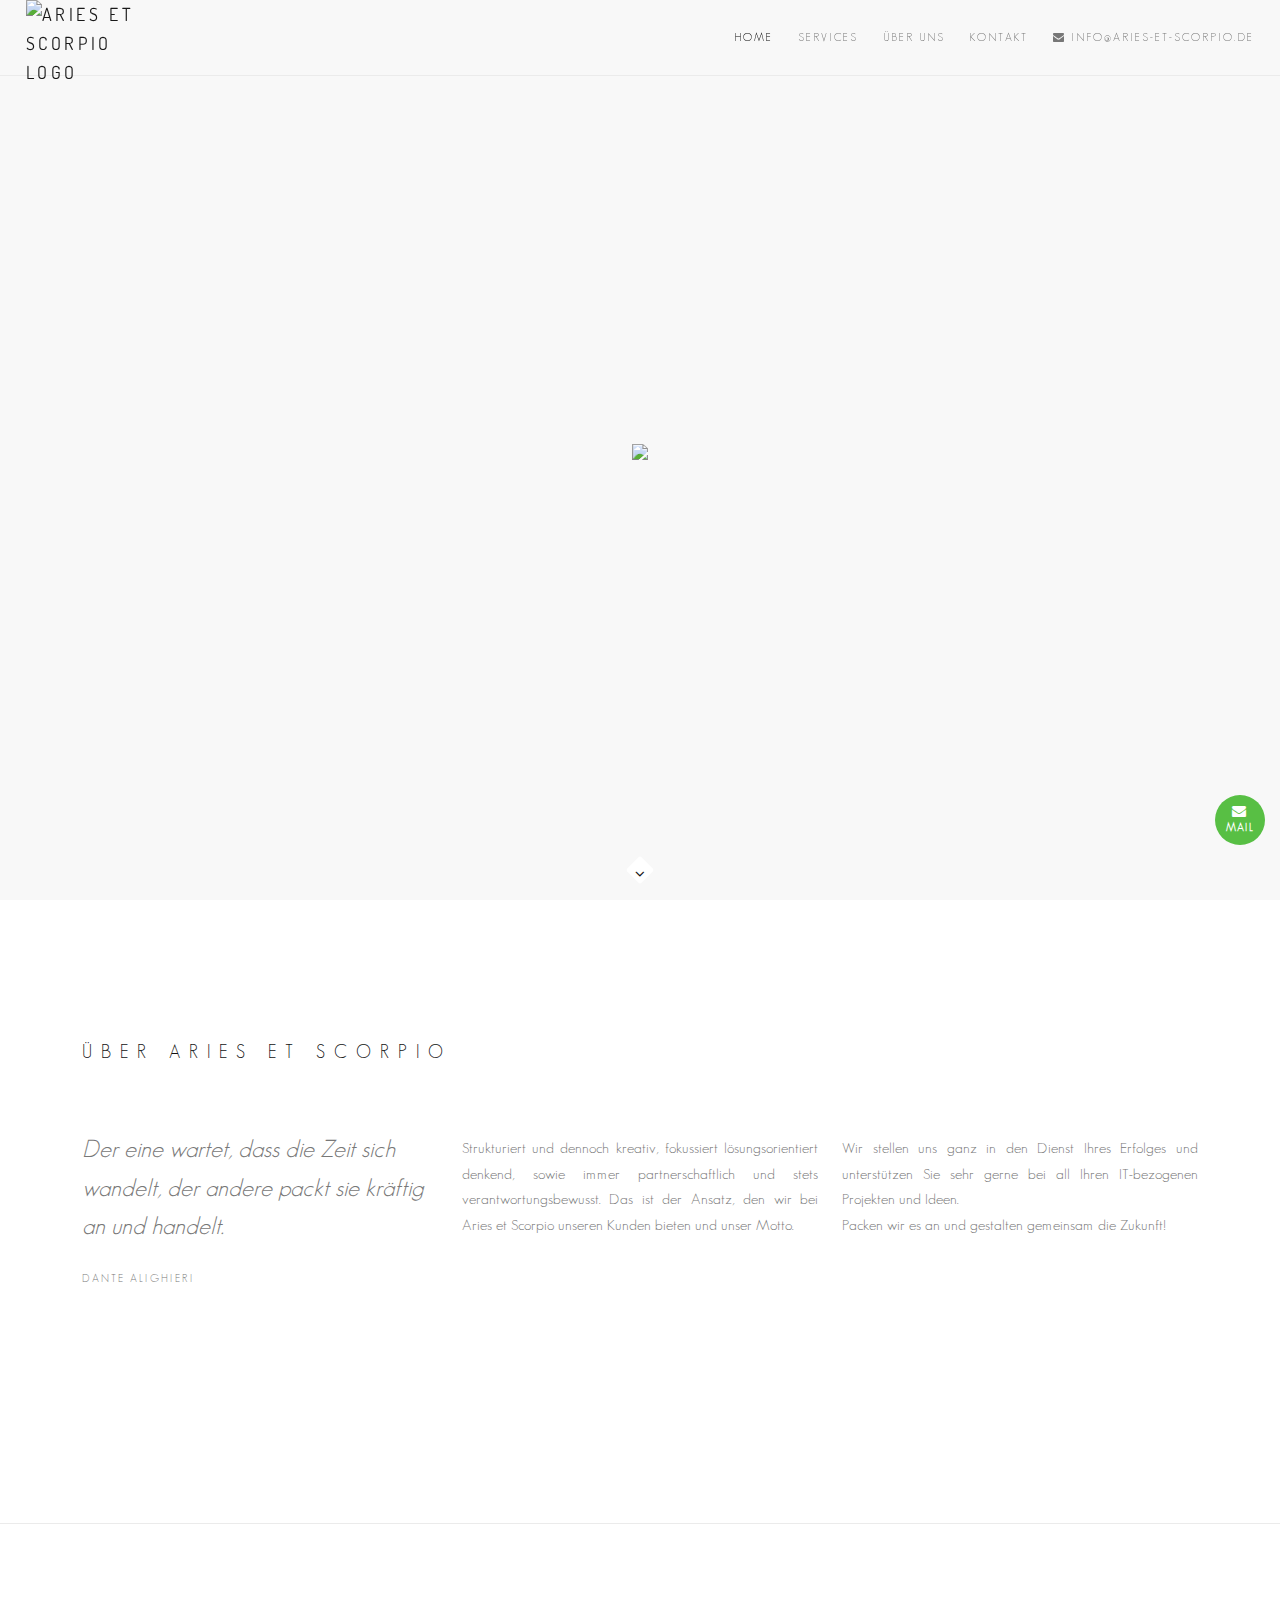
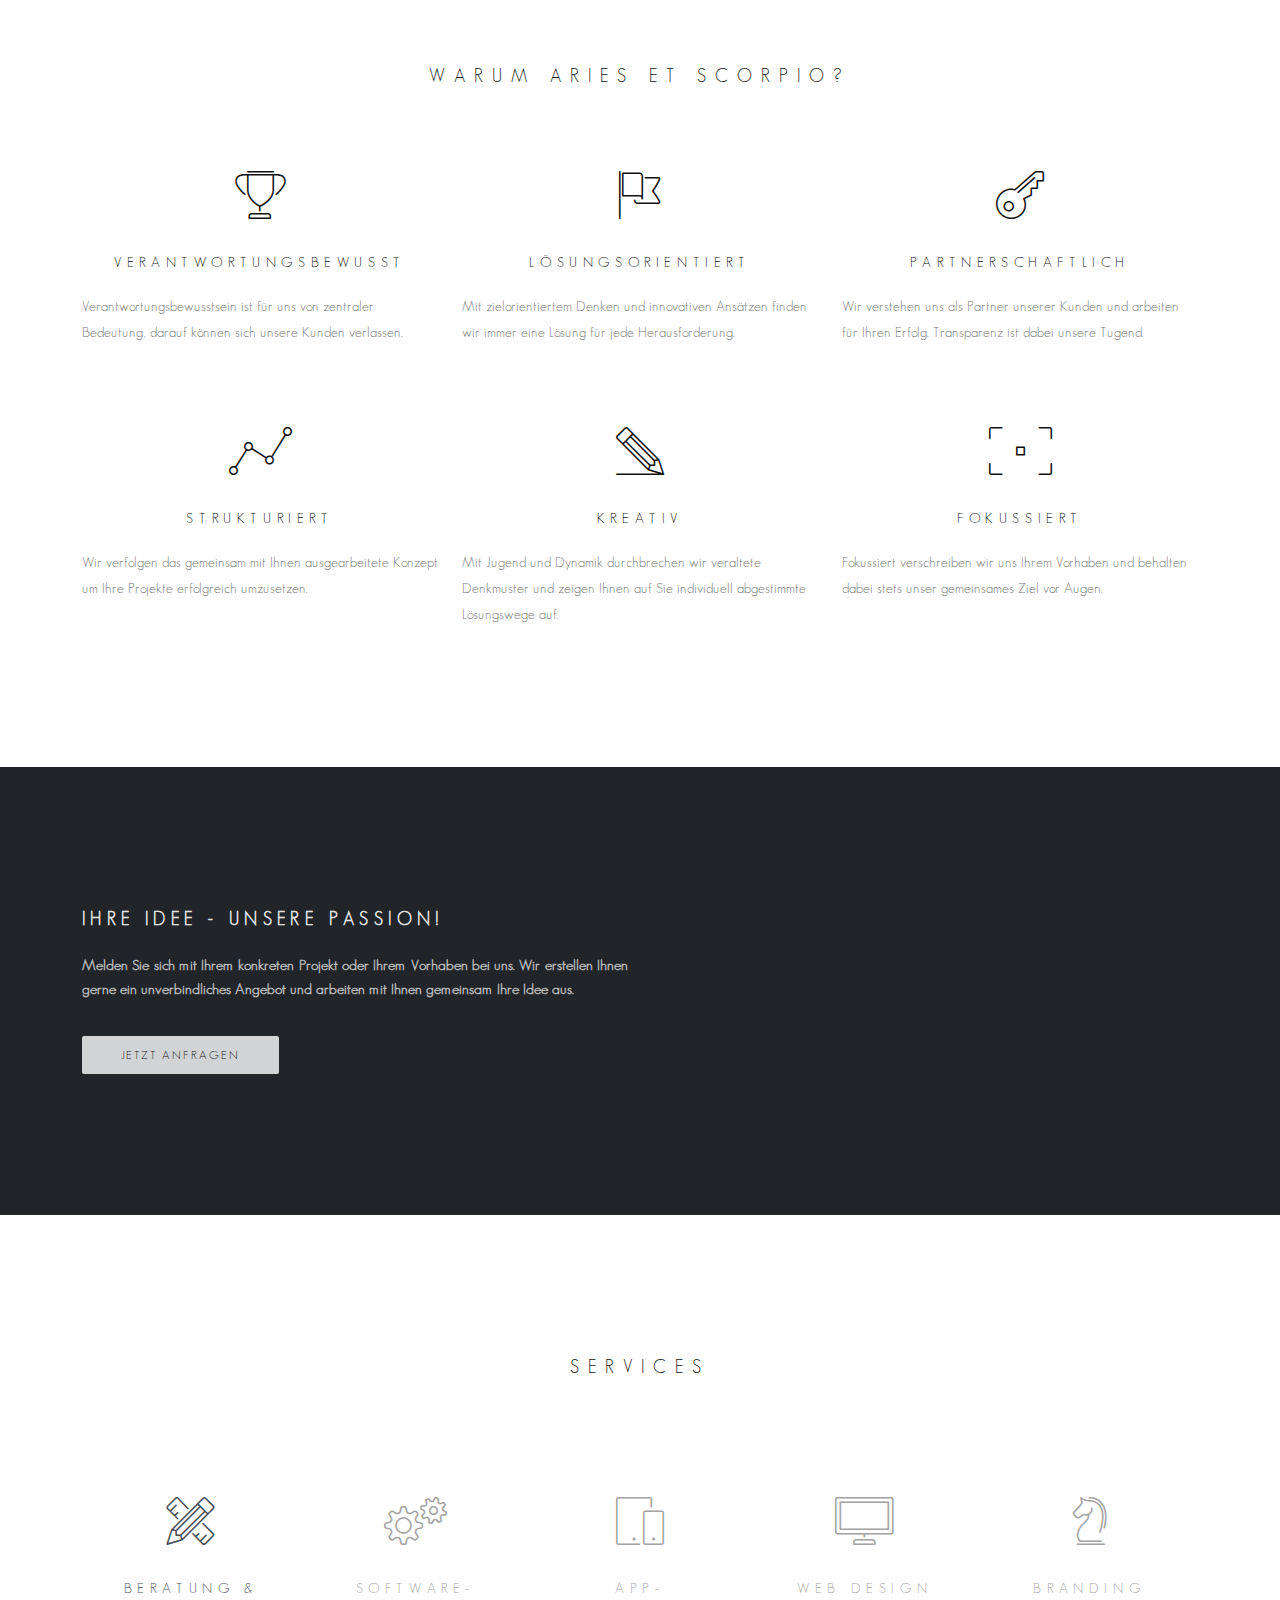
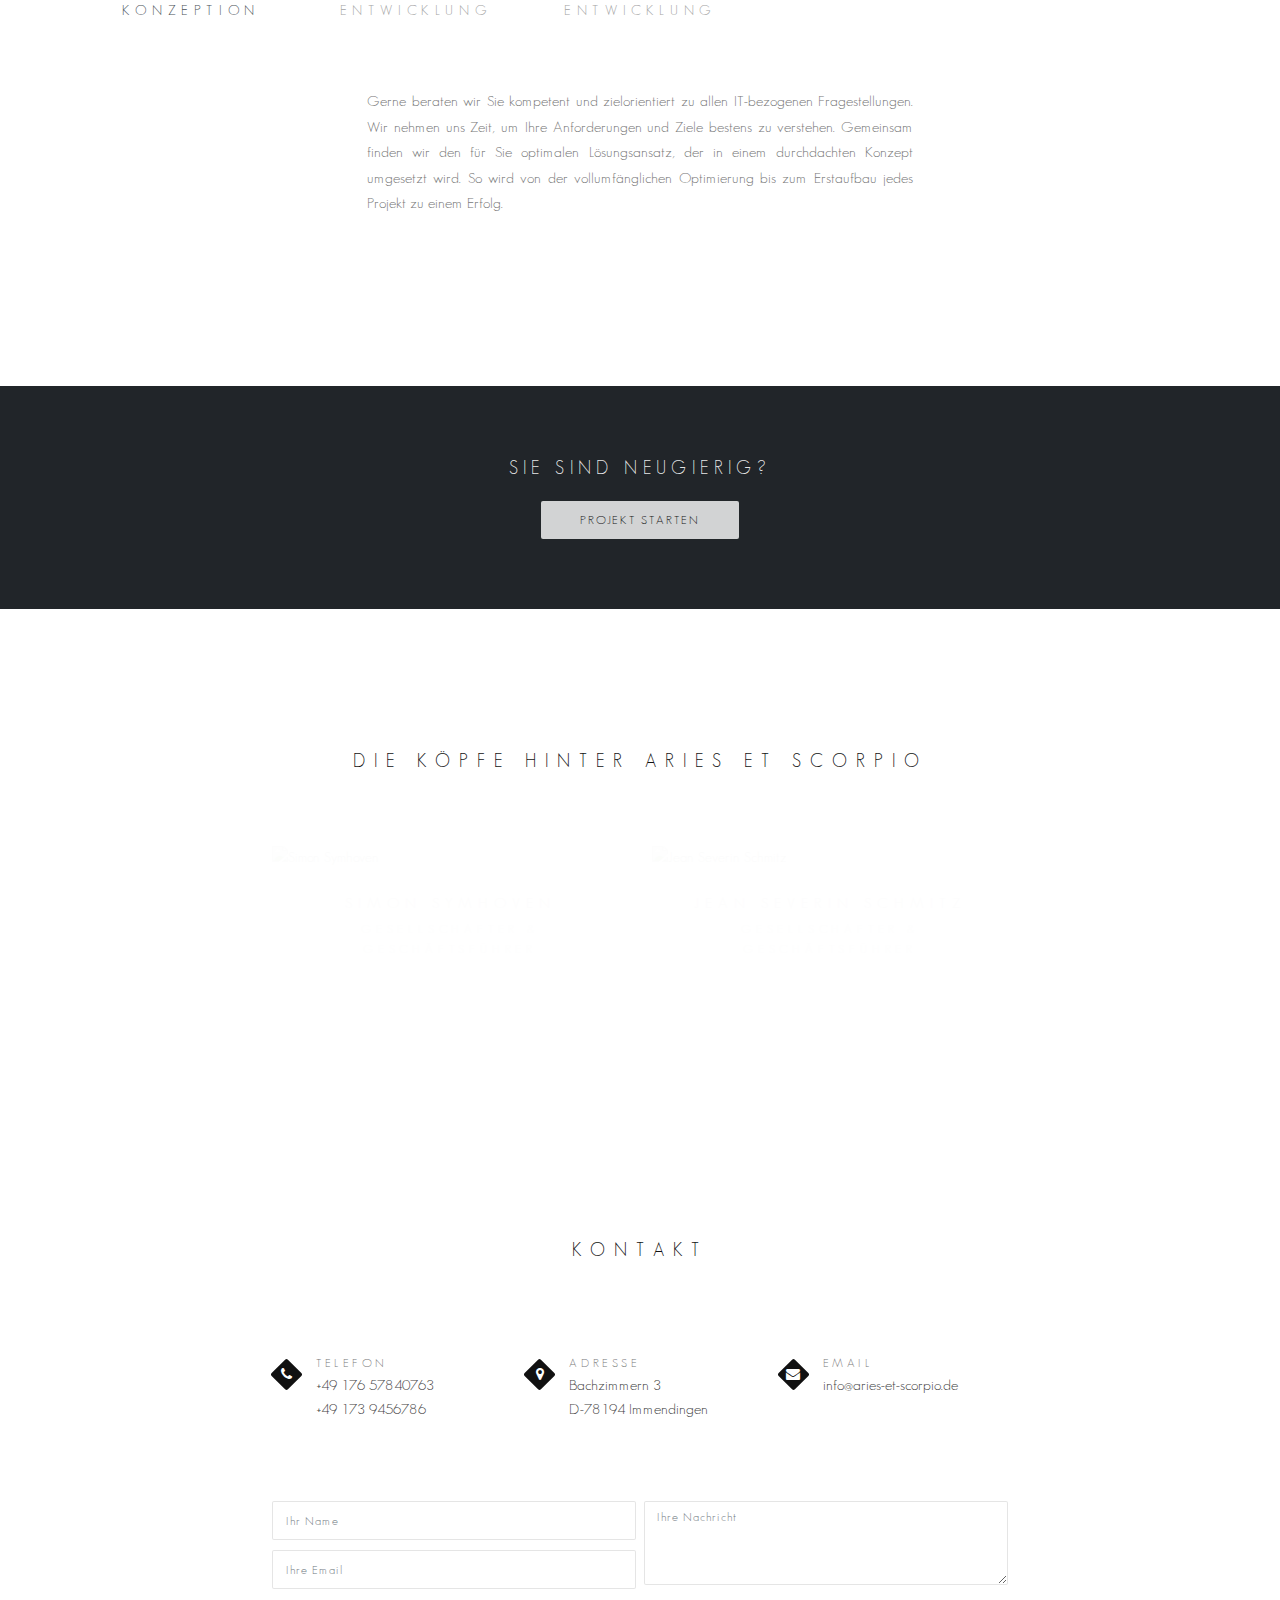
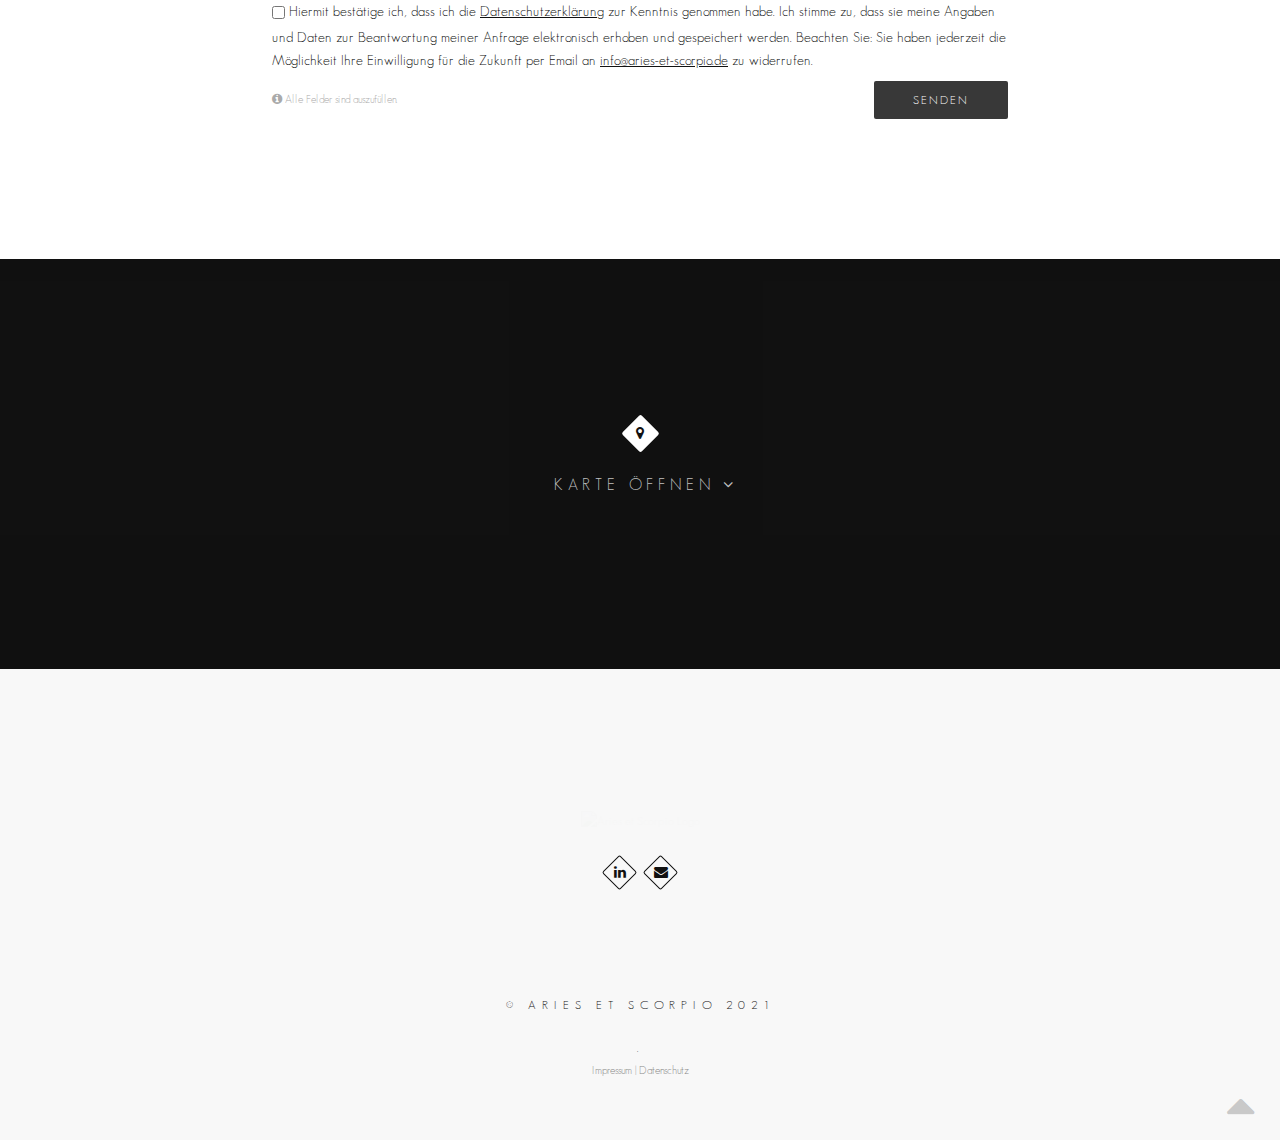
==== commit 81fb538a: "Change order" ====
--- a/index.html
+++ b/index.html
@@ -125,7 +125,180 @@
                 </section>
                 <!-- End Home Section -->
             
+                <section class="page-section" id="about">
+                    <div class="container relative">
+                        
+                        <h2 class="section-title font-alt align-left mb-70 mb-sm-40">
+                            Über Aries et Scorpio
+                        </h2>
+                        
+                        <div class="section-text mb-50 mb-sm-20">
+                            <div class="row">
+                            
+                                <div class="col-md-4">
+                                    <blockquote>
+                                        <p>
+                                        <cite>Der eine wartet, dass die Zeit sich wandelt, der andere packt sie kräftig an und handelt.</cite>
+                                        </p>
+                                        <footer>
+                                            Dante Alighieri
+                                        </footer>
+                                    </blockquote>
+                                </div>
+                                
+                                <div class="col-md-4 col-sm-6 mb-sm-50 mb-xs-30" align="justify">
+                                    Strukturiert und dennoch kreativ, fokussiert lösungsorientiert denkend, sowie immer partnerschaftlich und stets verantwortungsbewusst. Das ist der Ansatz, den wir bei Aries et Scorpio unseren Kunden bieten und unser Motto. 
+                                </div>
+                                
+                                <div class="col-md-4 col-sm-6 mb-sm-50 mb-xs-30" align="justify">
+                                    Wir stellen uns ganz in den Dienst Ihres Erfolges und unterstützen Sie sehr gerne bei all Ihren IT-bezogenen Projekten und Ideen.<br>Packen wir es an und gestalten gemeinsam die Zukunft!                                
+                                </div>
+                            </div>
+                        </div>
+                    </div>
+                </section>
+
+                <!-- Divider -->
+                <hr class="mt-0 mb-0 "/>
+                <!-- End Divider -->
+
+                <!-- Features Section -->
+                <section class="page-section">
+                    <div class="container relative">
+                        
+                        <h2 class="section-title font-alt mb-70 mb-sm-40">
+                            Warum Aries et Scorpio?
+                        </h2>
+                        
+                        <!-- Features Grid -->
+                        <div class="row multi-columns-row alt-features-grid">
+                            
+                            <!-- Features Item -->
+                            <div class="col-sm-6 col-md-4 col-lg-4">
+                                <div class="alt-features-item align-center">
+                                    <div class="alt-features-icon">
+                                        <span class="icon-trophy"></span>
+                                    </div>
+                                    <h3 class="alt-features-title font-alt">verantwortungsbewusst</h3>
+                                    <div class="alt-features-descr align-left">
+                                        Verantwortungsbewusstsein ist für uns von zentraler Bedeutung, darauf können sich unsere Kunden verlassen.
+                                    </div>
+                                </div>
+                            </div>
+                            <!-- End Features Item -->
+                            
+                            <!-- Features Item -->
+                            <div class="col-sm-6 col-md-4 col-lg-4">
+                                <div class="alt-features-item align-center">
+                                    <div class="alt-features-icon">
+                                        <span class="icon-flag"></span>
+                                    </div>
+                                    <h3 class="alt-features-title font-alt">lösungsorientiert</h3>
+                                    <div class="alt-features-descr align-left">
+                                       Mit zielorientiertem Denken und innovativen Ansätzen finden wir immer eine Lösung für jede Herausforderung.
+                                    </div>
+                                </div>
+                            </div>
+                            <!-- End Features Item -->
+                            
+                            <!-- Features Item -->
+                            <div class="col-sm-6 col-md-4 col-lg-4">
+                                <div class="alt-features-item align-center">
+                                    <div class="alt-features-icon">
+                                        <span class="icon-key"></span>
+                                    </div>
+                                    <h3 class="alt-features-title font-alt">partnerschaftlich</h3>
+                                    <div class="alt-features-descr align-left">
+                                        Wir verstehen uns als Partner unserer Kunden und arbeiten für Ihren Erfolg. Transparenz ist dabei unsere Tugend.
+                                    </div>
+                                </div>
+                            </div>
+                            <!-- End Features Item -->
+                            
+                            <!-- Features Item -->
+                            <div class="col-sm-6 col-md-4 col-lg-4">
+                                <div class="alt-features-item align-center">
+                                    <div class="alt-features-icon">
+                                        <span class="icon-linegraph"></span>
+                                    </div>
+                                    <h3 class="alt-features-title font-alt">strukturiert</h3>
+                                    <div class="alt-features-descr align-left">
+                                        Wir verfolgen das gemeinsam mit Ihnen ausgearbeitete Konzept um Ihre Projekte erfolgreich umzusetzen.
+                                    </div>
+                                </div>
+                            </div>
+                            <!-- End Features Item -->
+                            
+                            <!-- Features Item -->
+                            <div class="col-sm-6 col-md-4 col-lg-4">
+                                <div class="alt-features-item align-center">
+                                    <div class="alt-features-icon">
+                                        <span class="icon-pencil"></span>
+                                    </div>
+                                    <h3 class="alt-features-title font-alt">kreativ</h3>
+                                    <div class="alt-features-descr align-left">
+                                        Mit Jugend und Dynamik durchbrechen wir veraltete Denkmuster und zeigen Ihnen auf Sie individuell abgestimmte Lösungswege auf.
+                                    </div>
+                                </div>
+                            </div>
+                            <!-- End Features Item -->
+                            
+                            <!-- Features Item -->
+                            <div class="col-sm-6 col-md-4 col-lg-4">
+                                <div class="alt-features-item align-center">
+                                    <div class="alt-features-icon">
+                                        <span class="icon-focus"></span>
+                                    </div>
+                                    <h3 class="alt-features-title font-alt">fokussiert</h3>
+                                    <div class="alt-features-descr align-left">
+                                        Fokussiert verschreiben wir uns Ihrem Vorhaben und behalten dabei stets unser gemeinsames Ziel vor Augen.
+                                    </div>
+                                </div>
+                            </div>
+                            <!-- End Features Item -->
+                            
+                        </div>
+                        <!-- End Features Grid -->
                     
+                    </div>
+                </section>
+                <!-- End Features Section -->
+
+                <!-- Call Action Section -->
+                <section class="page-section pt-0 pb-0 banner-section bg-dark" data-background="images/boat-triangular.webp">
+                    <div class="container relative">
+                        
+                        <div class="row">
+                            
+                            <div class="col-sm-6">
+                                
+                                <div class="mt-140 mt-lg-80 mb-140 mb-lg-80">
+                                    <div class="banner-content">
+                                        <h3 class="banner-heading font-alt"><strong>Ihre Idee - Unsere Passion!</strong></h3>
+                                        <div class="banner-decription" align="justify">
+                                            <strong>Melden Sie sich mit Ihrem konkreten Projekt oder Ihrem Vorhaben bei uns. 
+                                                Wir erstellen Ihnen gerne ein unverbindliches Angebot und arbeiten mit Ihnen gemeinsam Ihre Idee aus.</strong>
+                                        </div>
+                                        <div class="local-scroll">
+                                            <a href="#contact" class="btn btn-mod btn-w btn-medium btn-round">Jetzt anfragen</a>
+                                        </div>
+                                    </div>
+                                </div>
+                                
+                            </div>
+                            
+                            <!--
+                            <div class="col-sm-6 banner-image wow fadeInUp" data-wow-duration="1.2s">
+                                <img src="images/promo-1.webp" alt="" />
+                            </div>-->
+                            
+                        </div>
+                        
+                    </div>
+                </section>
+                <!-- End Call Action Section -->
+                
+
                 <!-- Services Section -->
                 <section class="page-section" id="services">
                     <div class="container relative">
@@ -302,157 +475,18 @@
                     </div>
                 </section>
                 <!-- End Services Section -->
-
                 
-                <!-- Divider -->
-                <hr class="mt-0 mb-0 "/>
-                <!-- End Divider -->
-                
-
-                <!-- About Section -->
-                <section class="page-section" id="about">
+
+
+                <!-- Call Action Section -->
+                <section class="small-section bg-dark">
                     <div class="container relative">
                         
-                        <h2 class="section-title font-alt align-left mb-70 mb-sm-40">
-                            Über Aries et Scorpio
-                        </h2>
-                        
-                        <div class="section-text mb-50 mb-sm-20">
-                            <div class="row">
-                            
-                                <div class="col-md-4">
-                                    <blockquote>
-                                        <p>
-                                        <cite>Der eine wartet, dass die Zeit sich wandelt, der andere packt sie kräftig an und handelt.</cite>
-                                        </p>
-                                        <footer>
-                                            Dante Alighieri
-                                        </footer>
-                                    </blockquote>
-                                </div>
-                                
-                                <div class="col-md-4 col-sm-6 mb-sm-50 mb-xs-30" align="justify">
-                                    Strukturiert und dennoch kreativ, fokussiert lösungsorientiert denkend, sowie immer partnerschaftlich und stets verantwortungsbewusst. Das ist der Ansatz, den wir bei Aries et Scorpio unseren Kunden bieten und unser Motto. 
-                                </div>
-                                
-                                <div class="col-md-4 col-sm-6 mb-sm-50 mb-xs-30" align="justify">
-                                    Wir stellen uns ganz in den Dienst Ihres Erfolges und unterstützen Sie sehr gerne bei all Ihren IT-bezogenen Projekten und Ideen.<br>Packen wir es an und gestalten gemeinsam die Zukunft!                                
-                                </div>
-                            </div>
-                        </div>
-                        
-                        <div class="row justify-content-center">
-                            
-                            <!-- Team item -->
-                            <div class="col-sm-4 mb-xs-30 wow fadeInUp">
-                                <div class="team-item">
-                                    
-                                    <div class="team-item-image">
-                                        
-                                        <img src="images/team-simon.webp" alt="Simon Symhoven" />
-                                        
-                                        <div class="team-item-detail">
-                                            
-                                            <img class="qr-code" src="images/vcard-simon-symhoven.webp" alt="V-Card QR-Code Simon Symhoven">
-                                            
-                                            <div class="team-social-links">
-                                                <a href="https://www.linkedin.com/in/simonsymhoven/" target="_blank"><i class="fa fa-linkedin"></i><span class="sr-only">Linkedin Profil</span></a>
-                                                <a href="mailto:simon.symhoven@aries-et-scorpio.de" target="_blank"><i class="fa fa-envelope"></i><span class="sr-only">Mail</span></a>
-                                            </div>
-                                        
-                                        </div>
-
-                                    </div>
-                                    
-                                    <div class="team-item-descr font-alt">
-                                        
-                                        <div class="team-item-name">
-                                            Simon Symhoven
-                                        </div>
-                                        
-                                        <div class="team-item-role">
-                                            Gesellschafter & Geschäftsführer
-                                        </div>
-                                        
-                                    </div>
-                                    
-                                </div>
-                            </div>
-                            <!-- End Team item -->
-                            
-                            <!-- Team item -->
-                            <div class="col-sm-4 mb-xs-30 wow fadeInUp" data-wow-delay="0.1s">
-                                <div class="team-item">
-                                    
-                                    <div class="team-item-image">
-                                        
-                                        <img src="images/team-jean.webp" alt="Jean Severin Schmitz" />
-                                        
-                                        <div class="team-item-detail">
-                                        
-                                            <img class="qr-code" src="images/vcard-jean-schmitz.webp" alt="V-Card QR-Code Jean Severin Schmitz">
-
-                                            <div class="team-social-links">
-                                                <a href="https://www.linkedin.com/in/jean-severin-schmitz-016850210/" target="_blank"><i class="fa fa-linkedin"></i><span class="sr-only">Linkedin Profil</span></a>
-                                                <a href="mailto:jean.schmitz@aries-et-scorpio.de" target="_blank"><i class="fa fa-envelope"></i><span class="sr-only">Mail</span></a>
-
-                                            </div>
-                                
-                                        </div>
-                                    </div>
-                                    
-                                    <div class="team-item-descr font-alt">
-                                        
-                                        <div class="team-item-name">
-                                            Jean Severin Schmitz
-                                        </div>
-                                        
-                                        <div class="team-item-role">
-                                            Gesellschafter & Geschäftsführer
-                                        </div>
-                                        
-                                    </div>
-                                    
-                                </div>
-                            </div>
-                            <!-- End Team item -->
-                            
-                        </div>
-                        
-                        
-                    </div>
-                </section>
-                <!-- End About Section -->
-                
-                
-                <!-- Call Action Section -->
-                <section class="page-section pt-0 pb-0 banner-section bg-dark" data-background="images/boat-triangular.webp">
-                    <div class="container relative">
-                        
-                        <div class="row">
-                            
-                            <div class="col-sm-6">
-                                
-                                <div class="mt-140 mt-lg-80 mb-140 mb-lg-80">
-                                    <div class="banner-content">
-                                        <h3 class="banner-heading font-alt"><strong>Ihre Idee - Unsere Passion!</strong></h3>
-                                        <div class="banner-decription" align="justify">
-                                            <strong>Melden Sie sich mit Ihrem konkreten Projekt oder Ihrem Vorhaben bei uns. 
-                                                Wir erstellen Ihnen gerne ein unverbindliches Angebot und arbeiten mit Ihnen gemeinsam Ihre Idee aus.</strong>
-                                        </div>
-                                        <div class="local-scroll">
-                                            <a href="#contact" class="btn btn-mod btn-w btn-medium btn-round">Jetzt anfragen</a>
-                                        </div>
-                                    </div>
-                                </div>
-                                
-                            </div>
-                            
-                            <!--
-                            <div class="col-sm-6 banner-image wow fadeInUp" data-wow-duration="1.2s">
-                                <img src="images/promo-1.webp" alt="" />
-                            </div>-->
-                            
+                        <div class="align-center">
+                            <h3 class="banner-heading font-alt">Sie sind neugierig?</h3>
+                            <div class="local-scroll">
+                                <a href="#contact" class="btn btn-mod btn-w btn-medium btn-round">Projekt starten</a>
+                            </div>
                         </div>
                         
                     </div>
@@ -460,123 +494,97 @@
                 <!-- End Call Action Section -->
                 
                 
-                <!-- Features Section -->
-                <section class="page-section">
+                <!-- About Section -->
+                <section class="page-section" id="team">
                     <div class="container relative">
                         
                         <h2 class="section-title font-alt mb-70 mb-sm-40">
-                            Warum Aries et Scorpio?
+                            Die Köpfe hinter Aries et Scorpio
                         </h2>
                         
-                        <!-- Features Grid -->
-                        <div class="row multi-columns-row alt-features-grid">
-                            
-                            <!-- Features Item -->
-                            <div class="col-sm-6 col-md-4 col-lg-4">
-                                <div class="alt-features-item align-center">
-                                    <div class="alt-features-icon">
-                                        <span class="icon-trophy"></span>
-                                    </div>
-                                    <h3 class="alt-features-title font-alt">verantwortungsbewusst</h3>
-                                    <div class="alt-features-descr align-left">
-                                        Verantwortungsbewusstsein ist für uns von zentraler Bedeutung, darauf können sich unsere Kunden verlassen.
-                                    </div>
-                                </div>
-                            </div>
-                            <!-- End Features Item -->
-                            
-                            <!-- Features Item -->
-                            <div class="col-sm-6 col-md-4 col-lg-4">
-                                <div class="alt-features-item align-center">
-                                    <div class="alt-features-icon">
-                                        <span class="icon-flag"></span>
-                                    </div>
-                                    <h3 class="alt-features-title font-alt">lösungsorientiert</h3>
-                                    <div class="alt-features-descr align-left">
-                                       Mit zielorientiertem Denken und innovativen Ansätzen finden wir immer eine Lösung für jede Herausforderung.
-                                    </div>
-                                </div>
-                            </div>
-                            <!-- End Features Item -->
-                            
-                            <!-- Features Item -->
-                            <div class="col-sm-6 col-md-4 col-lg-4">
-                                <div class="alt-features-item align-center">
-                                    <div class="alt-features-icon">
-                                        <span class="icon-key"></span>
-                                    </div>
-                                    <h3 class="alt-features-title font-alt">partnerschaftlich</h3>
-                                    <div class="alt-features-descr align-left">
-                                        Wir verstehen uns als Partner unserer Kunden und arbeiten für Ihren Erfolg. Transparenz ist dabei unsere Tugend.
-                                    </div>
-                                </div>
-                            </div>
-                            <!-- End Features Item -->
-                            
-                            <!-- Features Item -->
-                            <div class="col-sm-6 col-md-4 col-lg-4">
-                                <div class="alt-features-item align-center">
-                                    <div class="alt-features-icon">
-                                        <span class="icon-linegraph"></span>
-                                    </div>
-                                    <h3 class="alt-features-title font-alt">strukturiert</h3>
-                                    <div class="alt-features-descr align-left">
-                                        Wir verfolgen das gemeinsam mit Ihnen ausgearbeitete Konzept um Ihre Projekte erfolgreich umzusetzen.
-                                    </div>
-                                </div>
-                            </div>
-                            <!-- End Features Item -->
-                            
-                            <!-- Features Item -->
-                            <div class="col-sm-6 col-md-4 col-lg-4">
-                                <div class="alt-features-item align-center">
-                                    <div class="alt-features-icon">
-                                        <span class="icon-pencil"></span>
-                                    </div>
-                                    <h3 class="alt-features-title font-alt">kreativ</h3>
-                                    <div class="alt-features-descr align-left">
-                                        Mit Jugend und Dynamik durchbrechen wir veraltete Denkmuster und zeigen Ihnen auf Sie individuell abgestimmte Lösungswege auf.
-                                    </div>
-                                </div>
-                            </div>
-                            <!-- End Features Item -->
-                            
-                            <!-- Features Item -->
-                            <div class="col-sm-6 col-md-4 col-lg-4">
-                                <div class="alt-features-item align-center">
-                                    <div class="alt-features-icon">
-                                        <span class="icon-focus"></span>
-                                    </div>
-                                    <h3 class="alt-features-title font-alt">fokussiert</h3>
-                                    <div class="alt-features-descr align-left">
-                                        Fokussiert verschreiben wir uns Ihrem Vorhaben und behalten dabei stets unser gemeinsames Ziel vor Augen.
-                                    </div>
-                                </div>
-                            </div>
-                            <!-- End Features Item -->
-                            
-                        </div>
-                        <!-- End Features Grid -->
-                    
+                        <div class="row justify-content-center">
+                            
+                            <!-- Team item -->
+                            <div class="col-sm-4 mb-xs-30 wow fadeInUp">
+                                <div class="team-item">
+                                    
+                                    <div class="team-item-image">
+                                        
+                                        <img src="images/team-simon.webp" alt="Simon Symhoven" />
+                                        
+                                        <div class="team-item-detail">
+                                            
+                                            <img class="qr-code" src="images/vcard-simon-symhoven.webp" alt="V-Card QR-Code Simon Symhoven">
+                                            
+                                            <div class="team-social-links">
+                                                <a href="https://www.linkedin.com/in/simonsymhoven/" target="_blank"><i class="fa fa-linkedin"></i><span class="sr-only">Linkedin Profil</span></a>
+                                                <a href="mailto:simon.symhoven@aries-et-scorpio.de" target="_blank"><i class="fa fa-envelope"></i><span class="sr-only">Mail</span></a>
+                                            </div>
+                                        
+                                        </div>
+
+                                    </div>
+                                    
+                                    <div class="team-item-descr font-alt">
+                                        
+                                        <div class="team-item-name">
+                                            Simon Symhoven
+                                        </div>
+                                        
+                                        <div class="team-item-role">
+                                            Gesellschafter & Geschäftsführer
+                                        </div>
+                                        
+                                    </div>
+                                    
+                                </div>
+                            </div>
+                            <!-- End Team item -->
+                            
+                            <!-- Team item -->
+                            <div class="col-sm-4 mb-xs-30 wow fadeInUp" data-wow-delay="0.1s">
+                                <div class="team-item">
+                                    
+                                    <div class="team-item-image">
+                                        
+                                        <img src="images/team-jean.webp" alt="Jean Severin Schmitz" />
+                                        
+                                        <div class="team-item-detail">
+                                        
+                                            <img class="qr-code" src="images/vcard-jean-schmitz.webp" alt="V-Card QR-Code Jean Severin Schmitz">
+
+                                            <div class="team-social-links">
+                                                <a href="https://www.linkedin.com/in/jean-severin-schmitz-016850210/" target="_blank"><i class="fa fa-linkedin"></i><span class="sr-only">Linkedin Profil</span></a>
+                                                <a href="mailto:jean.schmitz@aries-et-scorpio.de" target="_blank"><i class="fa fa-envelope"></i><span class="sr-only">Mail</span></a>
+
+                                            </div>
+                                
+                                        </div>
+                                    </div>
+                                    
+                                    <div class="team-item-descr font-alt">
+                                        
+                                        <div class="team-item-name">
+                                            Jean Severin Schmitz
+                                        </div>
+                                        
+                                        <div class="team-item-role">
+                                            Gesellschafter & Geschäftsführer
+                                        </div>
+                                        
+                                    </div>
+                                    
+                                </div>
+                            </div>
+                            <!-- End Team item -->
+                            
+                        </div>
+                        
+                        
                     </div>
                 </section>
-                <!-- End Features Section -->
-
-                <!-- Call Action Section -->
-                <section class="small-section bg-dark">
-                    <div class="container relative">
-                        
-                        <div class="align-center">
-                            <h3 class="banner-heading font-alt">Sie sind neugierig?</h3>
-                            <div class="local-scroll">
-                                <a href="#contact" class="btn btn-mod btn-w btn-medium btn-round">Projekt starten</a>
-                            </div>
-                        </div>
-                        
-                    </div>
-                </section>
-                <!-- End Call Action Section -->
-                
+                <!-- End About Section -->
+    
     
                 <!-- Contact Section -->
                 <section class="page-section" id="contact">
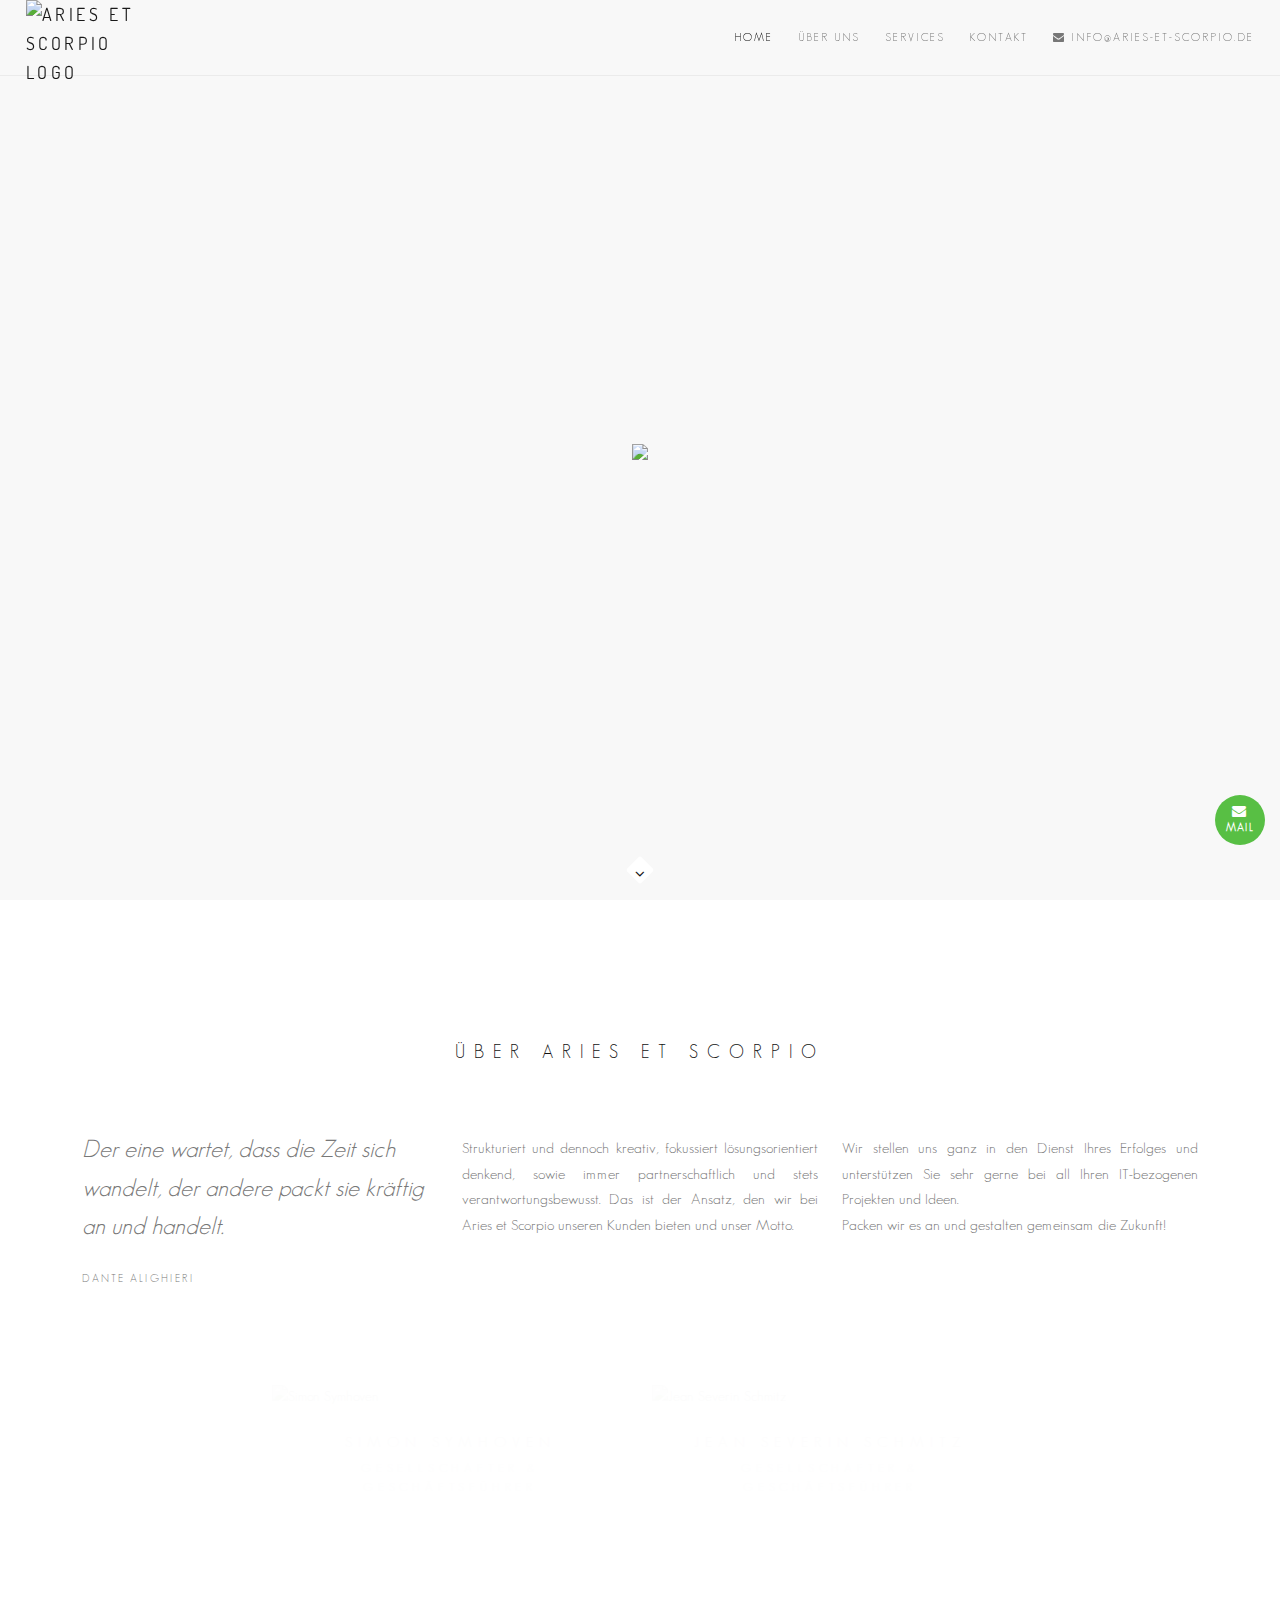
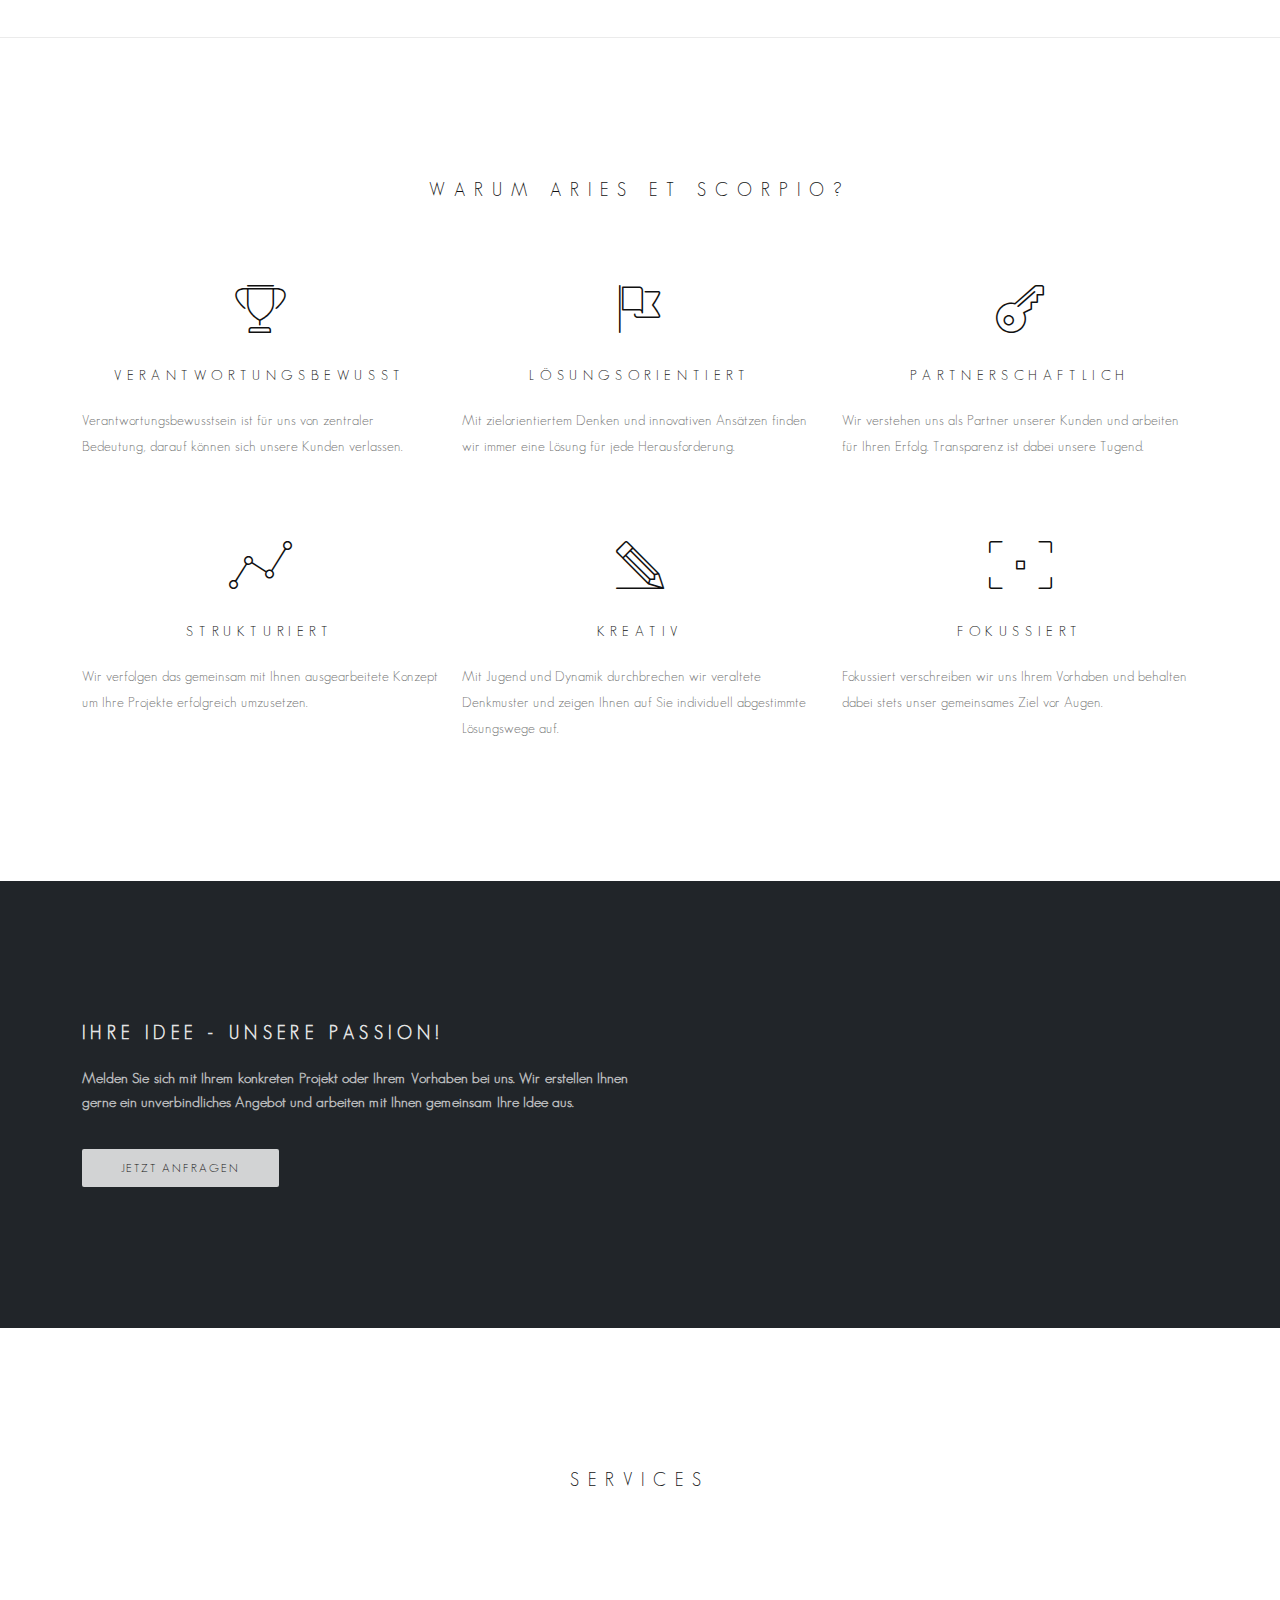
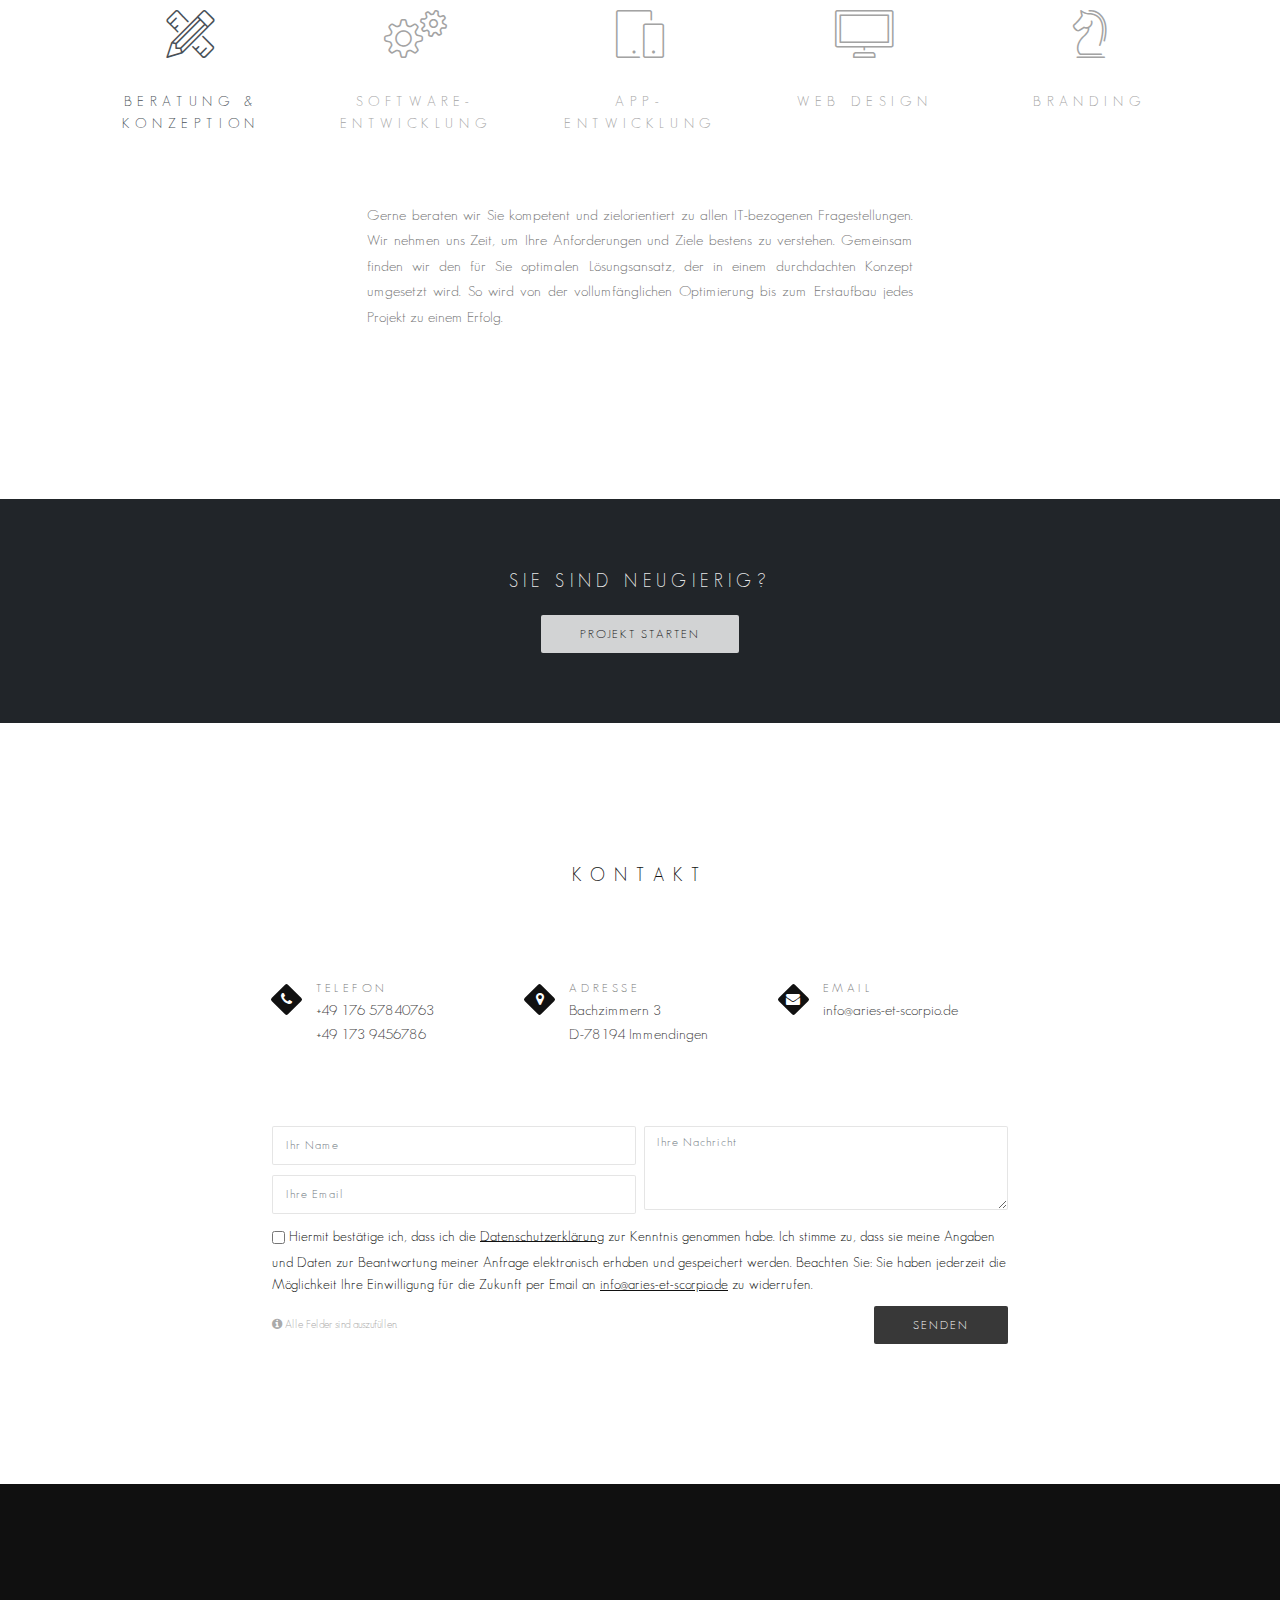
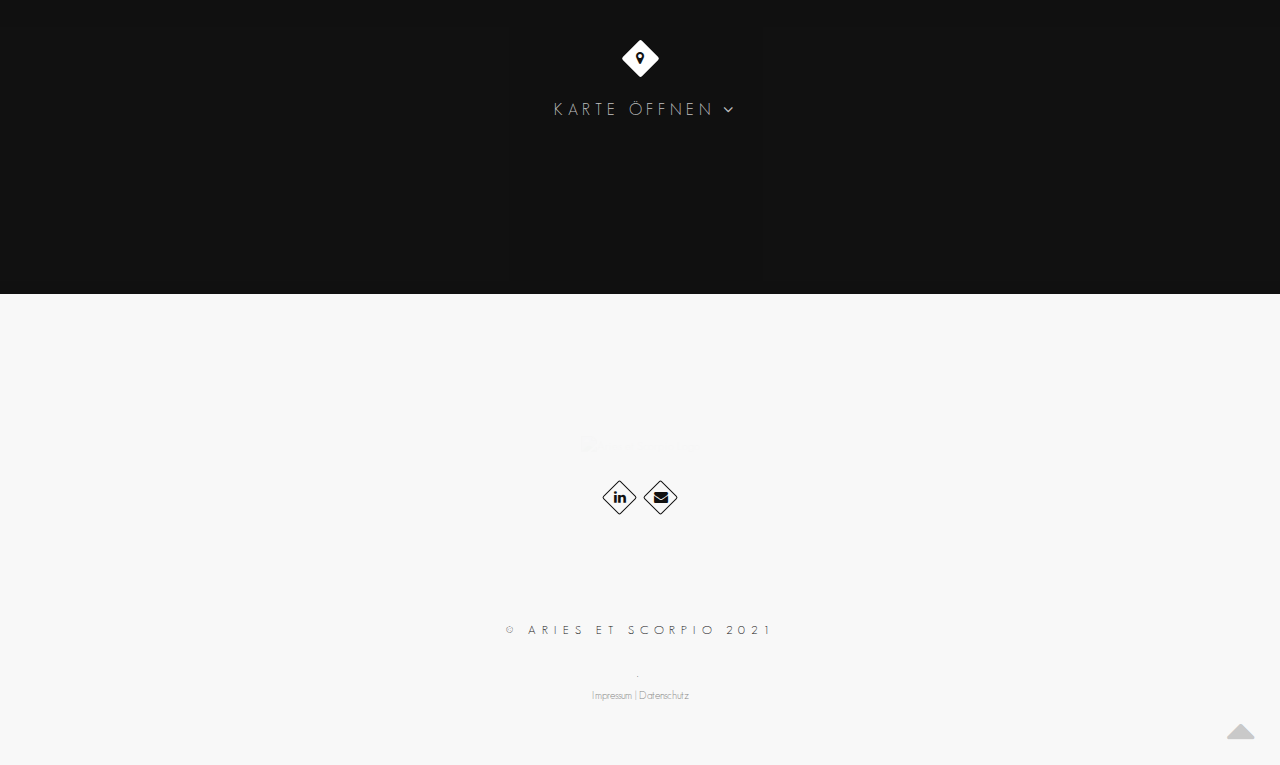
==== commit beb76563: "change order" ====
--- a/index.html
+++ b/index.html
@@ -89,8 +89,8 @@
                     <div class="inner-nav desktop-nav">
                         <ul class="clearlist scroll-nav local-scroll">
                             <li class="active"><a href="#home">Home</a></li>
+                            <li><a href="#about">Über uns</a></li>
                             <li><a href="#services">Services</a></li>
-                            <li><a href="#about">Über uns</a></li>
                             <li><a href="#contact">Kontakt</a></li>
                             <li><a href="mailto:info@aries-et-scorpio.de"><i class="fa fa-envelope"></i> info@aries-et-scorpio.de</a></li>    
                         </ul>
@@ -128,7 +128,7 @@
                 <section class="page-section" id="about">
                     <div class="container relative">
                         
-                        <h2 class="section-title font-alt align-left mb-70 mb-sm-40">
+                        <h2 class="section-title font-alt mb-70 mb-sm-40">
                             Über Aries et Scorpio
                         </h2>
                         
@@ -154,6 +154,84 @@
                                     Wir stellen uns ganz in den Dienst Ihres Erfolges und unterstützen Sie sehr gerne bei all Ihren IT-bezogenen Projekten und Ideen.<br>Packen wir es an und gestalten gemeinsam die Zukunft!                                
                                 </div>
                             </div>
+                        </div>
+
+                        <div class="row justify-content-center">
+                            
+                            <!-- Team item -->
+                            <div class="col-sm-4 mb-xs-30 wow fadeInUp">
+                                <div class="team-item">
+                                    
+                                    <div class="team-item-image">
+                                        
+                                        <img src="images/team-simon.webp" alt="Simon Symhoven" />
+                                        
+                                        <div class="team-item-detail">
+                                            
+                                            <img class="qr-code" src="images/vcard-simon-symhoven.webp" alt="V-Card QR-Code Simon Symhoven">
+                                            
+                                            <div class="team-social-links">
+                                                <a href="https://www.linkedin.com/in/simonsymhoven/" target="_blank"><i class="fa fa-linkedin"></i><span class="sr-only">Linkedin Profil</span></a>
+                                                <a href="mailto:simon.symhoven@aries-et-scorpio.de" target="_blank"><i class="fa fa-envelope"></i><span class="sr-only">Mail</span></a>
+                                            </div>
+                                        
+                                        </div>
+
+                                    </div>
+                                    
+                                    <div class="team-item-descr font-alt">
+                                        
+                                        <div class="team-item-name">
+                                            Simon Symhoven
+                                        </div>
+                                        
+                                        <div class="team-item-role">
+                                            Gesellschafter & Geschäftsführer
+                                        </div>
+                                        
+                                    </div>
+                                    
+                                </div>
+                            </div>
+                            <!-- End Team item -->
+                            
+                            <!-- Team item -->
+                            <div class="col-sm-4 mb-xs-30 wow fadeInUp" data-wow-delay="0.1s">
+                                <div class="team-item">
+                                    
+                                    <div class="team-item-image">
+                                        
+                                        <img src="images/team-jean.webp" alt="Jean Severin Schmitz" />
+                                        
+                                        <div class="team-item-detail">
+                                        
+                                            <img class="qr-code" src="images/vcard-jean-schmitz.webp" alt="V-Card QR-Code Jean Severin Schmitz">
+
+                                            <div class="team-social-links">
+                                                <a href="https://www.linkedin.com/in/jean-severin-schmitz-016850210/" target="_blank"><i class="fa fa-linkedin"></i><span class="sr-only">Linkedin Profil</span></a>
+                                                <a href="mailto:jean.schmitz@aries-et-scorpio.de" target="_blank"><i class="fa fa-envelope"></i><span class="sr-only">Mail</span></a>
+
+                                            </div>
+                                
+                                        </div>
+                                    </div>
+                                    
+                                    <div class="team-item-descr font-alt">
+                                        
+                                        <div class="team-item-name">
+                                            Jean Severin Schmitz
+                                        </div>
+                                        
+                                        <div class="team-item-role">
+                                            Gesellschafter & Geschäftsführer
+                                        </div>
+                                        
+                                    </div>
+                                    
+                                </div>
+                            </div>
+                            <!-- End Team item -->
+                            
                         </div>
                     </div>
                 </section>
@@ -493,99 +571,6 @@
                 </section>
                 <!-- End Call Action Section -->
                 
-                
-                <!-- About Section -->
-                <section class="page-section" id="team">
-                    <div class="container relative">
-                        
-                        <h2 class="section-title font-alt mb-70 mb-sm-40">
-                            Die Köpfe hinter Aries et Scorpio
-                        </h2>
-                        
-                        <div class="row justify-content-center">
-                            
-                            <!-- Team item -->
-                            <div class="col-sm-4 mb-xs-30 wow fadeInUp">
-                                <div class="team-item">
-                                    
-                                    <div class="team-item-image">
-                                        
-                                        <img src="images/team-simon.webp" alt="Simon Symhoven" />
-                                        
-                                        <div class="team-item-detail">
-                                            
-                                            <img class="qr-code" src="images/vcard-simon-symhoven.webp" alt="V-Card QR-Code Simon Symhoven">
-                                            
-                                            <div class="team-social-links">
-                                                <a href="https://www.linkedin.com/in/simonsymhoven/" target="_blank"><i class="fa fa-linkedin"></i><span class="sr-only">Linkedin Profil</span></a>
-                                                <a href="mailto:simon.symhoven@aries-et-scorpio.de" target="_blank"><i class="fa fa-envelope"></i><span class="sr-only">Mail</span></a>
-                                            </div>
-                                        
-                                        </div>
-
-                                    </div>
-                                    
-                                    <div class="team-item-descr font-alt">
-                                        
-                                        <div class="team-item-name">
-                                            Simon Symhoven
-                                        </div>
-                                        
-                                        <div class="team-item-role">
-                                            Gesellschafter & Geschäftsführer
-                                        </div>
-                                        
-                                    </div>
-                                    
-                                </div>
-                            </div>
-                            <!-- End Team item -->
-                            
-                            <!-- Team item -->
-                            <div class="col-sm-4 mb-xs-30 wow fadeInUp" data-wow-delay="0.1s">
-                                <div class="team-item">
-                                    
-                                    <div class="team-item-image">
-                                        
-                                        <img src="images/team-jean.webp" alt="Jean Severin Schmitz" />
-                                        
-                                        <div class="team-item-detail">
-                                        
-                                            <img class="qr-code" src="images/vcard-jean-schmitz.webp" alt="V-Card QR-Code Jean Severin Schmitz">
-
-                                            <div class="team-social-links">
-                                                <a href="https://www.linkedin.com/in/jean-severin-schmitz-016850210/" target="_blank"><i class="fa fa-linkedin"></i><span class="sr-only">Linkedin Profil</span></a>
-                                                <a href="mailto:jean.schmitz@aries-et-scorpio.de" target="_blank"><i class="fa fa-envelope"></i><span class="sr-only">Mail</span></a>
-
-                                            </div>
-                                
-                                        </div>
-                                    </div>
-                                    
-                                    <div class="team-item-descr font-alt">
-                                        
-                                        <div class="team-item-name">
-                                            Jean Severin Schmitz
-                                        </div>
-                                        
-                                        <div class="team-item-role">
-                                            Gesellschafter & Geschäftsführer
-                                        </div>
-                                        
-                                    </div>
-                                    
-                                </div>
-                            </div>
-                            <!-- End Team item -->
-                            
-                        </div>
-                        
-                        
-                    </div>
-                </section>
-                <!-- End About Section -->
-    
-    
                 <!-- Contact Section -->
                 <section class="page-section" id="contact">
                     <div class="container relative">
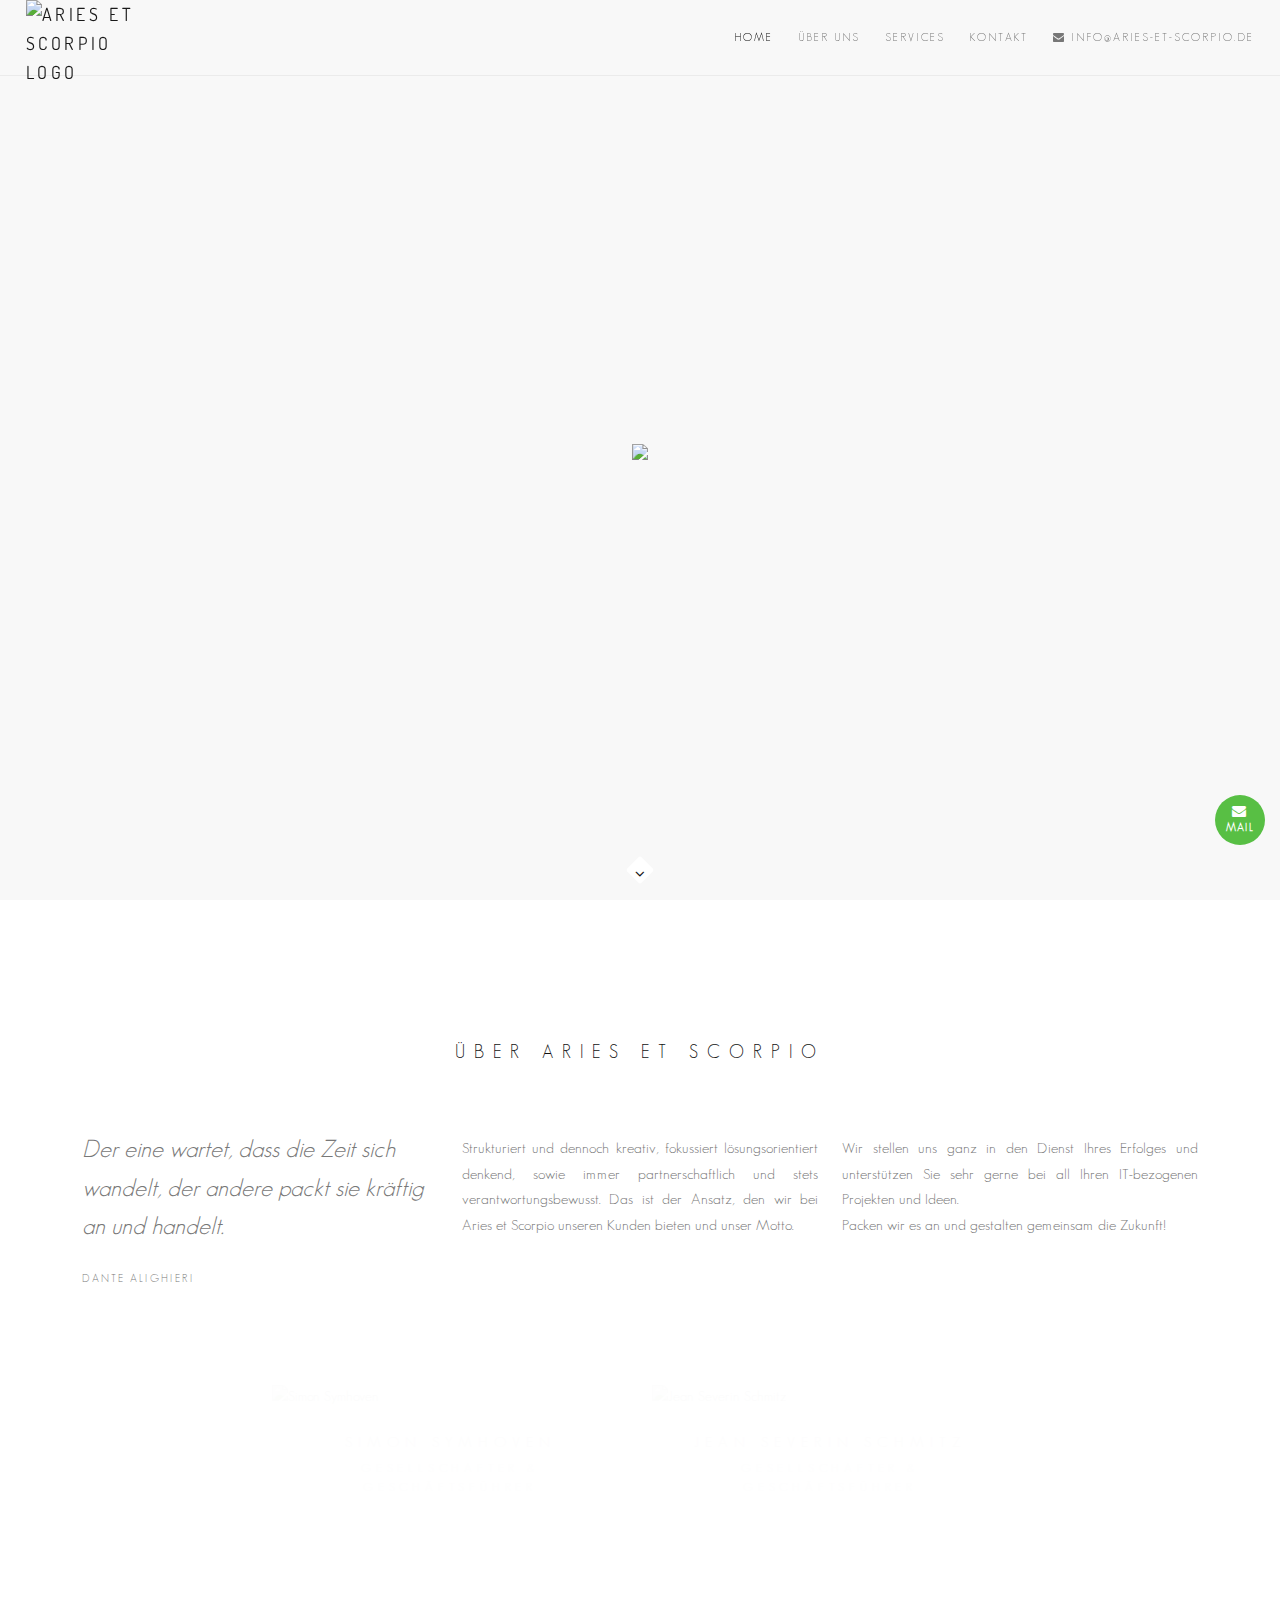
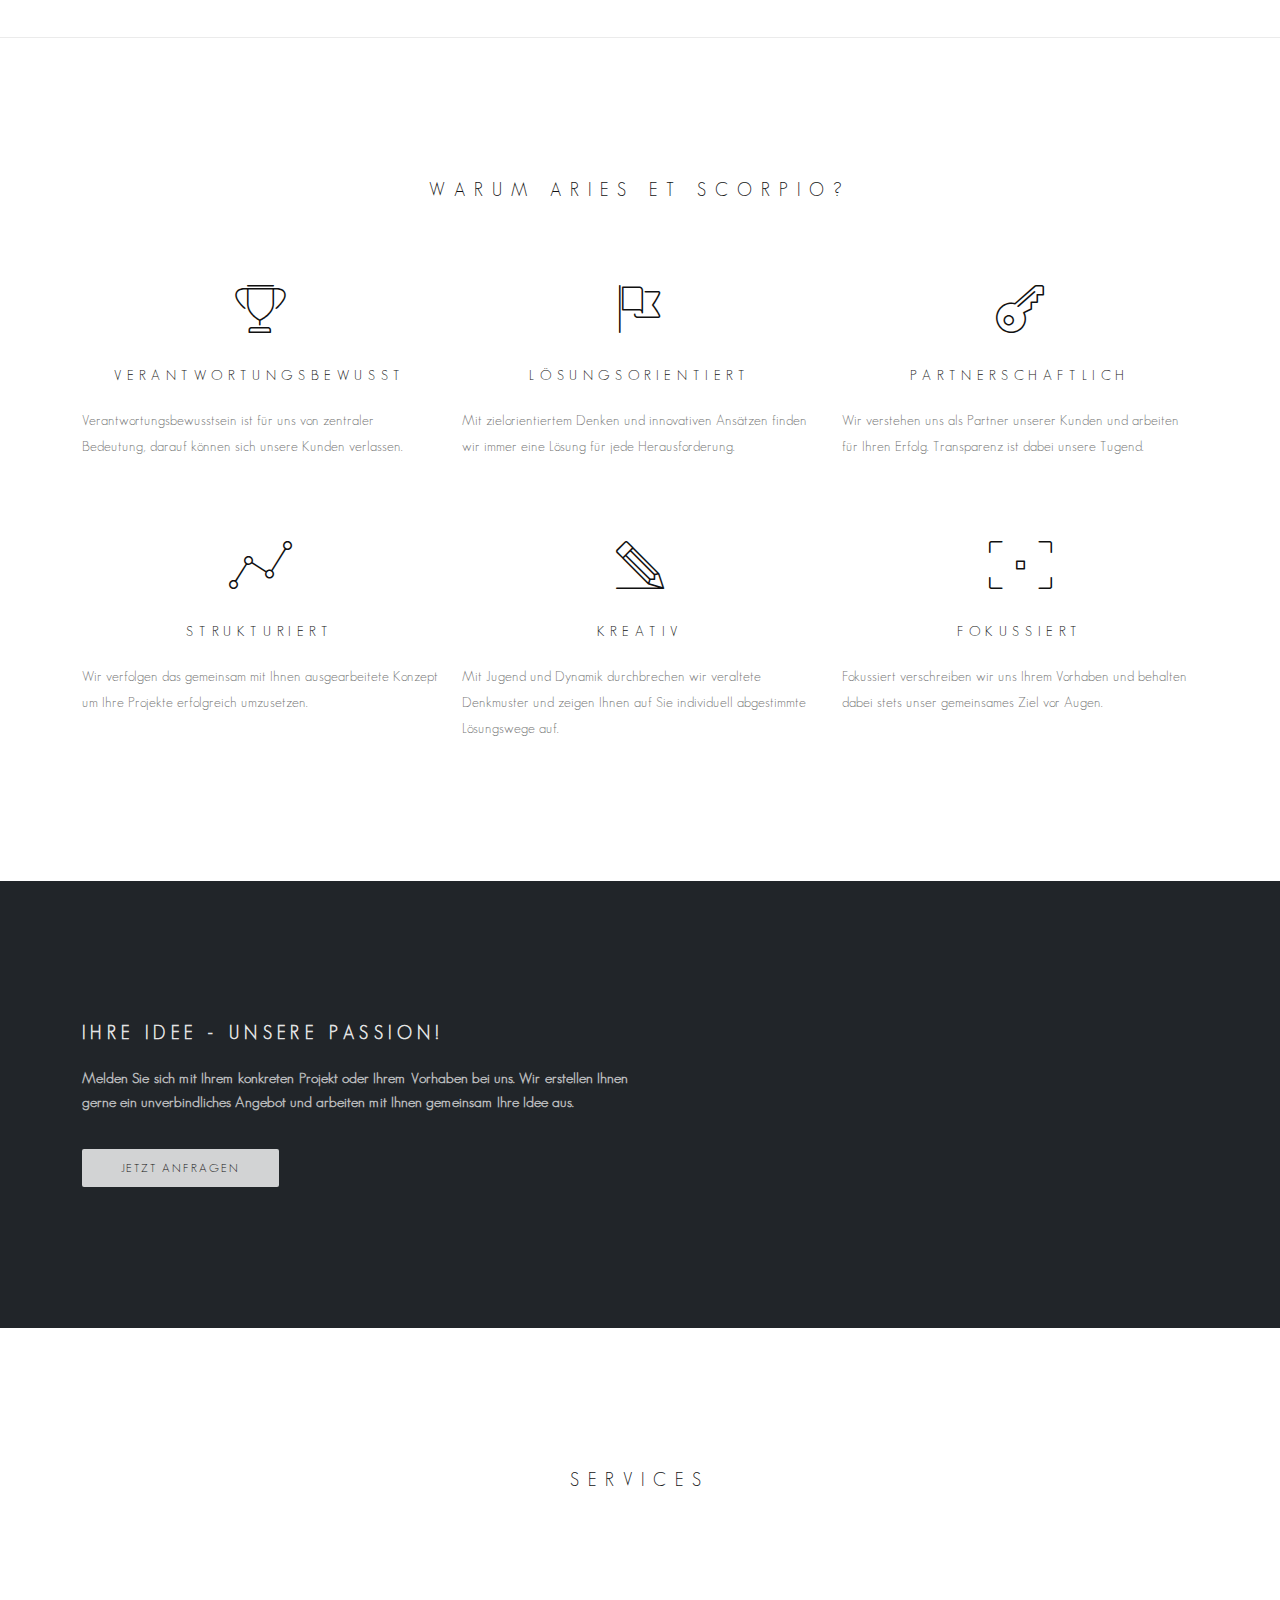
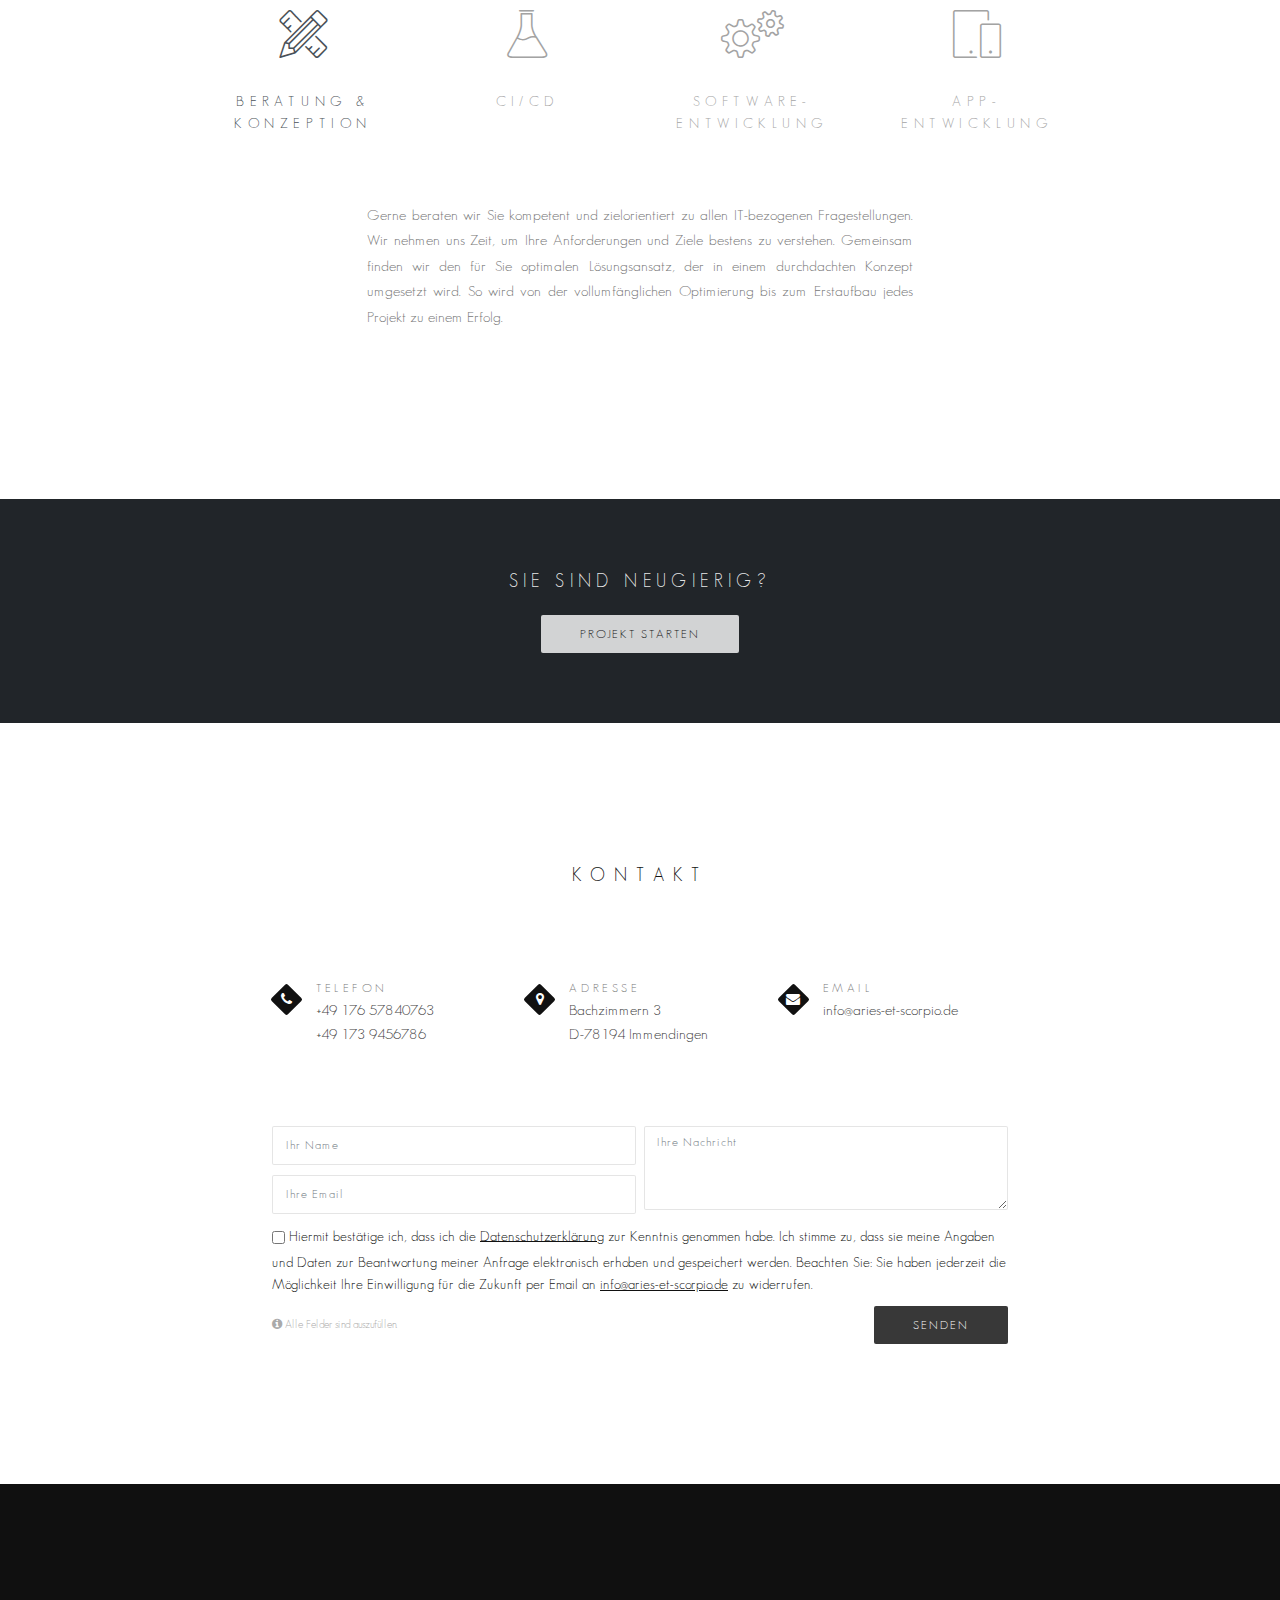
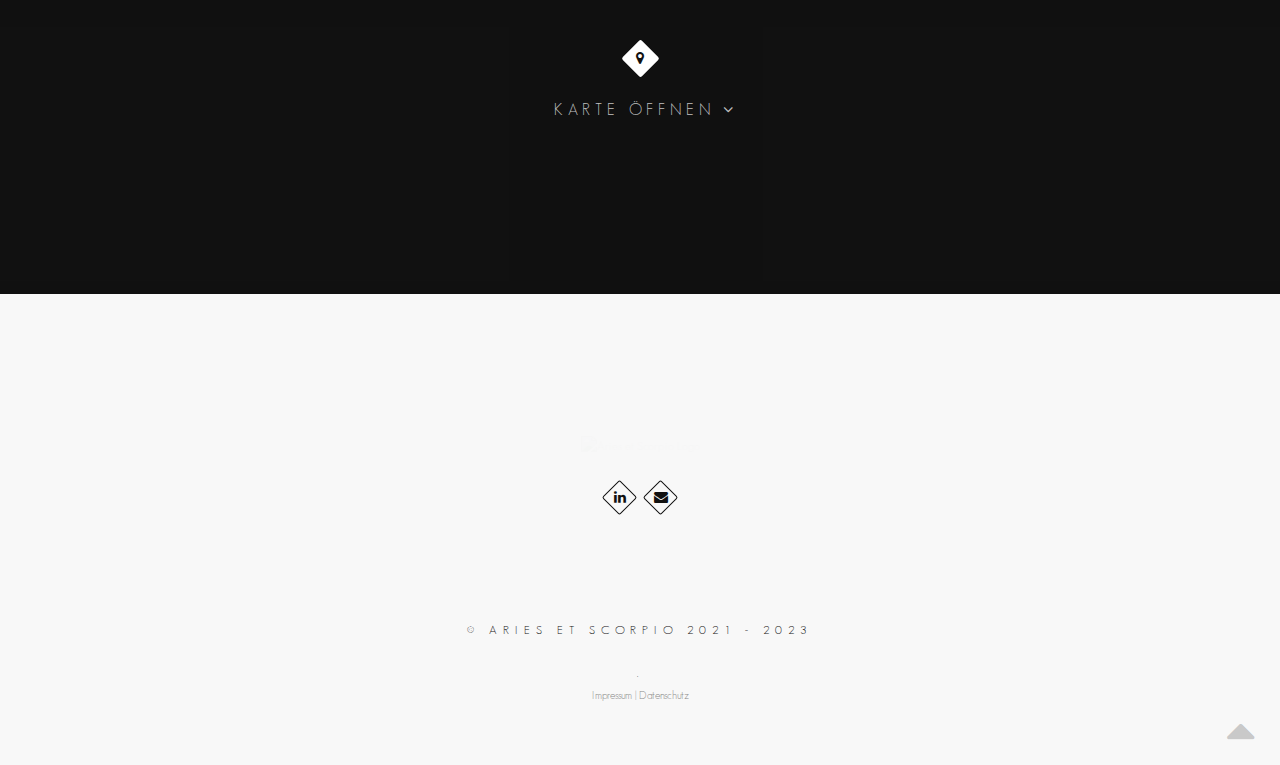
==== commit 581e8856: "update company name" ====
--- a/index.html
+++ b/index.html
@@ -4,7 +4,7 @@
 <html lang="de">
     <head>
         <script id="Cookiebot" src="https://consent.cookiebot.com/uc.js" data-cbid="ee2df76e-620a-40e7-b46b-7a411530a218" data-blockingmode="auto" type="text/javascript"></script>
-        <title>Aries et Scorpio UG (haftungsbeschränkt)</title>
+        <title>Aries et Scorpio GmbH</title>
         <meta name="description" content="Strukturiert und dennoch kreativ, fokussiert lösungsorientiert denkend, 
         sowie immer partnerschaftlich und stets verantwortungsbewusst. Das ist der Ansatz, 
         den wir bei Aries et Scorpio unseren Kunden bieten und unser Motto. Wir stellen uns 
@@ -19,7 +19,7 @@
         <link rel="shortcut icon" href="images/favicon.webp">
 
         <meta property="og:title"
-        content="Aries et Scorpio UG (haftungsbeschränkt)"/>
+        content="Aries et Scorpio GmbH"/>
         <!-- description shown in the actual shared post -->
         <meta property="og:description"
                 content="Strukturiert und dennoch kreativ, fokussiert lösungsorientiert denkend, 
@@ -398,6 +398,16 @@
                                 </a>
                             </li>
                             <li>
+                                <a href="#service-ci-cd" class="nav-link" data-bs-toggle="tab" role="tab" aria-selected="false">
+                                    
+                                    <div class="alt-tabs-icon">
+                                        <span class="icon-beaker"></span>
+                                    </div>
+                                    
+                                    CI/CD
+                                </a>
+                            </li>
+                            <li>
                                 <a href="#service-development" class="nav-link" data-bs-toggle="tab" role="tab" aria-selected="false">
                                     
                                     <div class="alt-tabs-icon">
@@ -417,26 +427,6 @@
                                     App-Entwicklung
                                 </a>
                             </li>
-                            <li>
-                                <a href="#service-web-design" class="nav-link" data-bs-toggle="tab" role="tab" aria-selected="false">
-                                    
-                                    <div class="alt-tabs-icon">
-                                        <span class="icon-desktop"></span>
-                                    </div>
-                                    
-                                    Web Design
-                                </a>
-                            </li>
-                            <li>
-                                <a href="#service-branding" class="nav-link" data-bs-toggle="tab" role="tab" aria-selected="true">
-                                    
-                                    <div class="alt-tabs-icon">
-                                        <span class="icon-strategy"></span>
-                                    </div>
-                                    
-                                    Branding
-                                </a>
-                            </li>
                             
                         </ul>
                         <!-- End Nav tabs -->
@@ -445,37 +435,21 @@
                         <div class="tab-content tpl-tabs-cont">
                             
                             <!-- Service Item -->
-                            <div role="tabpanel" class="tab-pane fade" id="service-branding">
+                            <div role="tabpanel" class="tab-pane fade" id="service-ci-cd">
                                 
                                 <div class="section-text">
                                     <div class="row justify-content-md-center justify-content-sm-center">
                                         <div class="col-md-6 col-sm-6 mb-sm-50 mb-xs-30" align="justify">
-                                        In einer dynamischen Welt gewinnt eine Corporate Identity immer mehr an Bedeutung.
-                                        Kunden und Nutzer möchten sich mit Produkten und Firmen identifiziernen, die einen hohen Wiedererkennungswert haben. 
-                                        Wir stehen Ihnen kompetent zur Seite und bieten von der Logogestaltung bis hin zur
-                                        Corporate Identity Definition eine Rundumbetreuung an. Gemeinsam schärfen wir Ihr Profil 
-                                        und legen so das Fundament für Ihren Erfolg.
-                                        </div>
-                                    </div>
-                                </div>
-                                
-                            </div>
-                            <!-- End Service Item -->
-                            
-                            <!-- Service Item -->
-                            <div role="tabpanel" class="tab-pane fade" id="service-web-design">
-                                
-                                <div class="section-text">
-                                    <div class="row justify-content-md-center justify-content-sm-center">
-                                        <div class="col-md-6 col-sm-6 mb-sm-50 mb-xs-30" align="justify">
-                                            Die Website ist die Visitenkarte Ihres Unternehmens. Aspekte wie Benutzerfreundlichkeit,
-                                            Struktur und Layout sollten professionell umgesetzt werden, um so Kunden und Nutzer von der 
-                                            Qualität Ihres Unternehmens zu überzeugen. <br> Gemeinsam mit Ihnen
-                                            erarbeiten wir ein Konzept das Ihren Anforderungen und Wünschen gerecht wird und so Ihre Website 
-                                            zum Aushängeschild Ihres Erfolges macht. 
+                                            Continuous Integration und Delivery hat sich in der modernen 
+                                            agilen Softwareentwicklung als fester Bestandteil etabliert. 
+                                            Kurze Release-Zyklen, effiziente Qualitätssicherung sowie stabile 
+                                            und nachvollziehbare Deployments sind die wichtigsten Anforderungen und
+                                            gleichzeitig auch die großen Herausforderungen.
+                                            Gerne unterstützen wir Sie bei der Pflege und Aktualisierung von bestehenden 
+                                            Umgebungen oder bauen für Sie eine komplett neue und zielorientierte Infrastruktur auf.
                                             <br>
                                             <br>
-                                            Wordpress | HTML, CSS & JS
+                                            Git | GitHub | GitLab | GitHub CI | GitLab CI | Jenkins | Docker 
                                         </div>
                                     </div>
                                 </div>
@@ -518,7 +492,7 @@
                                         zu reagieren, um diese durchdacht zu implementieren.    
                                         <br>
                                         <br>
-                                        Java | Python | C# | Web Apps (Angular, React, etc.) | Jenkins | Docker
+                                        Java | Python | C# | Web Apps (Angular & React)
                                         </div>
                                     </div>
                                 </div>
@@ -751,7 +725,7 @@
                         
                         <!-- Copyright -->
                         <div class="footer-copy font-alt">
-                            <p>© Aries et Scorpio 2021</p>.
+                            <p>© Aries et Scorpio 2021 - 2023</p>.
                         </div>
                         <!-- End Copyright -->
                         
